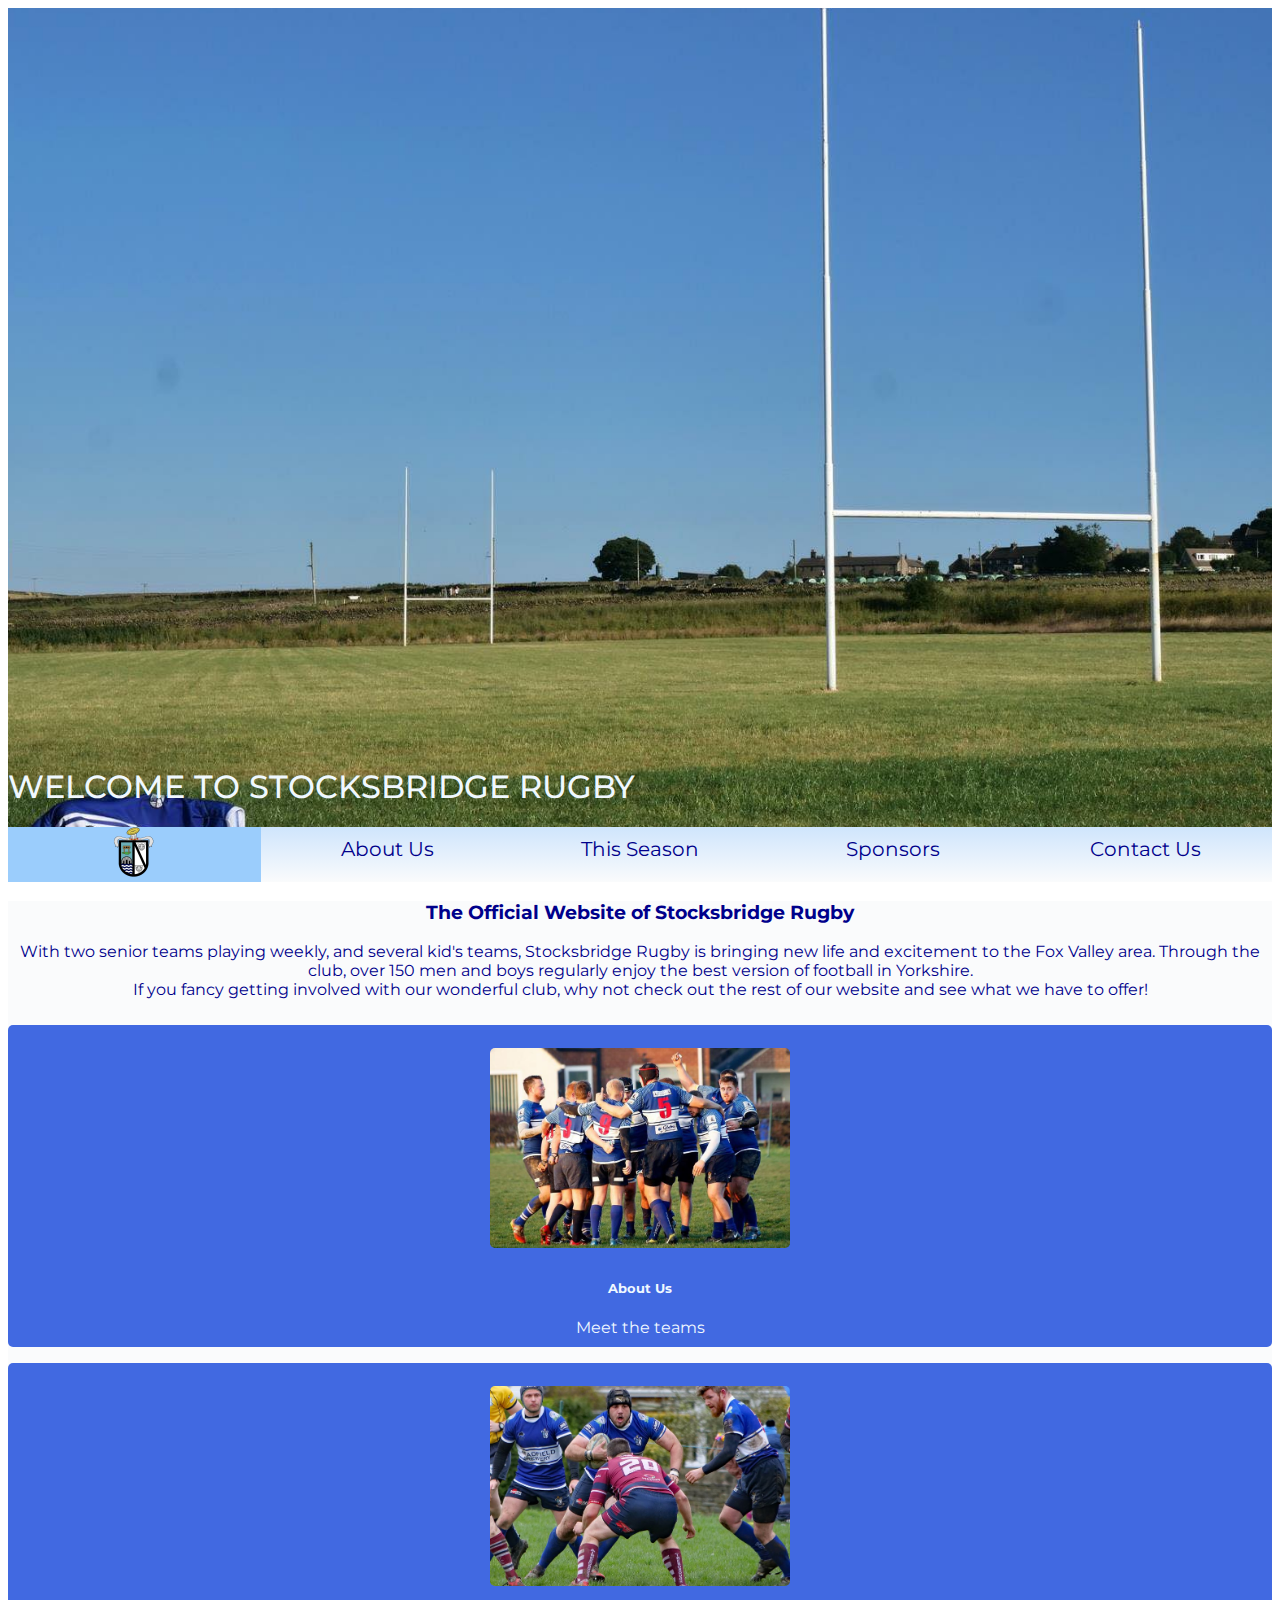
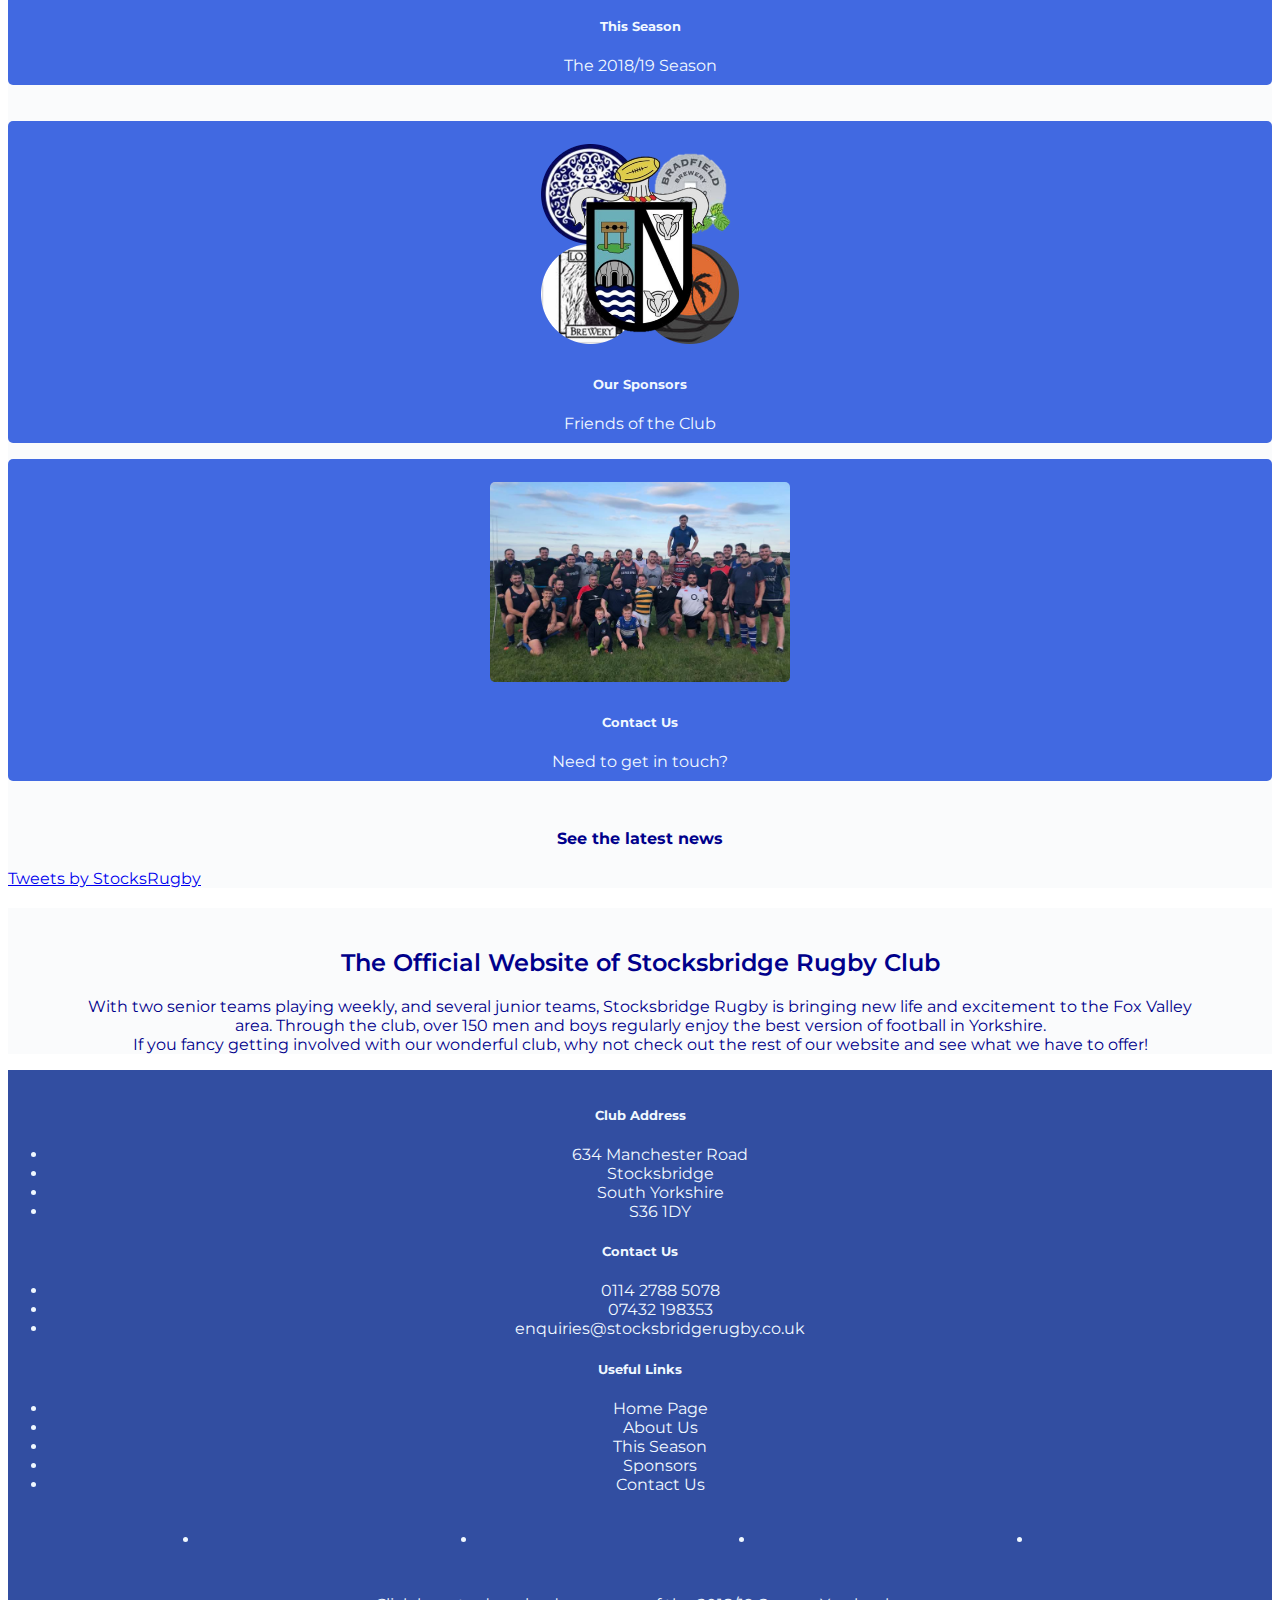
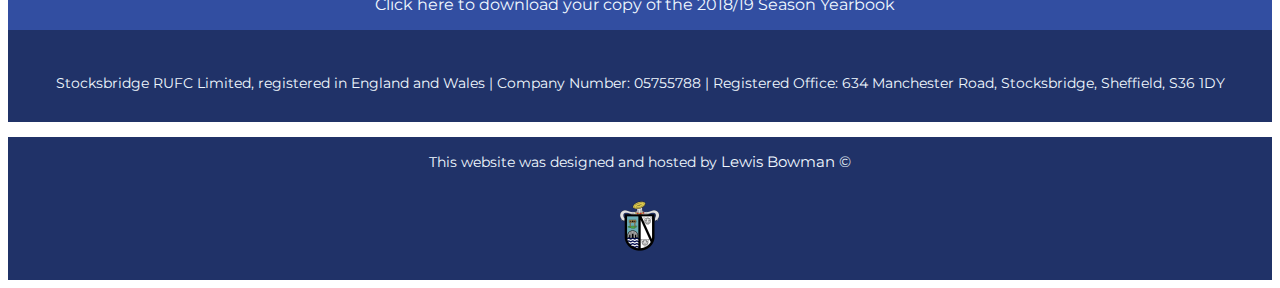
==== index.html @ b17599e6 "began work on changing style of index and season pages" ====
<!DOCTYPE html>
<html>
<head>
    <meta charset="utf-8">
    <meta http-equiv="X-UA-Compatible" content="IE=edge">
    <title>Stocksbridge Rugby | Welcome to Stocksbridge Rugby, Home of the Pigs!</title>
    <meta name="viewport" content="width=device-width, initial-scale=1">
    <link rel="shortcut icon" type="image/x-icon" href="assets/club-logo-no-bkgrnd.png" />
    <link rel="stylesheet" href="https://stackpath.bootstrapcdn.com/bootstrap/4.1.3/css/bootstrap.min.css" integrity="sha384-MCw98/SFnGE8fJT3GXwEOngsV7Zt27NXFoaoApmYm81iuXoPkFOJwJ8ERdknLPMO" crossorigin="anonymous">
    <link rel="stylesheet" href="https://use.fontawesome.com/releases/v5.7.2/css/all.css" integrity="sha384-fnmOCqbTlWIlj8LyTjo7mOUStjsKC4pOpQbqyi7RrhN7udi9RwhKkMHpvLbHG9Sr" crossorigin="anonymous">
    <link rel="stylesheet" type="text/css" media="screen" href="assets/style.css">
    <link href="https://fonts.googleapis.com/css?family=Montserrat:300,400,500,600&display=swap" rel="stylesheet">
</head>
<body>

    <!-- Title -->

    <section class="container-fluid">
        <div class="callout-container"> <!-- Title Image -->
            <div class="row">
                <div class="col-xs-12">
                    <section class="callout jumbotron"> <!-- Title -->
                        <h1>Welcome to Stocksbridge Rugby</h1>
                    </section>
                </div>
            </div>
        </div>
    </section>

    <!-- Navigation Bar -->

    <div class="navbar">
        <a href="#" class="active">
            <img class="club-logo" src="assets/club-logo-no-bkgrnd.png" alt="Club Logo">
        </a>
        <a href="about-us.html" class="nav-text">About Us</a>
        <a href="season.html" class="nav-text">This Season</a>
        <a href="sponsors.html" class="nav-text">Sponsors</a>
        <a href="contact-us.html" class="nav-text">Contact Us</a>
    </div>

    <!-- Home Page Section -->

    <section class="container-fluid">
        <div class="row index-page"> 
            <div class="col-xs-12 col-sm-6 col-md-8"> <!-- Page Title -->
                <h3>The Official Website of Stocksbridge Rugby</h3>
                <p>With two senior teams playing weekly, and several kid's teams, Stocksbridge Rugby is bringing new life and excitement to the Fox Valley area. Through the club, over 150 men and boys regularly enjoy the best version of football in Yorkshire.</br>If you fancy getting involved with our wonderful club, why not check out the rest of our website and see what we have to offer!</p>
                <div class="row index-cards"> <!-- Site Map Cards -->
                    <div class="col-xs-12 col-md-6 col-md-6">
                        <div class="index-page-card">
                            <a href="about-us.html">
                                <img src="assets/other/about-us-pic.png" alt="First XV huddle">
                                <h5>About Us</h5>
                                <p>Meet the teams</p>
                            </a>
                        </div>
                    </div>
                    <div class="col-xs-12 col-md-6 col-md-6">
                        <div class="index-page-card">
                            <a href="season.html">
                                <img src="assets/other/season-pic.png" alt="Browny on the offensive">
                                <h5>This Season</h5>
                                <p>The 2018/19 Season</p>
                            </a>
                        </div>
                    </div>
                </div>
                <div class="row index-cards"> <!-- Site Map Cards -->
                    <div class="col-xs-12 col-md-6 col-md-6">
                        <div class="index-page-card">
                            <a href="sponsors.html">
                                <img src="assets/other/sponsor-pic.png" alt="Sponsors with club logo">
                                <h5>Our Sponsors</h5>
                                <p>Friends of the Club</p>
                            </a>
                        </div>
                    </div>
                    <div class="col-xs-12 col-md-6 col-md-6">
                        <div class="index-page-card">
                            <a href="contact-us.html">
                                <img src="assets/other/contact-us-pic.png" alt="Pre Season Group Pic">
                                <h5>Contact Us</h5>
                                <p>Need to get in touch?</p>
                            </a>
                        </div>
                    </div>
                </div>
            </div>
            <div class="col-xs-12 col-sm-6 col-md-4 twitter d-none d-md-block"> <!-- Embedded Twitter Feed -->
                <h4>See the latest news</h4>
                <div class="text-center">
                    <a class="twitter-timeline tw-align-center" data-height="780px" data-width="95%" href="https://twitter.com/StocksRugby?ref_src=twsrc%5Etfw">Tweets by StocksRugby</a> <script async src="https://platform.twitter.com/widgets.js" charset="utf-8"></script> 
                </div>
            </div>
        </div>
    </section>
    <section class="container-fluid">
        <div class="col-xs-12 col-sm-12 col-md-12">
            <h2>The Official Website of Stocksbridge Rugby Club</h2>
            <p class="main-text">With two senior teams playing weekly, and several junior teams, Stocksbridge Rugby is bringing new life and excitement to the Fox Valley area. Through the club, over 150 men and boys regularly enjoy the best version of football in Yorkshire.</br>If you fancy getting involved with our wonderful club, why not check out the rest of our website and see what we have to offer!</p>
        </div>
        <div class="col-xs-12 col-sm-12 col-md-12">
            
        </div>
    </section>

    <!-- Footer Section -->

    <footer class="container-fluid all-footer">
            <div class="background-image-footer"> <!-- Main Footer -->
                <div class="row main-footer extra-padding"> <!-- Club Address -->
                    <div class="col-xs-12 col-sm-4 col-md-4">
                        <h5>Club Address</h5>
                        <ul class="list-inline">
                            <li>634 Manchester Road</li>
                            <li>Stocksbridge</li>
                            <li>South Yorkshire</li>
                            <li>S36 1DY</li>
                        </ul>
                    </div>
                    <div class="col-xs-12 col-sm-4 col-md-4"> <!-- Contact Information -->
                        <h5><a href="contact-us.html" id="inside-link">Contact Us</a></h5>
                        <ul class="list-inline">
                            <li><i class="fas fa-phone"></i>  0114 2788 5078</li>
                            <li><i class="fas fa-mobile"></i>  07432 198353</li>
                            <li><a href="mailto:enquiries@stocksbridgerugby.co.uk?Subject=General%20Enquiry" target="_top" id="inside-link"><i class="far fa-envelope"></i>  enquiries@stocksbridgerugby.co.uk</a></li>
                        </ul>
                    </div>
                    <div class="col-xs-12 col-sm-4 col-md-4"> <!-- Site Map -->
                        <h5>Useful Links</h5>
                        <ul class="list-inline">
                            <li><a href="index.html" id="inside-link">Home Page</a></li>
                            <li><a href="about-us.html" id="inside-link">About Us</a></li>
                            <li><a href="season.html" id="inside-link">This Season</a></li>
                            <li><a href="sponsors.html" id="inside-link">Sponsors</a></li>
                            <li><a href="contact-us.html" id="inside-link">Contact Us</a></li>
                        </ul>
                    </div>
                </div>
                <div class="row main-footer social-link"> <!-- Social Media Links -->
                    <ul class="list-inline row social-row">
                        <li><a target="_blank" href="https://www.facebook.com/StocksbridgeRugbyClub/"><i class="fab fa-facebook-square icon"></i></a></li>
                        <li><a target="_blank" href="https://twitter.com/stocksrugby"><i class="fab fa-twitter-square icon"></i></a></li>
                        <li><a target="_blank" href="https://www.instagram.com/stocksbridge_rugby/"><i class="fab fa-instagram icon"></i></a></li>
                        <li><a target="_blank" href="https://www.pitchero.com/clubs/stocksbridgerufc/"><i class="fab fa-product-hunt icon"></i></a></li>
                    </ul>
                </div>
                <div class ="row main-footer"> <!-- Yearbook Download -->
                    <div class="col-xs-12 col-sm-12 col-md-12">
                        <p>Click here to download your copy of the 2018/19 Season Yearbook <a target="_blank" href="assets/StockbridgeRugby2018-19Yearbook.pdf"><i class="fas fa-download icon"></i></a></p>
                    </div>
                </div>
            </div>
            <div class="col-xs-12 col-sm-12 col-md-12 sub-footer extra-padding"> <!-- Company Information -->
                <p>Stocksbridge RUFC Limited, registered in England and Wales | Company Number: 05755788 | Registered Office: 634 Manchester Road, Stocksbridge, Sheffield, S36 1DY</p>
            </div>
            <div class="col-xs-12 col-sm-12 col-md-12 sub-footer"> <!-- Website Credit -->
                <p>This website was designed and hosted by <a target="_blank" href="https://www.linkedin.com/in/lewis-bowman-79a2b5175/" id="outside-link">Lewis Bowman ©</a></p>
            </div>
            <div class="col-xs-12 col-sm-12 col-md-12 sub-footer"> <!-- Club Logo -->
                <img class="club-logo" src="assets/club-logo-no-bkgrnd.png" alt="Club Logo">
            </div>
        </footer>

</body>
</html>
---- assets/style.css ----
/**             Main Body           **/

body {
    font-family: 'Montserrat', sans-serif;
}

section.container-fluid {
    min-height: 120px;
    max-width: 100%;
    min-width: 100%;
    padding-left: 0;
    padding-right: 0;
    margin: 0;
    background-color: rgb(250, 251, 252);
}

h1, h2, h3, h4, h5 {
    text-align: center;
    color: darkblue;
}

h1 {
    color: aliceblue;
    font-weight: 500;
}

h2 {
    padding-top: 40px;
    font-weight: 600;
}

.container-fluid p {                /** Paragraph Formatting **/
    color: darkblue;
    text-align: center;
}

.main-text {
    margin-left: 5%;
    margin-right: 5%;
    margin-top: 20px;
}

.main-text a {
    color: darkblue;
    font-weight: 500;
}

.main-text a:hover {
    text-decoration: underline;
}

/**             Navigation Bar      **/

.club-logo {
    height: 50px;
    width: 50px;
}

.navbar {
    width: 100%;
    background-image: linear-gradient(to bottom, rgb(207, 229, 252), rgb(250, 251, 252));
    overflow: auto;
    padding: 0;
}

.navbar a {
    float: left;
    padding: 0;
    color: darkblue;
    text-decoration: none;
    font-size: 125%;
    width: 20%;
    text-align: center;
    transition: all 0.5s ease-in-out;
    -moz-transition: all 0.5s ease-in-out;
    -webkit-transition: all 0.5s ease-in-out;
    -o-transition: all 0.5s ease-in-out;
}

.navbar a.active {
    background-color: rgb(155, 205, 252);
}

.navbar a.nav-text {
    padding-top: 10px;
    padding-bottom: 10px;
}

.navbar a:hover {
    background-color: rgb(50, 78, 161);
    color: aliceblue;
}

@media screen and (max-width: 520px) {
    .navbar a {
        float: none;
        display: block;
        width: 100%;
        text-align: center;
    }
}

/**             Index               **/

/** Header Image **/

.callout-container {
    height: 91vh;
    background: url(pitches-cover.jpg) no-repeat center center fixed;
    -webkit-background-size: cover;
    -moz-background-size: cover;
    -o-background-size: cover;
    background-size: cover;
    display: flex;
    align-items: center;
    justify-content: center;
    position: relative;
    padding: 0;
}

.jumbotron {
    background-color: transparent;
    color: aliceblue;
    text-transform: uppercase;
    margin: 0;
    padding: 0;
    position: absolute;
    bottom: 0;
    left: 0;
}

/** Main Index Body **/

.index-page {
    max-width: 100%;
    min-width: 100%;
    margin: auto;
}

/** Index Page Cards **/

.index-cards {
    padding: 10px 0;
}

.index-page-card img {
    height: 200px;
    width: auto;
    border-radius: 5px;
    display: block;
    margin: auto;
    margin-top: 10px;
}

.index-page-card h5, .index-page-card p {
    text-align: center;
    color: aliceblue;
}

.index-page-card h5 {
    padding-top: 10px;
}

.index-page-card p {
    padding-bottom: 10px;
}

.index-page-card a {
    text-decoration: none;
}

.index-page-card {
    background-color: royalblue;
    text-align: center;
    border-radius: 5px;
    padding: 1% 1% 0 1%;
    position: relative;
    transition: all 0.5s ease-in-out;
    -moz-transition: all 0.5s ease-in-out;
    -webkit-transition: all 0.5s ease-in-out;
    -o-transition: all 0.5s ease-in-out;
}

.index-page-card:hover {
    background-color: darkblue;
    top: -10px;
}

/** Embedded Twitter Feed **/

.twitter {
    padding: 0;
    margin: 0;
    align-content: center;  
}

.twitter-timeline {
    position: relative;
    overflow: auto;
    margin: auto;
}

/**             About Us             **/

.about-teams {
    margin: 0;
    align-content: center;
}

.about-section {
    text-align: center;
    padding: 0;
    margin: 0;
    padding-top: 15px;
    width: 100%;
    overflow: auto;
}

.image-container-1 {
    background-color: red;
    height: 250px;
    width: 250px;
    border-radius: 50%;
    overflow: hidden;
    background-size: cover;
    background-position: left;
    background-image: url(/assets/about/adam.jpg);
    margin: auto;
}

.image-container-1 {
    background-color: red;
    height: 250px;
    width: 250px;
    border-radius: 50%;
    overflow: hidden;
    background-size: cover;
    background-position: left;
    background-image: url(/assets/about/adam.jpg);
    margin: auto;
    -webkit-filter: grayscale(0%);
    filter: grayscale(0%);
    transition: all 0.5s ease-in-out;
    -moz-transition: all 0.5s ease-in-out;
    -webkit-transition: all 0.5s ease-in-out;
    -o-transition: all 0.5s ease-in-out;
}

.image-container-1:hover {
    -webkit-filter: grayscale(100%);
    filter: grayscale(100%);
}

.image-container-2 {
    background-color: red;
    height: 250px;
    width: 250px;
    border-radius: 50%;
    overflow: hidden;
    background-size: cover;
    background-position: right;
    background-image: url(/assets/about/conversion.jpg);
    margin: auto;
    -webkit-filter: grayscale(0%);
    filter: grayscale(0%);
    transition: all 0.5s ease-in-out;
    -moz-transition: all 0.5s ease-in-out;
    -webkit-transition: all 0.5s ease-in-out;
    -o-transition: all 0.5s ease-in-out;
}

.image-container-2:hover {
    -webkit-filter: grayscale(100%);
    filter: grayscale(100%);
}
.image-container-3 {
    background-color: red;
    height: 250px;
    width: 250px;
    border-radius: 50%;
    overflow: hidden;
    background-size: cover;
    background-position: center;
    background-image: url(/assets/about/fend.jpg);
    margin: auto;
    -webkit-filter: grayscale(0%);
    filter: grayscale(0%);
    transition: all 0.5s ease-in-out;
    -moz-transition: all 0.5s ease-in-out;
    -webkit-transition: all 0.5s ease-in-out;
    -o-transition: all 0.5s ease-in-out;
}

.image-container-3:hover {
    -webkit-filter: grayscale(100%);
    filter: grayscale(100%);
}

.image-container-4 {
    background-color: red;
    height: 250px;
    width: 250px;
    border-radius: 50%;
    overflow: hidden;
    background-size: cover;
    background-position: center;
    background-image: url(/assets/about/try-time.jpg);
    margin: auto;
    -webkit-filter: grayscale(0%);
    filter: grayscale(0%);
    transition: all 0.5s ease-in-out;
    -moz-transition: all 0.5s ease-in-out;
    -webkit-transition: all 0.5s ease-in-out;
    -o-transition: all 0.5s ease-in-out;
}

.image-container-4:hover {
    -webkit-filter: grayscale(100%);
    filter: grayscale(100%);
}

.team-divider {
    height: 3px;
    width: 125px;
    background-color: darkblue;
    border: 0;
    margin-top: 25px;
    margin-bottom: 30px;
}

.team-divider-bottom {
    height: 3px;
    width: 125px;
    border: 0;
    margin-top: 25px;
    margin-bottom: 30px;
}

/**             Season              **/

/** Table **/

.my-custom-scrollbar {
    position: relative;
    height: 424px;
    overflow: auto;
  }

.table-wrapper-scroll-y {
    display: block;
  }

.table td, .table th {
    border-top: 1px solid darkblue;
}

.table thead th {
    border-bottom: 1.5px solid black;
    color: aliceblue;
    background-color: darkblue;
    text-align: left;
    padding: 5px 0;
}

.table-hover>tbody>tr:hover {
    background-color: royalblue;
    color: aliceblue;
}

/**             Sponsors            **/

.our-sponsors p {
    padding-top: 10px;
    padding-bottom: 15px;
}

.sponsor-row {
    padding: 0;
    margin: 0;
    width: 100%;
    overflow: auto;
}

.sponsor-card {
    padding: 0;
}

.sponsor-row img {
    height: 100%;
    width: 100%;
}

.sponsor-row h3 {
    position: absolute;
    top: 35%;
    left: 50%;
    transform: translate(-50%, -50%);
    font-weight: 500;
}

.sponsor-row p {
    position: absolute;
    top: 55%;
    left: 50%;
    transform: translate(-50%, -50%);
    font-weight: 500;
}

.overlay {
    position: absolute;
    top: 0;
    bottom: 0;
    left: 0;
    right: 0;
    height: 100%;
    width: 100%;
    opacity: 0;
    transition: all 0.5s ease-in-out;
    -moz-transition: all 0.5s ease-in-out;
    -webkit-transition: all 0.5s ease-in-out;
    -o-transition: all 0.5s ease-in-out;
}

.overlay:hover {
    opacity: 1;
    background-color: rgb(189, 222, 252, 0.4);
}

.our-sponsors h4 {
    padding-top: 35px;
    padding-bottom: 20px;
}

.our-sponsors h5 {
    margin-bottom: 0;
    padding-bottom: 45px;
}

.our-sponsors h5 a {
    color: rgb(62, 96, 197);
    font-weight: 600;
    transition: all 0.5s ease-in-out;
    -moz-transition: all 0.5s ease-in-out;
    -webkit-transition: all 0.5s ease-in-out;
    -o-transition: all 0.5s ease-in-out;
}

.our-sponsors h5 a:hover {
    text-decoration: none;
    color: darkblue;
}

/**             Contact Us            **/

/** Forms **/

.contact-form {
    display: block;
    text-align: center;
}

.contact-form-form {
    display: inline-block;
    width: 33%;
}

.form-label {
    text-align: left;
    color: darkblue;
    font-size: 1.3em;
    font-weight: 500;
    padding-top: 20px;
    padding-bottom: 2px;
}

.form-control {
    height: 50px;
}

.btn {
    width: 100%;
    height: 50px;
    margin-top: 20px;
    margin-bottom: 25px;
    background-color: rgb(50, 78, 161);
    border-color: rgb(50, 78, 161);
    color: aliceblue;
    font-weight: 500;
    font-size: 1.2em;
    transition: all 0.5s ease-in-out;
    -moz-transition: all 0.5s ease-in-out;
    -webkit-transition: all 0.5s ease-in-out;
    -o-transition: all 0.5s ease-in-out;
}

.btn:hover {
    background-color: darkblue;
    border-color: darkblue;
}

.required {
    color: red;
}

/**             Footer              **/

footer {
    color: aliceblue;
    min-height: 120px;
    max-width: 100%;
    min-width: 100%;
    padding-left: 0;
    padding-right: 0;
    margin: 0;
}

.container-fluid {
    padding-right: 0;
}

.main-footer {
    background-color: rgb(50, 78, 161);
    text-align: center;
    padding: 0;
    margin: 0;
    padding-top: 15px;
    width: 100%;
    overflow: auto;
}

.main-footer p {
    color: aliceblue;
}

.main-footer h5 {
    color: aliceblue;
}

.sub-footer {
    background-color: rgb(32, 50, 104);
    text-align: center;
    font-size: 0.9em;
}

.sub-footer p {
    color: aliceblue;
    margin-bottom: 0;
    padding-top: 15px;
    padding-bottom: 30px;
}

.all-footer {
    padding-left: 0;
}

.social-row {
    display: flex;
    align-items: center;
    justify-content: space-evenly;
    flex-basis: 50%;
}

.icon {
    width: 60px;
    height: 60px;
    padding: 25px 0px;
    border-radius: 50%;
    font-size: 40px;
    line-height: 12px;
    text-align: center;
    position: relative;
    color: aliceblue;
    background-color: rgb(32, 50, 104);
    transition: all 0.5s ease-in-out;
    -moz-transition: all 0.5s ease-in-out;
    -webkit-transition: all 0.5s ease-in-out;
    -o-transition: all 0.5s ease-in-out;
}

.fa-download {
    width: 35px;
    height: 35px;
    padding: 12.5px 0px;
    font-size: 20px;
    margin-left: 10px;
}

.icon:hover {
    color: rgb(32, 50, 104);
    background-color: aliceblue;
}

.social-links ul {
    width: 100%;
    margin: 0 auto;
}

.social-links li {
    float: left;
    text-align: center;
    width: 25%;
    margin-bottom: 15px;
}

.social-link ul {
    width: 100%;
    margin: 0 auto;
}

.social-link li {
    float: left;
    text-align: center;
    width: 10%;
    margin-bottom: 15px;
}

#inside-link {
    text-decoration: none;
    color: aliceblue;
    transition: all 0.5s ease-in-out;
    -moz-transition: all 0.5s ease-in-out;
    -webkit-transition: all 0.5s ease-in-out;
    -o-transition: all 0.5s ease-in-out;
}

#inside-link:hover {
    text-decoration: underline overline;
}

#outside-link {
    text-decoration: none;
    color: aliceblue;
    font-size: 105%;
    transition: all 0.5s ease-in-out;
    -moz-transition: all 0.5s ease-in-out;
    -webkit-transition: all 0.5s ease-in-out;
    -o-transition: all 0.5s ease-in-out;
}

#outside-link:hover {
    color: darkblue;
}

.extra-padding {
    padding-top: 15px;
}

.background-image-footer {
    background-image: url(club-logo-no-bkgrnd.png);
}

.sub-footer img {
    margin-bottom: 25px;
}

/**             Media Queries              **/

@media (max-width: 768px) {
    .overlay {
        opacity: 1;
        background-color: rgb(189, 222, 252, 0.4);
    }
}
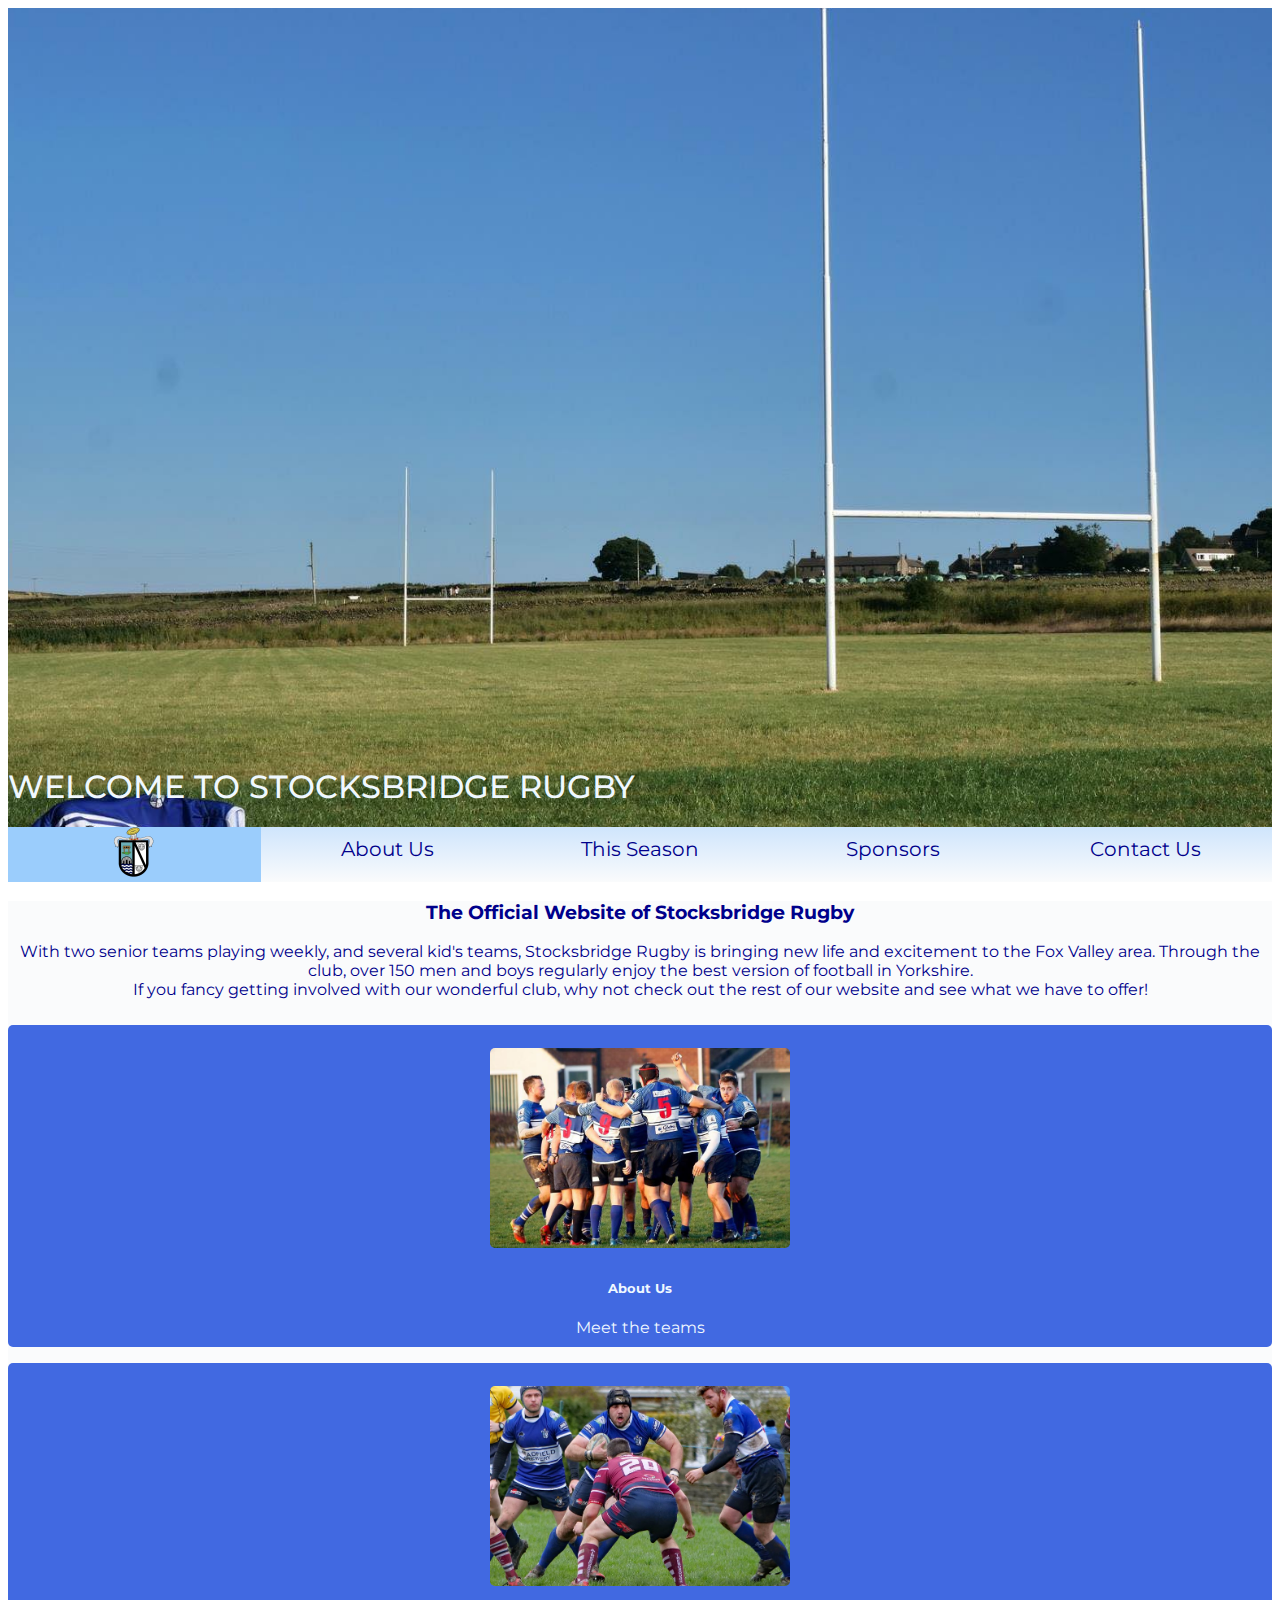
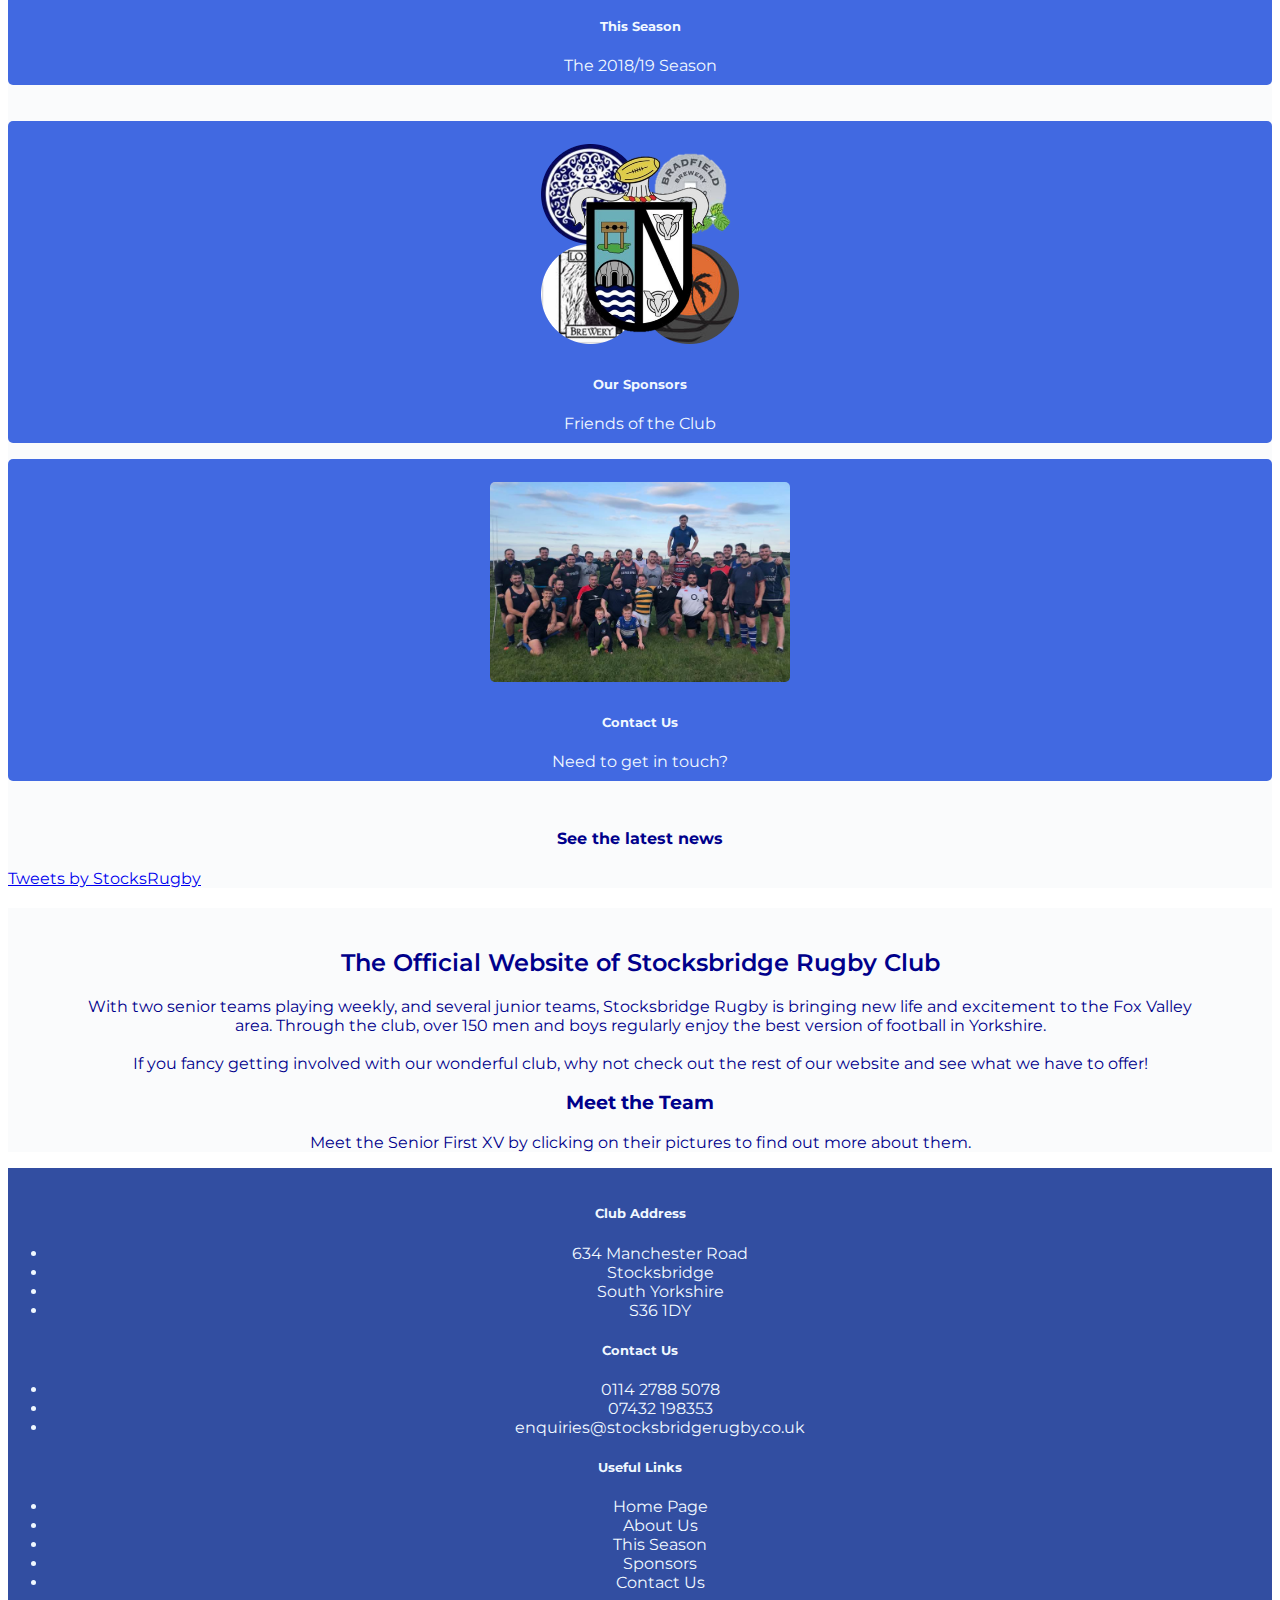
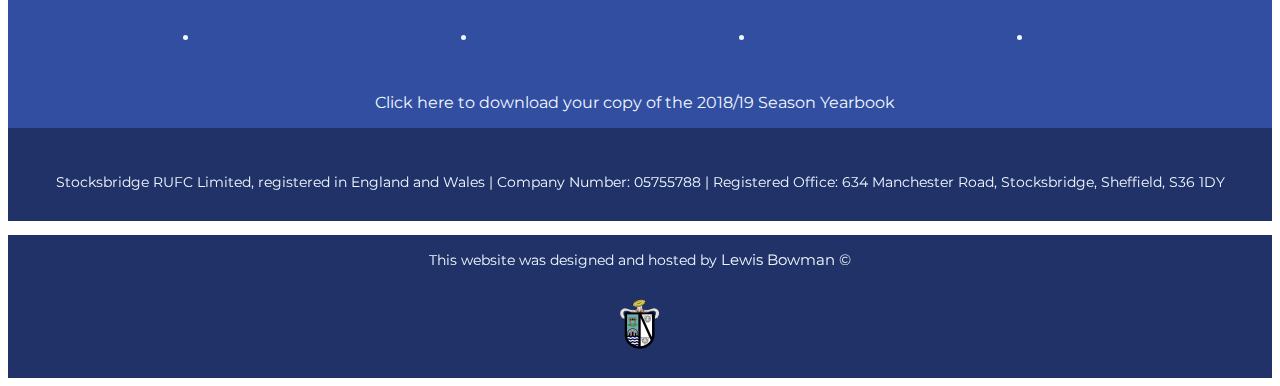
==== commit 92dc2bb1: "created test page created player profile images and modals" ====
--- a/index.html
+++ b/index.html
@@ -1,25 +1,31 @@
 <!DOCTYPE html>
 <html>
+
 <head>
     <meta charset="utf-8">
     <meta http-equiv="X-UA-Compatible" content="IE=edge">
     <title>Stocksbridge Rugby | Welcome to Stocksbridge Rugby, Home of the Pigs!</title>
     <meta name="viewport" content="width=device-width, initial-scale=1">
     <link rel="shortcut icon" type="image/x-icon" href="assets/club-logo-no-bkgrnd.png" />
-    <link rel="stylesheet" href="https://stackpath.bootstrapcdn.com/bootstrap/4.1.3/css/bootstrap.min.css" integrity="sha384-MCw98/SFnGE8fJT3GXwEOngsV7Zt27NXFoaoApmYm81iuXoPkFOJwJ8ERdknLPMO" crossorigin="anonymous">
-    <link rel="stylesheet" href="https://use.fontawesome.com/releases/v5.7.2/css/all.css" integrity="sha384-fnmOCqbTlWIlj8LyTjo7mOUStjsKC4pOpQbqyi7RrhN7udi9RwhKkMHpvLbHG9Sr" crossorigin="anonymous">
+    <link rel="stylesheet" href="https://stackpath.bootstrapcdn.com/bootstrap/4.1.3/css/bootstrap.min.css"
+        integrity="sha384-MCw98/SFnGE8fJT3GXwEOngsV7Zt27NXFoaoApmYm81iuXoPkFOJwJ8ERdknLPMO" crossorigin="anonymous">
+    <link rel="stylesheet" href="https://use.fontawesome.com/releases/v5.7.2/css/all.css"
+        integrity="sha384-fnmOCqbTlWIlj8LyTjo7mOUStjsKC4pOpQbqyi7RrhN7udi9RwhKkMHpvLbHG9Sr" crossorigin="anonymous">
     <link rel="stylesheet" type="text/css" media="screen" href="assets/style.css">
     <link href="https://fonts.googleapis.com/css?family=Montserrat:300,400,500,600&display=swap" rel="stylesheet">
 </head>
+
 <body>
 
     <!-- Title -->
 
     <section class="container-fluid">
-        <div class="callout-container"> <!-- Title Image -->
+        <div class="callout-container">
+            <!-- Title Image -->
             <div class="row">
                 <div class="col-xs-12">
-                    <section class="callout jumbotron"> <!-- Title -->
+                    <section class="callout jumbotron">
+                        <!-- Title -->
                         <h1>Welcome to Stocksbridge Rugby</h1>
                     </section>
                 </div>
@@ -42,11 +48,16 @@
     <!-- Home Page Section -->
 
     <section class="container-fluid">
-        <div class="row index-page"> 
-            <div class="col-xs-12 col-sm-6 col-md-8"> <!-- Page Title -->
+        <div class="row index-page">
+            <div class="col-xs-12 col-sm-6 col-md-8">
+                <!-- Page Title -->
                 <h3>The Official Website of Stocksbridge Rugby</h3>
-                <p>With two senior teams playing weekly, and several kid's teams, Stocksbridge Rugby is bringing new life and excitement to the Fox Valley area. Through the club, over 150 men and boys regularly enjoy the best version of football in Yorkshire.</br>If you fancy getting involved with our wonderful club, why not check out the rest of our website and see what we have to offer!</p>
-                <div class="row index-cards"> <!-- Site Map Cards -->
+                <p>With two senior teams playing weekly, and several kid's teams, Stocksbridge Rugby is bringing new
+                    life and excitement to the Fox Valley area. Through the club, over 150 men and boys regularly enjoy
+                    the best version of football in Yorkshire.</br>If you fancy getting involved with our wonderful
+                    club, why not check out the rest of our website and see what we have to offer!</p>
+                <div class="row index-cards">
+                    <!-- Site Map Cards -->
                     <div class="col-xs-12 col-md-6 col-md-6">
                         <div class="index-page-card">
                             <a href="about-us.html">
@@ -66,7 +77,8 @@
                         </div>
                     </div>
                 </div>
-                <div class="row index-cards"> <!-- Site Map Cards -->
+                <div class="row index-cards">
+                    <!-- Site Map Cards -->
                     <div class="col-xs-12 col-md-6 col-md-6">
                         <div class="index-page-card">
                             <a href="sponsors.html">
@@ -87,10 +99,13 @@
                     </div>
                 </div>
             </div>
-            <div class="col-xs-12 col-sm-6 col-md-4 twitter d-none d-md-block"> <!-- Embedded Twitter Feed -->
+            <div class="col-xs-12 col-sm-6 col-md-4 twitter d-none d-md-block">
+                <!-- Embedded Twitter Feed -->
                 <h4>See the latest news</h4>
                 <div class="text-center">
-                    <a class="twitter-timeline tw-align-center" data-height="780px" data-width="95%" href="https://twitter.com/StocksRugby?ref_src=twsrc%5Etfw">Tweets by StocksRugby</a> <script async src="https://platform.twitter.com/widgets.js" charset="utf-8"></script> 
+                    <a class="twitter-timeline tw-align-center" data-height="780px" data-width="95%"
+                        href="https://twitter.com/StocksRugby?ref_src=twsrc%5Etfw">Tweets by StocksRugby</a>
+                    <script async src="https://platform.twitter.com/widgets.js" charset="utf-8"></script>
                 </div>
             </div>
         </div>
@@ -98,9 +113,14 @@
     <section class="container-fluid">
         <div class="col-xs-12 col-sm-12 col-md-12">
             <h2>The Official Website of Stocksbridge Rugby Club</h2>
-            <p class="main-text">With two senior teams playing weekly, and several junior teams, Stocksbridge Rugby is bringing new life and excitement to the Fox Valley area. Through the club, over 150 men and boys regularly enjoy the best version of football in Yorkshire.</br>If you fancy getting involved with our wonderful club, why not check out the rest of our website and see what we have to offer!</p>
-        </div>
-        <div class="col-xs-12 col-sm-12 col-md-12">
+            <p class="main-text">With two senior teams playing weekly, and several junior teams, Stocksbridge Rugby is
+                bringing new life and excitement to the Fox Valley area. Through the club, over 150 men and boys
+                regularly enjoy the best version of football in Yorkshire.</br></br>If you fancy getting involved with
+                our wonderful club, why not check out the rest of our website and see what we have to offer!</p>
+        </div>
+        <div class="col-xs-12 col-sm-12 col-md-6">
+            <h3>Meet the Team</h3>
+            <p>Meet the Senior First XV by clicking on their pictures to find out more about them.</p>
             
         </div>
     </section>
@@ -108,60 +128,90 @@
     <!-- Footer Section -->
 
     <footer class="container-fluid all-footer">
-            <div class="background-image-footer"> <!-- Main Footer -->
-                <div class="row main-footer extra-padding"> <!-- Club Address -->
-                    <div class="col-xs-12 col-sm-4 col-md-4">
-                        <h5>Club Address</h5>
-                        <ul class="list-inline">
-                            <li>634 Manchester Road</li>
-                            <li>Stocksbridge</li>
-                            <li>South Yorkshire</li>
-                            <li>S36 1DY</li>
-                        </ul>
-                    </div>
-                    <div class="col-xs-12 col-sm-4 col-md-4"> <!-- Contact Information -->
-                        <h5><a href="contact-us.html" id="inside-link">Contact Us</a></h5>
-                        <ul class="list-inline">
-                            <li><i class="fas fa-phone"></i>  0114 2788 5078</li>
-                            <li><i class="fas fa-mobile"></i>  07432 198353</li>
-                            <li><a href="mailto:enquiries@stocksbridgerugby.co.uk?Subject=General%20Enquiry" target="_top" id="inside-link"><i class="far fa-envelope"></i>  enquiries@stocksbridgerugby.co.uk</a></li>
-                        </ul>
-                    </div>
-                    <div class="col-xs-12 col-sm-4 col-md-4"> <!-- Site Map -->
-                        <h5>Useful Links</h5>
-                        <ul class="list-inline">
-                            <li><a href="index.html" id="inside-link">Home Page</a></li>
-                            <li><a href="about-us.html" id="inside-link">About Us</a></li>
-                            <li><a href="season.html" id="inside-link">This Season</a></li>
-                            <li><a href="sponsors.html" id="inside-link">Sponsors</a></li>
-                            <li><a href="contact-us.html" id="inside-link">Contact Us</a></li>
-                        </ul>
-                    </div>
-                </div>
-                <div class="row main-footer social-link"> <!-- Social Media Links -->
-                    <ul class="list-inline row social-row">
-                        <li><a target="_blank" href="https://www.facebook.com/StocksbridgeRugbyClub/"><i class="fab fa-facebook-square icon"></i></a></li>
-                        <li><a target="_blank" href="https://twitter.com/stocksrugby"><i class="fab fa-twitter-square icon"></i></a></li>
-                        <li><a target="_blank" href="https://www.instagram.com/stocksbridge_rugby/"><i class="fab fa-instagram icon"></i></a></li>
-                        <li><a target="_blank" href="https://www.pitchero.com/clubs/stocksbridgerufc/"><i class="fab fa-product-hunt icon"></i></a></li>
+        <div class="background-image-footer">
+            <!-- Main Footer -->
+            <div class="row main-footer extra-padding">
+                <!-- Club Address -->
+                <div class="col-xs-12 col-sm-4 col-md-4">
+                    <h5>Club Address</h5>
+                    <ul class="list-inline">
+                        <li>634 Manchester Road</li>
+                        <li>Stocksbridge</li>
+                        <li>South Yorkshire</li>
+                        <li>S36 1DY</li>
                     </ul>
                 </div>
-                <div class ="row main-footer"> <!-- Yearbook Download -->
-                    <div class="col-xs-12 col-sm-12 col-md-12">
-                        <p>Click here to download your copy of the 2018/19 Season Yearbook <a target="_blank" href="assets/StockbridgeRugby2018-19Yearbook.pdf"><i class="fas fa-download icon"></i></a></p>
-                    </div>
-                </div>
-            </div>
-            <div class="col-xs-12 col-sm-12 col-md-12 sub-footer extra-padding"> <!-- Company Information -->
-                <p>Stocksbridge RUFC Limited, registered in England and Wales | Company Number: 05755788 | Registered Office: 634 Manchester Road, Stocksbridge, Sheffield, S36 1DY</p>
-            </div>
-            <div class="col-xs-12 col-sm-12 col-md-12 sub-footer"> <!-- Website Credit -->
-                <p>This website was designed and hosted by <a target="_blank" href="https://www.linkedin.com/in/lewis-bowman-79a2b5175/" id="outside-link">Lewis Bowman ©</a></p>
-            </div>
-            <div class="col-xs-12 col-sm-12 col-md-12 sub-footer"> <!-- Club Logo -->
-                <img class="club-logo" src="assets/club-logo-no-bkgrnd.png" alt="Club Logo">
-            </div>
-        </footer>
+                <div class="col-xs-12 col-sm-4 col-md-4">
+                    <!-- Contact Information -->
+                    <h5><a href="contact-us.html" id="inside-link">Contact Us</a></h5>
+                    <ul class="list-inline">
+                        <li><i class="fas fa-phone"></i> 0114 2788 5078</li>
+                        <li><i class="fas fa-mobile"></i> 07432 198353</li>
+                        <li><a href="mailto:enquiries@stocksbridgerugby.co.uk?Subject=General%20Enquiry" target="_top"
+                                id="inside-link"><i class="far fa-envelope"></i> enquiries@stocksbridgerugby.co.uk</a>
+                        </li>
+                    </ul>
+                </div>
+                <div class="col-xs-12 col-sm-4 col-md-4">
+                    <!-- Site Map -->
+                    <h5>Useful Links</h5>
+                    <ul class="list-inline">
+                        <li><a href="index.html" id="inside-link">Home Page</a></li>
+                        <li><a href="about-us.html" id="inside-link">About Us</a></li>
+                        <li><a href="season.html" id="inside-link">This Season</a></li>
+                        <li><a href="sponsors.html" id="inside-link">Sponsors</a></li>
+                        <li><a href="contact-us.html" id="inside-link">Contact Us</a></li>
+                    </ul>
+                </div>
+            </div>
+            <div class="row main-footer social-link">
+                <!-- Social Media Links -->
+                <ul class="list-inline row social-row">
+                    <li><a target="_blank" href="https://www.facebook.com/StocksbridgeRugbyClub/"><i
+                                class="fab fa-facebook-square icon"></i></a></li>
+                    <li><a target="_blank" href="https://twitter.com/stocksrugby"><i
+                                class="fab fa-twitter-square icon"></i></a></li>
+                    <li><a target="_blank" href="https://www.instagram.com/stocksbridge_rugby/"><i
+                                class="fab fa-instagram icon"></i></a></li>
+                    <li><a target="_blank" href="https://www.pitchero.com/clubs/stocksbridgerufc/"><i
+                                class="fab fa-product-hunt icon"></i></a></li>
+                </ul>
+            </div>
+            <div class="row main-footer">
+                <!-- Yearbook Download -->
+                <div class="col-xs-12 col-sm-12 col-md-12">
+                    <p>Click here to download your copy of the 2018/19 Season Yearbook <a target="_blank"
+                            href="assets/StockbridgeRugby2018-19Yearbook.pdf"><i class="fas fa-download icon"></i></a>
+                    </p>
+                </div>
+            </div>
+        </div>
+        <div class="col-xs-12 col-sm-12 col-md-12 sub-footer extra-padding">
+            <!-- Company Information -->
+            <p>Stocksbridge RUFC Limited, registered in England and Wales | Company Number: 05755788 | Registered
+                Office: 634 Manchester Road, Stocksbridge, Sheffield, S36 1DY</p>
+        </div>
+        <div class="col-xs-12 col-sm-12 col-md-12 sub-footer">
+            <!-- Website Credit -->
+            <p>This website was designed and hosted by <a target="_blank"
+                    href="https://www.linkedin.com/in/lewis-bowman-79a2b5175/" id="outside-link">Lewis Bowman ©</a></p>
+        </div>
+        <div class="col-xs-12 col-sm-12 col-md-12 sub-footer">
+            <!-- Club Logo -->
+            <img class="club-logo" src="assets/club-logo-no-bkgrnd.png" alt="Club Logo">
+        </div>
+    </footer>
+
+    <script src="https://code.jquery.com/jquery-3.3.1.slim.min.js"
+        integrity="sha384-q8i/X+965DzO0rT7abK41JStQIAqVgRVzpbzo5smXKp4YfRvH+8abtTE1Pi6jizo"
+        crossorigin="anonymous"></script>
+    <script src="https://cdnjs.cloudflare.com/ajax/libs/popper.js/1.14.7/umd/popper.min.js"
+        integrity="sha384-UO2eT0CpHqdSJQ6hJty5KVphtPhzWj9WO1clHTMGa3JDZwrnQq4sF86dIHNDz0W1"
+        crossorigin="anonymous"></script>
+    <script src="https://stackpath.bootstrapcdn.com/bootstrap/4.3.1/js/bootstrap.min.js"
+        integrity="sha384-JjSmVgyd0p3pXB1rRibZUAYoIIy6OrQ6VrjIEaFf/nJGzIxFDsf4x0xIM+B07jRM"
+        crossorigin="anonymous"></script>
 
 </body>
+
 </html>--- a/assets/style.css
+++ b/assets/style.css
@@ -200,6 +200,83 @@
     margin: auto;
 }
 
+/** Carousel **/
+
+.left-side {
+    background-color: darkblue;
+}
+
+.left-side-text {
+    color: aliceblue;
+}
+
+.player {
+    height: 250px;
+    width: 250px;
+    border-radius: 50%;
+    overflow: hidden;
+    background-size: cover;
+    margin: auto;
+    -webkit-filter: grayscale(0%);
+    filter: grayscale(0%);
+    transition: all 0.5s ease-in-out;
+    -moz-transition: all 0.5s ease-in-out;
+    -webkit-transition: all 0.5s ease-in-out;
+    -o-transition: all 0.5s ease-in-out;
+}
+
+.player:hover {
+    -webkit-filter: grayscale(100%);
+    filter: grayscale(100%);
+}
+
+.player-modal {
+    height: 150px;
+    width: 150px;
+    border-radius: 50%;
+    overflow: hidden;
+    background-size: cover;
+    margin: auto;
+}
+
+.player-1 {
+    background-image: url(/assets/team/abeal.jpg);
+}
+
+.player-2 {
+    background-image: url(/assets/team/afrith.jpg);
+}
+
+.player-3 {
+    background-image: url(/assets/team/bwestby.jpg);
+}
+
+.player-4 {
+    background-image: url(/assets/team/cprice.jpg);
+}
+
+.player-5 {
+    background-image: url(/assets/team/cwood.jpg);
+}
+
+.jessica {
+    height: 100px;
+    width: 100px;
+    background-color: orange;
+}
+
+.lewis {
+    height: 100px;
+    width: 100px;
+    background-color: blue;
+}
+
+.ross {
+    height: 100px;
+    width: 100px;
+    background-color: red;
+}
+
 /**             About Us             **/
 
 .about-teams {
@@ -217,7 +294,6 @@
 }
 
 .image-container-1 {
-    background-color: red;
     height: 250px;
     width: 250px;
     border-radius: 50%;
@@ -226,18 +302,6 @@
     background-position: left;
     background-image: url(/assets/about/adam.jpg);
     margin: auto;
-}
-
-.image-container-1 {
-    background-color: red;
-    height: 250px;
-    width: 250px;
-    border-radius: 50%;
-    overflow: hidden;
-    background-size: cover;
-    background-position: left;
-    background-image: url(/assets/about/adam.jpg);
-    margin: auto;
     -webkit-filter: grayscale(0%);
     filter: grayscale(0%);
     transition: all 0.5s ease-in-out;
@@ -252,7 +316,6 @@
 }
 
 .image-container-2 {
-    background-color: red;
     height: 250px;
     width: 250px;
     border-radius: 50%;
@@ -274,7 +337,6 @@
     filter: grayscale(100%);
 }
 .image-container-3 {
-    background-color: red;
     height: 250px;
     width: 250px;
     border-radius: 50%;
@@ -297,7 +359,6 @@
 }
 
 .image-container-4 {
-    background-color: red;
     height: 250px;
     width: 250px;
     border-radius: 50%;
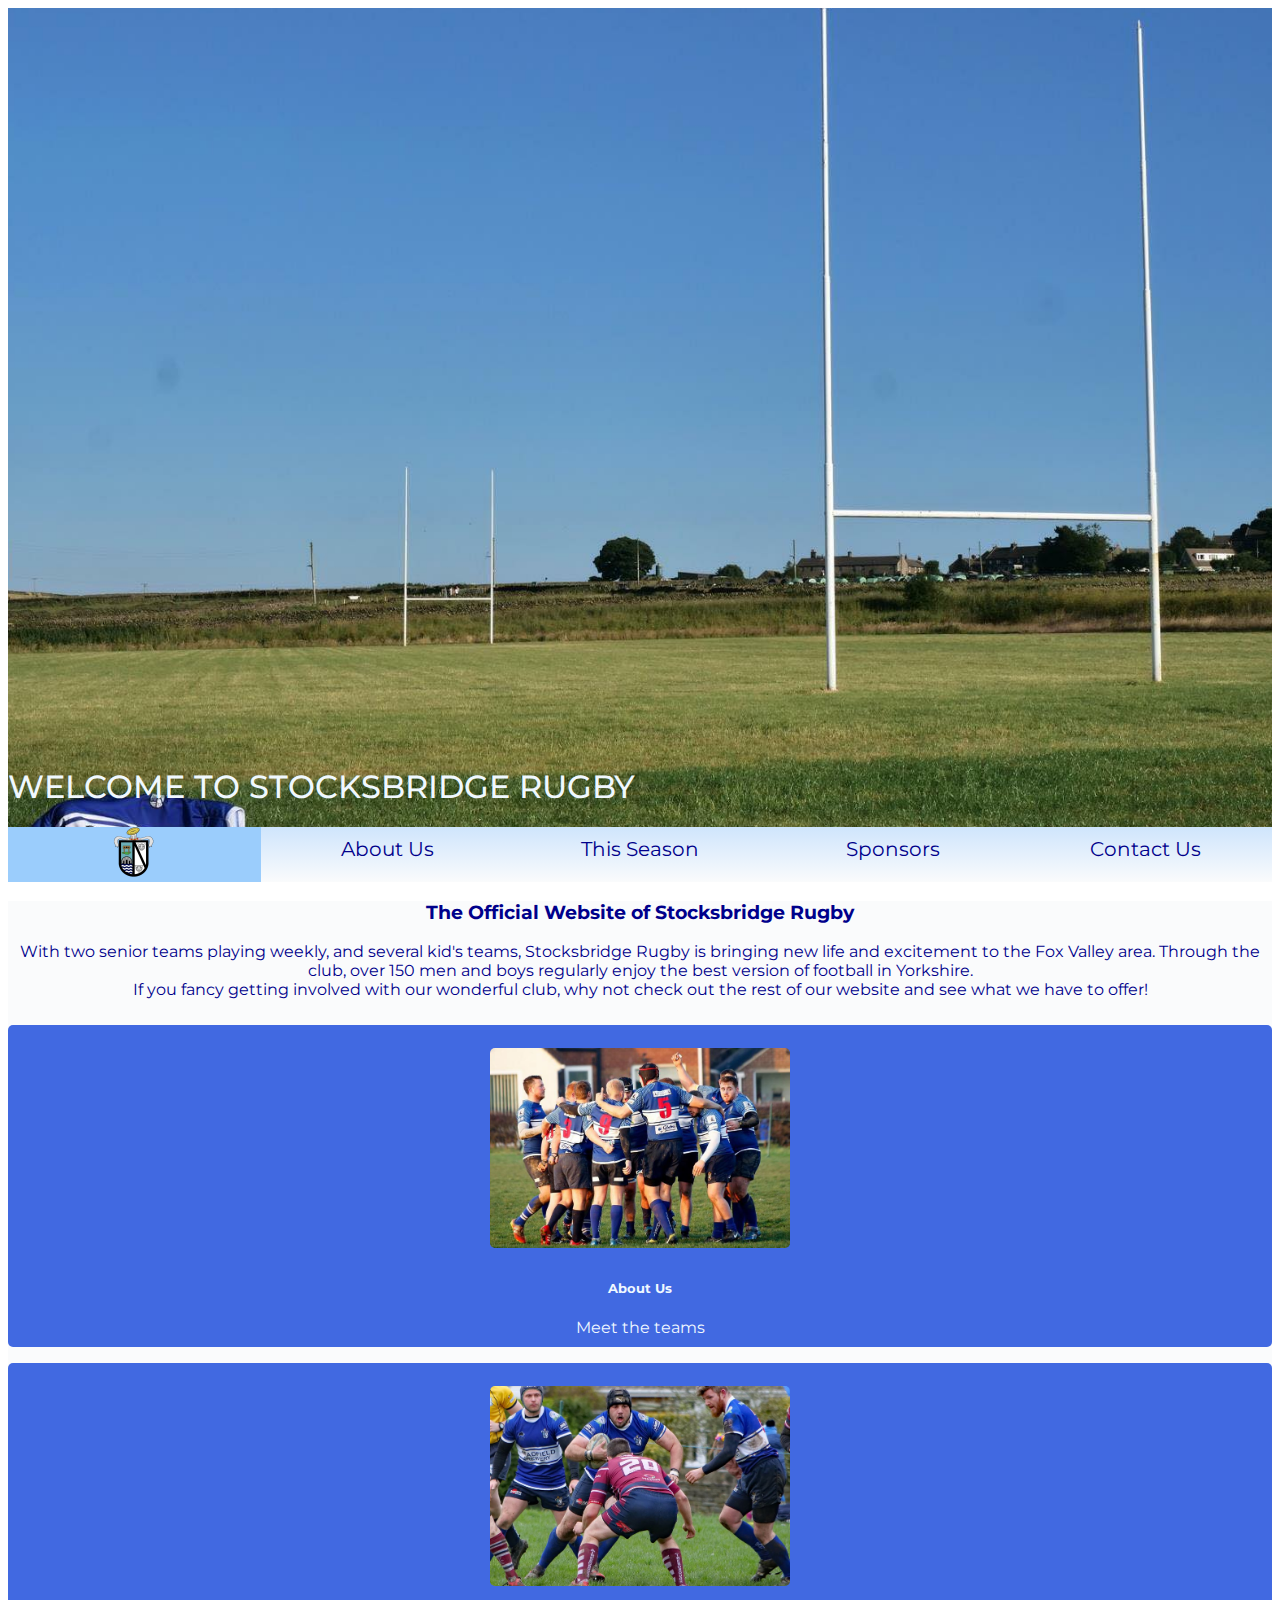
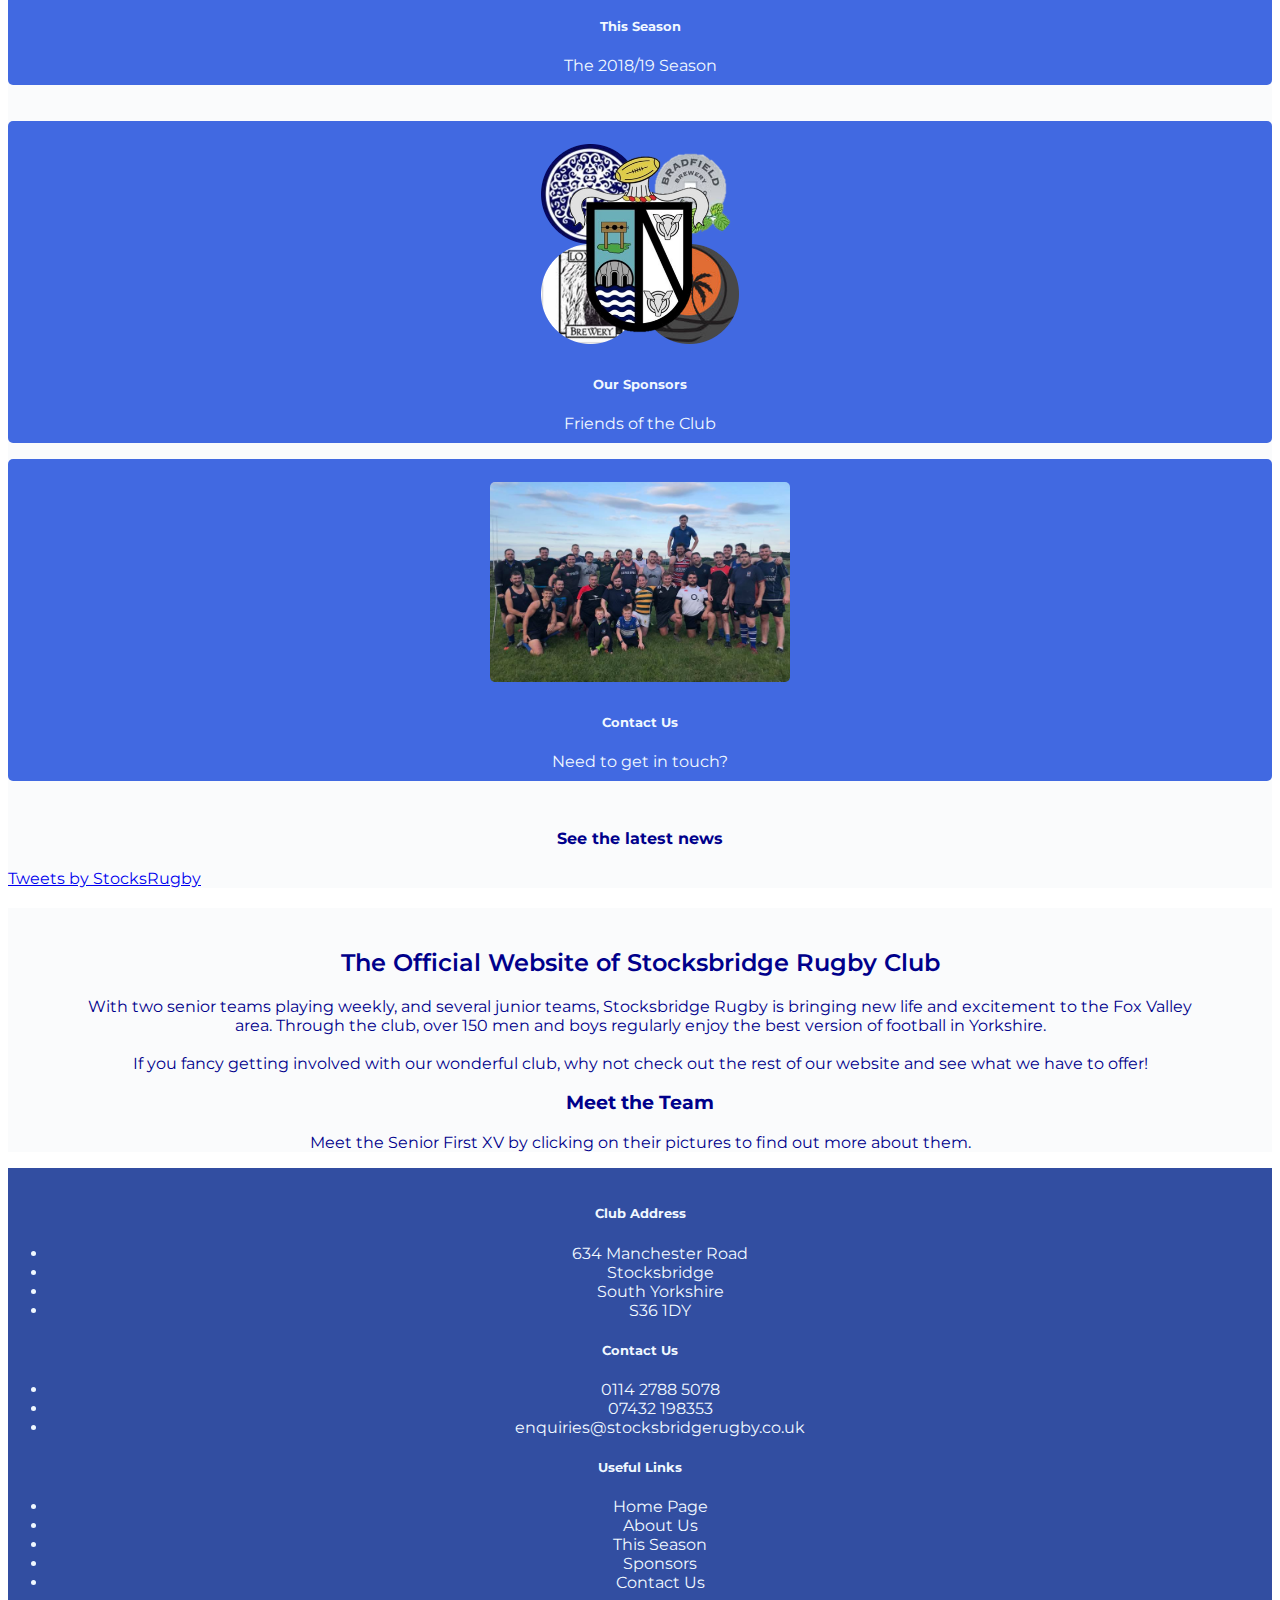
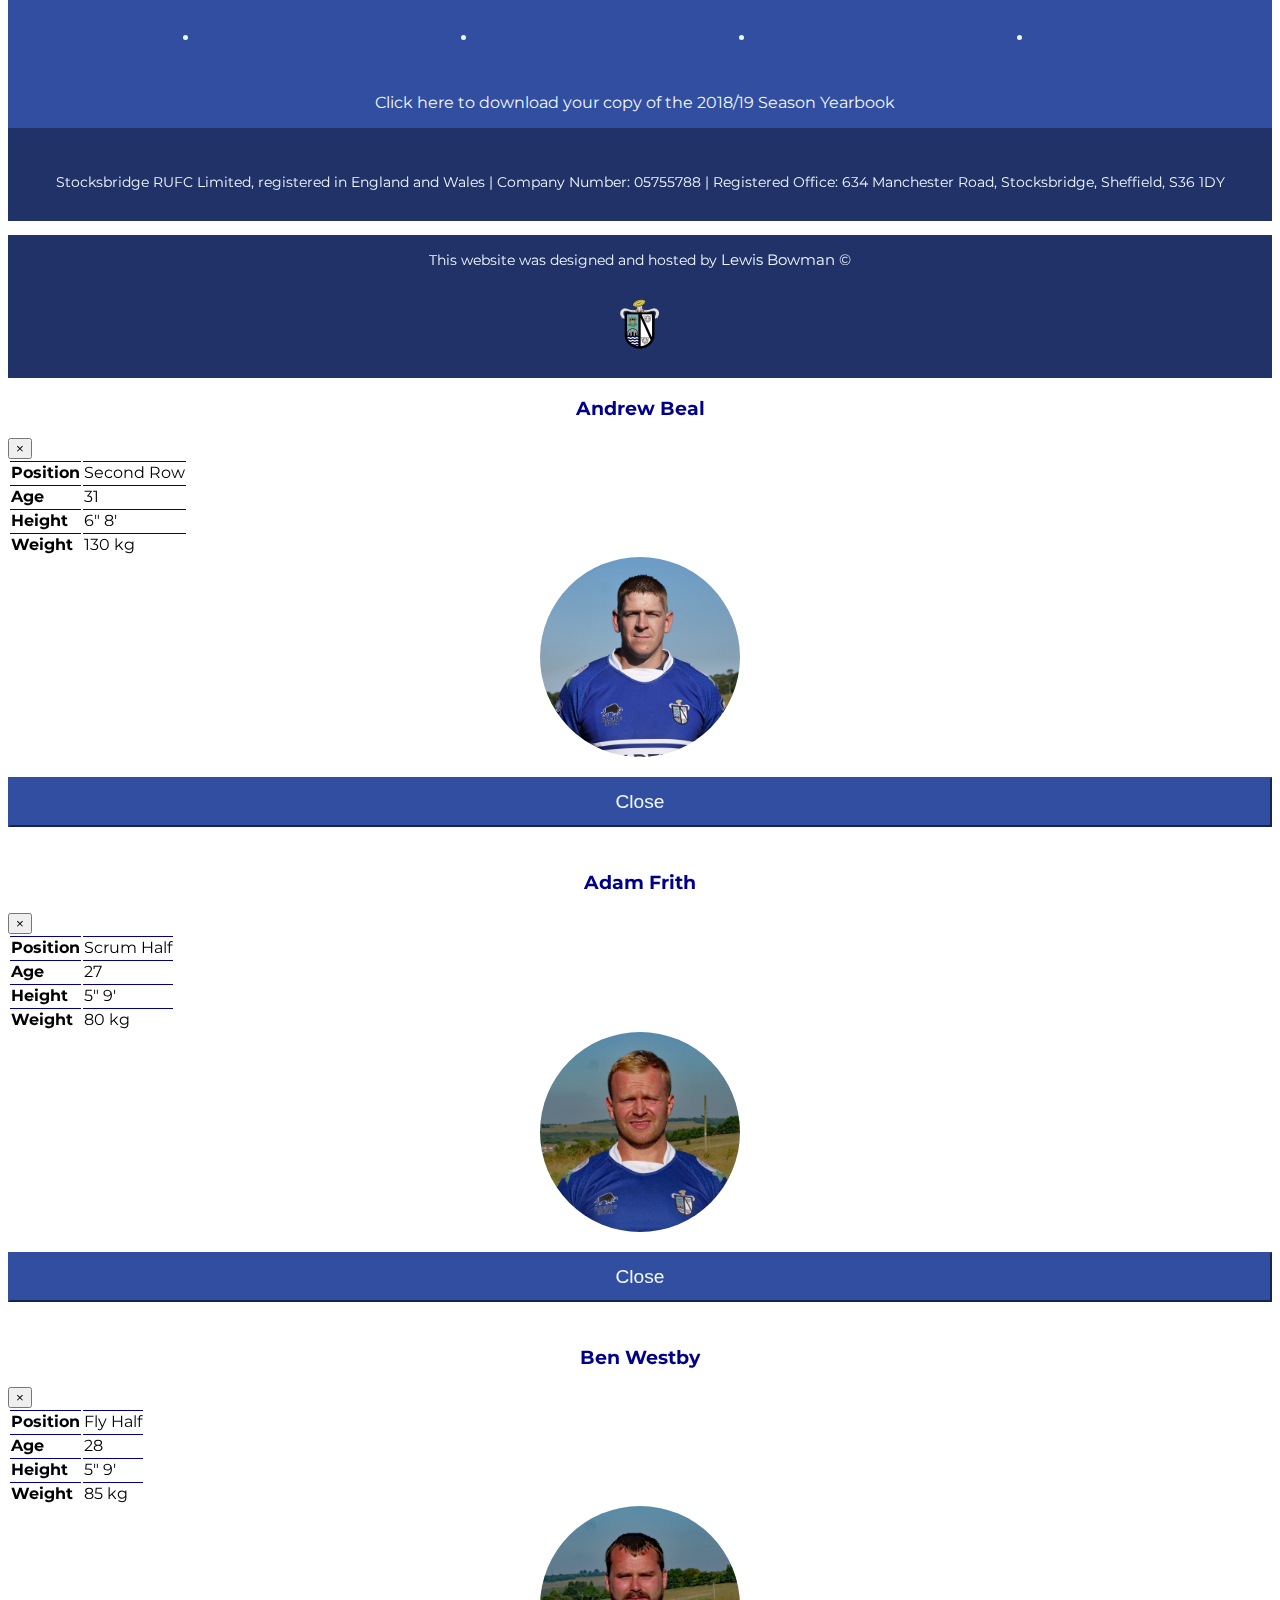
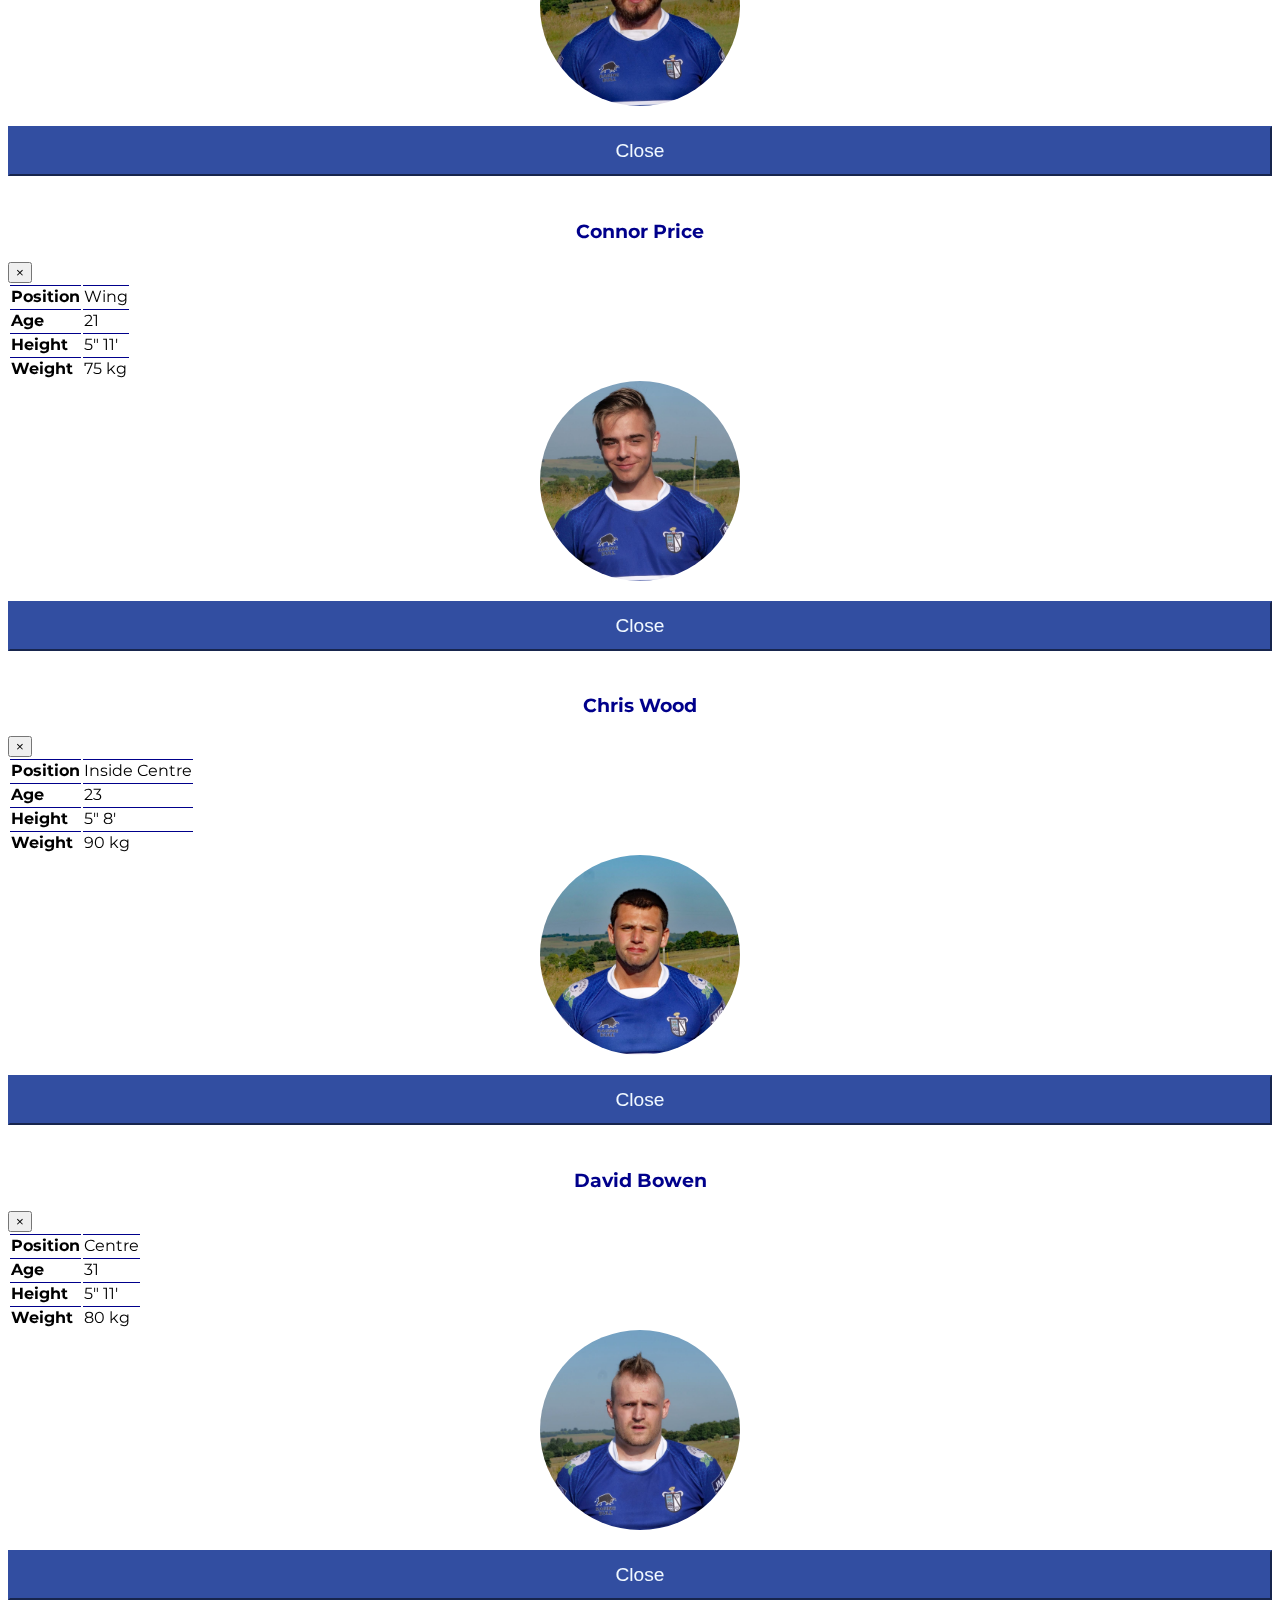
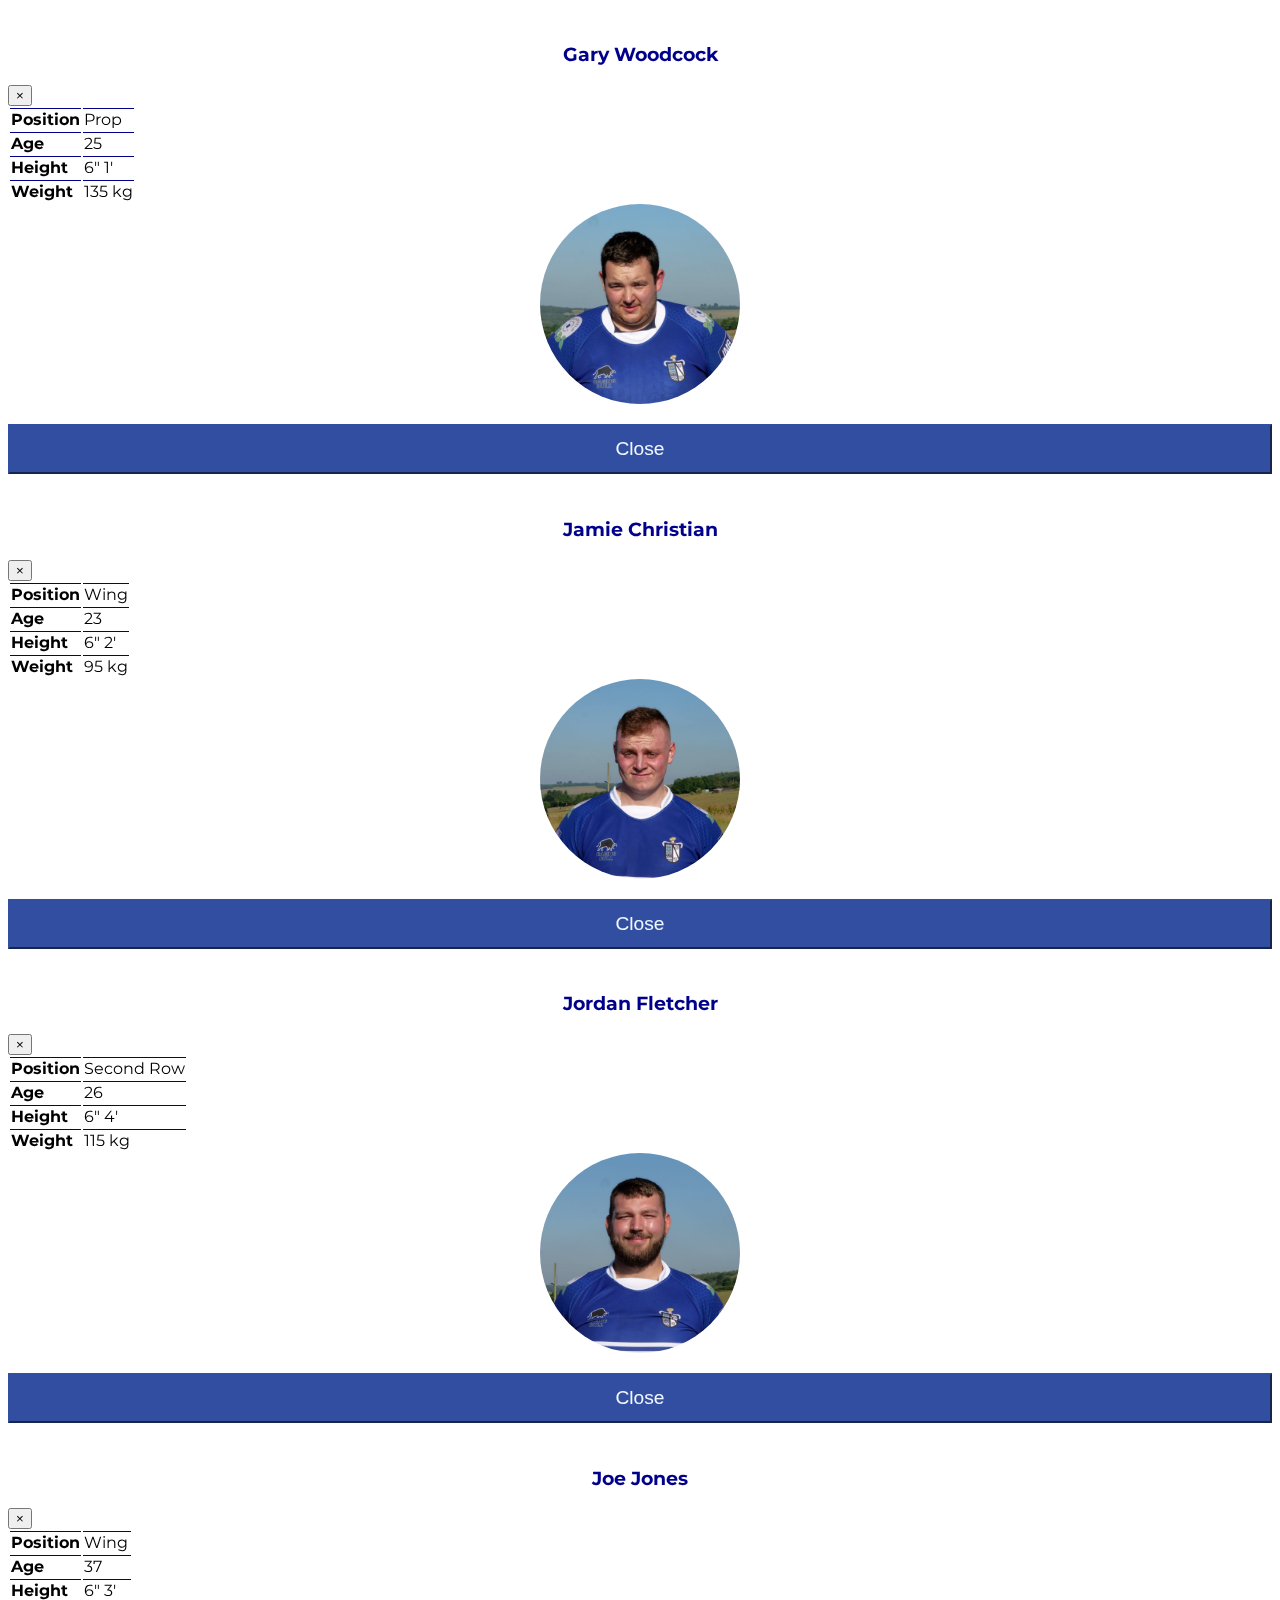
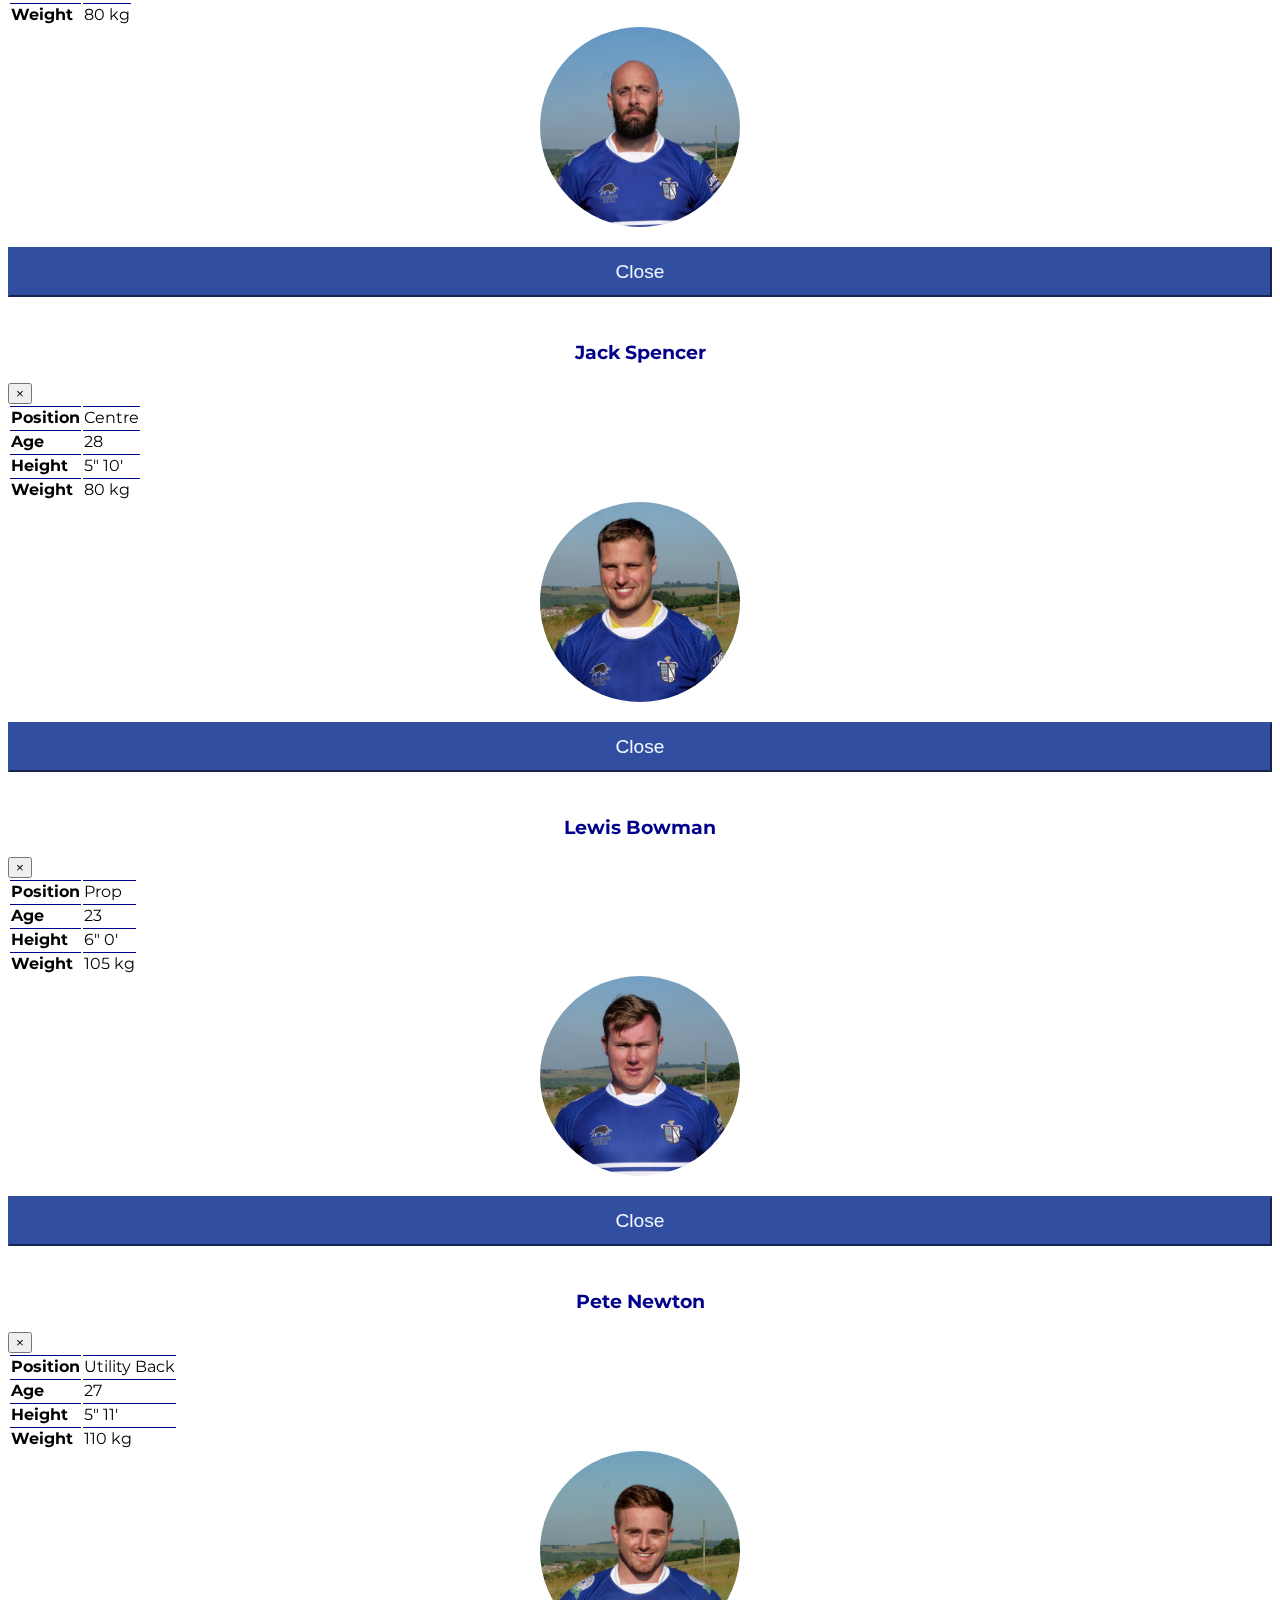
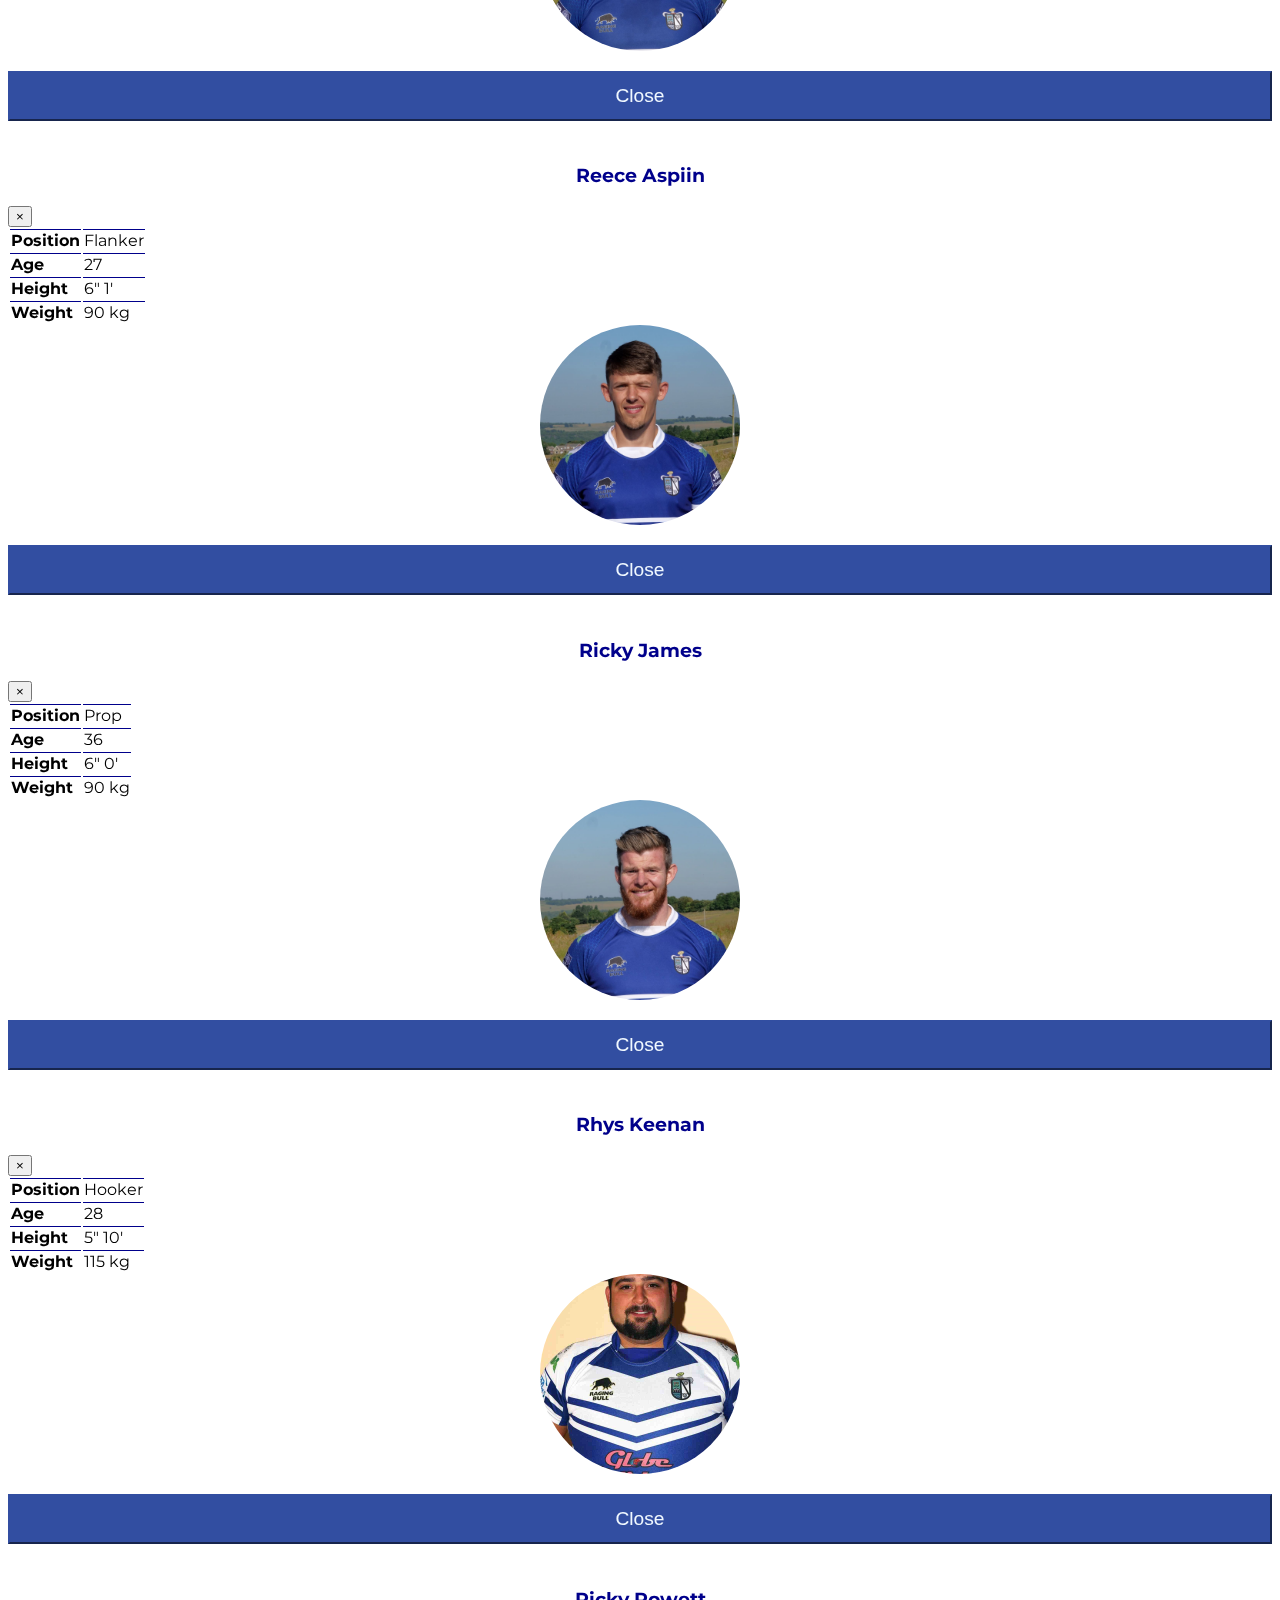
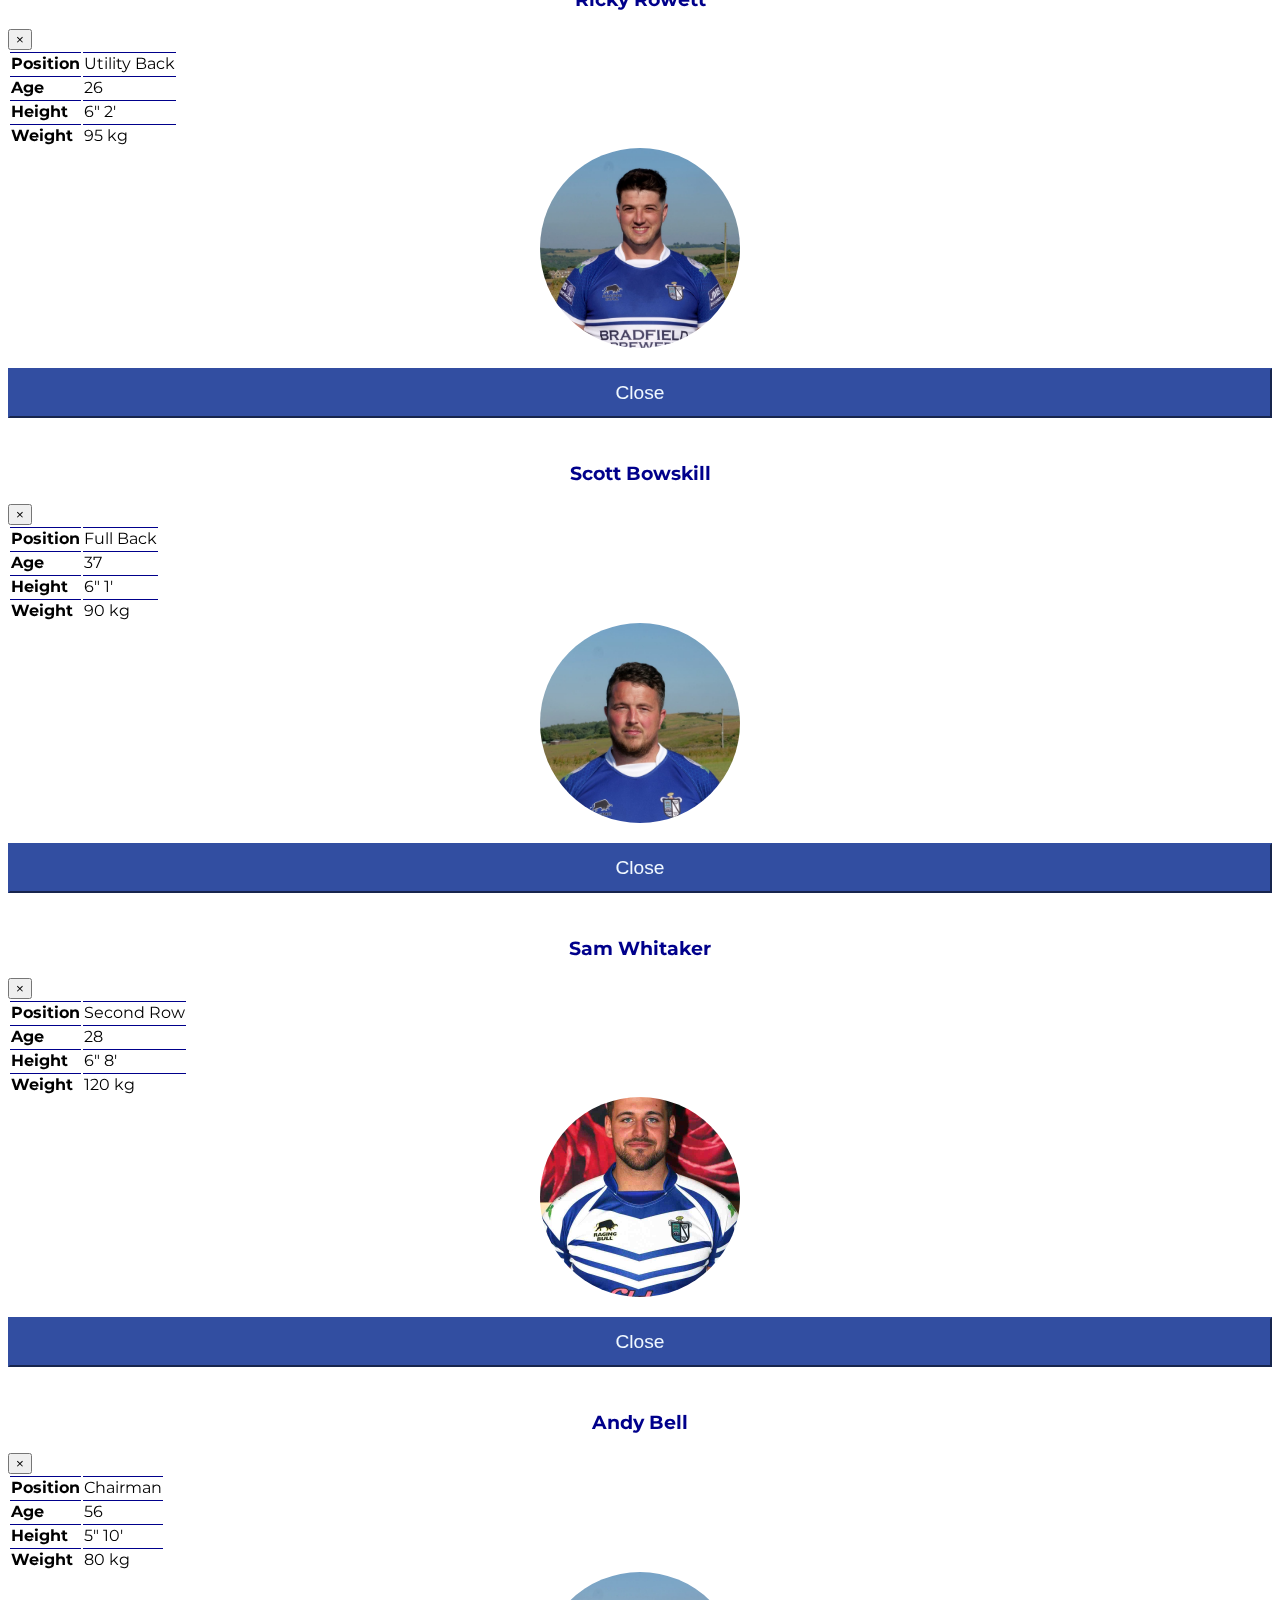
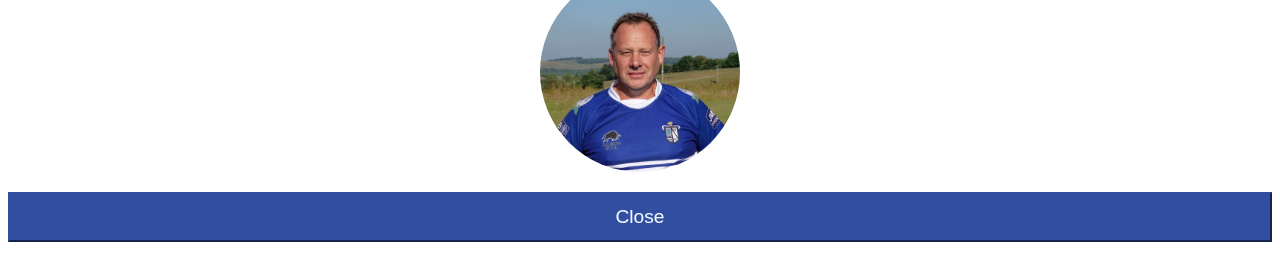
==== commit 2d434e46: "changes to carousel and fiddling with padding" ====
--- a/index.html
+++ b/index.html
@@ -118,10 +118,12 @@
                 regularly enjoy the best version of football in Yorkshire.</br></br>If you fancy getting involved with
                 our wonderful club, why not check out the rest of our website and see what we have to offer!</p>
         </div>
-        <div class="col-xs-12 col-sm-12 col-md-6">
-            <h3>Meet the Team</h3>
-            <p>Meet the Senior First XV by clicking on their pictures to find out more about them.</p>
-            
+        <div class="row">
+            <div class="col-xs-12 col-sm-12 col-md-12">
+                <h3>Meet the Team</h3>
+                <p>Meet the Senior First XV by clicking on their pictures to find out more about them.</p>
+            </div>
+        </div>
         </div>
     </section>
 
@@ -202,6 +204,788 @@
         </div>
     </footer>
 
+    <!-- Modals & JS -->
+
+    <div id="modal-player-1" class="modal fade" role="dialog">
+        <div class="modal-dialog">
+            <div class="modal-content">
+                <div class="modal-header">
+                    <h3 class="modal-title">Andrew Beal</h3>
+                    <button type="button" class="close" data-dismiss="modal">&times;</button>
+                </div>
+                <div class="modal-body row">
+                    <div class="col-xs-12 col-sm-12 col-md-6">
+                        <table class="table">
+                            <tr>
+                                <td><b>Position</b></td>
+                                <td>Second Row</td>
+                            </tr>
+                            <tr>
+                                <td><b>Age</b></td>
+                                <td>31</td>
+                            </tr>
+                            <tr>
+                                <td><b>Height</b></td>
+                                <td>6" 8'</td>
+                            </tr>
+                            <tr>
+                                <td><b>Weight</b></td>
+                                <td>130 kg</td>
+                            </tr>
+                        </table>
+                    </div>
+                    <div class="col-xs-12 col-sm-12 col-md-6">
+                        <div class="player-modal player-1"></div>
+                    </div>
+                </div>
+                <div class="modal-footer">
+                    <button type="button" class="btn btn-default" data-dismiss="modal">Close</button>
+                </div>
+            </div>
+        </div>
+    </div>
+
+    <div id="modal-player-2" class="modal fade" role="dialog">
+        <div class="modal-dialog">
+            <div class="modal-content">
+                <div class="modal-header">
+                    <h3 class="modal-title">Adam Frith</h3>
+                    <button type="button" class="close" data-dismiss="modal">&times;</button>
+                </div>
+                <div class="modal-body row">
+                    <div class="col-xs-12 col-sm-12 col-md-6">
+                        <table class="table">
+                            <tr>
+                                <td><b>Position</b></td>
+                                <td>Scrum Half</td>
+                            </tr>
+                            <tr>
+                                <td><b>Age</b></td>
+                                <td>27</td>
+                            </tr>
+                            <tr>
+                                <td><b>Height</b></td>
+                                <td>5" 9'</td>
+                            </tr>
+                            <tr>
+                                <td><b>Weight</b></td>
+                                <td>80 kg</td>
+                            </tr>
+                        </table>
+                    </div>
+                    <div class="col-xs-12 col-sm-12 col-md-6">
+                        <div class="player-modal player-2"></div>
+                    </div>
+                </div>
+                <div class="modal-footer">
+                    <button type="button" class="btn btn-default" data-dismiss="modal">Close</button>
+                </div>
+            </div>
+        </div>
+    </div>
+
+    <div id="modal-player-3" class="modal fade" role="dialog">
+        <div class="modal-dialog">
+            <div class="modal-content">
+                <div class="modal-header">
+                    <h3 class="modal-title">Ben Westby</h3>
+                    <button type="button" class="close" data-dismiss="modal">&times;</button>
+                </div>
+                <div class="modal-body row">
+                    <div class="col-xs-12 col-sm-12 col-md-6">
+                        <table class="table">
+                            <tr>
+                                <td><b>Position</b></td>
+                                <td>Fly Half</td>
+                            </tr>
+                            <tr>
+                                <td><b>Age</b></td>
+                                <td>28</td>
+                            </tr>
+                            <tr>
+                                <td><b>Height</b></td>
+                                <td>5" 9'</td>
+                            </tr>
+                            <tr>
+                                <td><b>Weight</b></td>
+                                <td>85 kg</td>
+                            </tr>
+                        </table>
+                    </div>
+                    <div class="col-xs-12 col-sm-12 col-md-6">
+                        <div class="player-modal player-3"></div>
+                    </div>
+                </div>
+                <div class="modal-footer">
+                    <button type="button" class="btn btn-default" data-dismiss="modal">Close</button>
+                </div>
+            </div>
+        </div>
+    </div>
+
+    <div id="modal-player-4" class="modal fade" role="dialog">
+        <div class="modal-dialog">
+            <div class="modal-content">
+                <div class="modal-header">
+                    <h3 class="modal-title">Connor Price</h3>
+                    <button type="button" class="close" data-dismiss="modal">&times;</button>
+                </div>
+                <div class="modal-body row">
+                    <div class="col-xs-12 col-sm-12 col-md-6">
+                        <table class="table">
+                            <tr>
+                                <td><b>Position</b></td>
+                                <td>Wing</td>
+                            </tr>
+                            <tr>
+                                <td><b>Age</b></td>
+                                <td>21</td>
+                            </tr>
+                            <tr>
+                                <td><b>Height</b></td>
+                                <td>5" 11'</td>
+                            </tr>
+                            <tr>
+                                <td><b>Weight</b></td>
+                                <td>75 kg</td>
+                            </tr>
+                        </table>
+                    </div>
+                    <div class="col-xs-12 col-sm-12 col-md-6">
+                        <div class="player-modal player-4"></div>
+                    </div>
+                </div>
+                <div class="modal-footer">
+                    <button type="button" class="btn btn-default" data-dismiss="modal">Close</button>
+                </div>
+            </div>
+        </div>
+    </div>
+
+    <div id="modal-player-5" class="modal fade" role="dialog">
+        <div class="modal-dialog">
+            <div class="modal-content">
+                <div class="modal-header">
+                    <h3 class="modal-title">Chris Wood</h3>
+                    <button type="button" class="close" data-dismiss="modal">&times;</button>
+                </div>
+                <div class="modal-body row">
+                    <div class="col-xs-12 col-sm-12 col-md-6">
+                        <table class="table">
+                            <tr>
+                                <td><b>Position</b></td>
+                                <td>Inside Centre</td>
+                            </tr>
+                            <tr>
+                                <td><b>Age</b></td>
+                                <td>23</td>
+                            </tr>
+                            <tr>
+                                <td><b>Height</b></td>
+                                <td>5" 8'</td>
+                            </tr>
+                            <tr>
+                                <td><b>Weight</b></td>
+                                <td>90 kg</td>
+                            </tr>
+                        </table>
+                    </div>
+                    <div class="col-xs-12 col-sm-12 col-md-6">
+                        <div class="player-modal player-5"></div>
+                    </div>
+                </div>
+                <div class="modal-footer">
+                    <button type="button" class="btn btn-default" data-dismiss="modal">Close</button>
+                </div>
+            </div>
+        </div>
+    </div>
+
+    <div id="modal-player-6" class="modal fade" role="dialog">
+        <div class="modal-dialog">
+            <div class="modal-content">
+                <div class="modal-header">
+                    <h3 class="modal-title">David Bowen</h3>
+                    <button type="button" class="close" data-dismiss="modal">&times;</button>
+                </div>
+                <div class="modal-body row">
+                    <div class="col-xs-12 col-sm-12 col-md-6">
+                        <table class="table">
+                            <tr>
+                                <td><b>Position</b></td>
+                                <td>Centre</td>
+                            </tr>
+                            <tr>
+                                <td><b>Age</b></td>
+                                <td>31</td>
+                            </tr>
+                            <tr>
+                                <td><b>Height</b></td>
+                                <td>5" 11'</td>
+                            </tr>
+                            <tr>
+                                <td><b>Weight</b></td>
+                                <td>80 kg</td>
+                            </tr>
+                        </table>
+                    </div>
+                    <div class="col-xs-12 col-sm-12 col-md-6">
+                        <div class="player-modal player-6"></div>
+                    </div>
+                </div>
+                <div class="modal-footer">
+                    <button type="button" class="btn btn-default" data-dismiss="modal">Close</button>
+                </div>
+            </div>
+        </div>
+    </div>
+
+    <div id="modal-player-7" class="modal fade" role="dialog">
+        <div class="modal-dialog">
+            <div class="modal-content">
+                <div class="modal-header">
+                    <h3 class="modal-title">Gary Woodcock</h3>
+                    <button type="button" class="close" data-dismiss="modal">&times;</button>
+                </div>
+                <div class="modal-body row">
+                    <div class="col-xs-12 col-sm-12 col-md-6">
+                        <table class="table">
+                            <tr>
+                                <td><b>Position</b></td>
+                                <td>Prop</td>
+                            </tr>
+                            <tr>
+                                <td><b>Age</b></td>
+                                <td>25</td>
+                            </tr>
+                            <tr>
+                                <td><b>Height</b></td>
+                                <td>6" 1'</td>
+                            </tr>
+                            <tr>
+                                <td><b>Weight</b></td>
+                                <td>135 kg</td>
+                            </tr>
+                        </table>
+                    </div>
+                    <div class="col-xs-12 col-sm-12 col-md-6">
+                        <div class="player-modal player-7"></div>
+                    </div>
+                </div>
+                <div class="modal-footer">
+                    <button type="button" class="btn btn-default" data-dismiss="modal">Close</button>
+                </div>
+            </div>
+        </div>
+    </div>
+
+    <div id="modal-player-8" class="modal fade" role="dialog">
+        <div class="modal-dialog">
+            <div class="modal-content">
+                <div class="modal-header">
+                    <h3 class="modal-title">Jamie Christian</h3>
+                    <button type="button" class="close" data-dismiss="modal">&times;</button>
+                </div>
+                <div class="modal-body row">
+                    <div class="col-xs-12 col-sm-12 col-md-6">
+                        <table class="table">
+                            <tr>
+                                <td><b>Position</b></td>
+                                <td>Wing</td>
+                            </tr>
+                            <tr>
+                                <td><b>Age</b></td>
+                                <td>23</td>
+                            </tr>
+                            <tr>
+                                <td><b>Height</b></td>
+                                <td>6" 2'</td>
+                            </tr>
+                            <tr>
+                                <td><b>Weight</b></td>
+                                <td>95 kg</td>
+                            </tr>
+                        </table>
+                    </div>
+                    <div class="col-xs-12 col-sm-12 col-md-6">
+                        <div class="player-modal player-8"></div>
+                    </div>
+                </div>
+                <div class="modal-footer">
+                    <button type="button" class="btn btn-default" data-dismiss="modal">Close</button>
+                </div>
+            </div>
+        </div>
+    </div>
+
+    <div id="modal-player-9" class="modal fade" role="dialog">
+        <div class="modal-dialog">
+            <div class="modal-content">
+                <div class="modal-header">
+                    <h3 class="modal-title">Jordan Fletcher</h3>
+                    <button type="button" class="close" data-dismiss="modal">&times;</button>
+                </div>
+                <div class="modal-body row">
+                    <div class="col-xs-12 col-sm-12 col-md-6">
+                        <table class="table">
+                            <tr>
+                                <td><b>Position</b></td>
+                                <td>Second Row</td>
+                            </tr>
+                            <tr>
+                                <td><b>Age</b></td>
+                                <td>26</td>
+                            </tr>
+                            <tr>
+                                <td><b>Height</b></td>
+                                <td>6" 4'</td>
+                            </tr>
+                            <tr>
+                                <td><b>Weight</b></td>
+                                <td>115 kg</td>
+                            </tr>
+                        </table>
+                    </div>
+                    <div class="col-xs-12 col-sm-12 col-md-6">
+                        <div class="player-modal player-9"></div>
+                    </div>
+                </div>
+                <div class="modal-footer">
+                    <button type="button" class="btn btn-default" data-dismiss="modal">Close</button>
+                </div>
+            </div>
+        </div>
+    </div>
+
+    <div id="modal-player-10" class="modal fade" role="dialog">
+        <div class="modal-dialog">
+            <div class="modal-content">
+                <div class="modal-header">
+                    <h3 class="modal-title">Joe Jones</h3>
+                    <button type="button" class="close" data-dismiss="modal">&times;</button>
+                </div>
+                <div class="modal-body row">
+                    <div class="col-xs-12 col-sm-12 col-md-6">
+                        <table class="table">
+                            <tr>
+                                <td><b>Position</b></td>
+                                <td>Wing</td>
+                            </tr>
+                            <tr>
+                                <td><b>Age</b></td>
+                                <td>37</td>
+                            </tr>
+                            <tr>
+                                <td><b>Height</b></td>
+                                <td>6" 3'</td>
+                            </tr>
+                            <tr>
+                                <td><b>Weight</b></td>
+                                <td>80 kg</td>
+                            </tr>
+                        </table>
+                    </div>
+                    <div class="col-xs-12 col-sm-12 col-md-6">
+                        <div class="player-modal player-10"></div>
+                    </div>
+                </div>
+                <div class="modal-footer">
+                    <button type="button" class="btn btn-default" data-dismiss="modal">Close</button>
+                </div>
+            </div>
+        </div>
+    </div>
+
+    <div id="modal-player-11" class="modal fade" role="dialog">
+        <div class="modal-dialog">
+            <div class="modal-content">
+                <div class="modal-header">
+                    <h3 class="modal-title">Jack Spencer</h3>
+                    <button type="button" class="close" data-dismiss="modal">&times;</button>
+                </div>
+                <div class="modal-body row">
+                    <div class="col-xs-12 col-sm-12 col-md-6">
+                        <table class="table">
+                            <tr>
+                                <td><b>Position</b></td>
+                                <td>Centre</td>
+                            </tr>
+                            <tr>
+                                <td><b>Age</b></td>
+                                <td>28</td>
+                            </tr>
+                            <tr>
+                                <td><b>Height</b></td>
+                                <td>5" 10'</td>
+                            </tr>
+                            <tr>
+                                <td><b>Weight</b></td>
+                                <td>80 kg</td>
+                            </tr>
+                        </table>
+                    </div>
+                    <div class="col-xs-12 col-sm-12 col-md-6">
+                        <div class="player-modal player-11"></div>
+                    </div>
+                </div>
+                <div class="modal-footer">
+                    <button type="button" class="btn btn-default" data-dismiss="modal">Close</button>
+                </div>
+            </div>
+        </div>
+    </div>
+
+    <div id="modal-player-12" class="modal fade" role="dialog">
+        <div class="modal-dialog">
+            <div class="modal-content">
+                <div class="modal-header">
+                    <h3 class="modal-title">Lewis Bowman</h3>
+                    <button type="button" class="close" data-dismiss="modal">&times;</button>
+                </div>
+                <div class="modal-body row">
+                    <div class="col-xs-12 col-sm-12 col-md-6">
+                        <table class="table">
+                            <tr>
+                                <td><b>Position</b></td>
+                                <td>Prop</td>
+                            </tr>
+                            <tr>
+                                <td><b>Age</b></td>
+                                <td>23</td>
+                            </tr>
+                            <tr>
+                                <td><b>Height</b></td>
+                                <td>6" 0'</td>
+                            </tr>
+                            <tr>
+                                <td><b>Weight</b></td>
+                                <td>105 kg</td>
+                            </tr>
+                        </table>
+                    </div>
+                    <div class="col-xs-12 col-sm-12 col-md-6">
+                        <div class="player-modal player-12"></div>
+                    </div>
+                </div>
+                <div class="modal-footer">
+                    <button type="button" class="btn btn-default" data-dismiss="modal">Close</button>
+                </div>
+            </div>
+        </div>
+    </div>
+
+    <div id="modal-player-13" class="modal fade" role="dialog">
+        <div class="modal-dialog">
+            <div class="modal-content">
+                <div class="modal-header">
+                    <h3 class="modal-title">Pete Newton</h3>
+                    <button type="button" class="close" data-dismiss="modal">&times;</button>
+                </div>
+                <div class="modal-body row">
+                    <div class="col-xs-12 col-sm-12 col-md-6">
+                        <table class="table">
+                            <tr>
+                                <td><b>Position</b></td>
+                                <td>Utility Back</td>
+                            </tr>
+                            <tr>
+                                <td><b>Age</b></td>
+                                <td>27</td>
+                            </tr>
+                            <tr>
+                                <td><b>Height</b></td>
+                                <td>5" 11'</td>
+                            </tr>
+                            <tr>
+                                <td><b>Weight</b></td>
+                                <td>110 kg</td>
+                            </tr>
+                        </table>
+                    </div>
+                    <div class="col-xs-12 col-sm-12 col-md-6">
+                        <div class="player-modal player-13"></div>
+                    </div>
+                </div>
+                <div class="modal-footer">
+                    <button type="button" class="btn btn-default" data-dismiss="modal">Close</button>
+                </div>
+            </div>
+        </div>
+    </div>
+
+    <div id="modal-player-14" class="modal fade" role="dialog">
+        <div class="modal-dialog">
+            <div class="modal-content">
+                <div class="modal-header">
+                    <h3 class="modal-title">Reece Aspiin</h3>
+                    <button type="button" class="close" data-dismiss="modal">&times;</button>
+                </div>
+                <div class="modal-body row">
+                    <div class="col-xs-12 col-sm-12 col-md-6">
+                        <table class="table">
+                            <tr>
+                                <td><b>Position</b></td>
+                                <td>Flanker</td>
+                            </tr>
+                            <tr>
+                                <td><b>Age</b></td>
+                                <td>27</td>
+                            </tr>
+                            <tr>
+                                <td><b>Height</b></td>
+                                <td>6" 1'</td>
+                            </tr>
+                            <tr>
+                                <td><b>Weight</b></td>
+                                <td>90 kg</td>
+                            </tr>
+                        </table>
+                    </div>
+                    <div class="col-xs-12 col-sm-12 col-md-6">
+                        <div class="player-modal player-14"></div>
+                    </div>
+                </div>
+                <div class="modal-footer">
+                    <button type="button" class="btn btn-default" data-dismiss="modal">Close</button>
+                </div>
+            </div>
+        </div>
+    </div>
+
+    <div id="modal-player-15" class="modal fade" role="dialog">
+        <div class="modal-dialog">
+            <div class="modal-content">
+                <div class="modal-header">
+                    <h3 class="modal-title">Ricky James</h3>
+                    <button type="button" class="close" data-dismiss="modal">&times;</button>
+                </div>
+                <div class="modal-body row">
+                    <div class="col-xs-12 col-sm-12 col-md-6">
+                        <table class="table">
+                            <tr>
+                                <td><b>Position</b></td>
+                                <td>Prop</td>
+                            </tr>
+                            <tr>
+                                <td><b>Age</b></td>
+                                <td>36</td>
+                            </tr>
+                            <tr>
+                                <td><b>Height</b></td>
+                                <td>6" 0'</td>
+                            </tr>
+                            <tr>
+                                <td><b>Weight</b></td>
+                                <td>90 kg</td>
+                            </tr>
+                        </table>
+                    </div>
+                    <div class="col-xs-12 col-sm-12 col-md-6">
+                        <div class="player-modal player-15"></div>
+                    </div>
+                </div>
+                <div class="modal-footer">
+                    <button type="button" class="btn btn-default" data-dismiss="modal">Close</button>
+                </div>
+            </div>
+        </div>
+    </div>
+
+    <div id="modal-player-16" class="modal fade" role="dialog">
+        <div class="modal-dialog">
+            <div class="modal-content">
+                <div class="modal-header">
+                    <h3 class="modal-title">Rhys Keenan</h3>
+                    <button type="button" class="close" data-dismiss="modal">&times;</button>
+                </div>
+                <div class="modal-body row">
+                    <div class="col-xs-12 col-sm-12 col-md-6">
+                        <table class="table">
+                            <tr>
+                                <td><b>Position</b></td>
+                                <td>Hooker</td>
+                            </tr>
+                            <tr>
+                                <td><b>Age</b></td>
+                                <td>28</td>
+                            </tr>
+                            <tr>
+                                <td><b>Height</b></td>
+                                <td>5" 10'</td>
+                            </tr>
+                            <tr>
+                                <td><b>Weight</b></td>
+                                <td>115 kg</td>
+                            </tr>
+                        </table>
+                    </div>
+                    <div class="col-xs-12 col-sm-12 col-md-6">
+                        <div class="player-modal player-16"></div>
+                    </div>
+                </div>
+                <div class="modal-footer">
+                    <button type="button" class="btn btn-default" data-dismiss="modal">Close</button>
+                </div>
+            </div>
+        </div>
+    </div>
+
+    <div id="modal-player-17" class="modal fade" role="dialog">
+        <div class="modal-dialog">
+            <div class="modal-content">
+                <div class="modal-header">
+                    <h3 class="modal-title">Ricky Rowett</h3>
+                    <button type="button" class="close" data-dismiss="modal">&times;</button>
+                </div>
+                <div class="modal-body row">
+                    <div class="col-xs-12 col-sm-12 col-md-6">
+                        <table class="table">
+                            <tr>
+                                <td><b>Position</b></td>
+                                <td>Utility Back</td>
+                            </tr>
+                            <tr>
+                                <td><b>Age</b></td>
+                                <td>26</td>
+                            </tr>
+                            <tr>
+                                <td><b>Height</b></td>
+                                <td>6" 2'</td>
+                            </tr>
+                            <tr>
+                                <td><b>Weight</b></td>
+                                <td>95 kg</td>
+                            </tr>
+                        </table>
+                    </div>
+                    <div class="col-xs-12 col-sm-12 col-md-6">
+                        <div class="player-modal player-17"></div>
+                    </div>
+                </div>
+                <div class="modal-footer">
+                    <button type="button" class="btn btn-default" data-dismiss="modal">Close</button>
+                </div>
+            </div>
+        </div>
+    </div>
+
+    <div id="modal-player-18" class="modal fade" role="dialog">
+        <div class="modal-dialog">
+            <div class="modal-content">
+                <div class="modal-header">
+                    <h3 class="modal-title">Scott Bowskill</h3>
+                    <button type="button" class="close" data-dismiss="modal">&times;</button>
+                </div>
+                <div class="modal-body row">
+                    <div class="col-xs-12 col-sm-12 col-md-6">
+                        <table class="table">
+                            <tr>
+                                <td><b>Position</b></td>
+                                <td>Full Back</td>
+                            </tr>
+                            <tr>
+                                <td><b>Age</b></td>
+                                <td>37</td>
+                            </tr>
+                            <tr>
+                                <td><b>Height</b></td>
+                                <td>6" 1'</td>
+                            </tr>
+                            <tr>
+                                <td><b>Weight</b></td>
+                                <td>90 kg</td>
+                            </tr>
+                        </table>
+                    </div>
+                    <div class="col-xs-12 col-sm-12 col-md-6">
+                        <div class="player-modal player-18"></div>
+                    </div>
+                </div>
+                <div class="modal-footer">
+                    <button type="button" class="btn btn-default" data-dismiss="modal">Close</button>
+                </div>
+            </div>
+        </div>
+    </div>
+
+    <div id="modal-player-19" class="modal fade" role="dialog">
+        <div class="modal-dialog">
+            <div class="modal-content">
+                <div class="modal-header">
+                    <h3 class="modal-title">Sam Whitaker</h3>
+                    <button type="button" class="close" data-dismiss="modal">&times;</button>
+                </div>
+                <div class="modal-body row">
+                    <div class="col-xs-12 col-sm-12 col-md-6">
+                        <table class="table">
+                            <tr>
+                                <td><b>Position</b></td>
+                                <td>Second Row</td>
+                            </tr>
+                            <tr>
+                                <td><b>Age</b></td>
+                                <td>28</td>
+                            </tr>
+                            <tr>
+                                <td><b>Height</b></td>
+                                <td>6" 8'</td>
+                            </tr>
+                            <tr>
+                                <td><b>Weight</b></td>
+                                <td>120 kg</td>
+                            </tr>
+                        </table>
+                    </div>
+                    <div class="col-xs-12 col-sm-12 col-md-6">
+                        <div class="player-modal player-19"></div>
+                    </div>
+                </div>
+                <div class="modal-footer">
+                    <button type="button" class="btn btn-default" data-dismiss="modal">Close</button>
+                </div>
+            </div>
+        </div>
+    </div>
+
+    <div id="modal-player-20" class="modal fade" role="dialog">
+        <div class="modal-dialog">
+            <div class="modal-content">
+                <div class="modal-header">
+                    <h3 class="modal-title">Andy Bell</h3>
+                    <button type="button" class="close" data-dismiss="modal">&times;</button>
+                </div>
+                <div class="modal-body row">
+                    <div class="col-xs-12 col-sm-12 col-md-6">
+                        <table class="table">
+                            <tr>
+                                <td><b>Position</b></td>
+                                <td>Chairman</td>
+                            </tr>
+                            <tr>
+                                <td><b>Age</b></td>
+                                <td>56</td>
+                            </tr>
+                            <tr>
+                                <td><b>Height</b></td>
+                                <td>5" 10'</td>
+                            </tr>
+                            <tr>
+                                <td><b>Weight</b></td>
+                                <td>80 kg</td>
+                            </tr>
+                        </table>
+                    </div>
+                    <div class="col-xs-12 col-sm-12 col-md-6">
+                        <div class="player-modal player-20"></div>
+                    </div>
+                </div>
+                <div class="modal-footer">
+                    <button type="button" class="btn btn-default" data-dismiss="modal">Close</button>
+                </div>
+            </div>
+        </div>
+    </div>
+
     <script src="https://code.jquery.com/jquery-3.3.1.slim.min.js"
         integrity="sha384-q8i/X+965DzO0rT7abK41JStQIAqVgRVzpbzo5smXKp4YfRvH+8abtTE1Pi6jizo"
         crossorigin="anonymous"></script>
--- a/assets/style.css
+++ b/assets/style.css
@@ -204,6 +204,17 @@
 
 .left-side {
     background-color: darkblue;
+    padding: 0;
+    margin: 0;
+    width: 100%;
+    overflow: auto;    
+}
+
+.right-side {
+    padding: 0;
+    margin: 0;
+    width: 100%;
+    overflow: hidden;
 }
 
 .left-side-text {
@@ -211,11 +222,13 @@
 }
 
 .player {
-    height: 250px;
-    width: 250px;
+    height: 210px;
+    width: 210px;
     border-radius: 50%;
     overflow: hidden;
     background-size: cover;
+    padding: 0;
+    border: 0;
     margin: auto;
     -webkit-filter: grayscale(0%);
     filter: grayscale(0%);
@@ -230,13 +243,19 @@
     filter: grayscale(100%);
 }
 
+.player-padding {
+    padding: 0;
+    border: 0;
+}
+
 .player-modal {
-    height: 150px;
-    width: 150px;
+    height: 200px;
+    width: 200px;
     border-radius: 50%;
     overflow: hidden;
     background-size: cover;
     margin: auto;
+    border: 0;
 }
 
 .player-1 {
@@ -259,22 +278,74 @@
     background-image: url(/assets/team/cwood.jpg);
 }
 
-.jessica {
-    height: 100px;
-    width: 100px;
-    background-color: orange;
-}
-
-.lewis {
-    height: 100px;
-    width: 100px;
-    background-color: blue;
-}
-
-.ross {
-    height: 100px;
-    width: 100px;
-    background-color: red;
+.player-6 {
+    background-image: url(/assets/team/dbowen.jpg);
+}
+
+.player-7 {
+    background-image: url(/assets/team/gwoodcock.jpg);
+}
+
+.player-8 {
+    background-image: url(/assets/team/jchristian.jpg);
+}
+
+.player-9 {
+    background-image: url(/assets/team/jfletcher.jpg);
+}
+
+.player-10 {
+    background-image: url(/assets/team/jjones.jpg);
+}
+
+.player-11 {
+    background-image: url(/assets/team/jspencer.jpg);
+}
+
+.player-12 {
+    background-image: url(/assets/team/lbowman.jpg);
+}
+
+.player-13 {
+    background-image: url(/assets/team/pnewton.jpg);
+}
+
+.player-14 {
+    background-image: url(/assets/team/raspin.jpg);
+}
+
+.player-15 {
+    background-image: url(/assets/team/rjames.jpg);
+}
+
+.player-16 {
+    background-image: url(/assets/team/rkeenan.jpg);
+}
+
+.player-17 {
+    background-image: url(/assets/team/rrowett.jpg);
+}
+
+.player-18 {
+    background-image: url(/assets/team/sbowskill.jpg);
+}
+
+.player-19 {
+    background-image: url(/assets/team/swhitaker.jpg);
+}
+
+.player-20 {
+    background-image: url(/assets/team/abell.jpg);
+}
+
+.modal-footer button:hover {
+    background-color: darkblue;
+    border-color: darkblue;
+    color: aliceblue;
+}
+
+.carousel-indicators li {
+    background-color: darkblue;
 }
 
 /**             About Us             **/
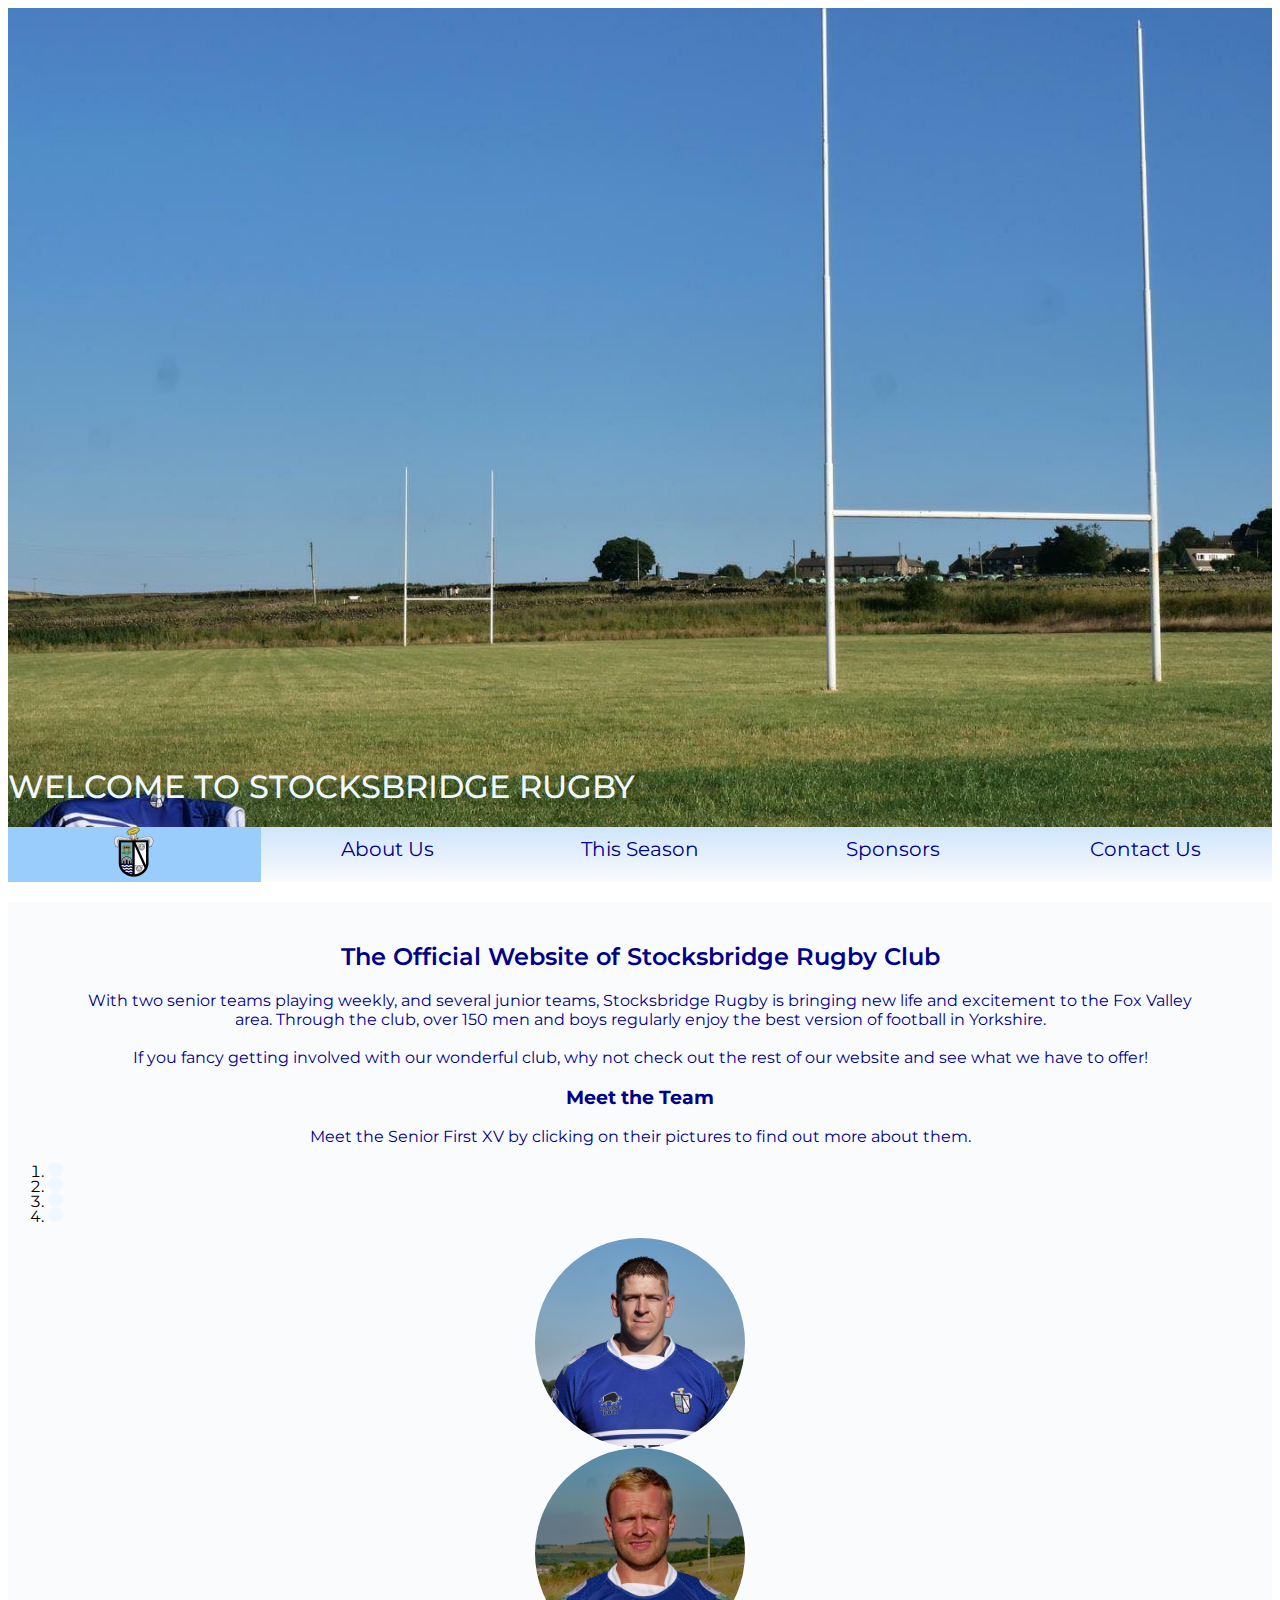
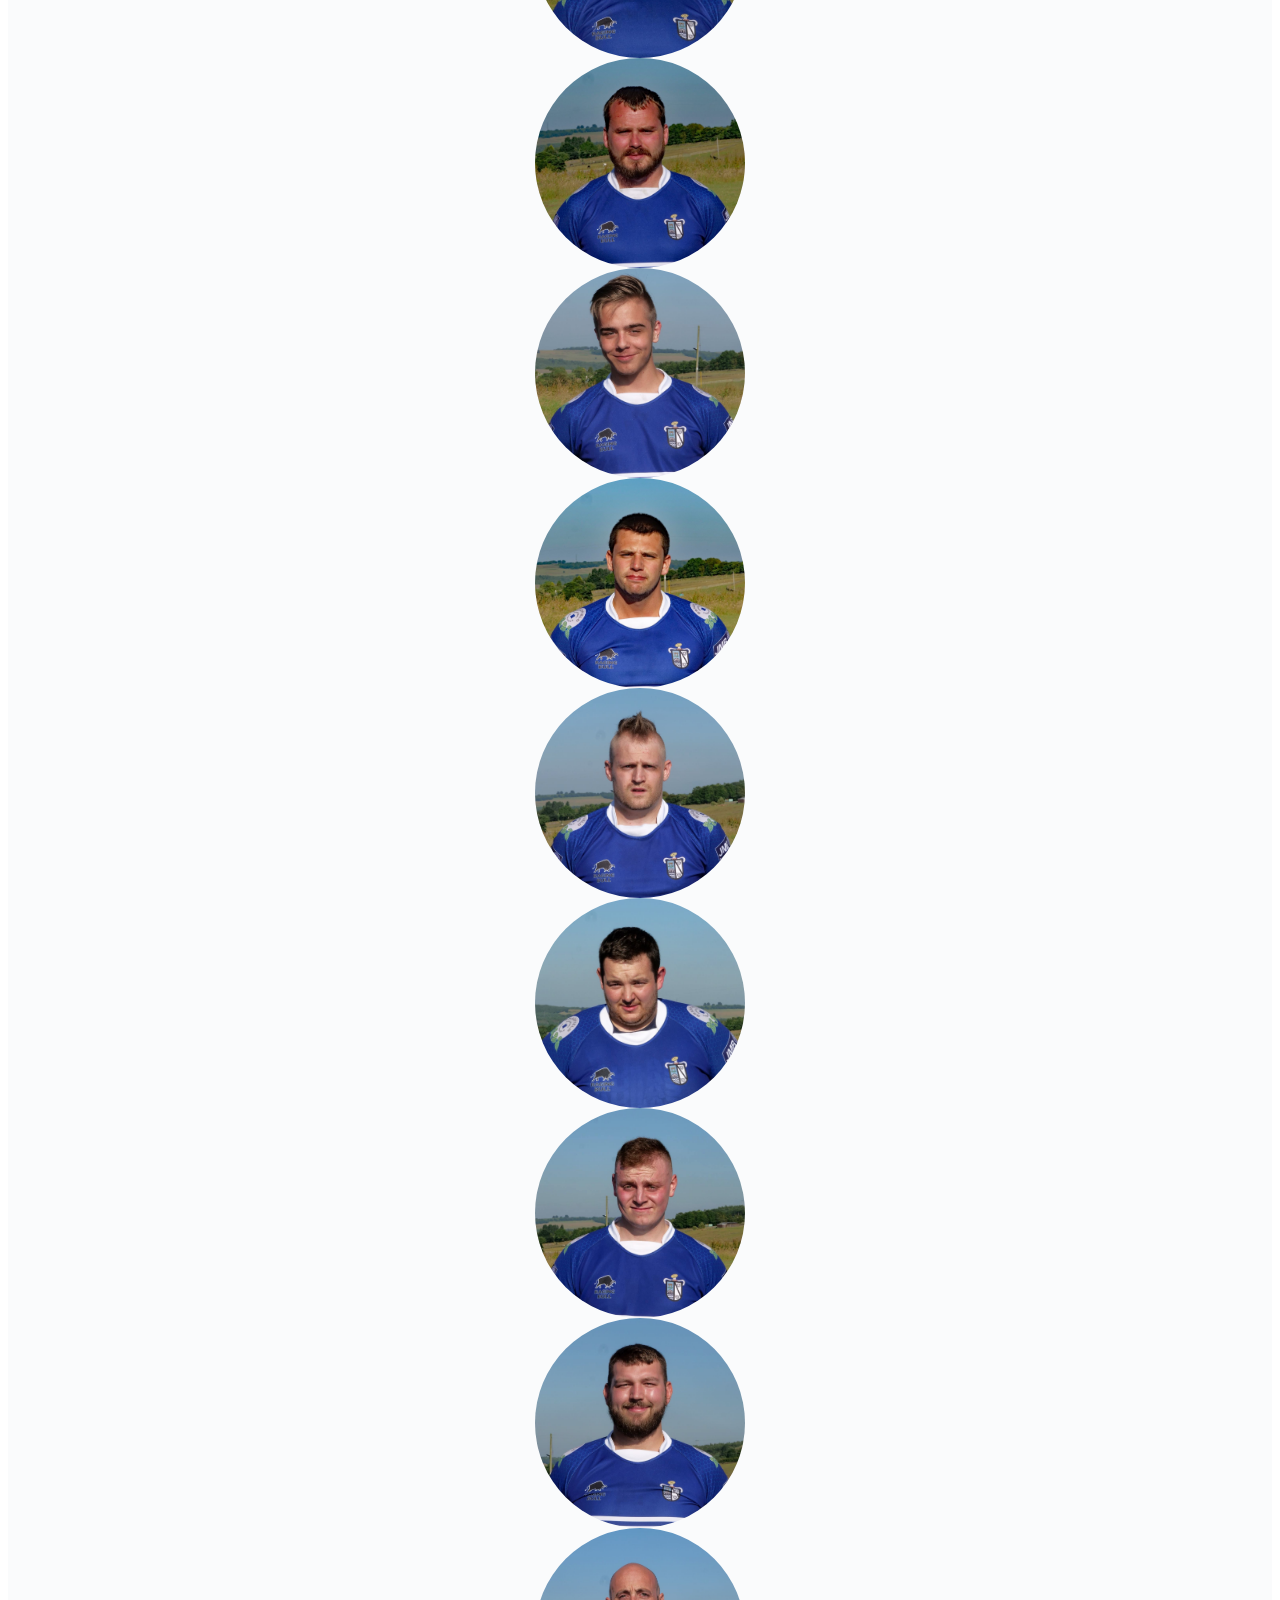
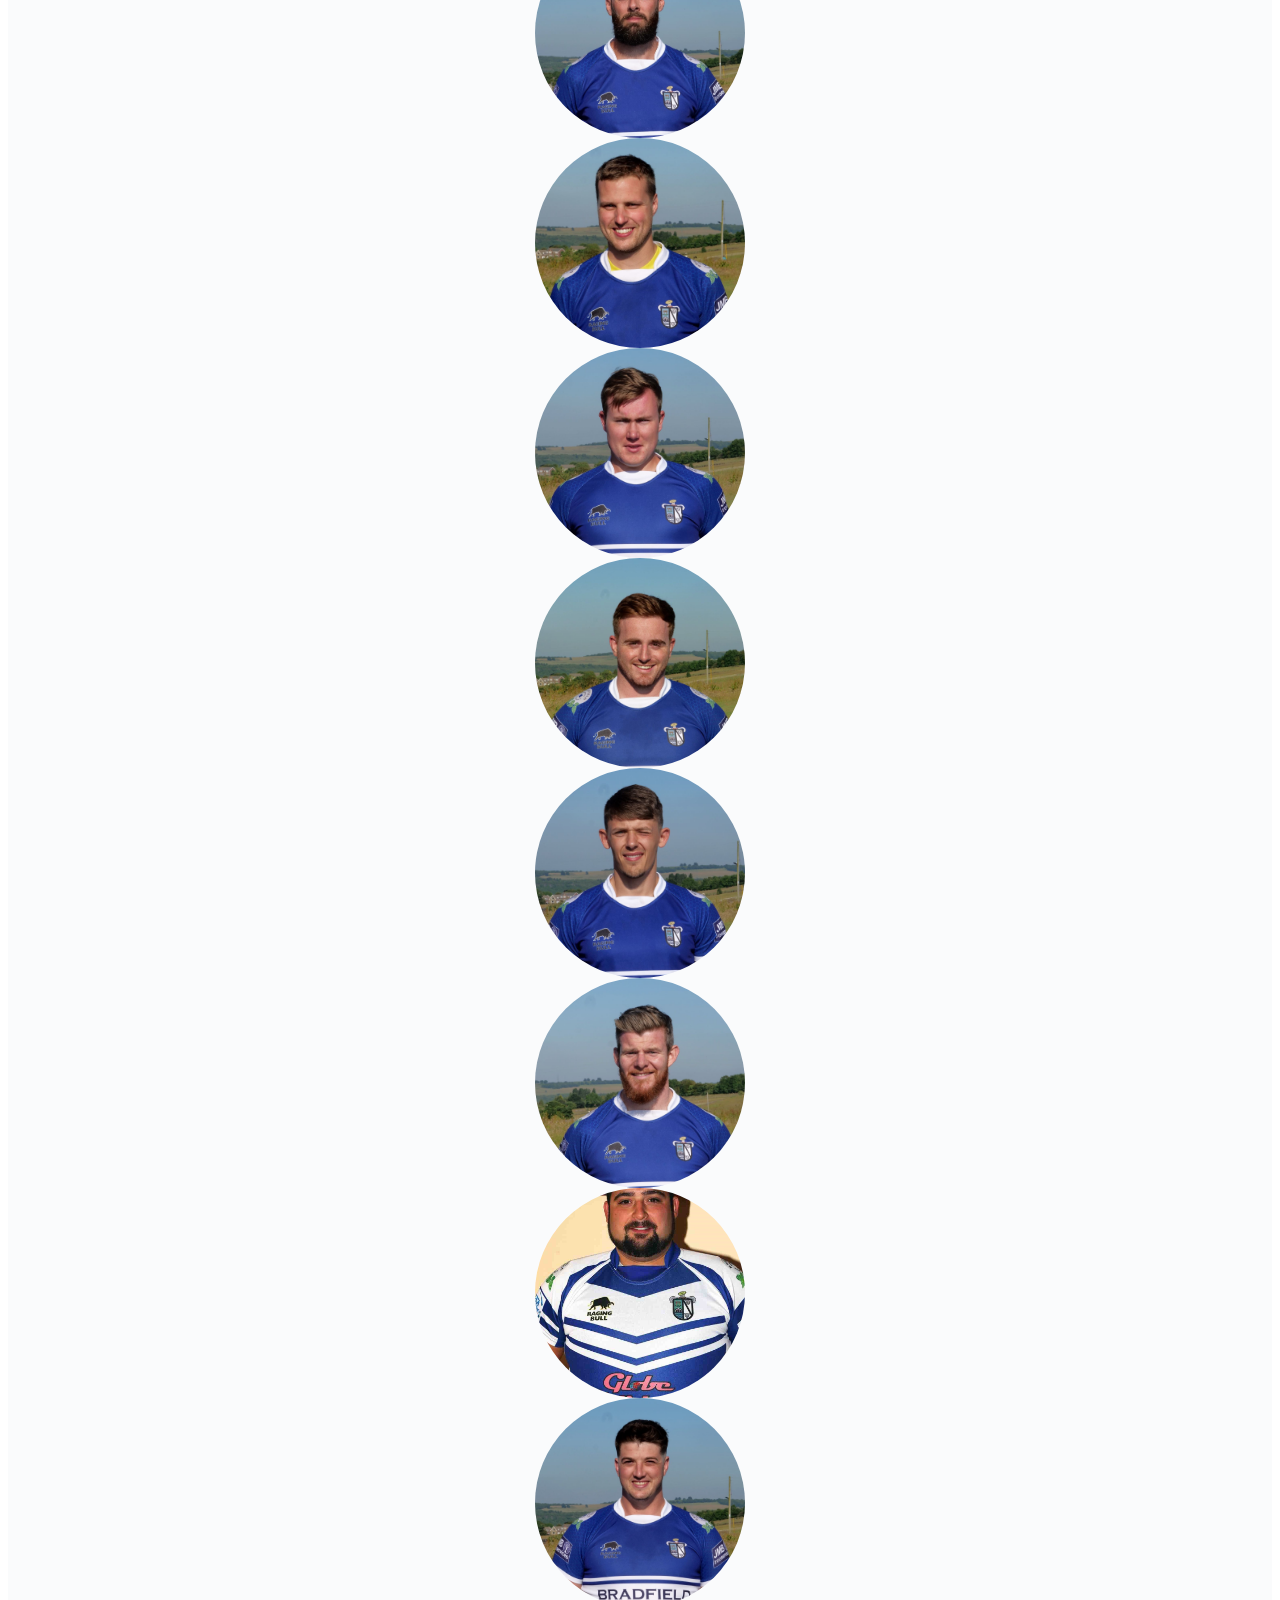
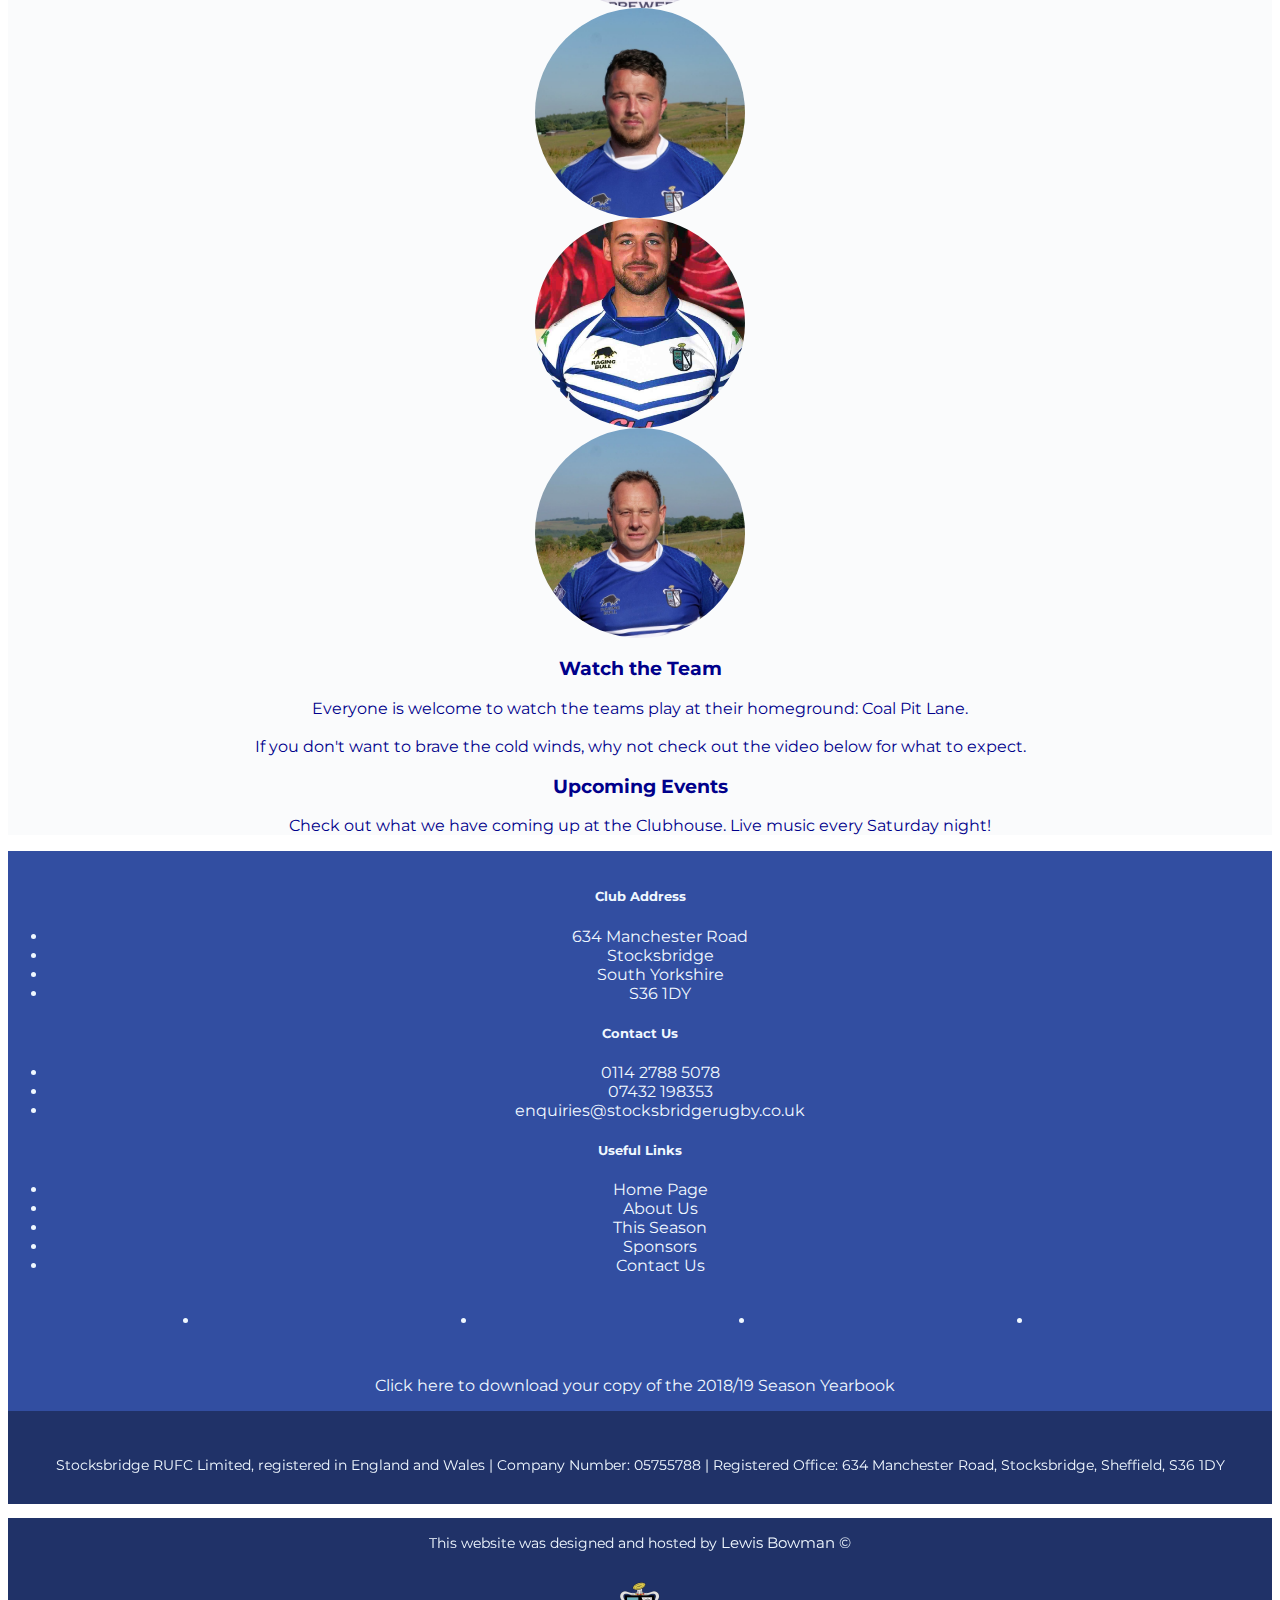
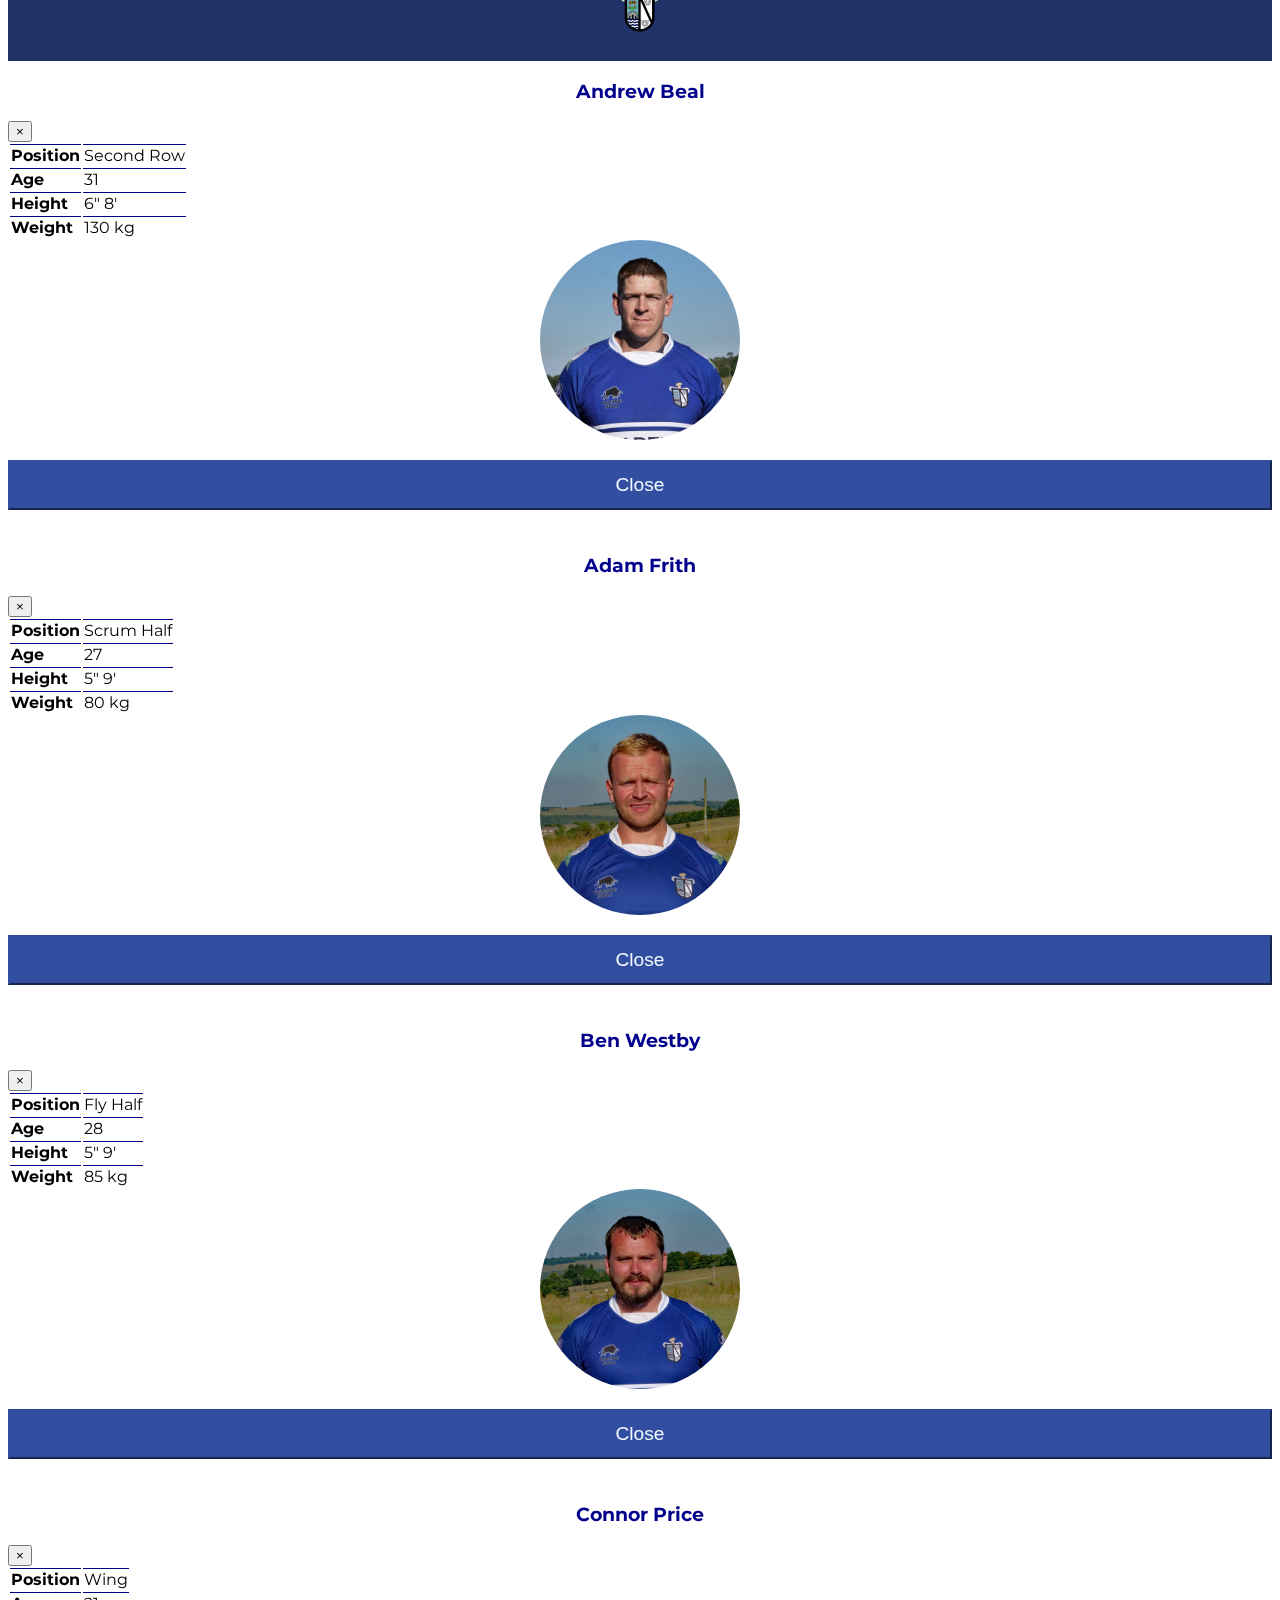
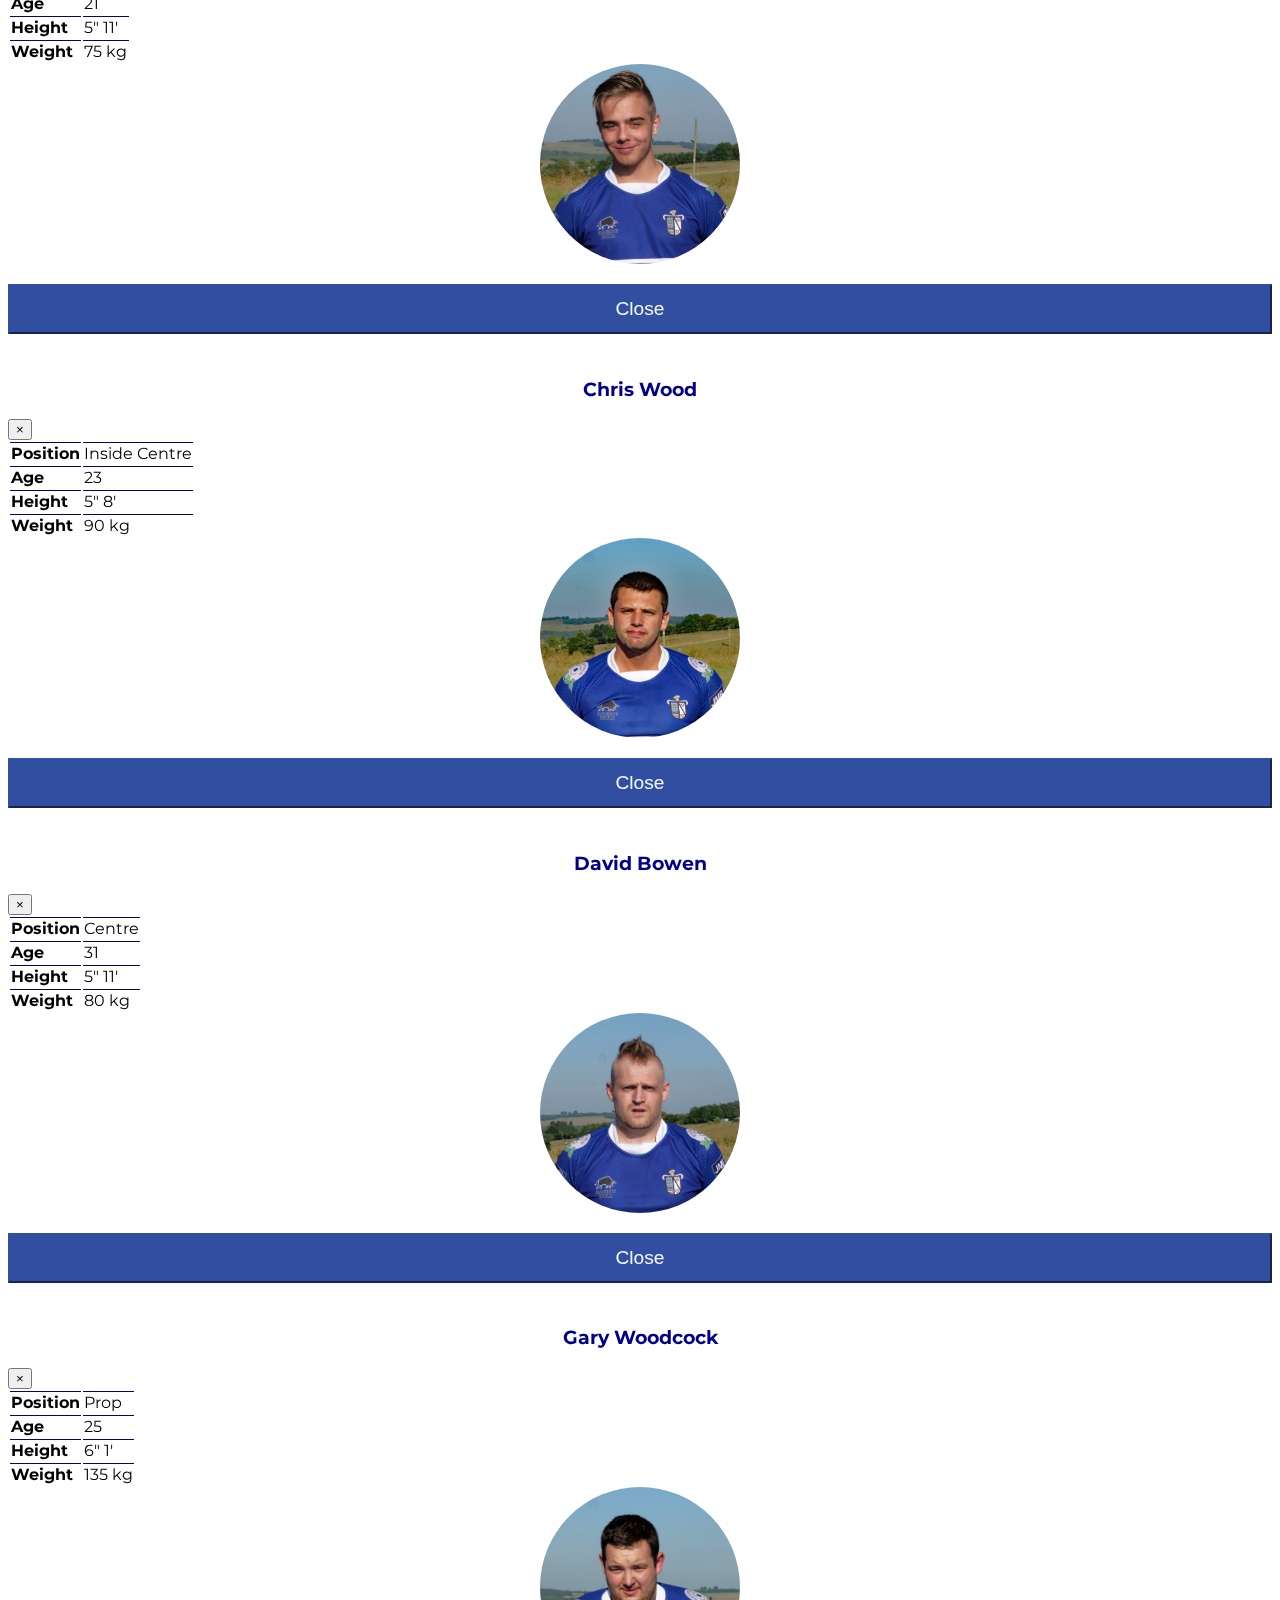
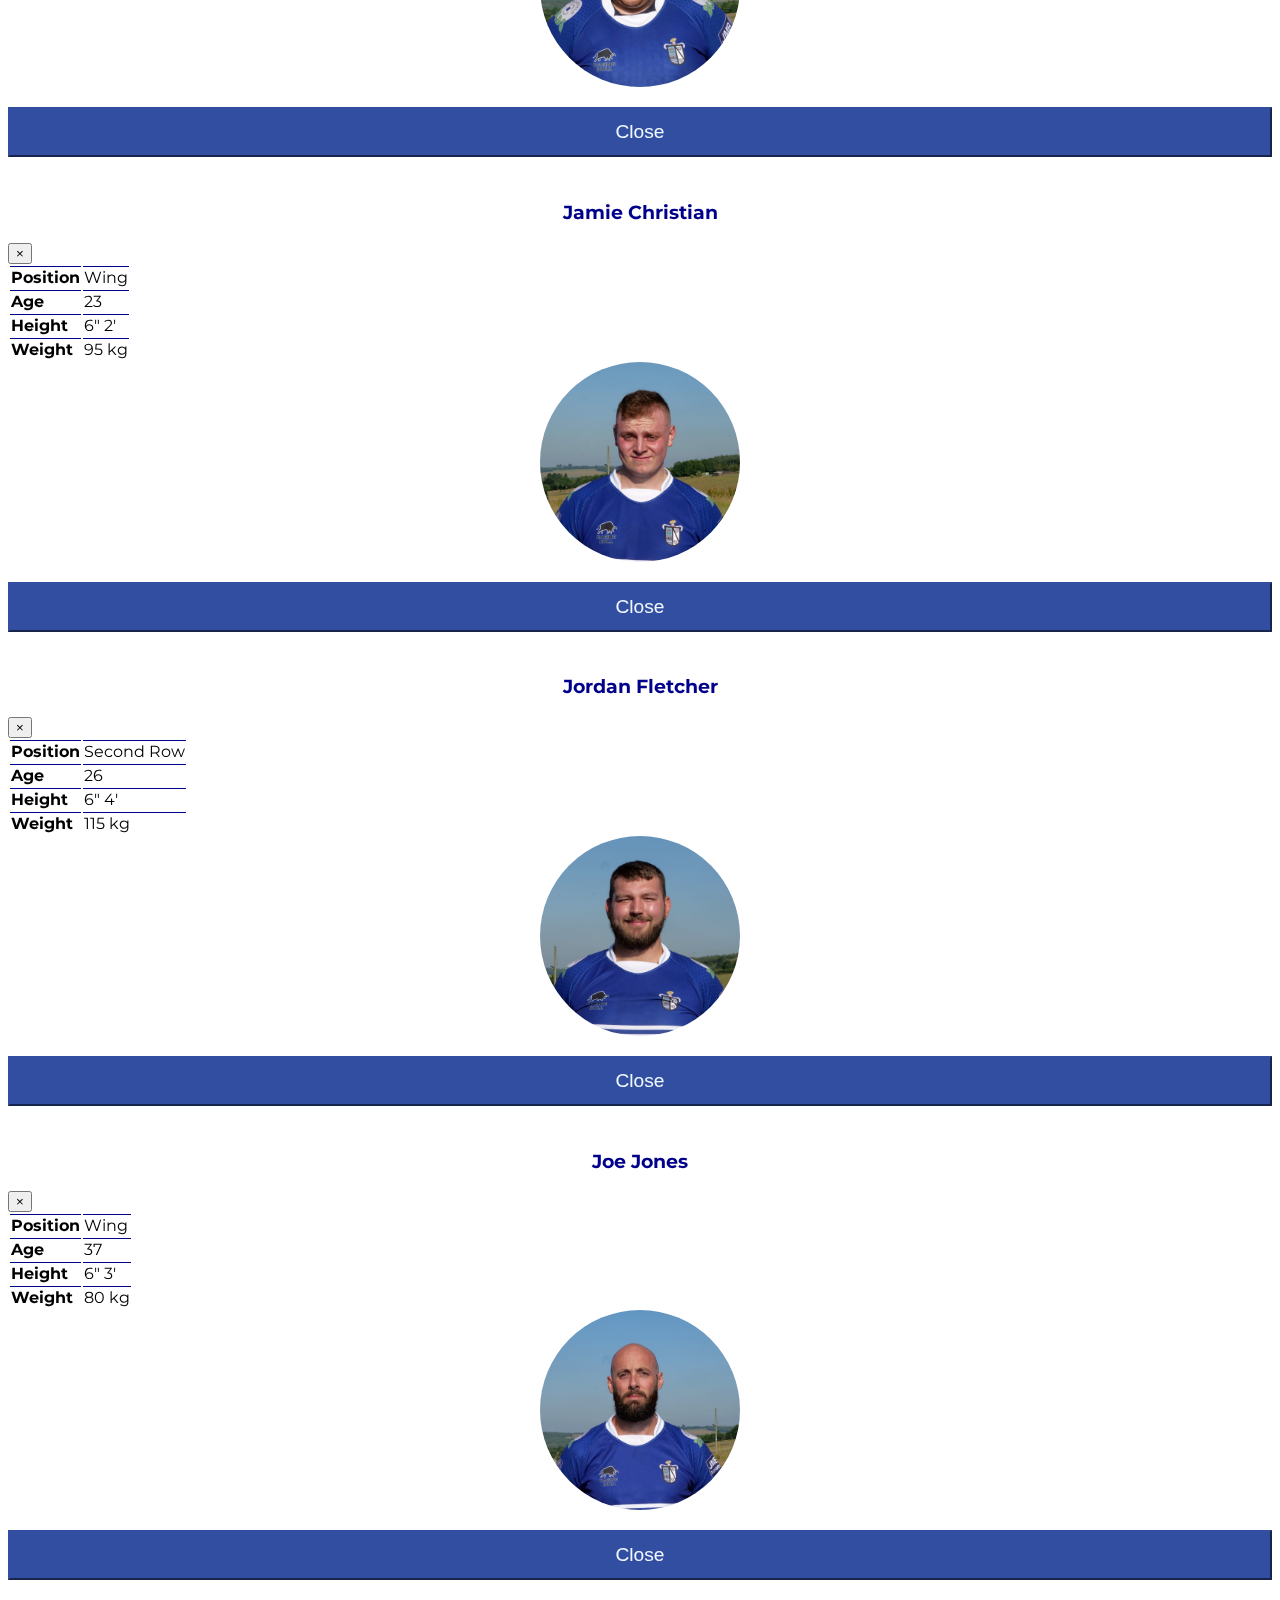
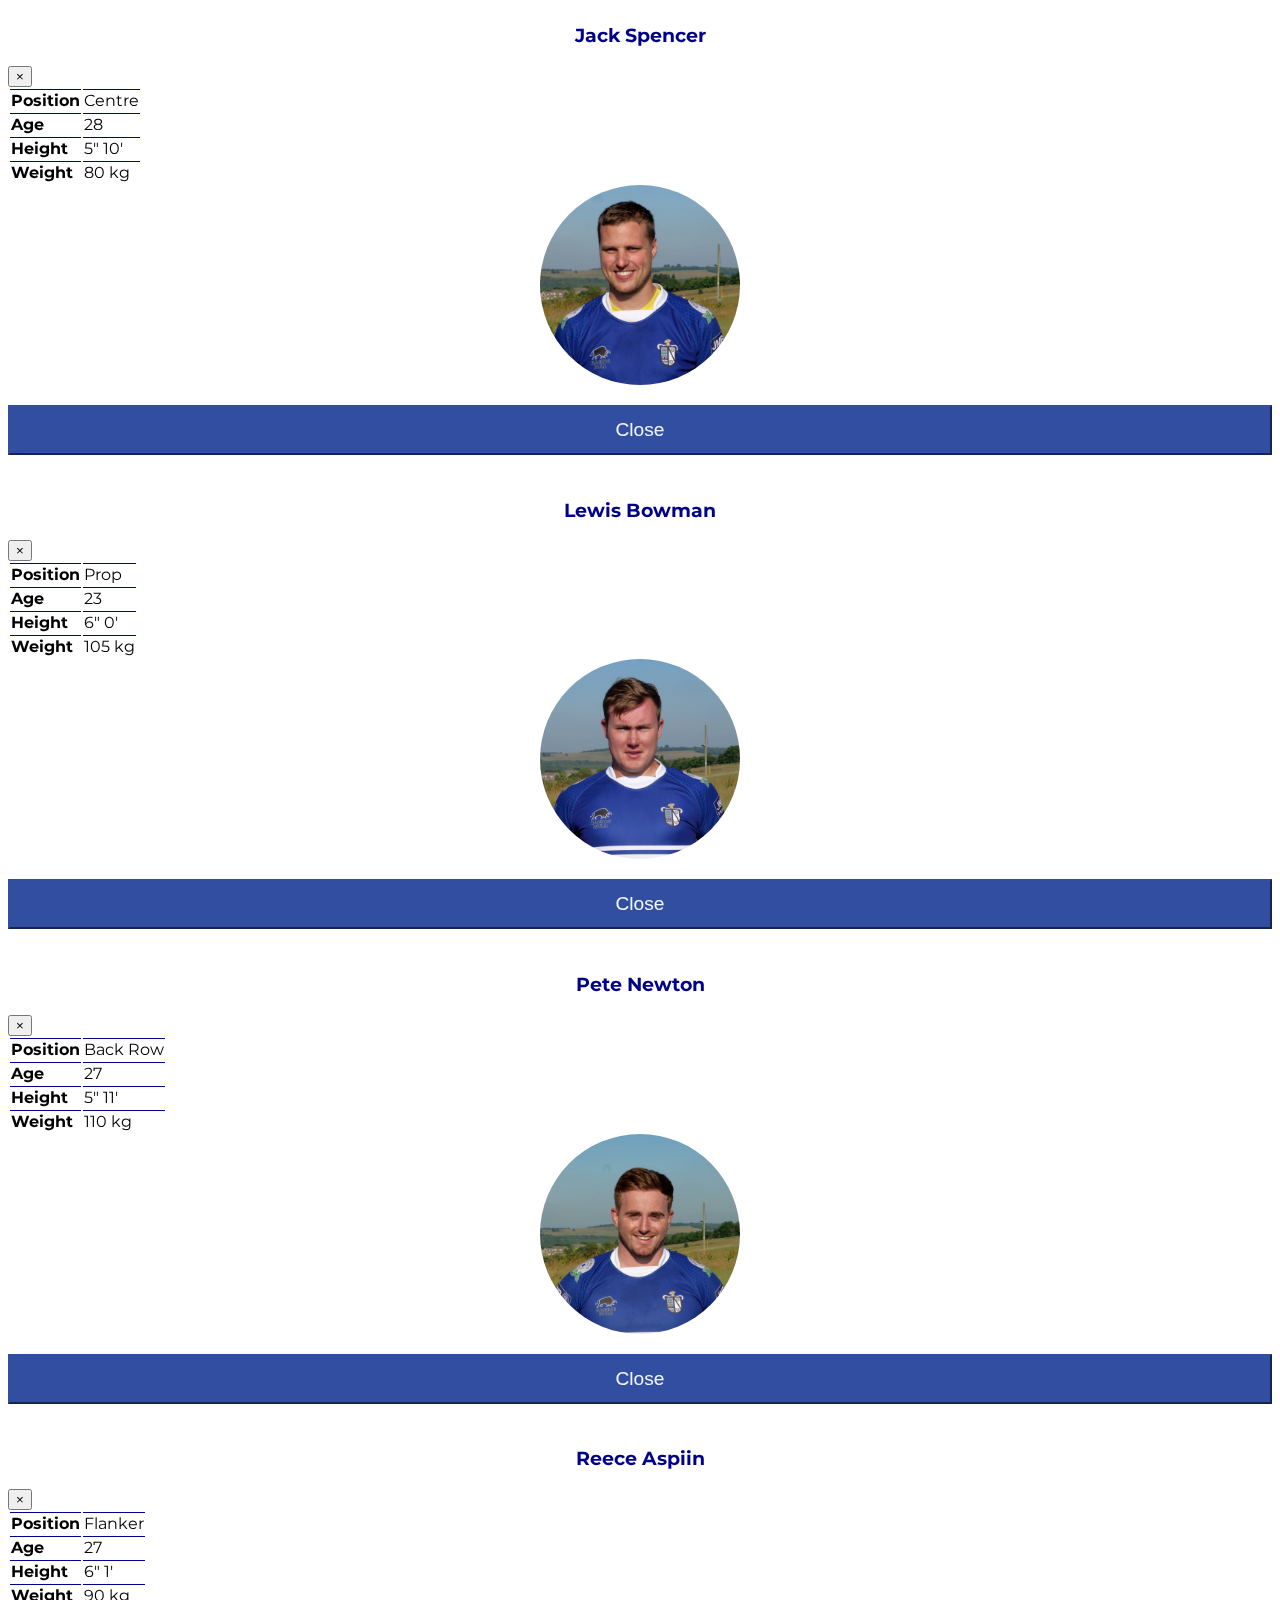
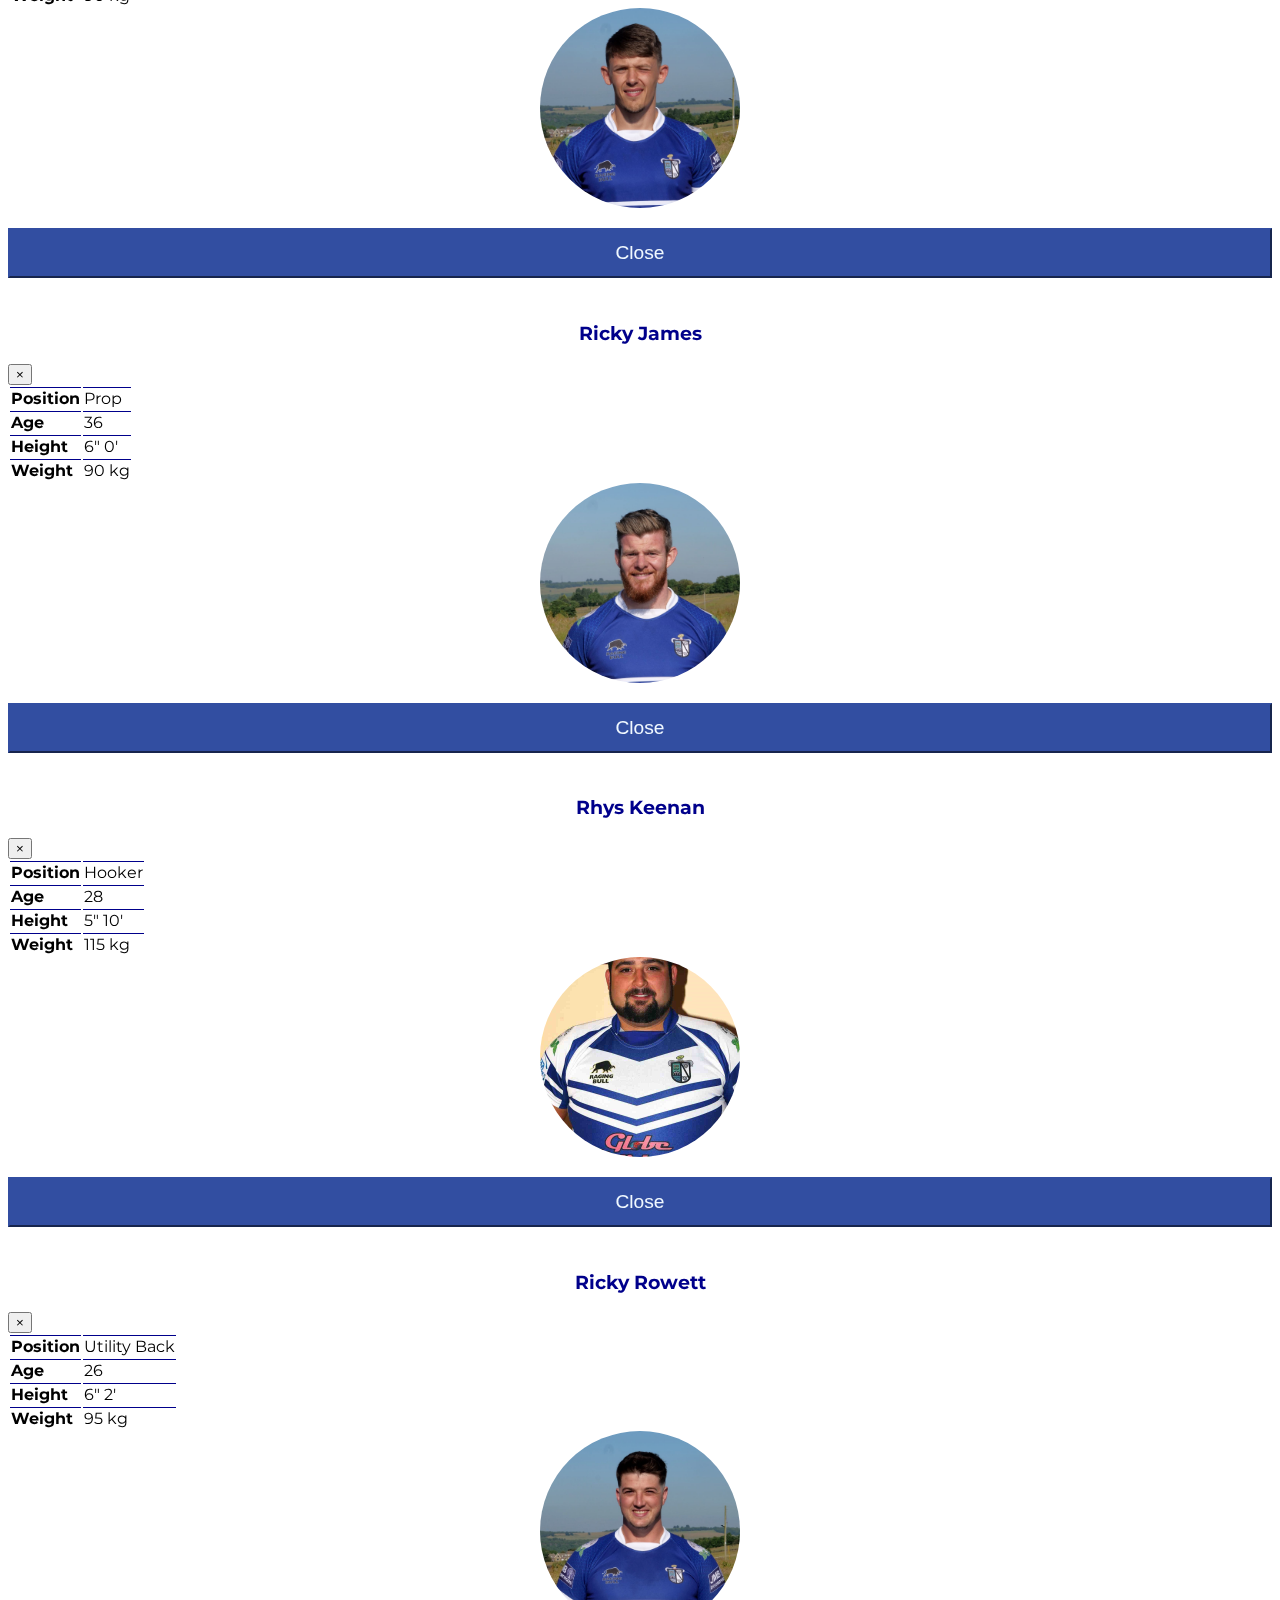
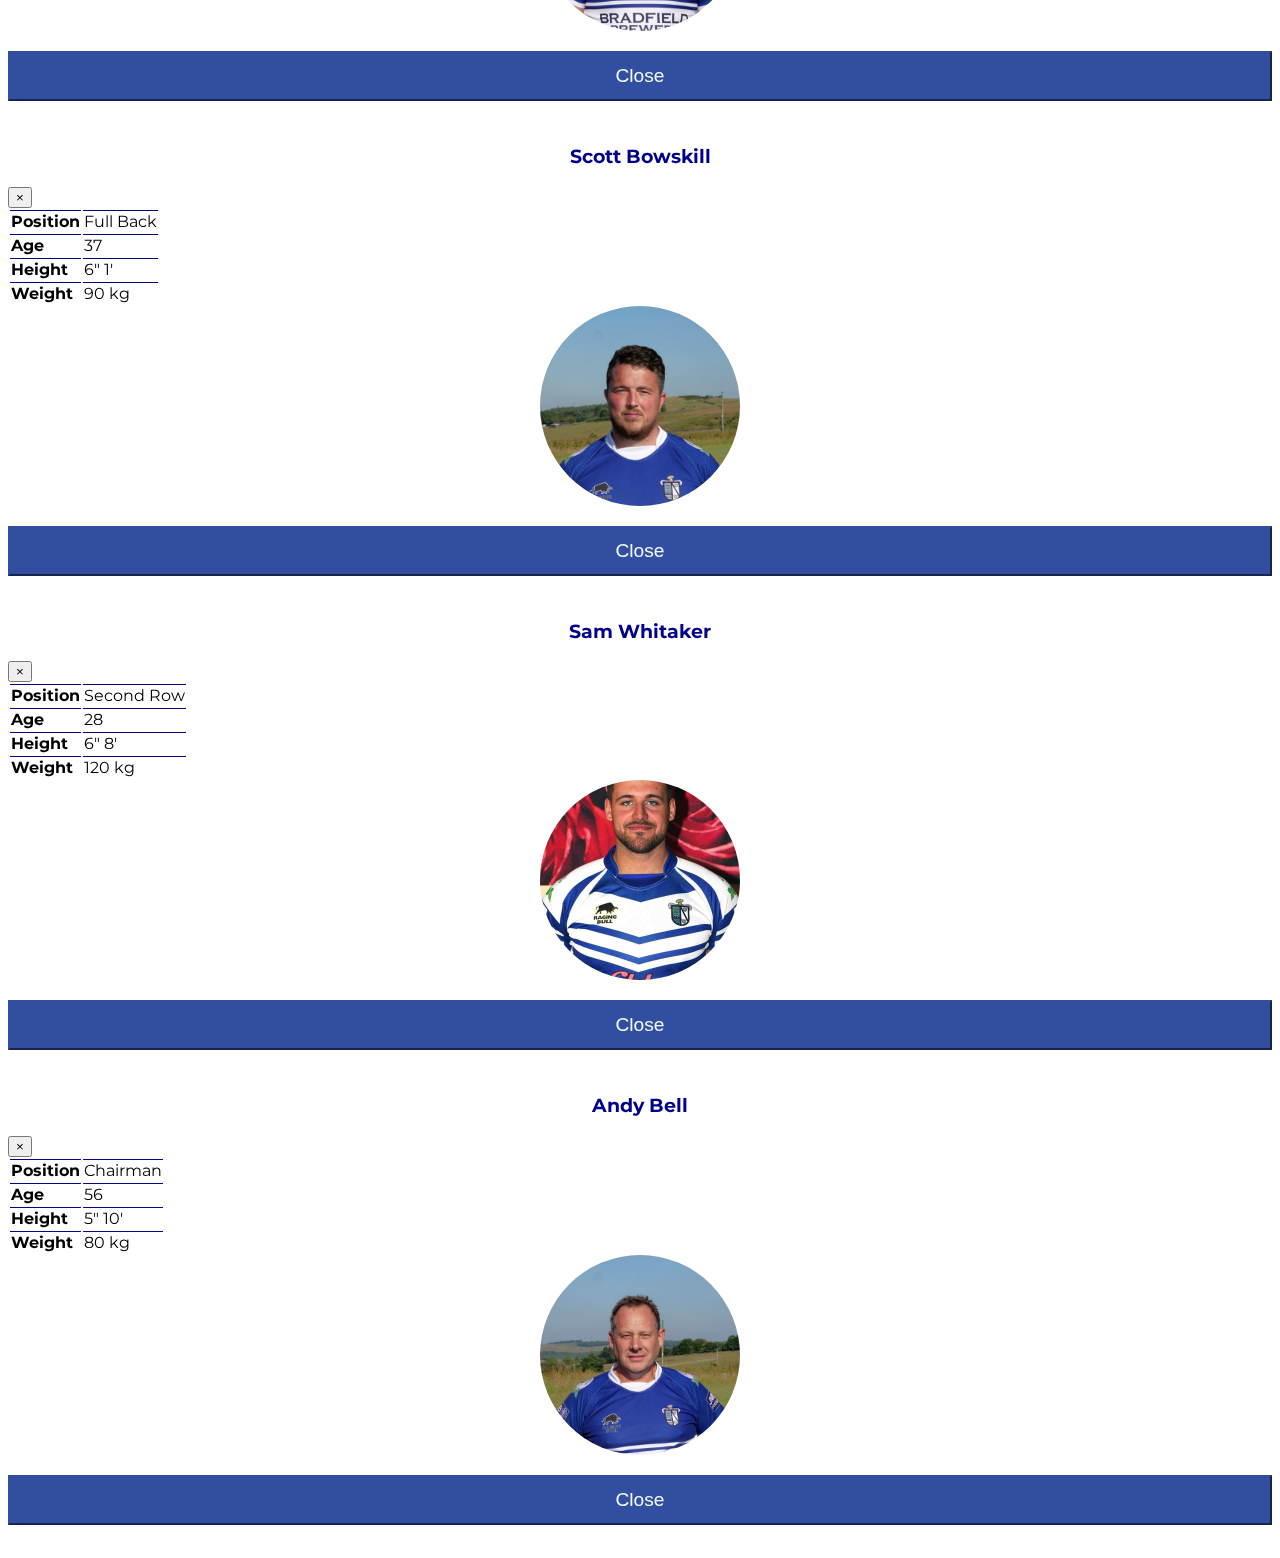
==== commit b2192ac0: "updated index page, solved team card issue" ====
--- a/index.html
+++ b/index.html
@@ -48,69 +48,6 @@
     <!-- Home Page Section -->
 
     <section class="container-fluid">
-        <div class="row index-page">
-            <div class="col-xs-12 col-sm-6 col-md-8">
-                <!-- Page Title -->
-                <h3>The Official Website of Stocksbridge Rugby</h3>
-                <p>With two senior teams playing weekly, and several kid's teams, Stocksbridge Rugby is bringing new
-                    life and excitement to the Fox Valley area. Through the club, over 150 men and boys regularly enjoy
-                    the best version of football in Yorkshire.</br>If you fancy getting involved with our wonderful
-                    club, why not check out the rest of our website and see what we have to offer!</p>
-                <div class="row index-cards">
-                    <!-- Site Map Cards -->
-                    <div class="col-xs-12 col-md-6 col-md-6">
-                        <div class="index-page-card">
-                            <a href="about-us.html">
-                                <img src="assets/other/about-us-pic.png" alt="First XV huddle">
-                                <h5>About Us</h5>
-                                <p>Meet the teams</p>
-                            </a>
-                        </div>
-                    </div>
-                    <div class="col-xs-12 col-md-6 col-md-6">
-                        <div class="index-page-card">
-                            <a href="season.html">
-                                <img src="assets/other/season-pic.png" alt="Browny on the offensive">
-                                <h5>This Season</h5>
-                                <p>The 2018/19 Season</p>
-                            </a>
-                        </div>
-                    </div>
-                </div>
-                <div class="row index-cards">
-                    <!-- Site Map Cards -->
-                    <div class="col-xs-12 col-md-6 col-md-6">
-                        <div class="index-page-card">
-                            <a href="sponsors.html">
-                                <img src="assets/other/sponsor-pic.png" alt="Sponsors with club logo">
-                                <h5>Our Sponsors</h5>
-                                <p>Friends of the Club</p>
-                            </a>
-                        </div>
-                    </div>
-                    <div class="col-xs-12 col-md-6 col-md-6">
-                        <div class="index-page-card">
-                            <a href="contact-us.html">
-                                <img src="assets/other/contact-us-pic.png" alt="Pre Season Group Pic">
-                                <h5>Contact Us</h5>
-                                <p>Need to get in touch?</p>
-                            </a>
-                        </div>
-                    </div>
-                </div>
-            </div>
-            <div class="col-xs-12 col-sm-6 col-md-4 twitter d-none d-md-block">
-                <!-- Embedded Twitter Feed -->
-                <h4>See the latest news</h4>
-                <div class="text-center">
-                    <a class="twitter-timeline tw-align-center" data-height="780px" data-width="95%"
-                        href="https://twitter.com/StocksRugby?ref_src=twsrc%5Etfw">Tweets by StocksRugby</a>
-                    <script async src="https://platform.twitter.com/widgets.js" charset="utf-8"></script>
-                </div>
-            </div>
-        </div>
-    </section>
-    <section class="container-fluid">
         <div class="col-xs-12 col-sm-12 col-md-12">
             <h2>The Official Website of Stocksbridge Rugby Club</h2>
             <p class="main-text">With two senior teams playing weekly, and several junior teams, Stocksbridge Rugby is
@@ -123,7 +60,87 @@
                 <h3>Meet the Team</h3>
                 <p>Meet the Senior First XV by clicking on their pictures to find out more about them.</p>
             </div>
-        </div>
+            <div class="col-xs-12 col-sm-12 col-md-12">
+                <div class="team-carousel">
+                    <div id="carouselSlides" class="carousel slide" data-ride="carousel">
+                        <ol class="carousel-indicators">
+                            <li data-target="#carouselSlides" data-slide-to="0" class="active"></li>
+                            <li data-target="#carouselSlides" data-slide-to="1"></li>
+                            <li data-target="#carouselSlides" data-slide-to="2"></li>
+                            <li data-target="#carouselSlides" data-slide-to="3"></li>
+                        </ol>
+                        <div class="carousel-inner">
+                            <div class="carousel-item active">
+                                <div class="row carousel-row">
+                                    <div class="player player-1" data-toggle="modal" data-target="#modal-player-1">
+                                    </div>
+                                    <div class="player player-2" data-toggle="modal" data-target="#modal-player-2">
+                                    </div>
+                                    <div class="player player-3" data-toggle="modal" data-target="#modal-player-3">
+                                    </div>
+                                    <div class="player player-4" data-toggle="modal" data-target="#modal-player-4">
+                                    </div>
+                                    <div class="player player-5" data-toggle="modal" data-target="#modal-player-5">
+                                    </div>
+                                </div>
+                            </div>
+                            <div class="carousel-item">
+                                <div class="row carousel-row">
+                                    <div class="player player-6" data-toggle="modal" data-target="#modal-player-6">
+                                    </div>
+                                    <div class="player player-7" data-toggle="modal" data-target="#modal-player-7">
+                                    </div>
+                                    <div class="player player-8" data-toggle="modal" data-target="#modal-player-8">
+                                    </div>
+                                    <div class="player player-9" data-toggle="modal" data-target="#modal-player-9">
+                                    </div>
+                                    <div class="player player-10" data-toggle="modal" data-target="#modal-player-10">
+                                    </div>
+                                </div>
+                            </div>
+                            <div class="carousel-item">
+                                <div class="row carousel-row">
+                                    <div class="player player-11" data-toggle="modal" data-target="#modal-player-11">
+                                    </div>
+                                    <div class="player player-12" data-toggle="modal" data-target="#modal-player-12">
+                                    </div>
+                                    <div class="player player-13" data-toggle="modal" data-target="#modal-player-13">
+                                    </div>
+                                    <div class="player player-14" data-toggle="modal" data-target="#modal-player-14">
+                                    </div>
+                                    <div class="player player-15" data-toggle="modal" data-target="#modal-player-15">
+                                    </div>
+                                </div>
+                            </div>
+                            <div class="carousel-item">
+                                <div class="row carousel-row">
+                                    <div class="player player-16" data-toggle="modal" data-target="#modal-player-16">
+                                    </div>
+                                    <div class="player player-17" data-toggle="modal" data-target="#modal-player-17">
+                                    </div>
+                                    <div class="player player-18" data-toggle="modal" data-target="#modal-player-18">
+                                    </div>
+                                    <div class="player player-19" data-toggle="modal" data-target="#modal-player-19">
+                                    </div>
+                                    <div class="player player-20" data-toggle="modal" data-target="#modal-player-20">
+                                    </div>
+                                </div>
+                            </div>
+                        </div>
+                    </div>
+                </div>
+            </div>
+        </div>
+        <div class="row">
+            <div class="col-xs-12 col-sm-12 col-md-8">
+                <h3>Watch the Team</h3>
+                <p>Everyone is welcome to watch the teams play at their homeground: Coal Pit Lane.</br></br>If you don't want
+                    to brave the cold winds, why not check out the video below for what to expect.</p>
+            </div>
+            <div class="col-xs-12 col-sm-12 col-md-4">
+                <h3>Upcoming Events</h3>
+                <p>Check out what we have coming up at the Clubhouse. Live music every Saturday night!</p>
+            </div>
         </div>
     </section>
 
@@ -686,7 +703,7 @@
                         <table class="table">
                             <tr>
                                 <td><b>Position</b></td>
-                                <td>Utility Back</td>
+                                <td>Back Row</td>
                             </tr>
                             <tr>
                                 <td><b>Age</b></td>
--- a/assets/style.css
+++ b/assets/style.css
@@ -27,6 +27,10 @@
 h2 {
     padding-top: 40px;
     font-weight: 600;
+}
+
+.row {
+    margin: 0;
 }
 
 .container-fluid p {                /** Paragraph Formatting **/
@@ -137,89 +141,7 @@
     margin: auto;
 }
 
-/** Index Page Cards **/
-
-.index-cards {
-    padding: 10px 0;
-}
-
-.index-page-card img {
-    height: 200px;
-    width: auto;
-    border-radius: 5px;
-    display: block;
-    margin: auto;
-    margin-top: 10px;
-}
-
-.index-page-card h5, .index-page-card p {
-    text-align: center;
-    color: aliceblue;
-}
-
-.index-page-card h5 {
-    padding-top: 10px;
-}
-
-.index-page-card p {
-    padding-bottom: 10px;
-}
-
-.index-page-card a {
-    text-decoration: none;
-}
-
-.index-page-card {
-    background-color: royalblue;
-    text-align: center;
-    border-radius: 5px;
-    padding: 1% 1% 0 1%;
-    position: relative;
-    transition: all 0.5s ease-in-out;
-    -moz-transition: all 0.5s ease-in-out;
-    -webkit-transition: all 0.5s ease-in-out;
-    -o-transition: all 0.5s ease-in-out;
-}
-
-.index-page-card:hover {
-    background-color: darkblue;
-    top: -10px;
-}
-
-/** Embedded Twitter Feed **/
-
-.twitter {
-    padding: 0;
-    margin: 0;
-    align-content: center;  
-}
-
-.twitter-timeline {
-    position: relative;
-    overflow: auto;
-    margin: auto;
-}
-
 /** Carousel **/
-
-.left-side {
-    background-color: darkblue;
-    padding: 0;
-    margin: 0;
-    width: 100%;
-    overflow: auto;    
-}
-
-.right-side {
-    padding: 0;
-    margin: 0;
-    width: 100%;
-    overflow: hidden;
-}
-
-.left-side-text {
-    color: aliceblue;
-}
 
 .player {
     height: 210px;
@@ -345,7 +267,10 @@
 }
 
 .carousel-indicators li {
-    background-color: darkblue;
+    background-color: aliceblue;
+    height: 15px;
+    width: 15px;
+    border-radius: 50%;
 }
 
 /**             About Us             **/
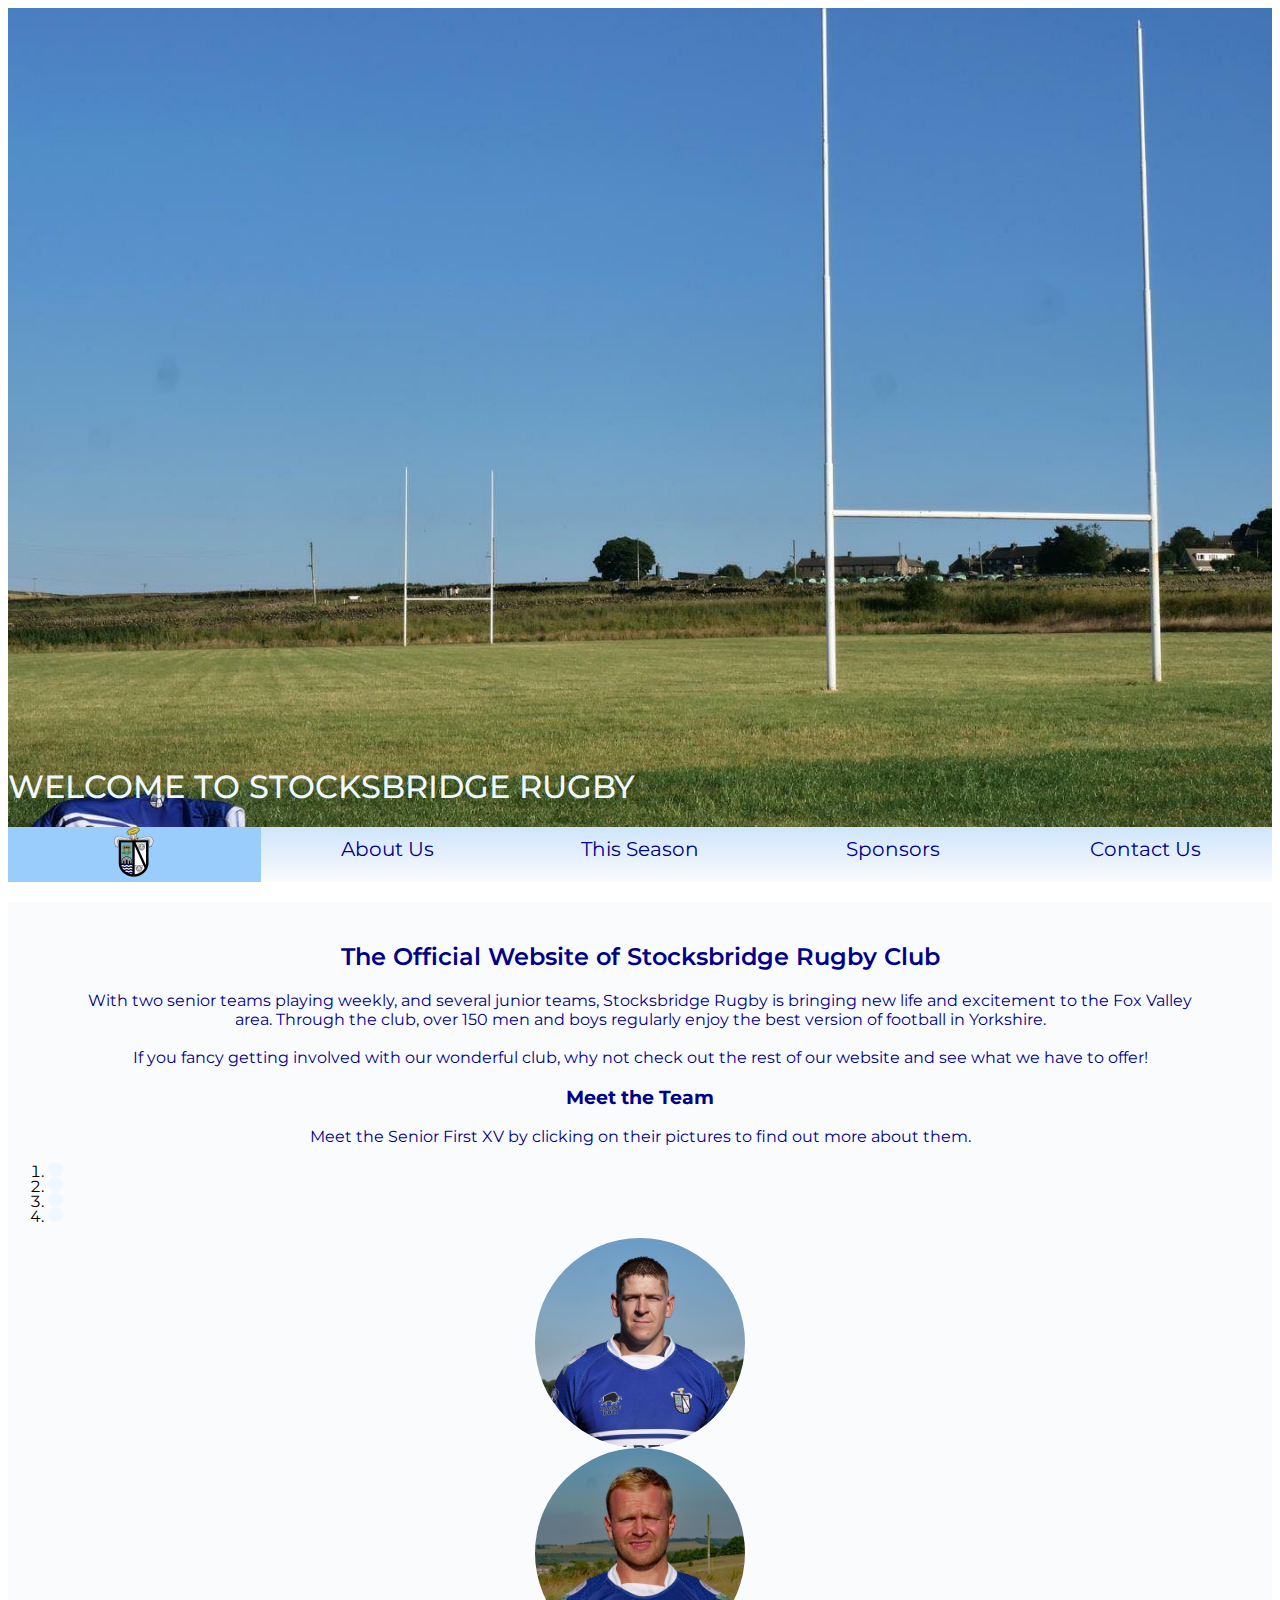
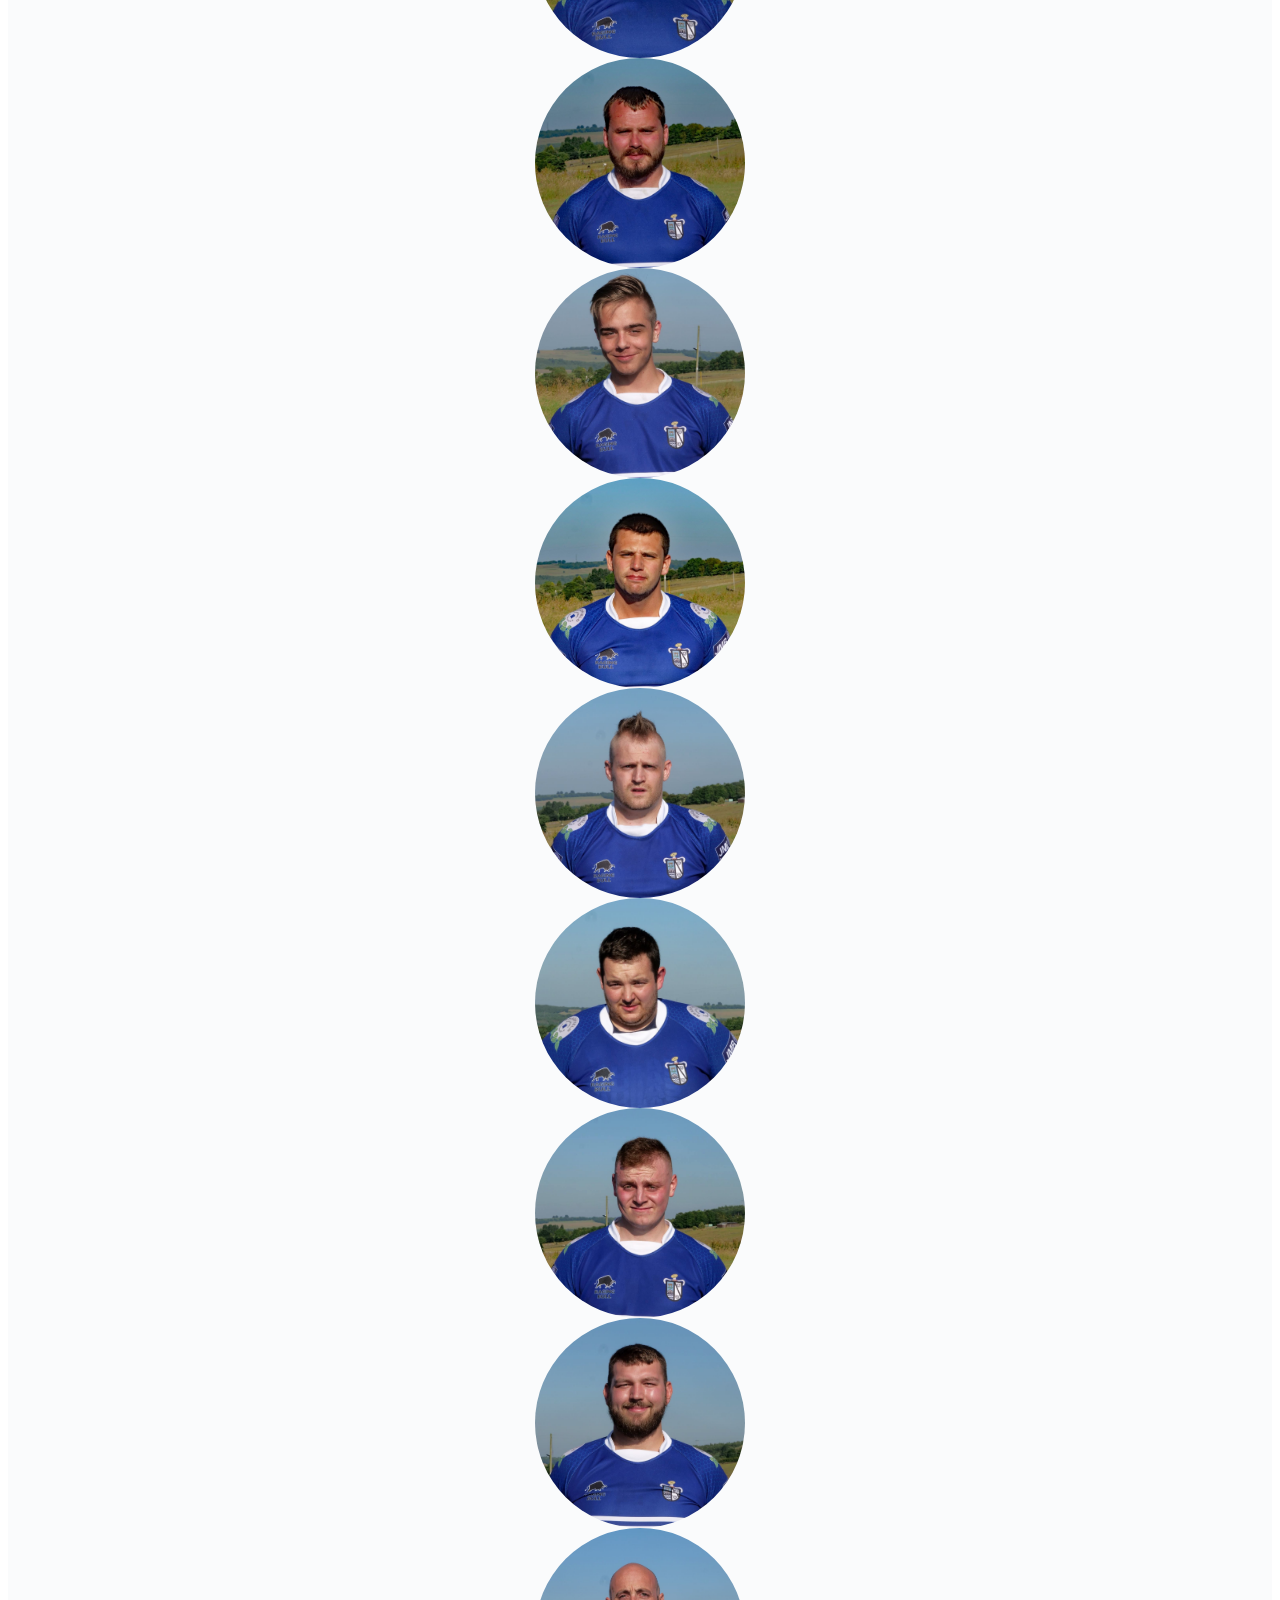
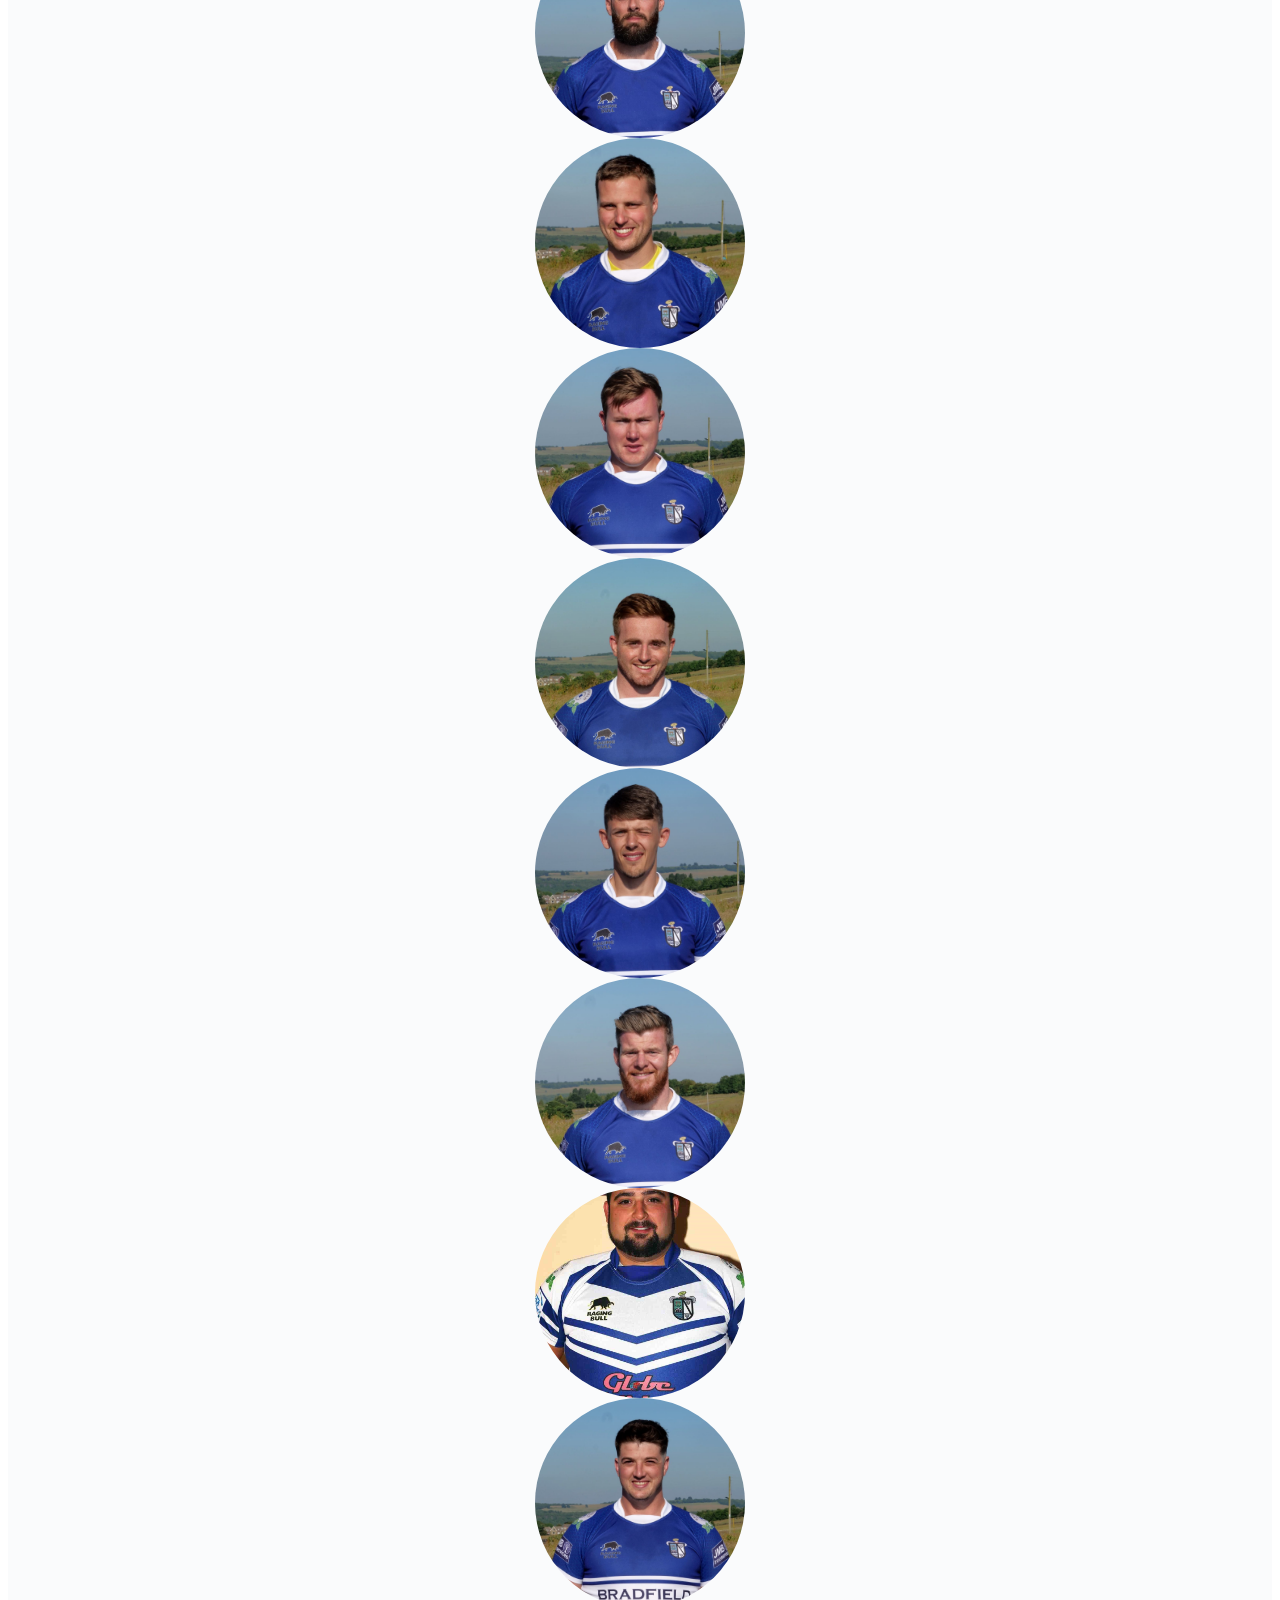
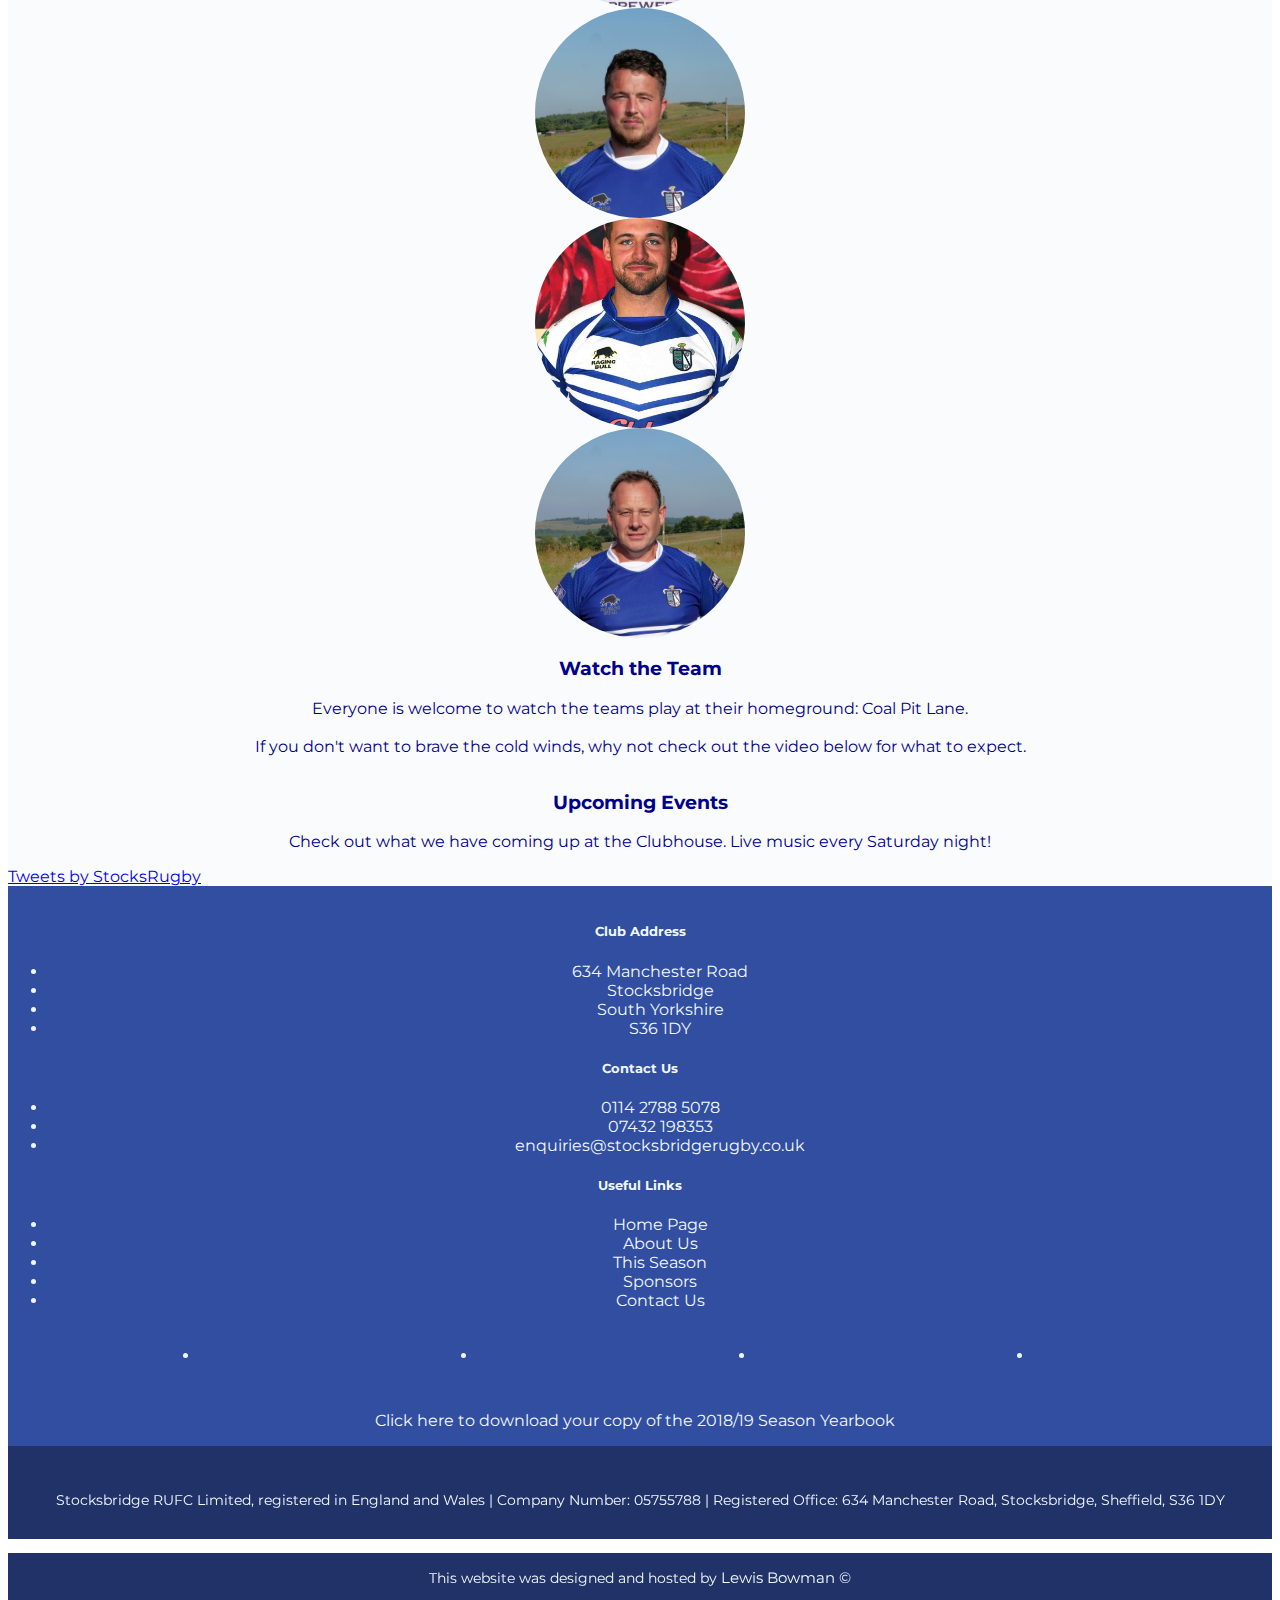
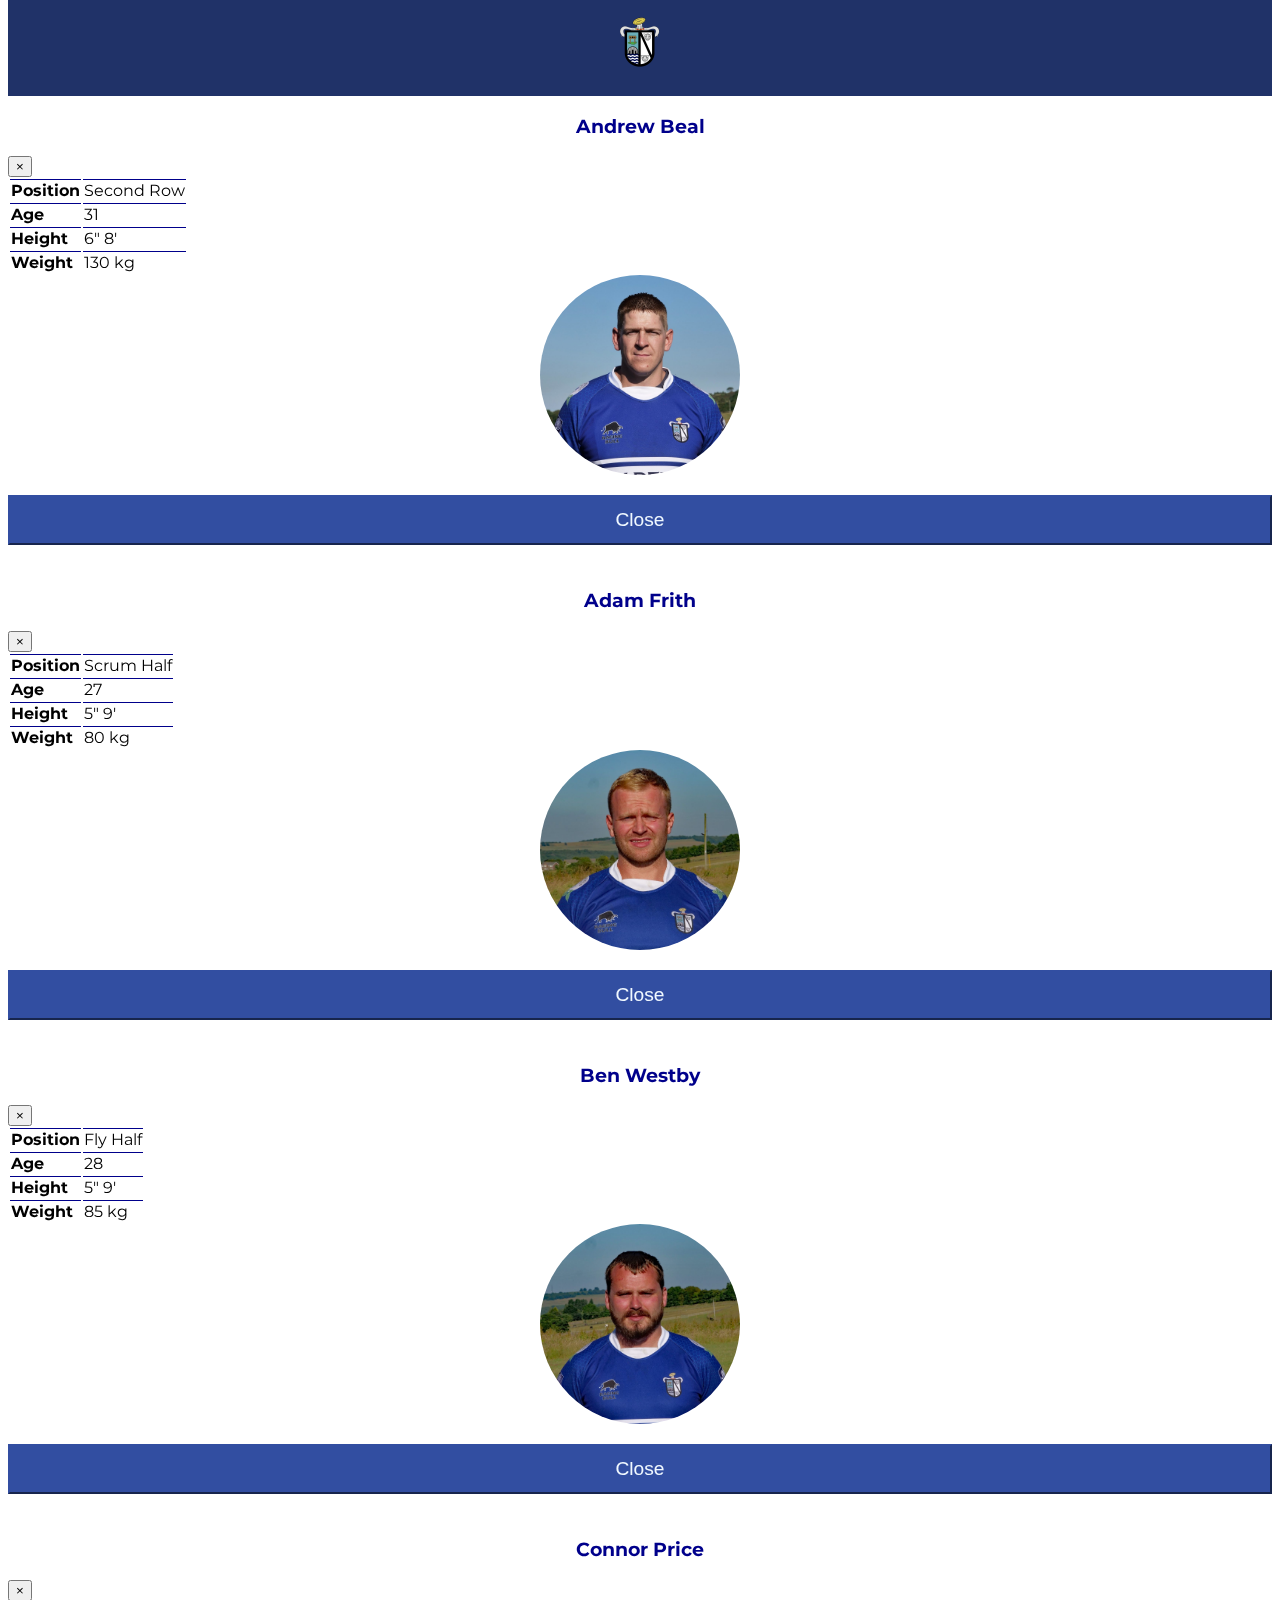
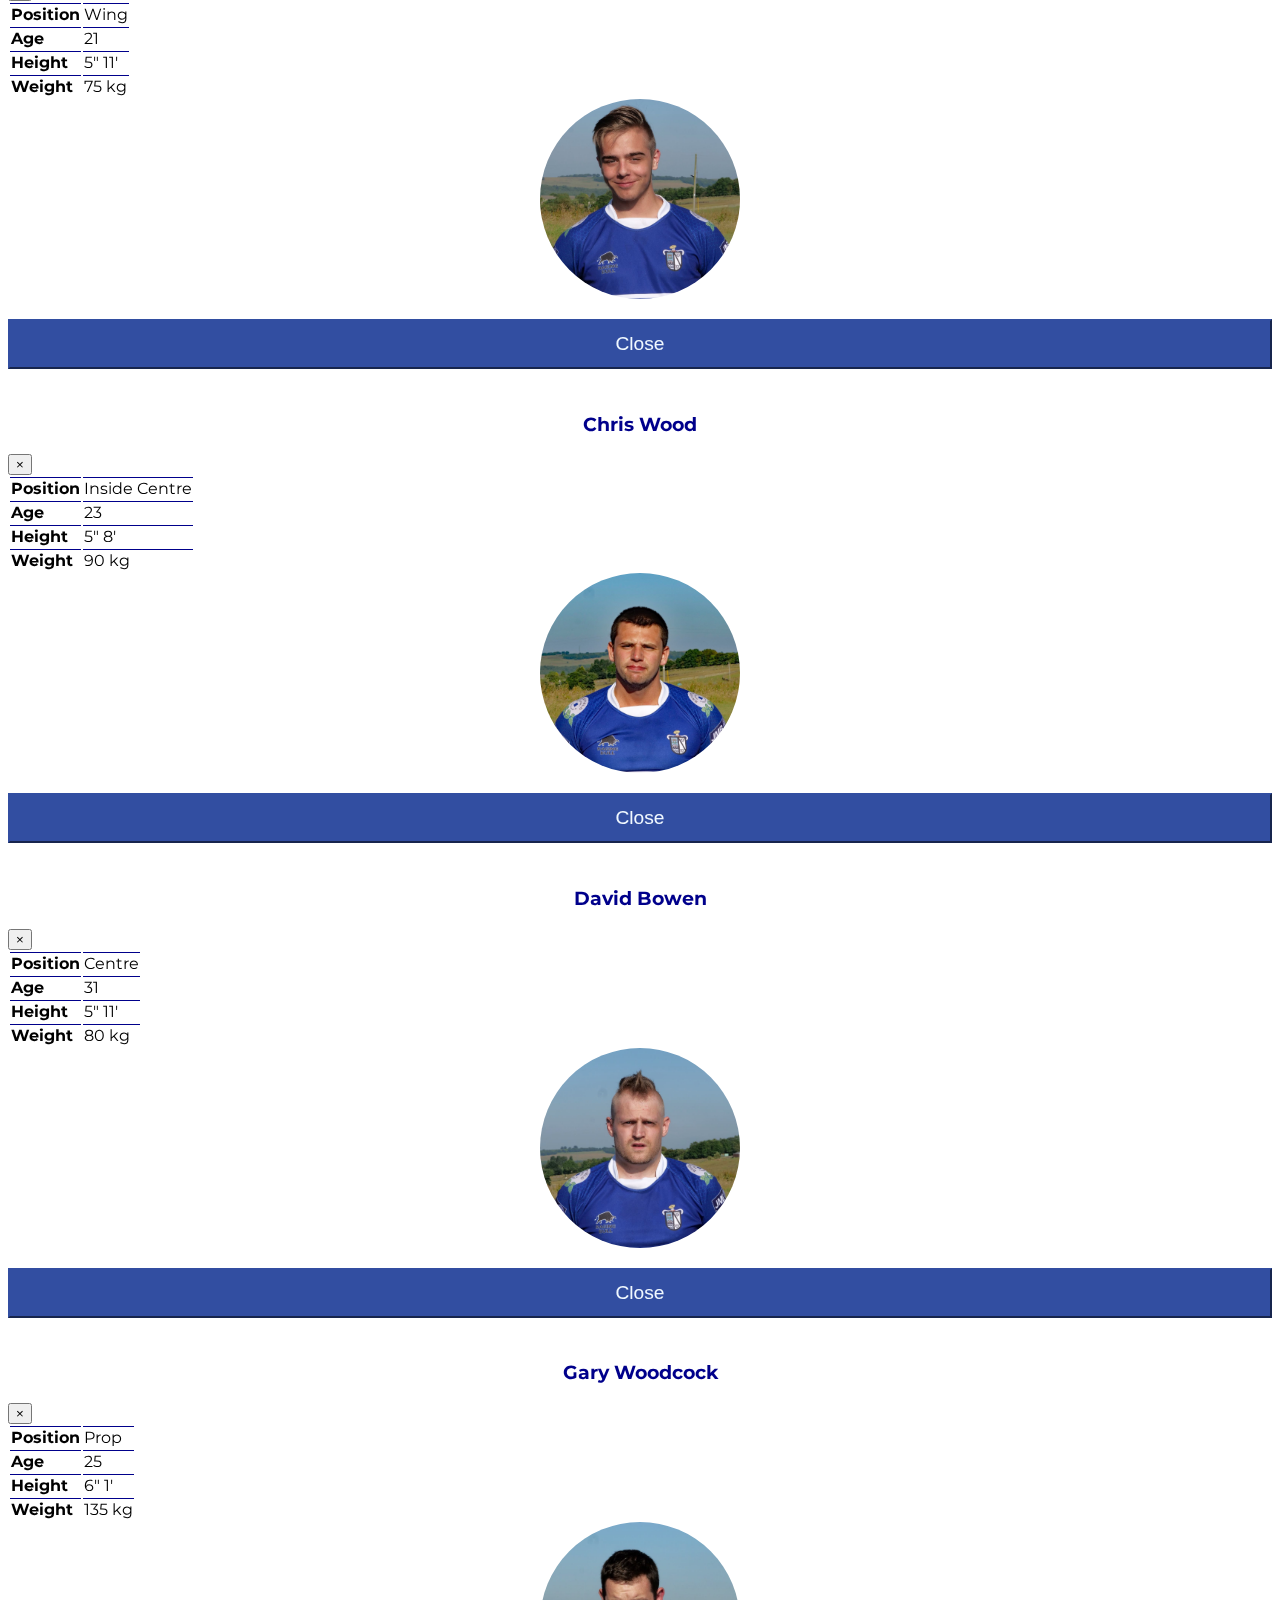
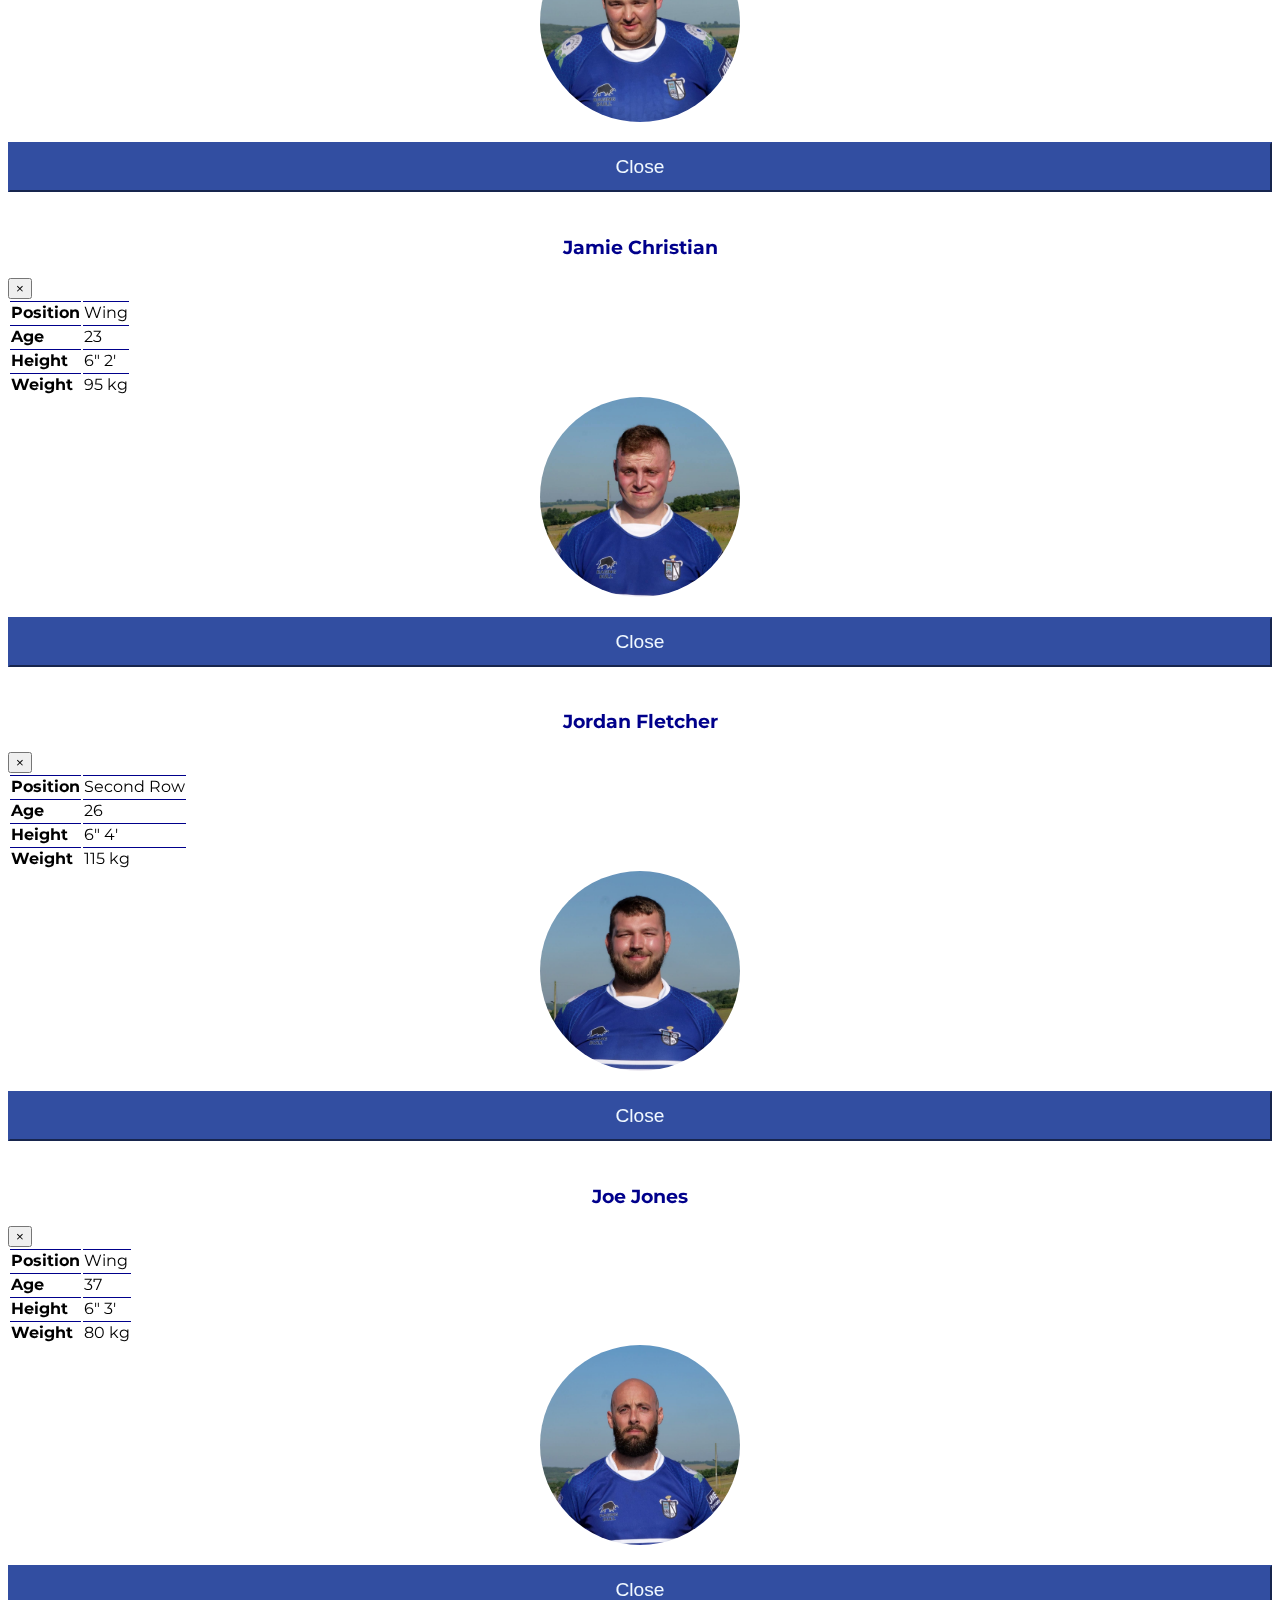
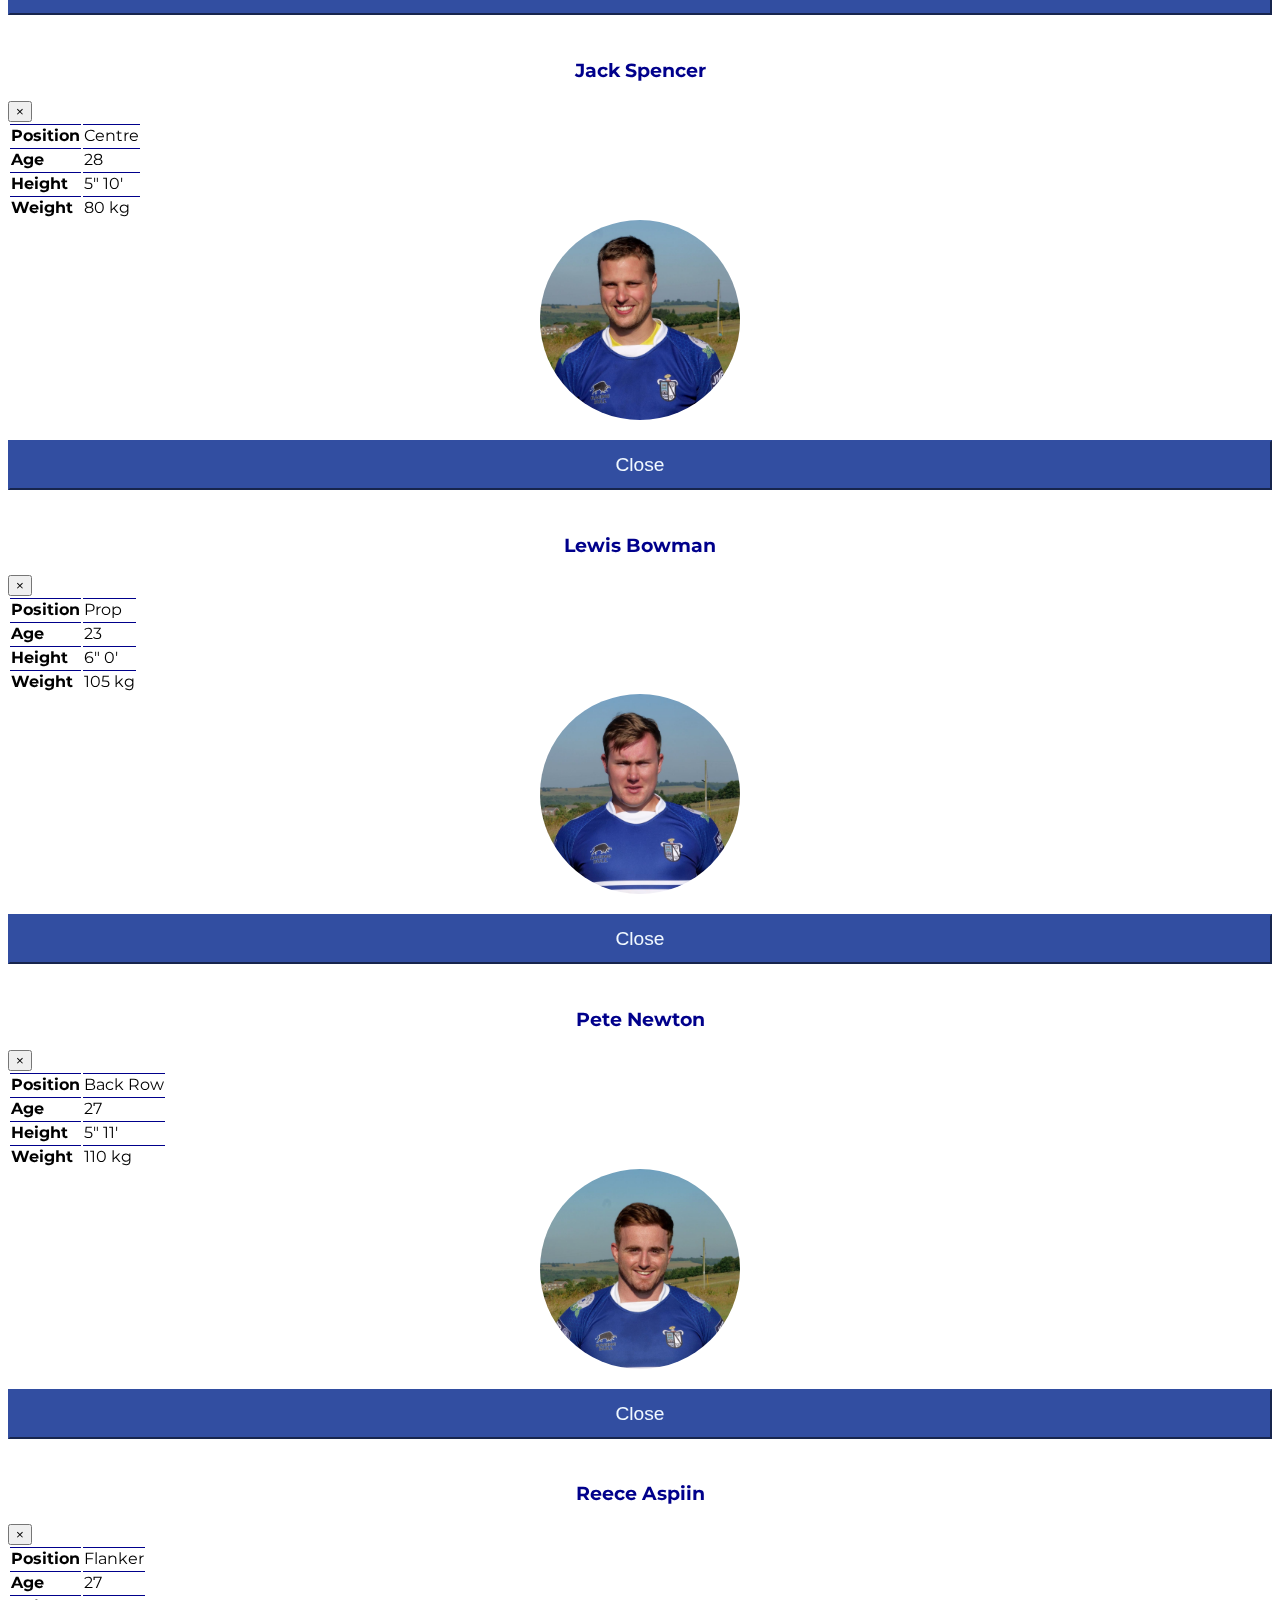
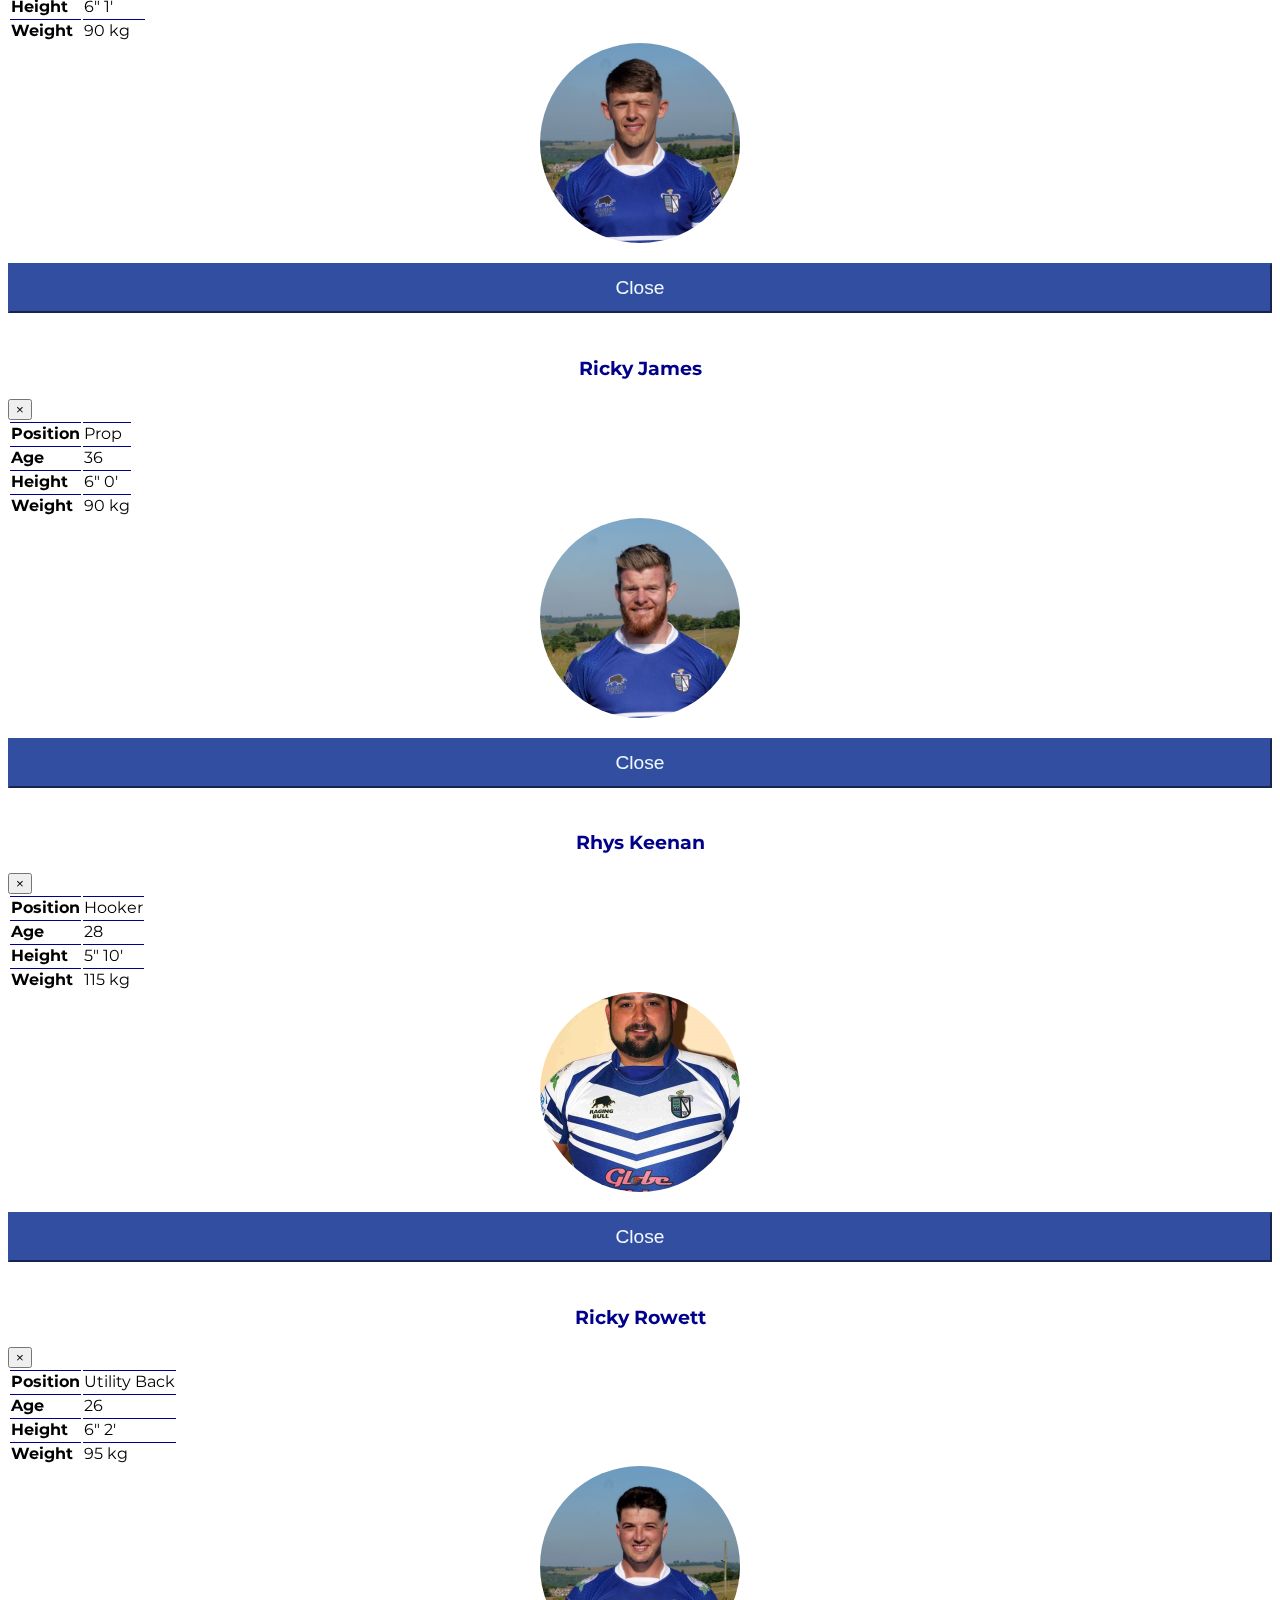
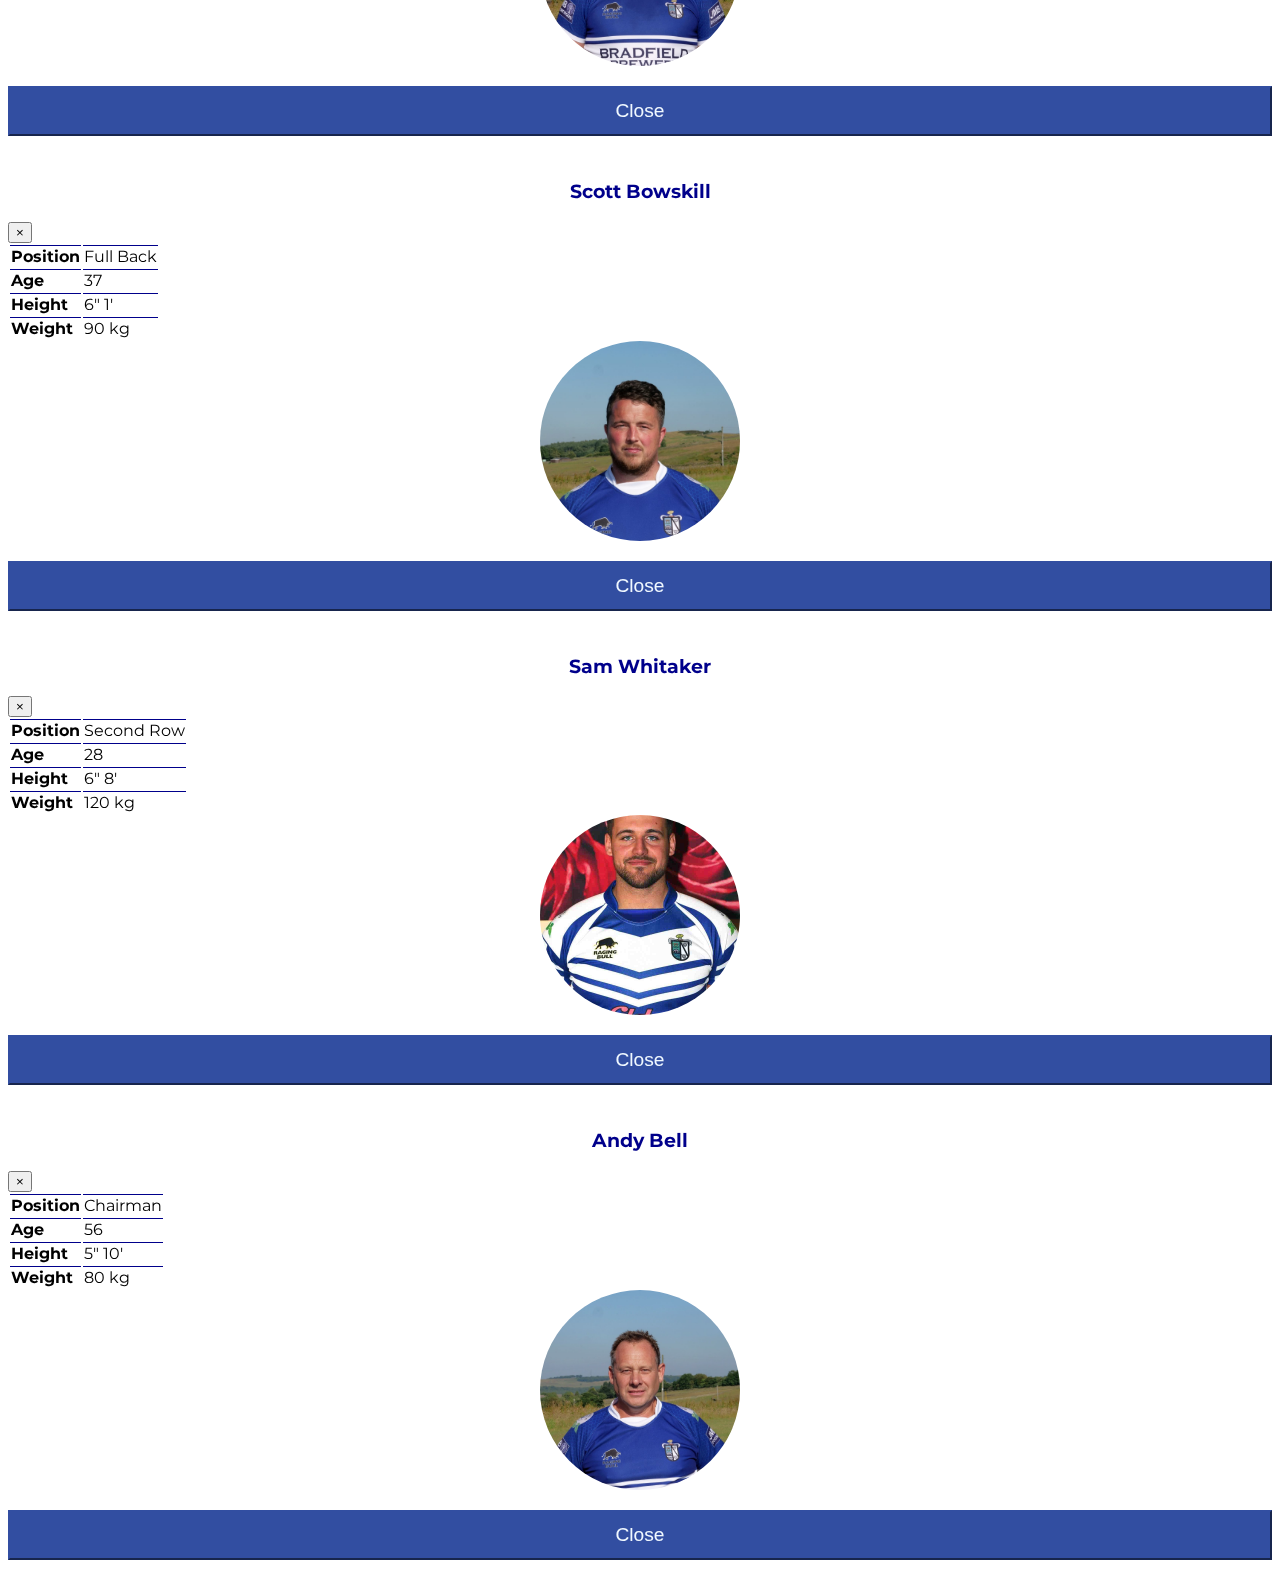
==== commit 40c19713: "embedded twitter feed again" ====
--- a/index.html
+++ b/index.html
@@ -134,12 +134,19 @@
         <div class="row">
             <div class="col-xs-12 col-sm-12 col-md-8">
                 <h3>Watch the Team</h3>
-                <p>Everyone is welcome to watch the teams play at their homeground: Coal Pit Lane.</br></br>If you don't want
+                <p>Everyone is welcome to watch the teams play at their homeground: Coal Pit Lane.</br></br>If you don't
+                    want
                     to brave the cold winds, why not check out the video below for what to expect.</p>
             </div>
-            <div class="col-xs-12 col-sm-12 col-md-4">
+            <div class="col-xs-12 col-sm-12 col-md-4 twitter">
                 <h3>Upcoming Events</h3>
                 <p>Check out what we have coming up at the Clubhouse. Live music every Saturday night!</p>
+                <div class="text-center">
+                    <a class="twitter-timeline" data-lang="en" data-width="90%" data-height="350" data-theme="light"
+                        data-link-color="#00008B" href="https://twitter.com/StocksRugby?ref_src=twsrc%5Etfw">Tweets by
+                        StocksRugby</a>
+                    <script async src="https://platform.twitter.com/widgets.js" charset="utf-8"></script>
+                </div>
             </div>
         </div>
     </section>
--- a/assets/style.css
+++ b/assets/style.css
@@ -273,6 +273,20 @@
     border-radius: 50%;
 }
 
+/** Embedded Twitter Feed **/
+
+.twitter {
+    padding: 0;
+    margin: 0;
+    align-content: center;  
+}
+
+.twitter-timeline {
+    position: relative;
+    overflow: auto;
+    margin: auto;
+}
+
 /**             About Us             **/
 
 .about-teams {
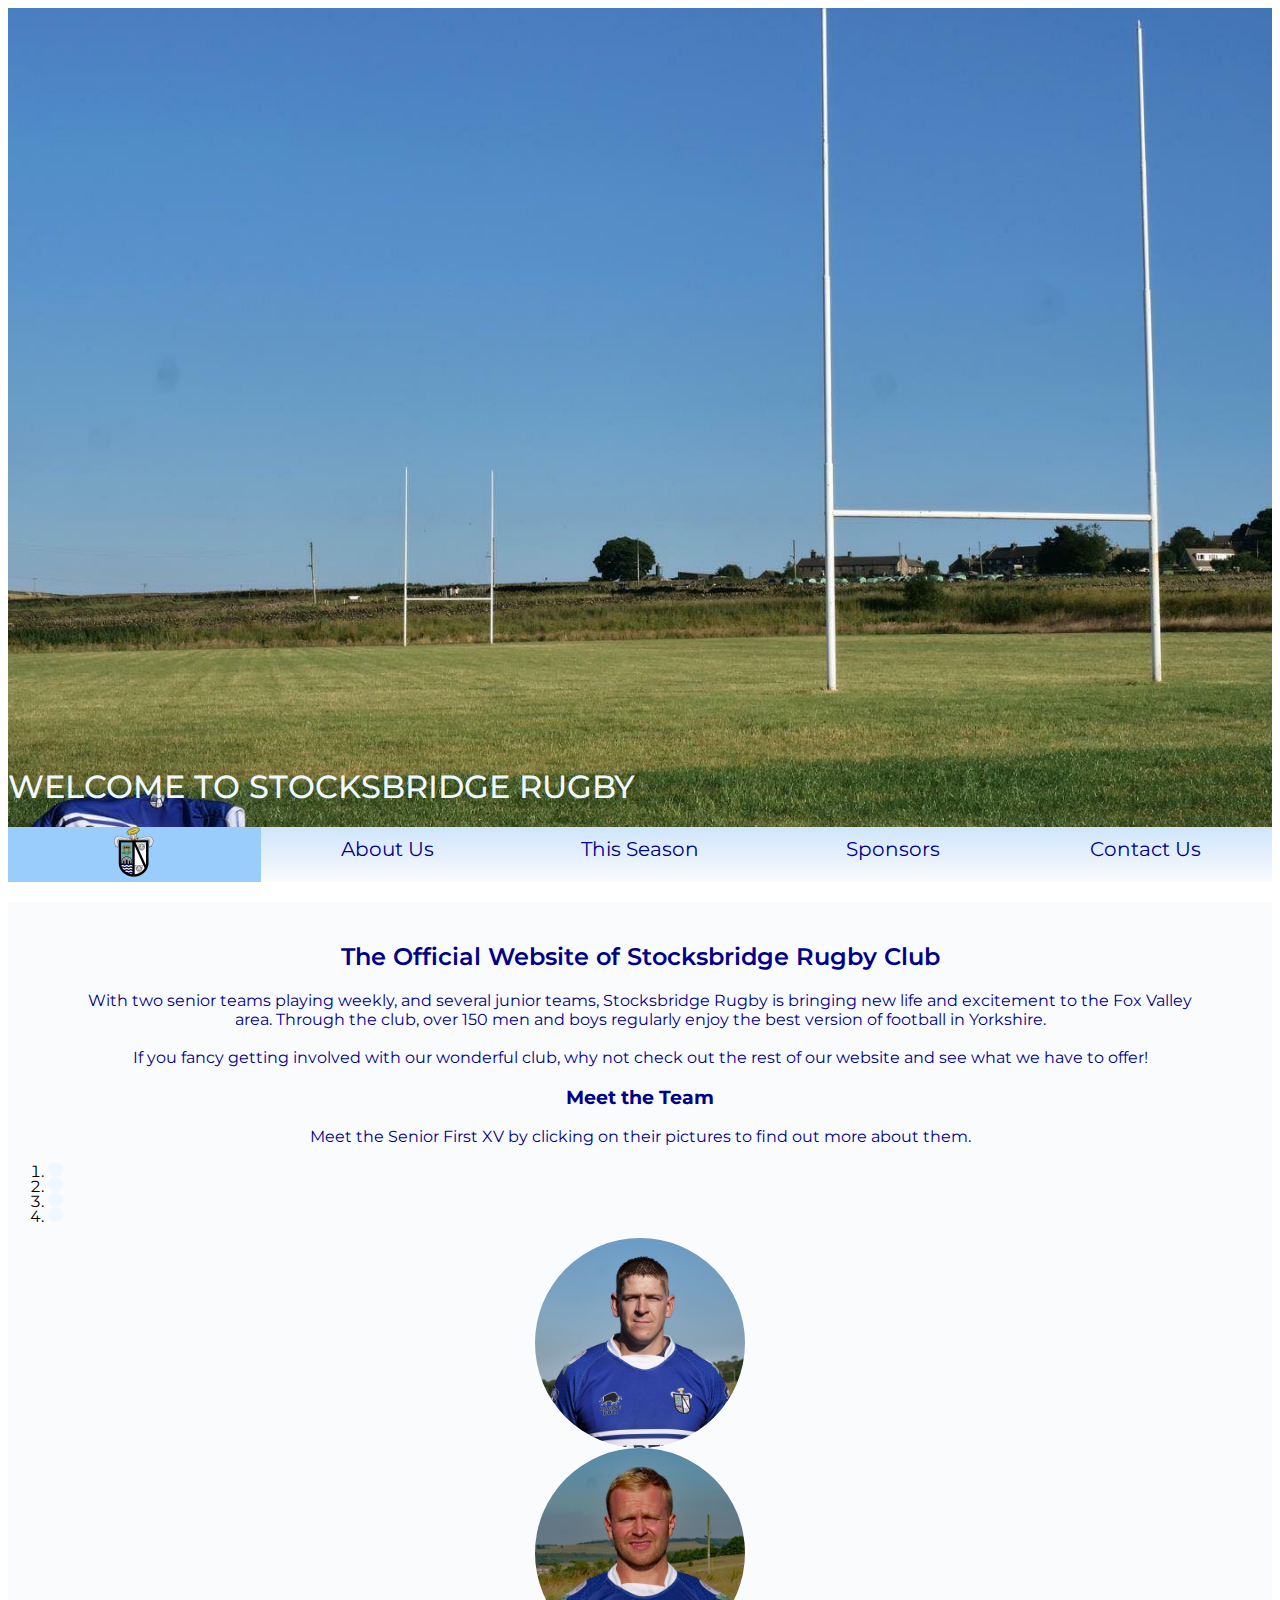
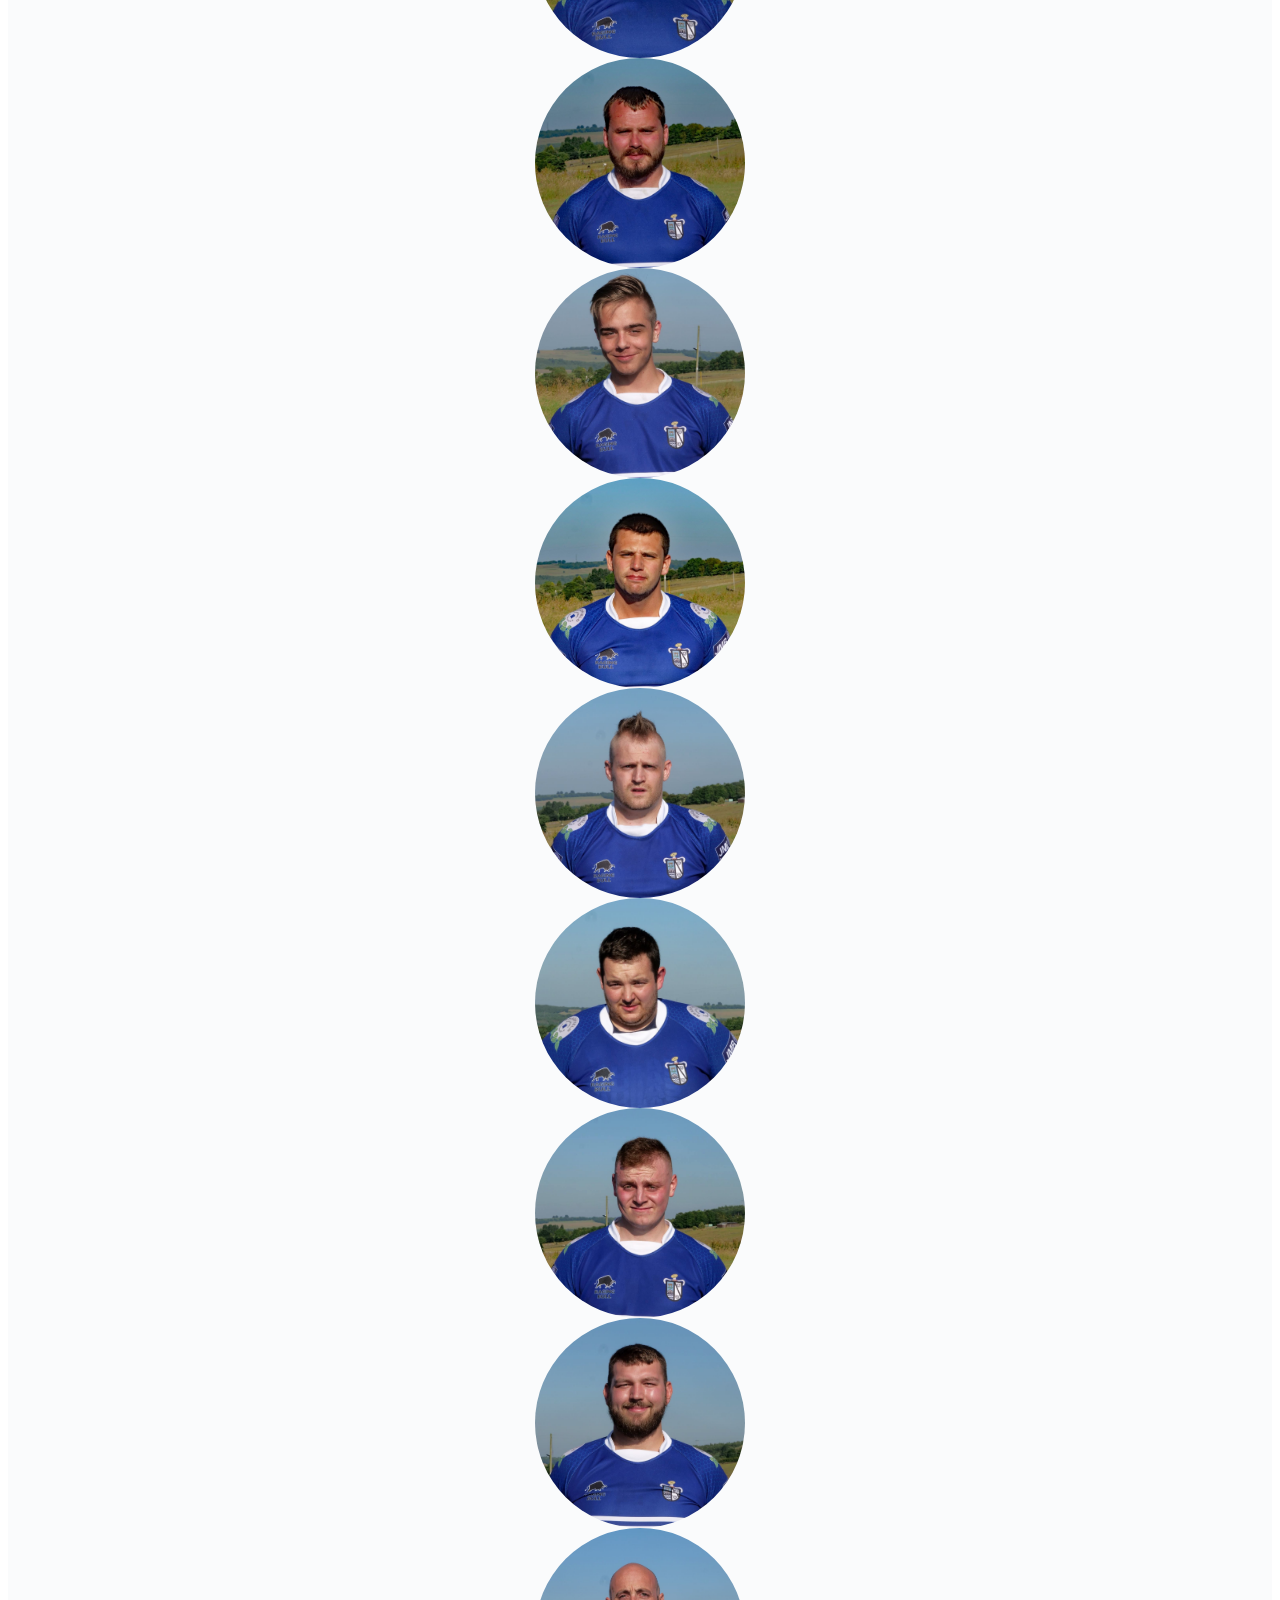
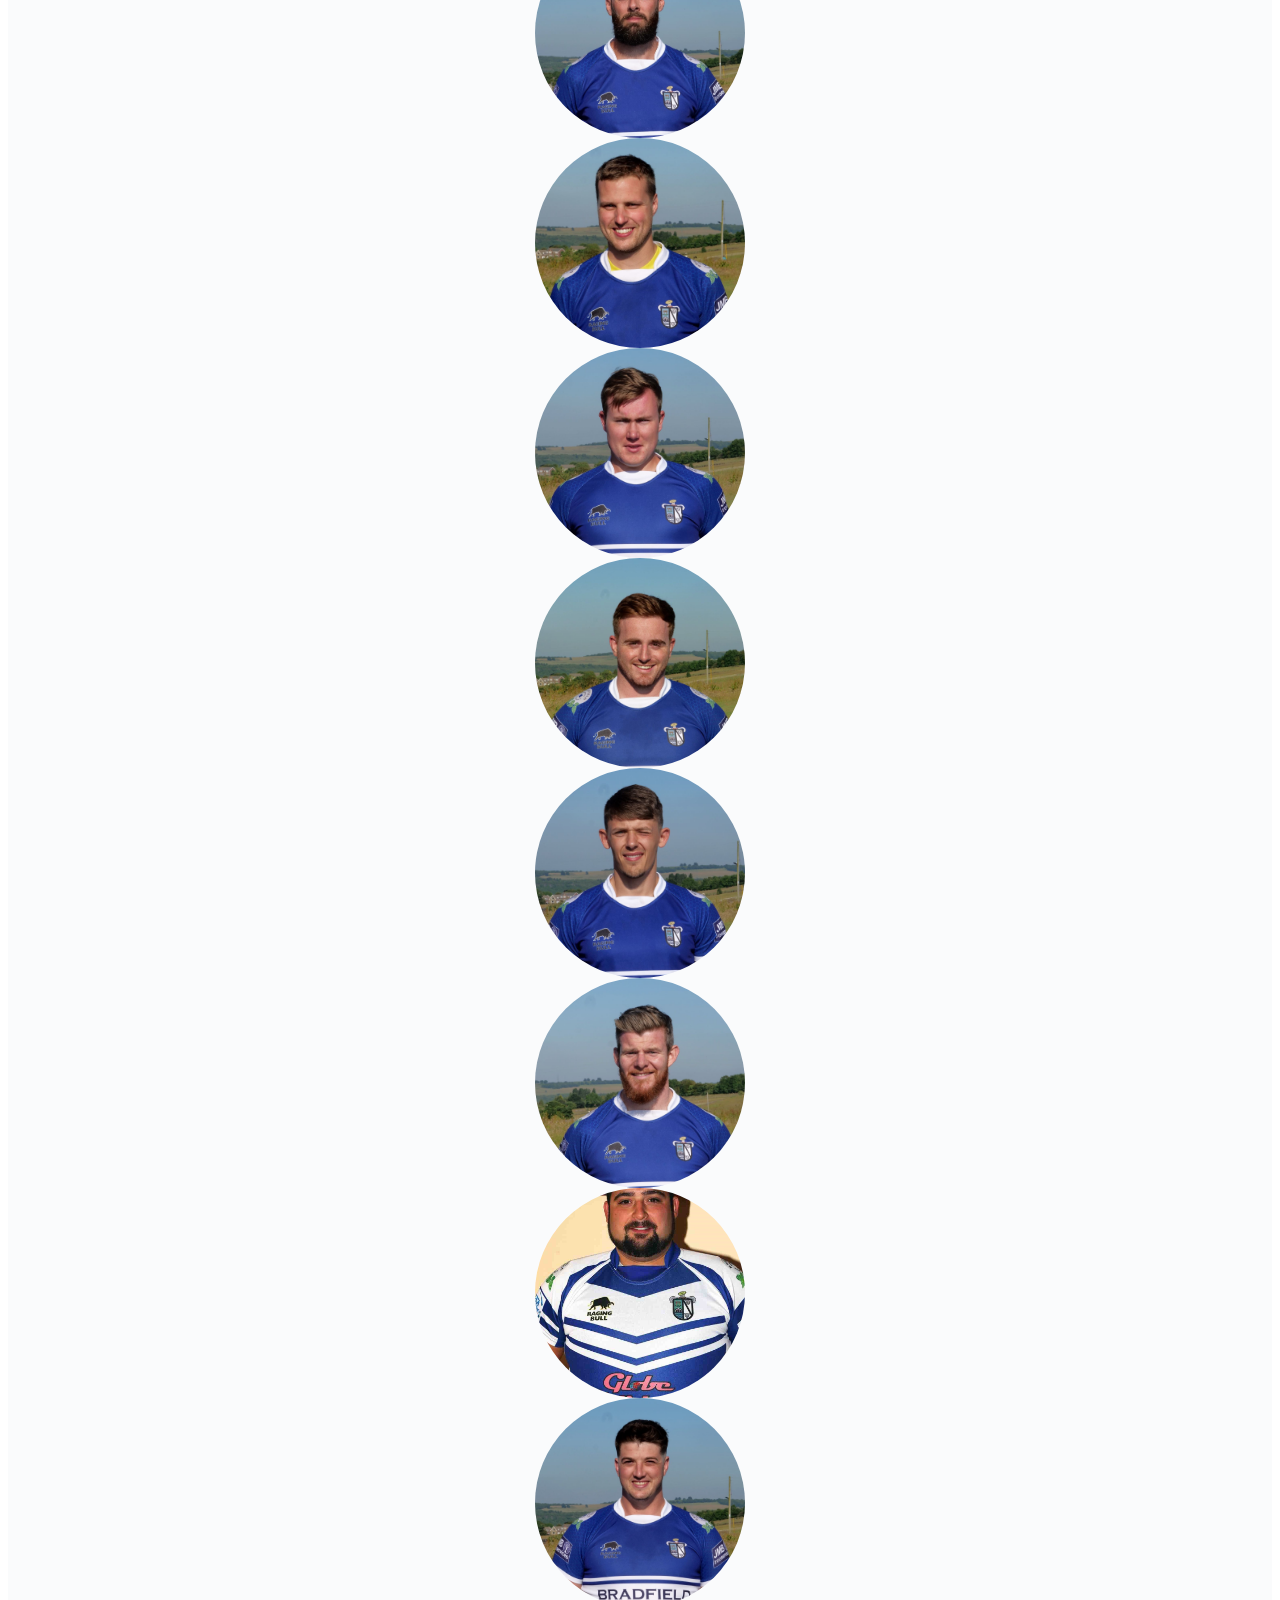
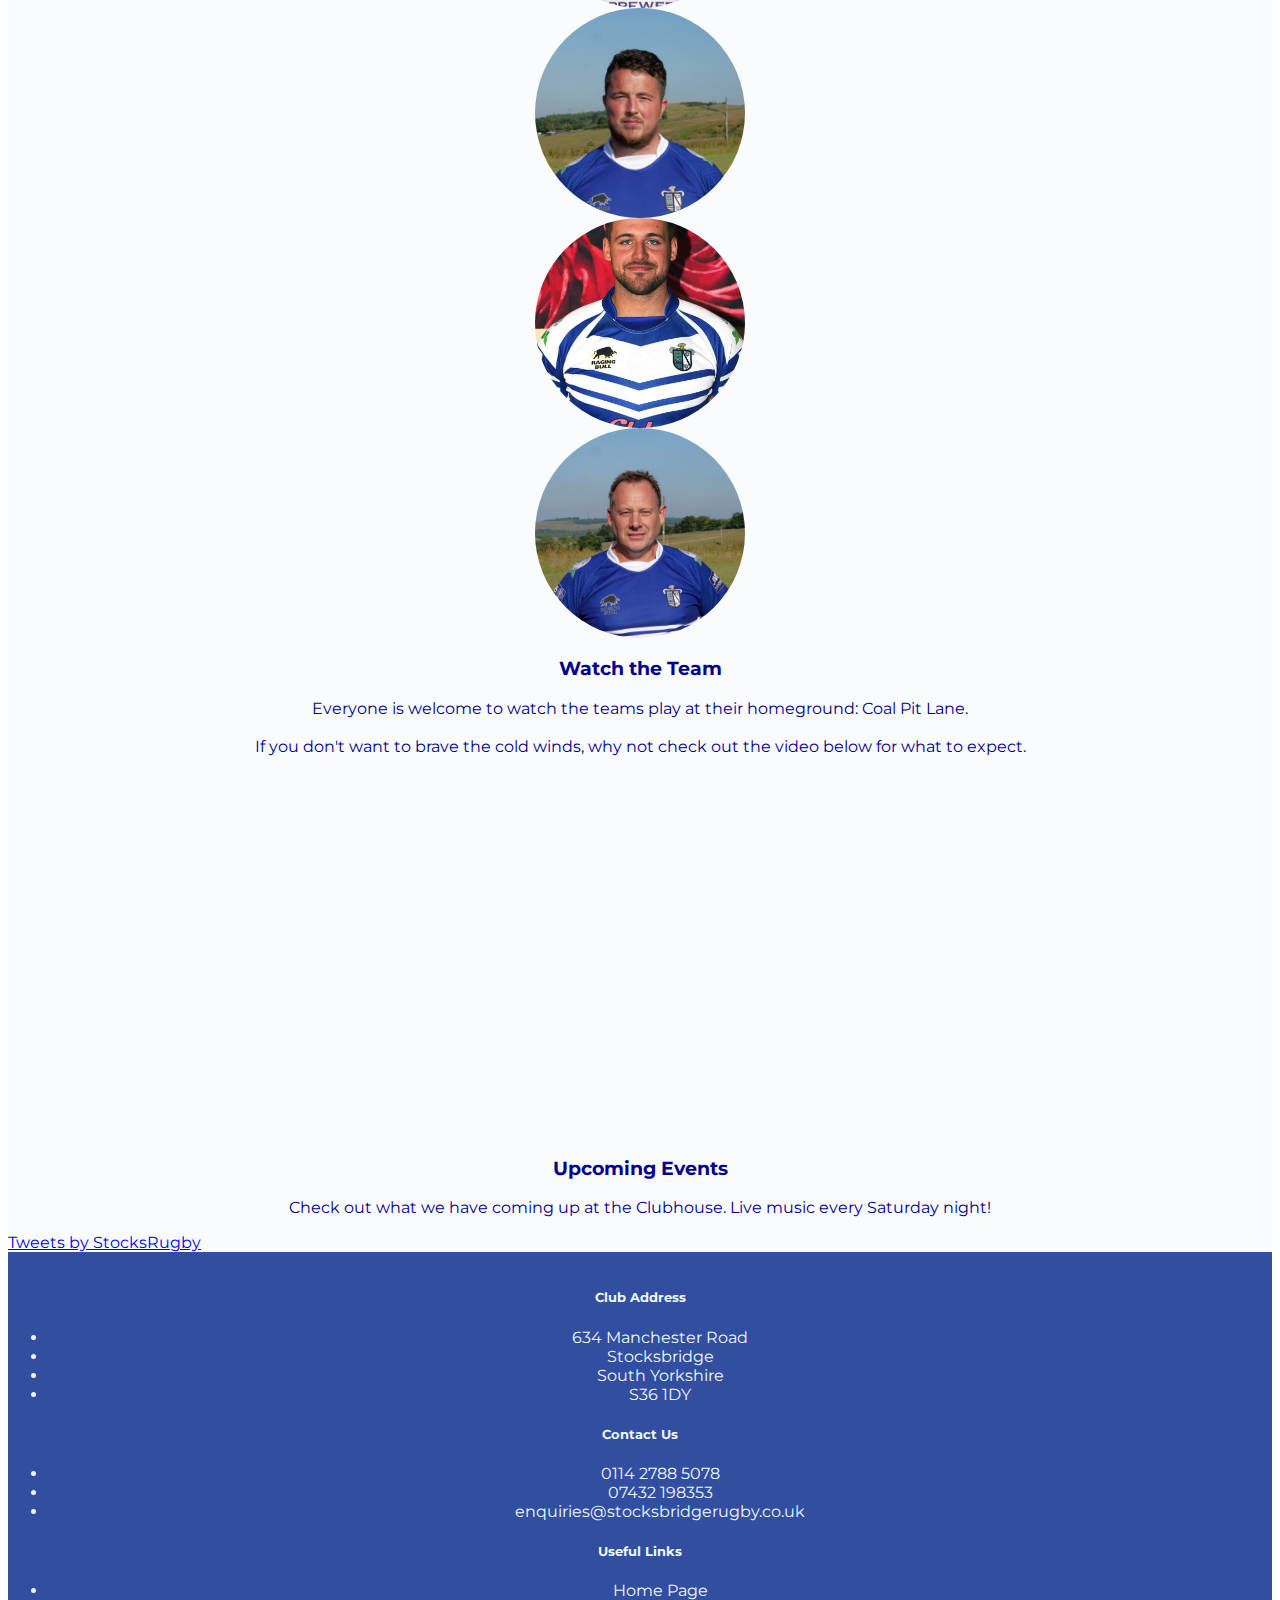
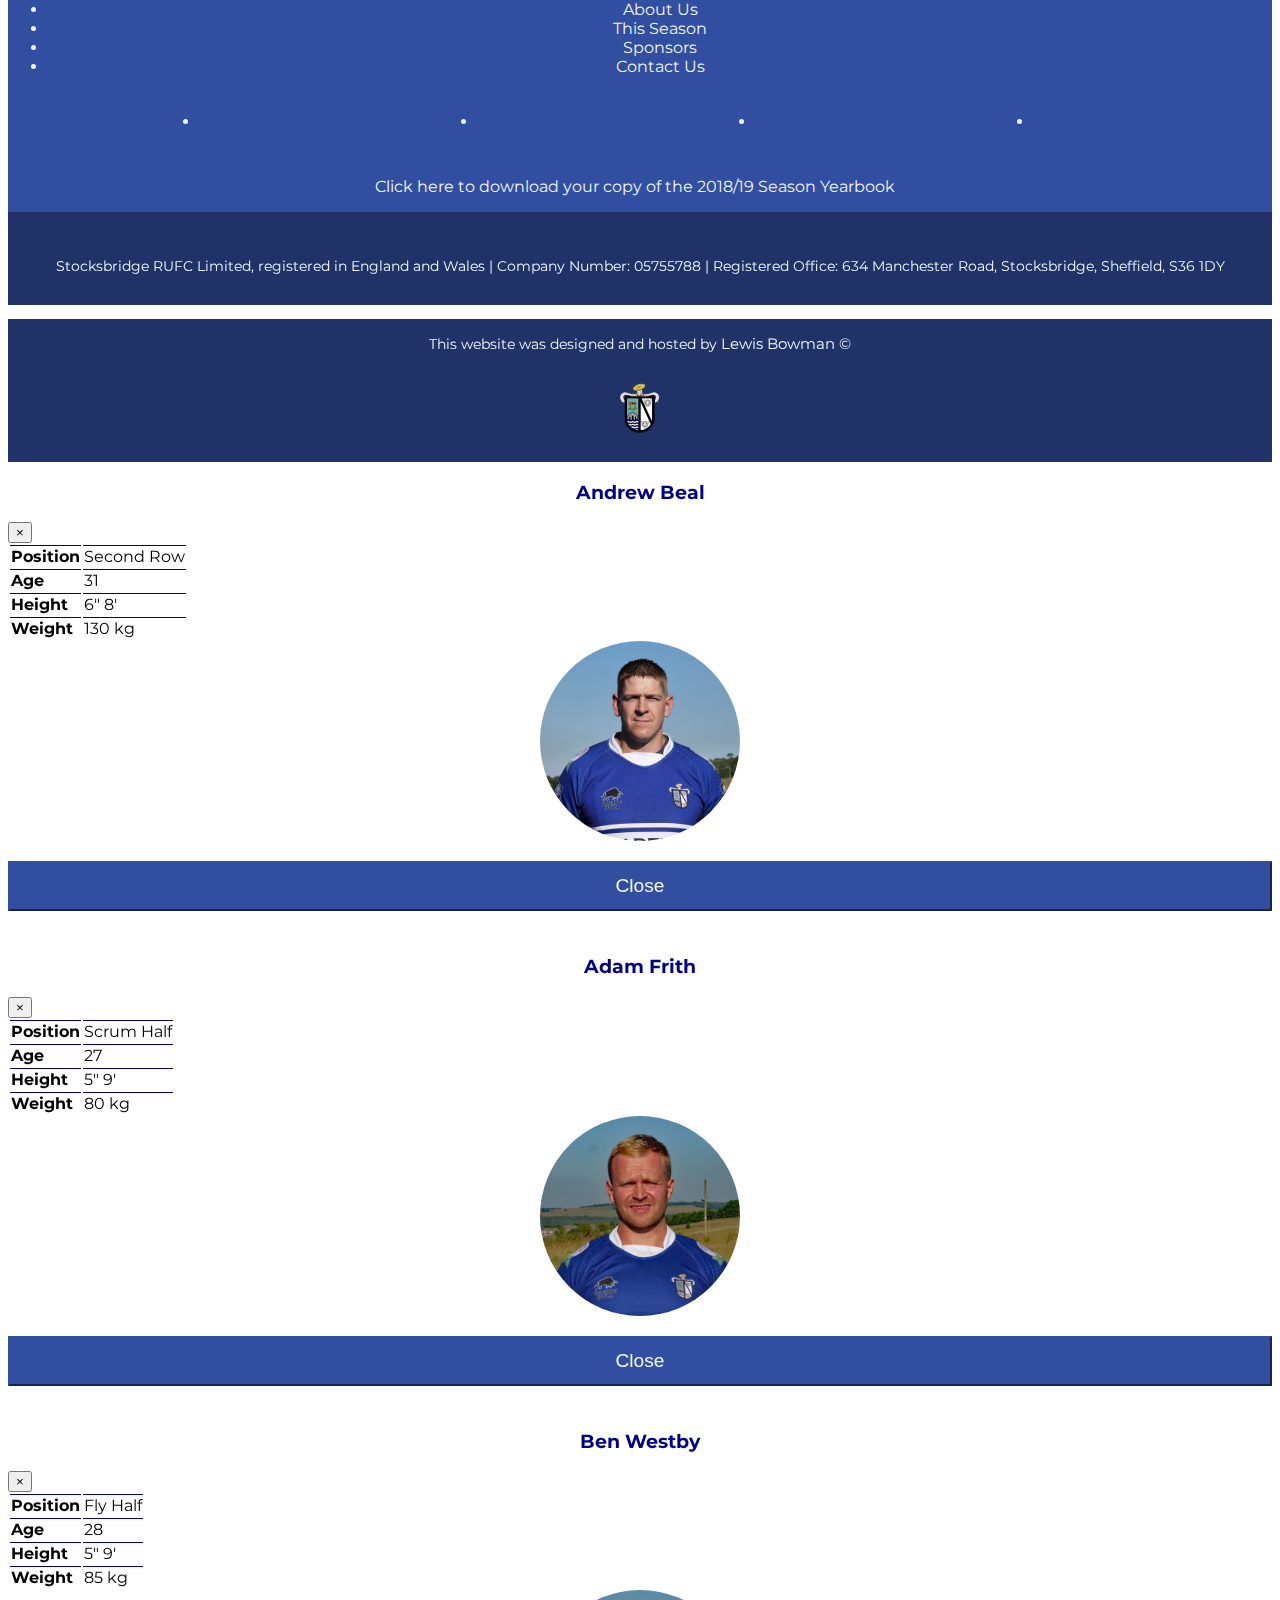
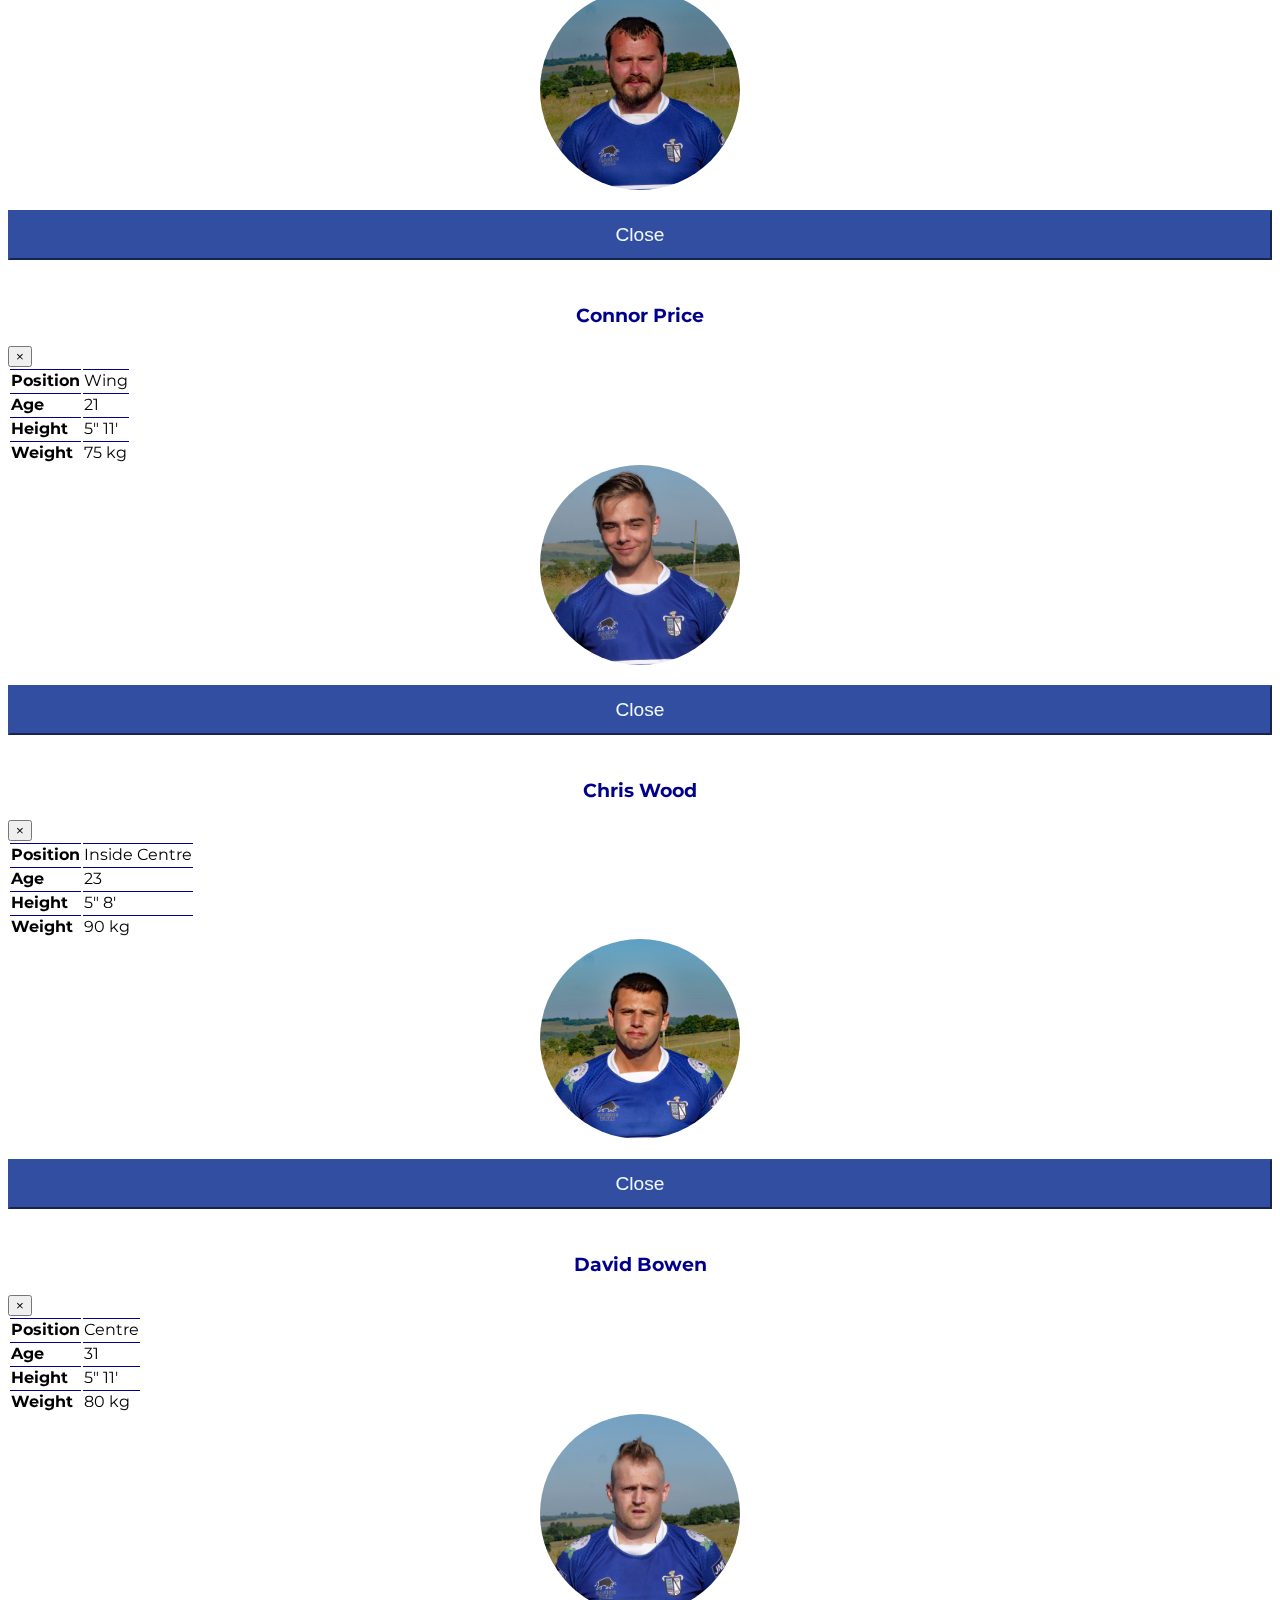
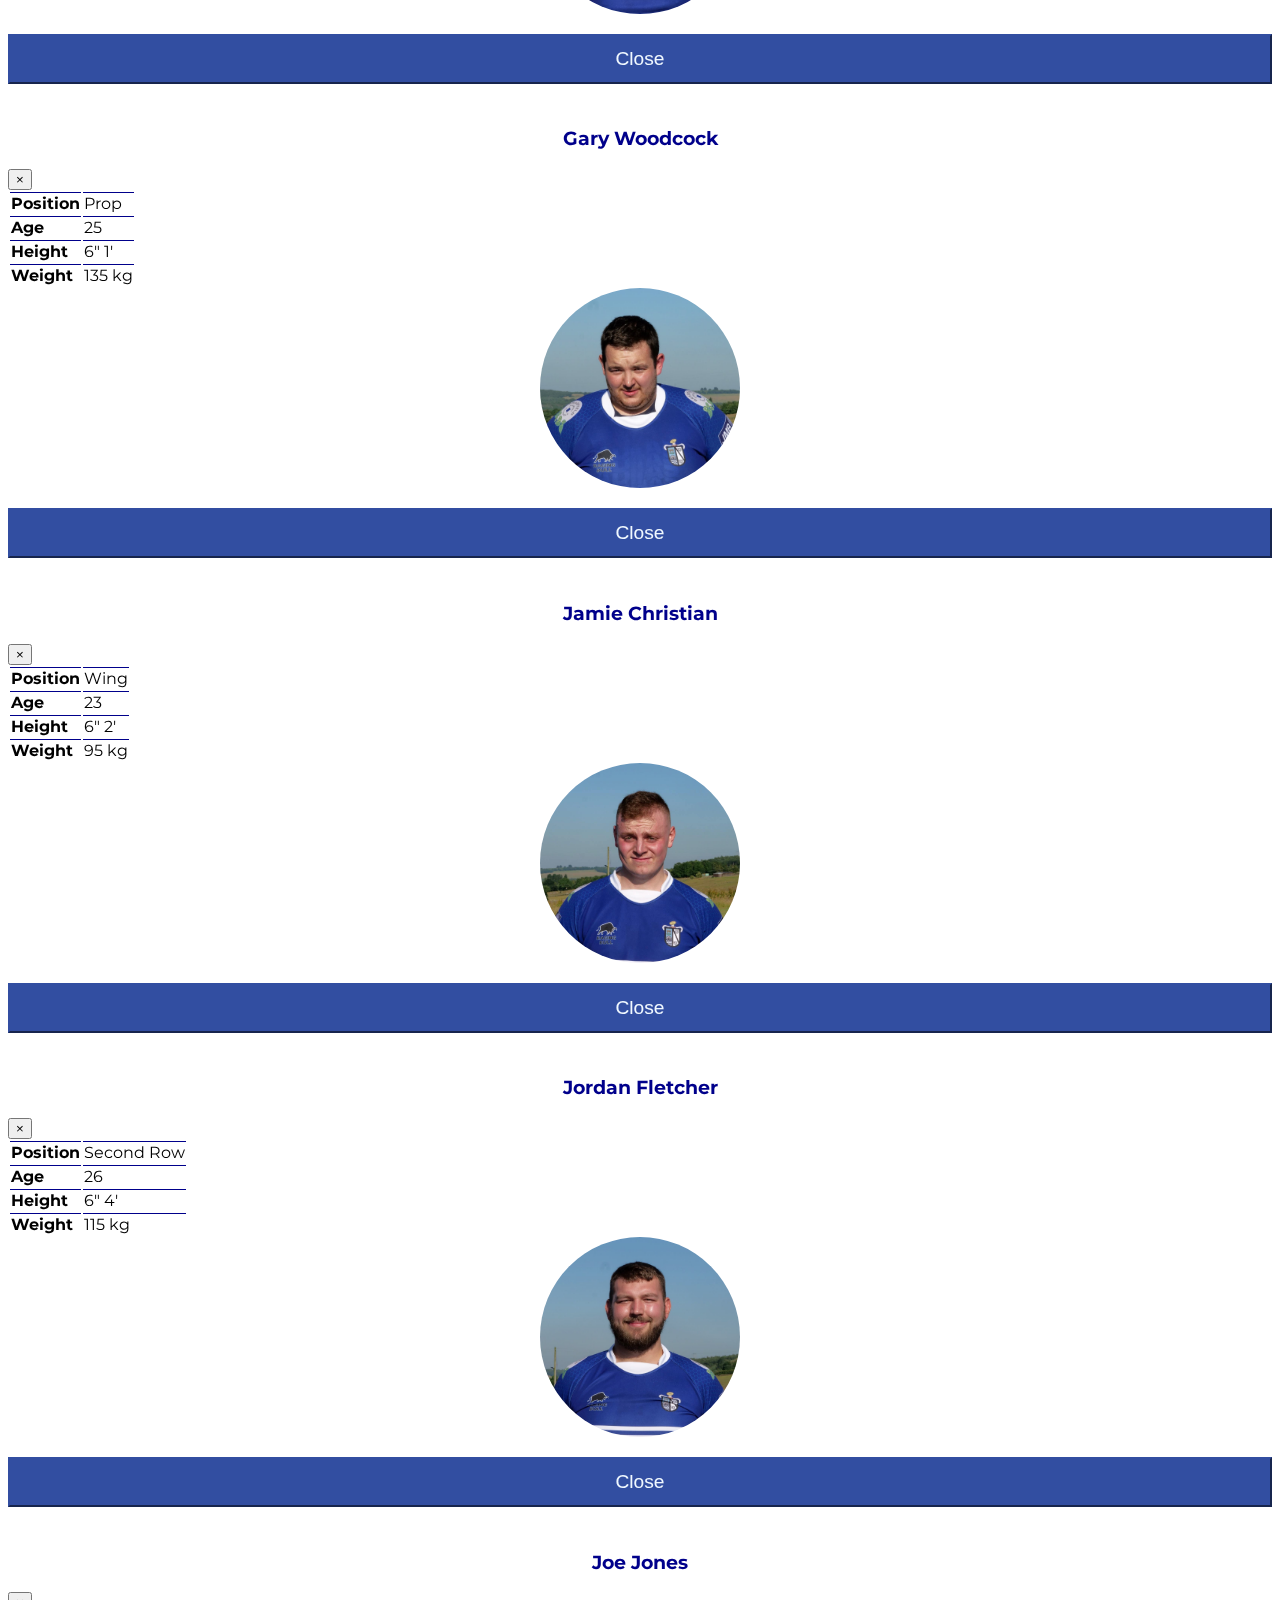
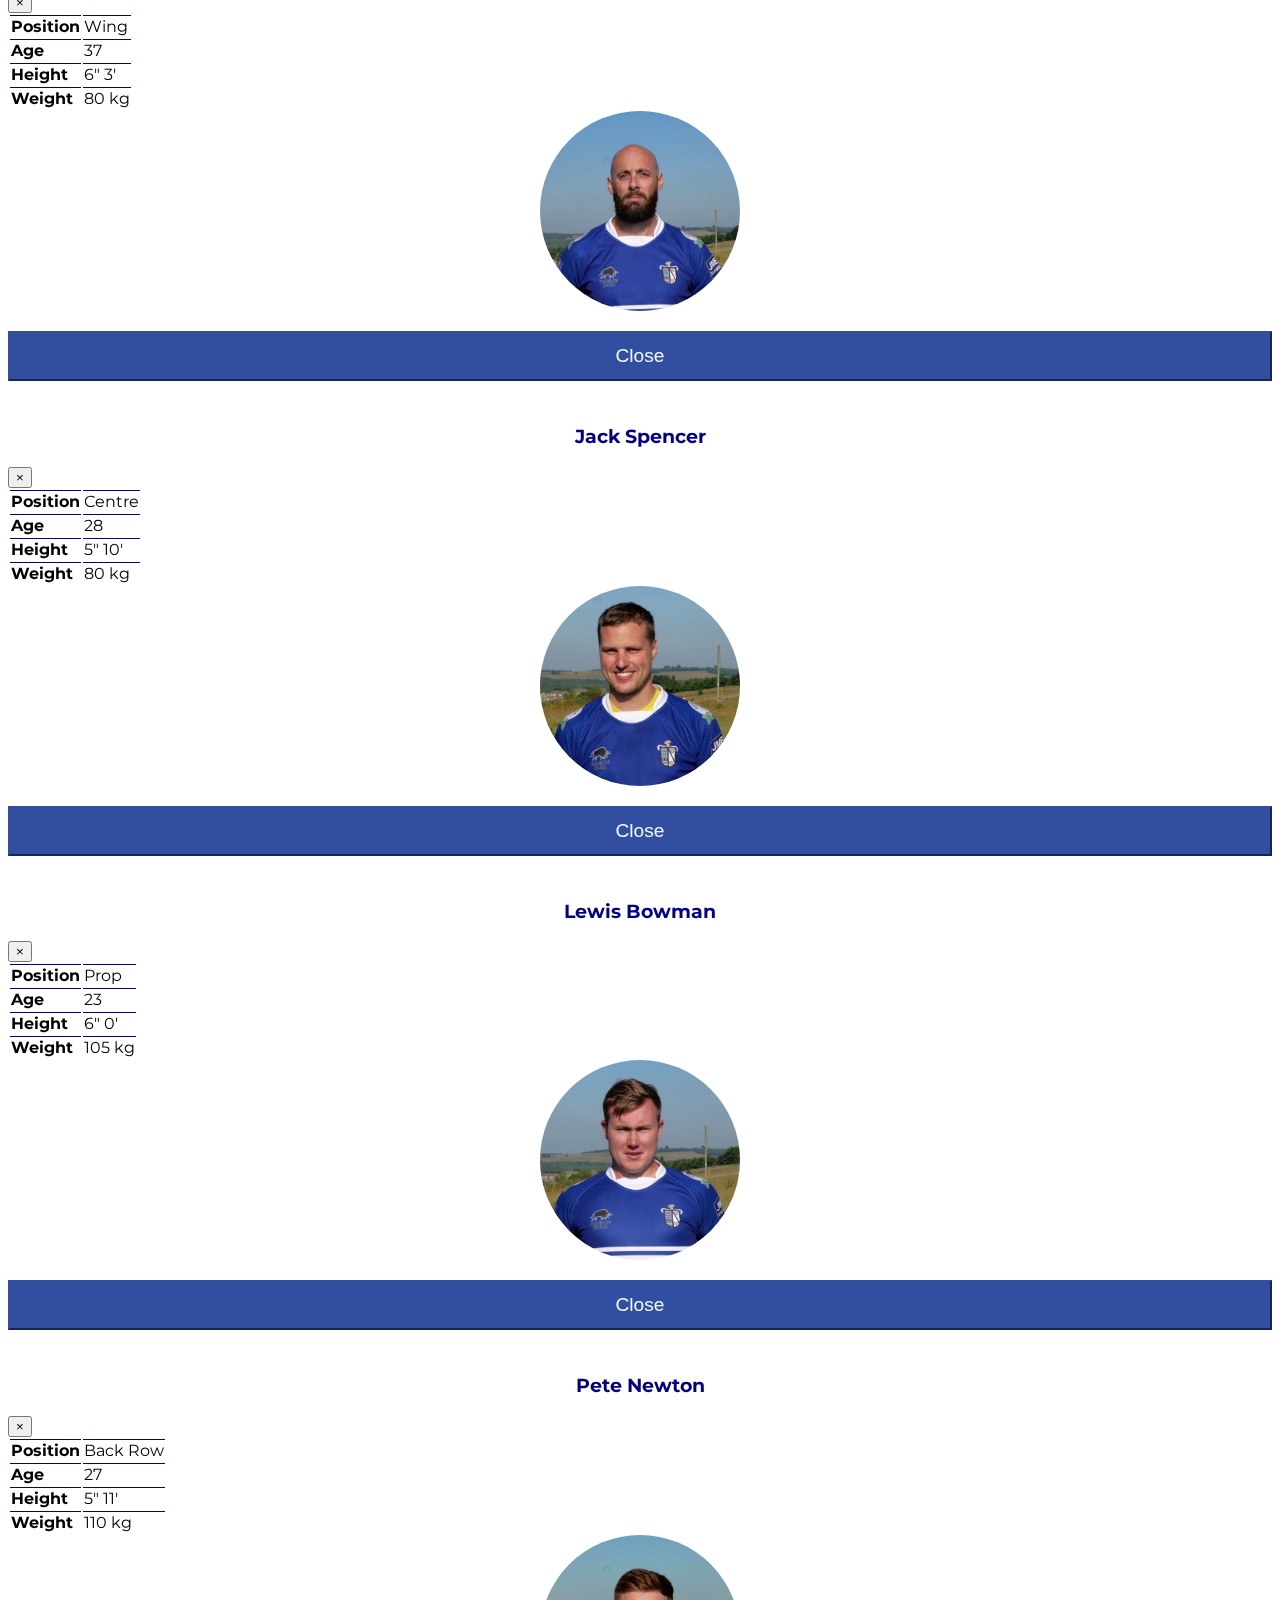
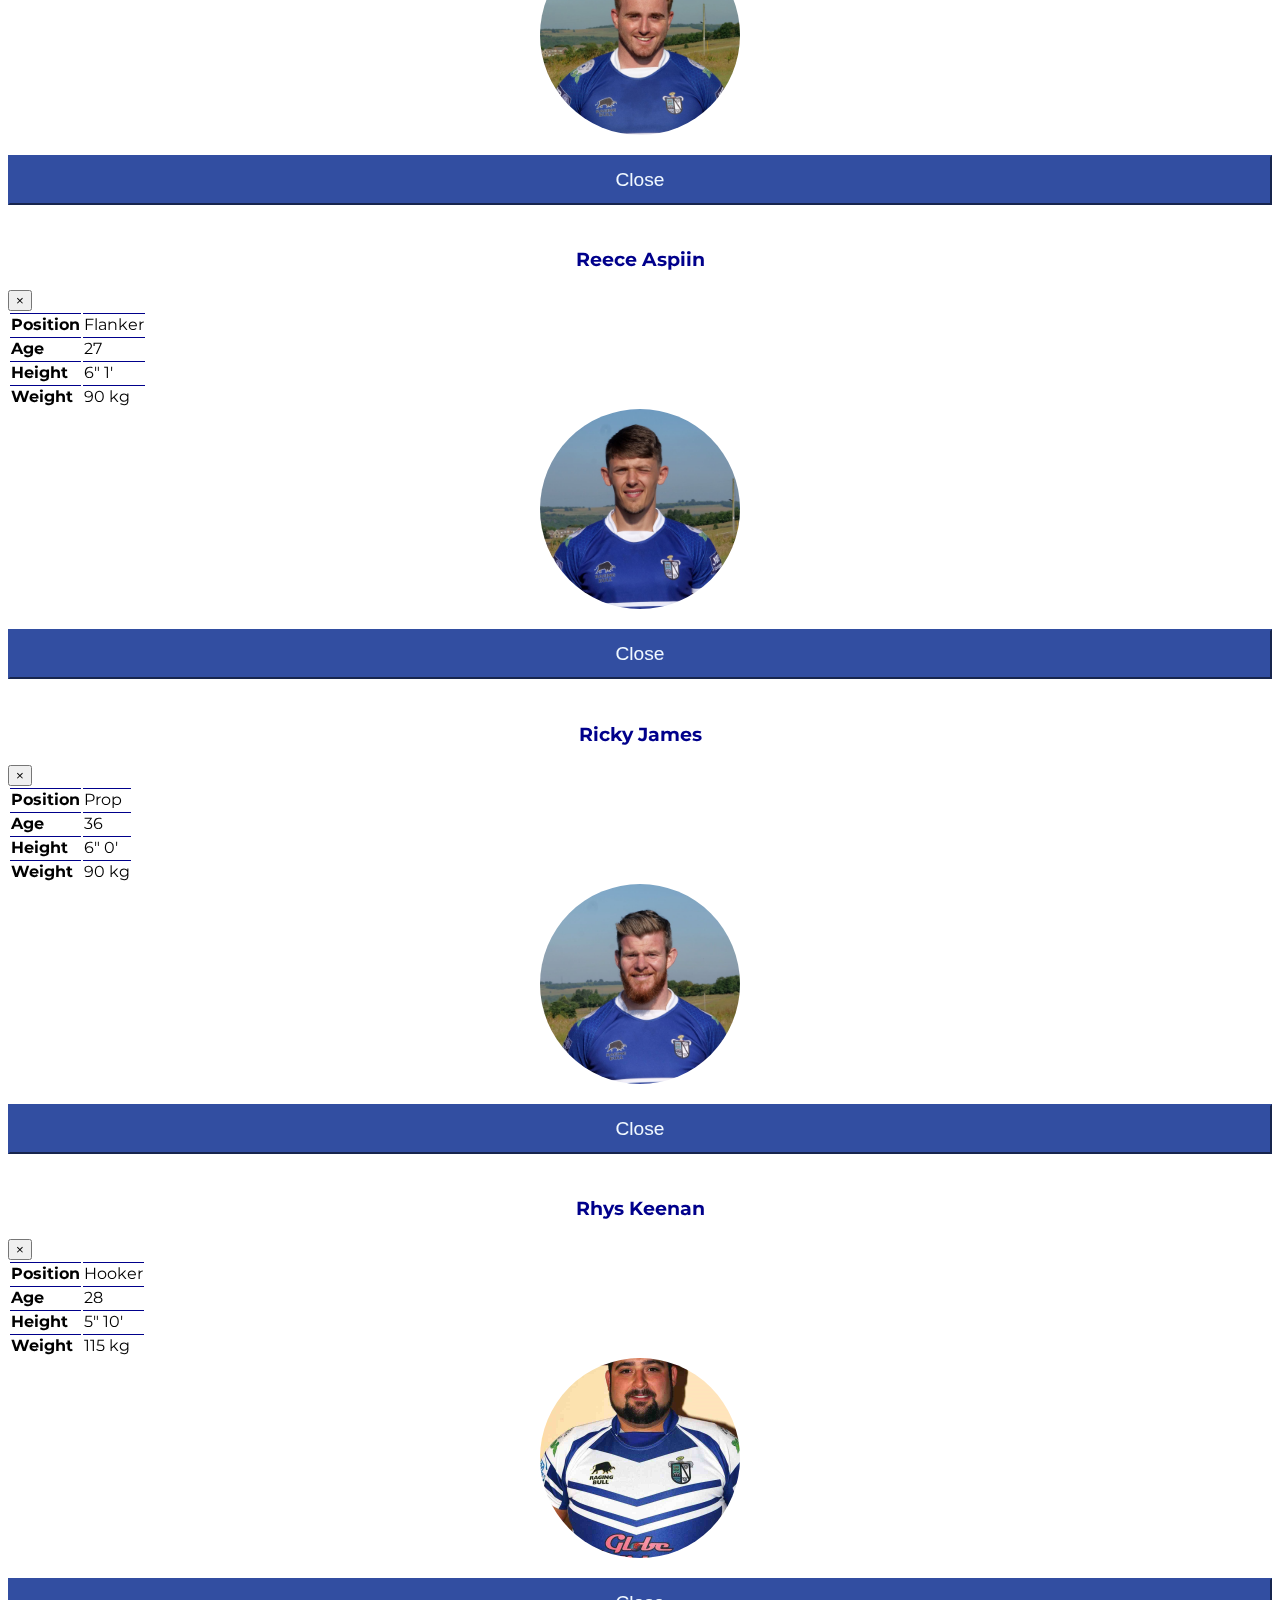
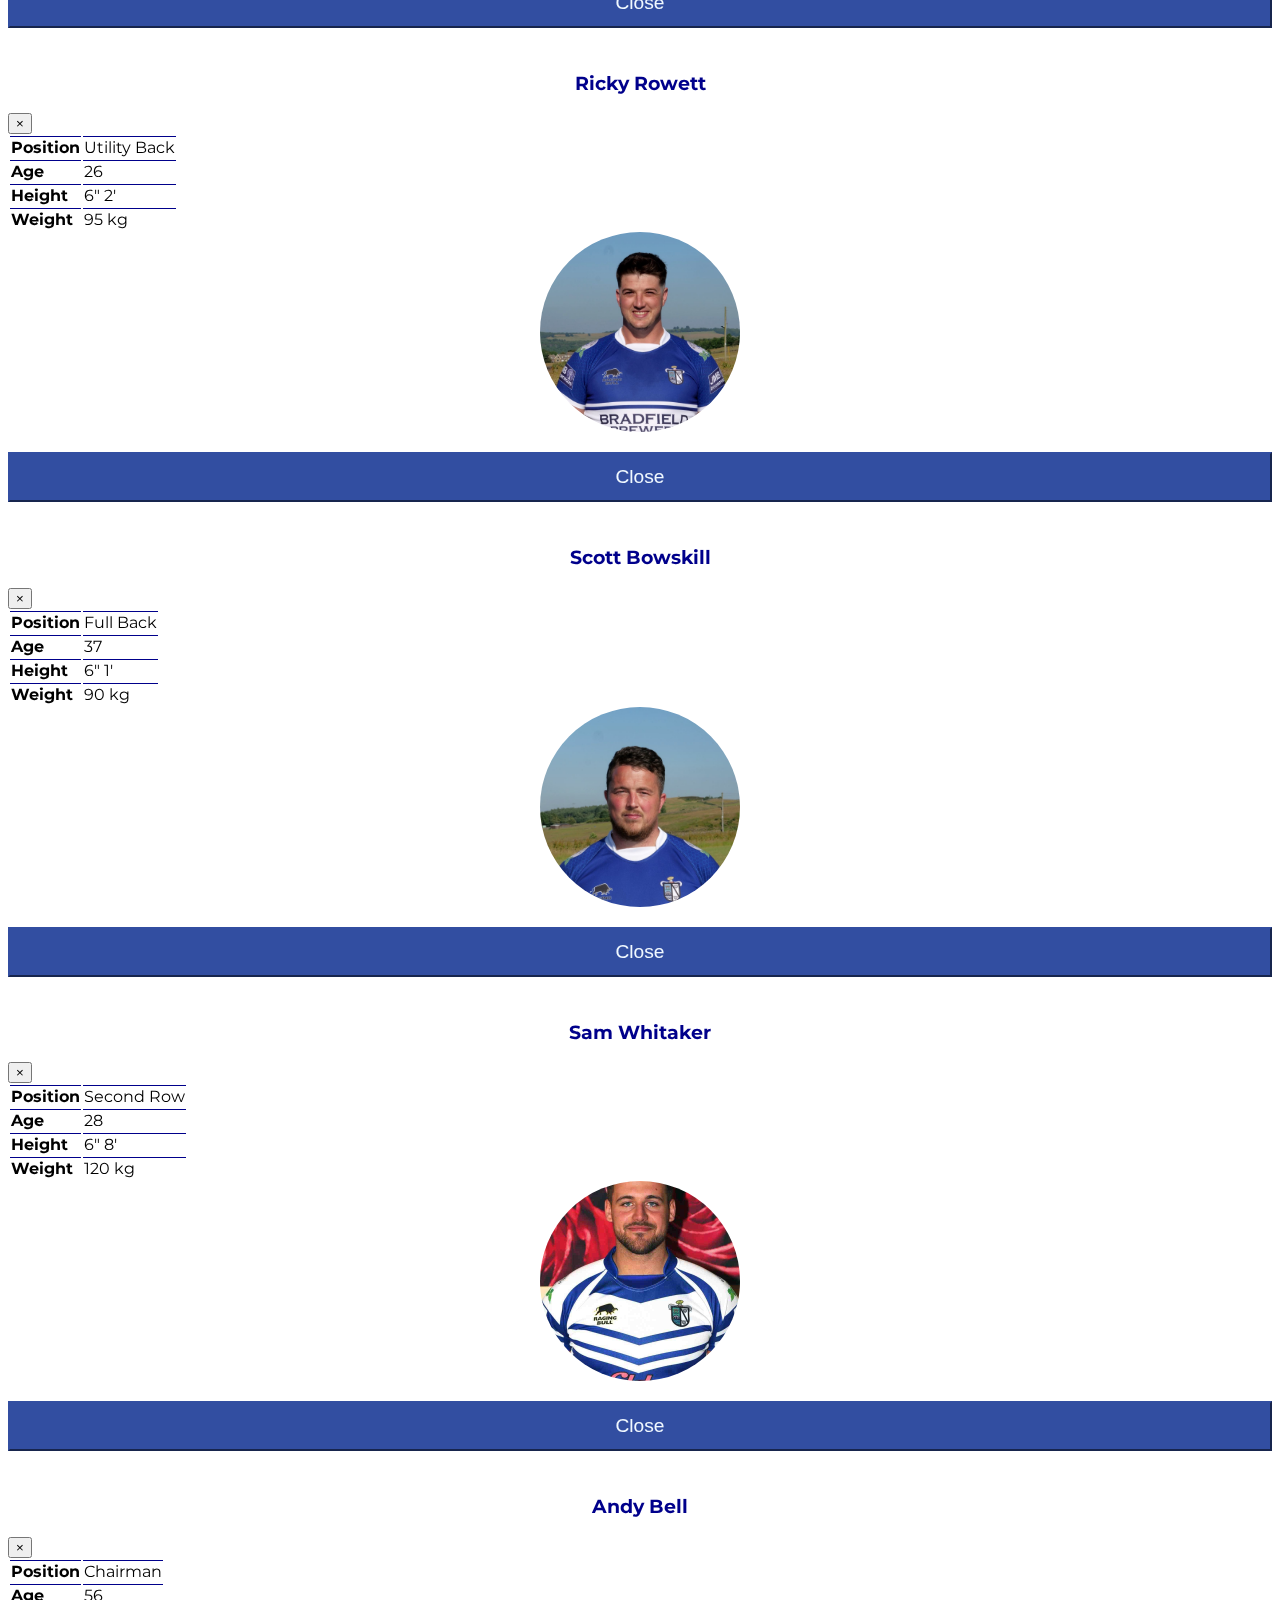
==== commit 490409ad: "added youtube video styling needed" ====
--- a/index.html
+++ b/index.html
@@ -132,11 +132,14 @@
             </div>
         </div>
         <div class="row">
-            <div class="col-xs-12 col-sm-12 col-md-8">
+            <div class="col-xs-12 col-sm-12 col-md-8 video">
                 <h3>Watch the Team</h3>
                 <p>Everyone is welcome to watch the teams play at their homeground: Coal Pit Lane.</br></br>If you don't
                     want
                     to brave the cold winds, why not check out the video below for what to expect.</p>
+                <iframe width="644" height="362" src="https://www.youtube.com/embed/Ca1U2SEimIk?" frameborder="0"
+                    allow="accelerometer; autoplay; encrypted-media; gyroscope; picture-in-picture"
+                    allowfullscreen></iframe>
             </div>
             <div class="col-xs-12 col-sm-12 col-md-4 twitter">
                 <h3>Upcoming Events</h3>
--- a/assets/style.css
+++ b/assets/style.css
@@ -273,6 +273,18 @@
     border-radius: 50%;
 }
 
+/** Embedded Youtube Video **/
+
+.video {
+    align-content: center;
+}
+
+iframe {
+    position: relative;
+    overflow: auto;
+    margin: auto;
+}
+
 /** Embedded Twitter Feed **/
 
 .twitter {
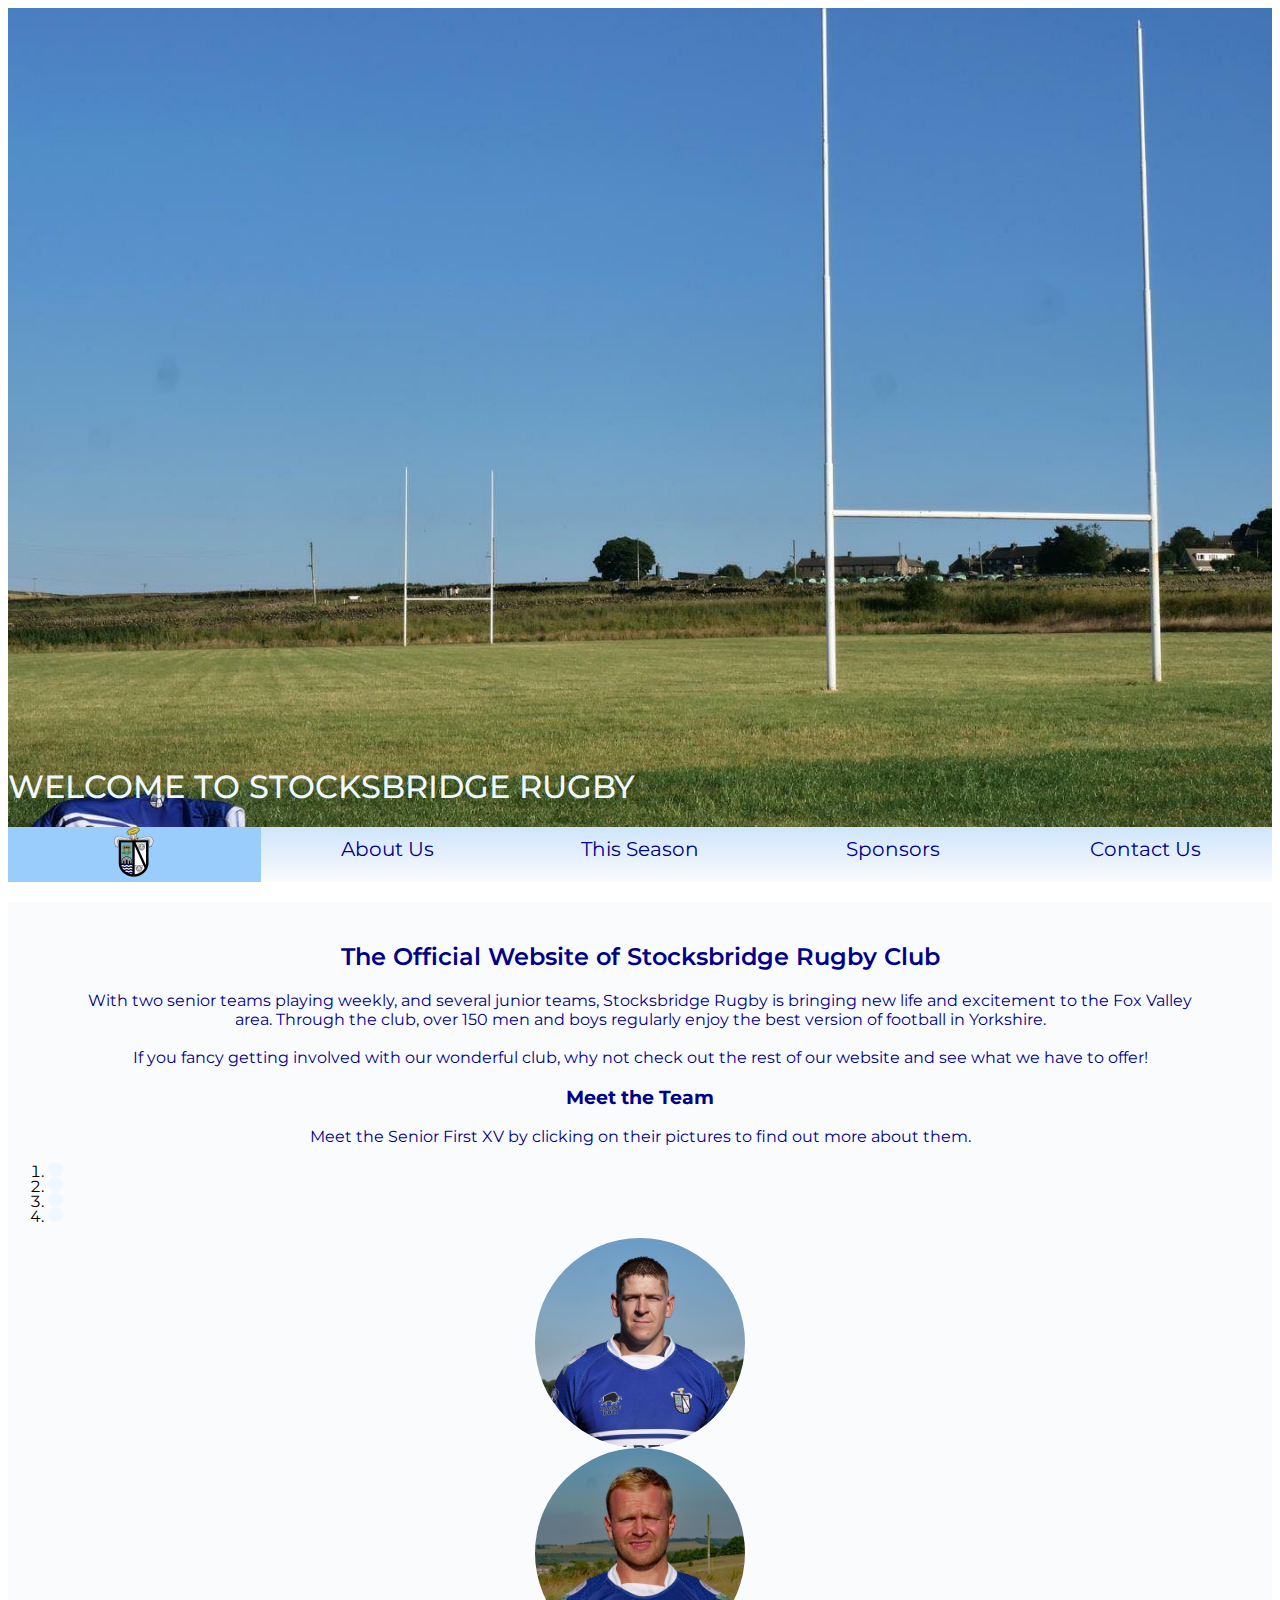
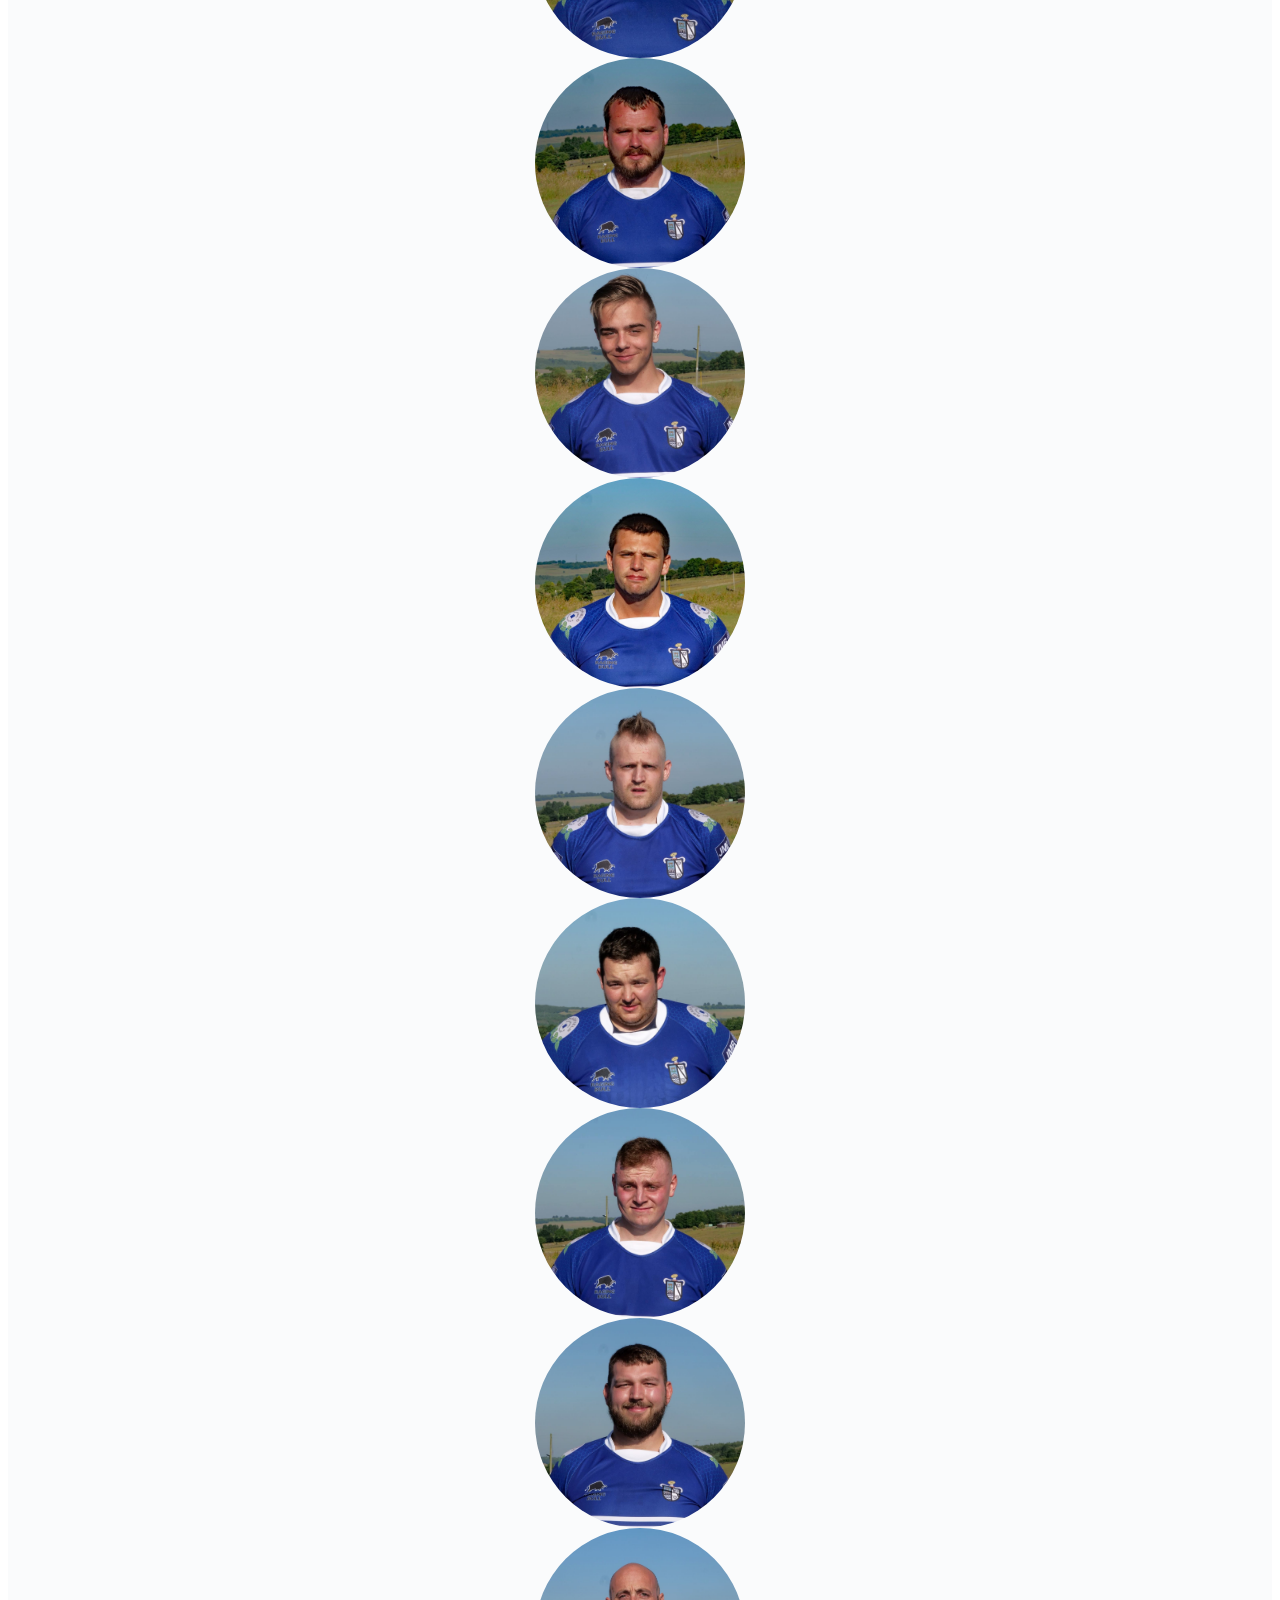
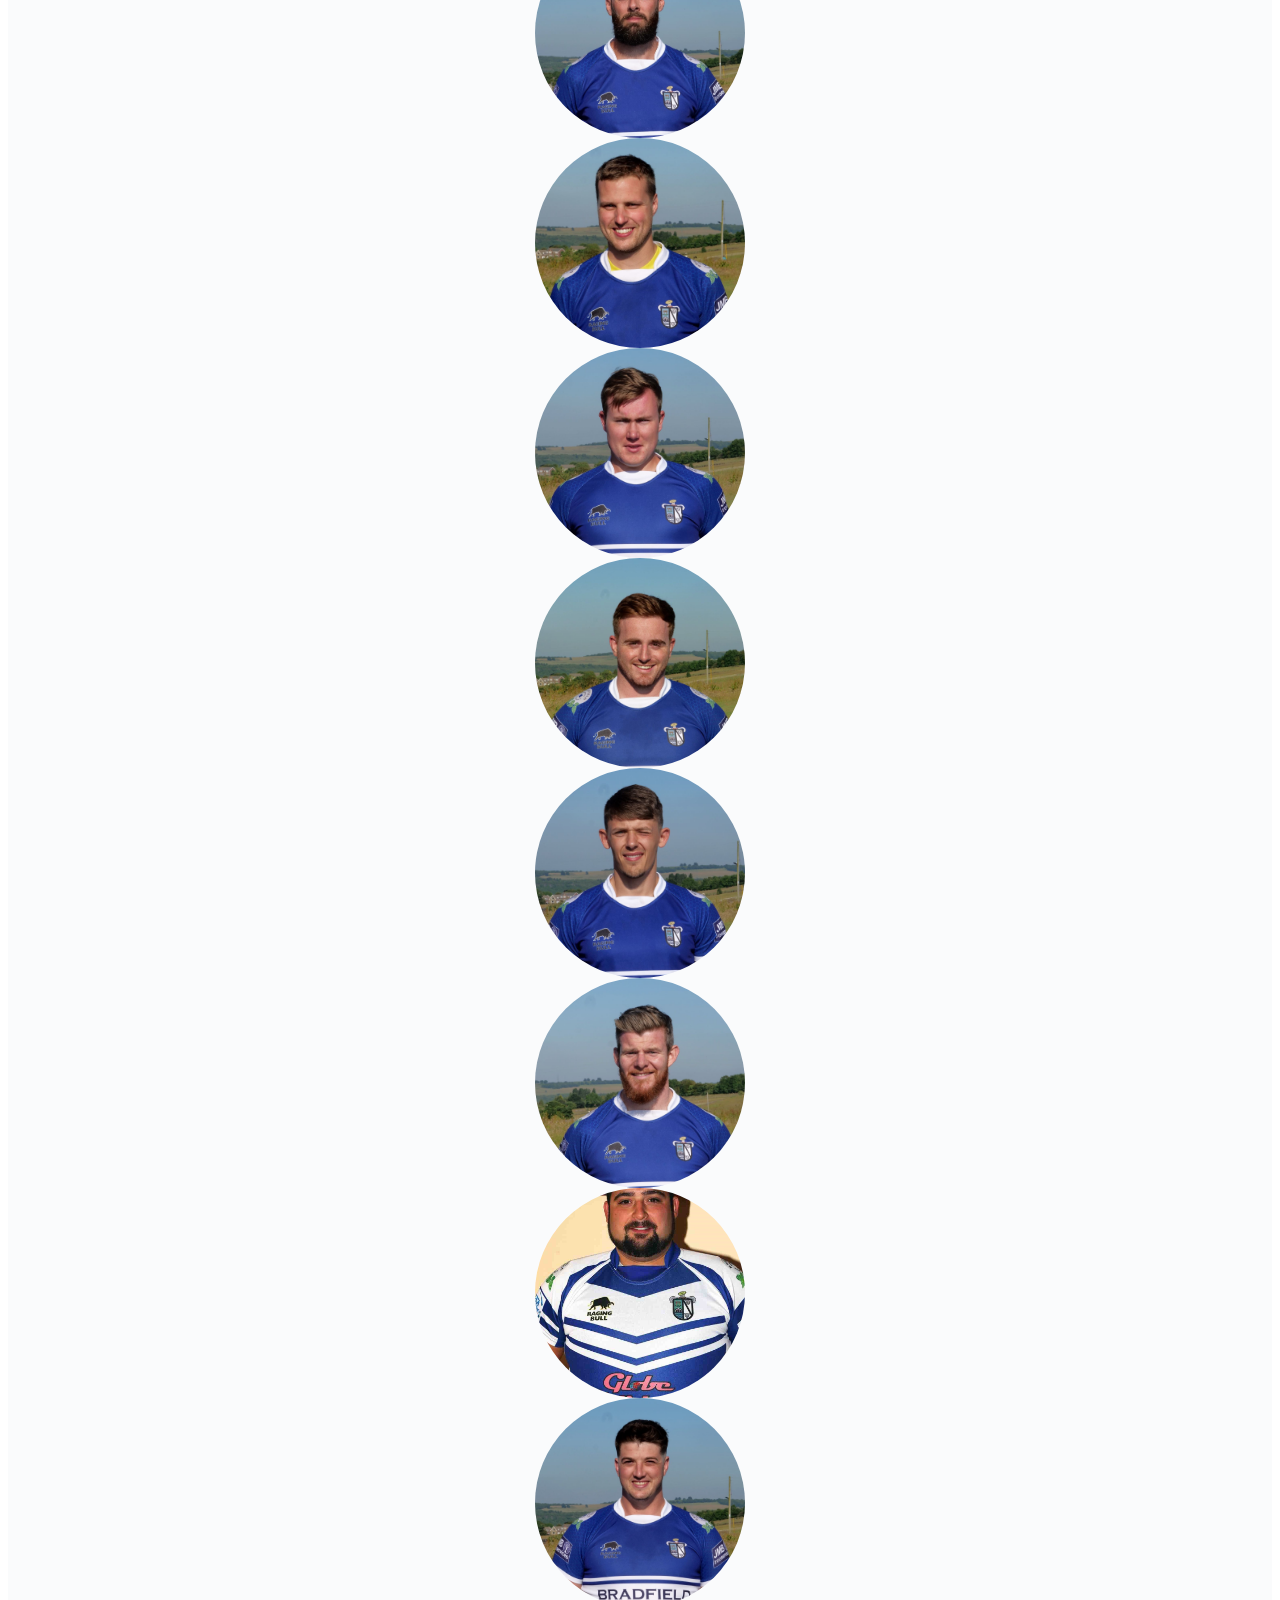
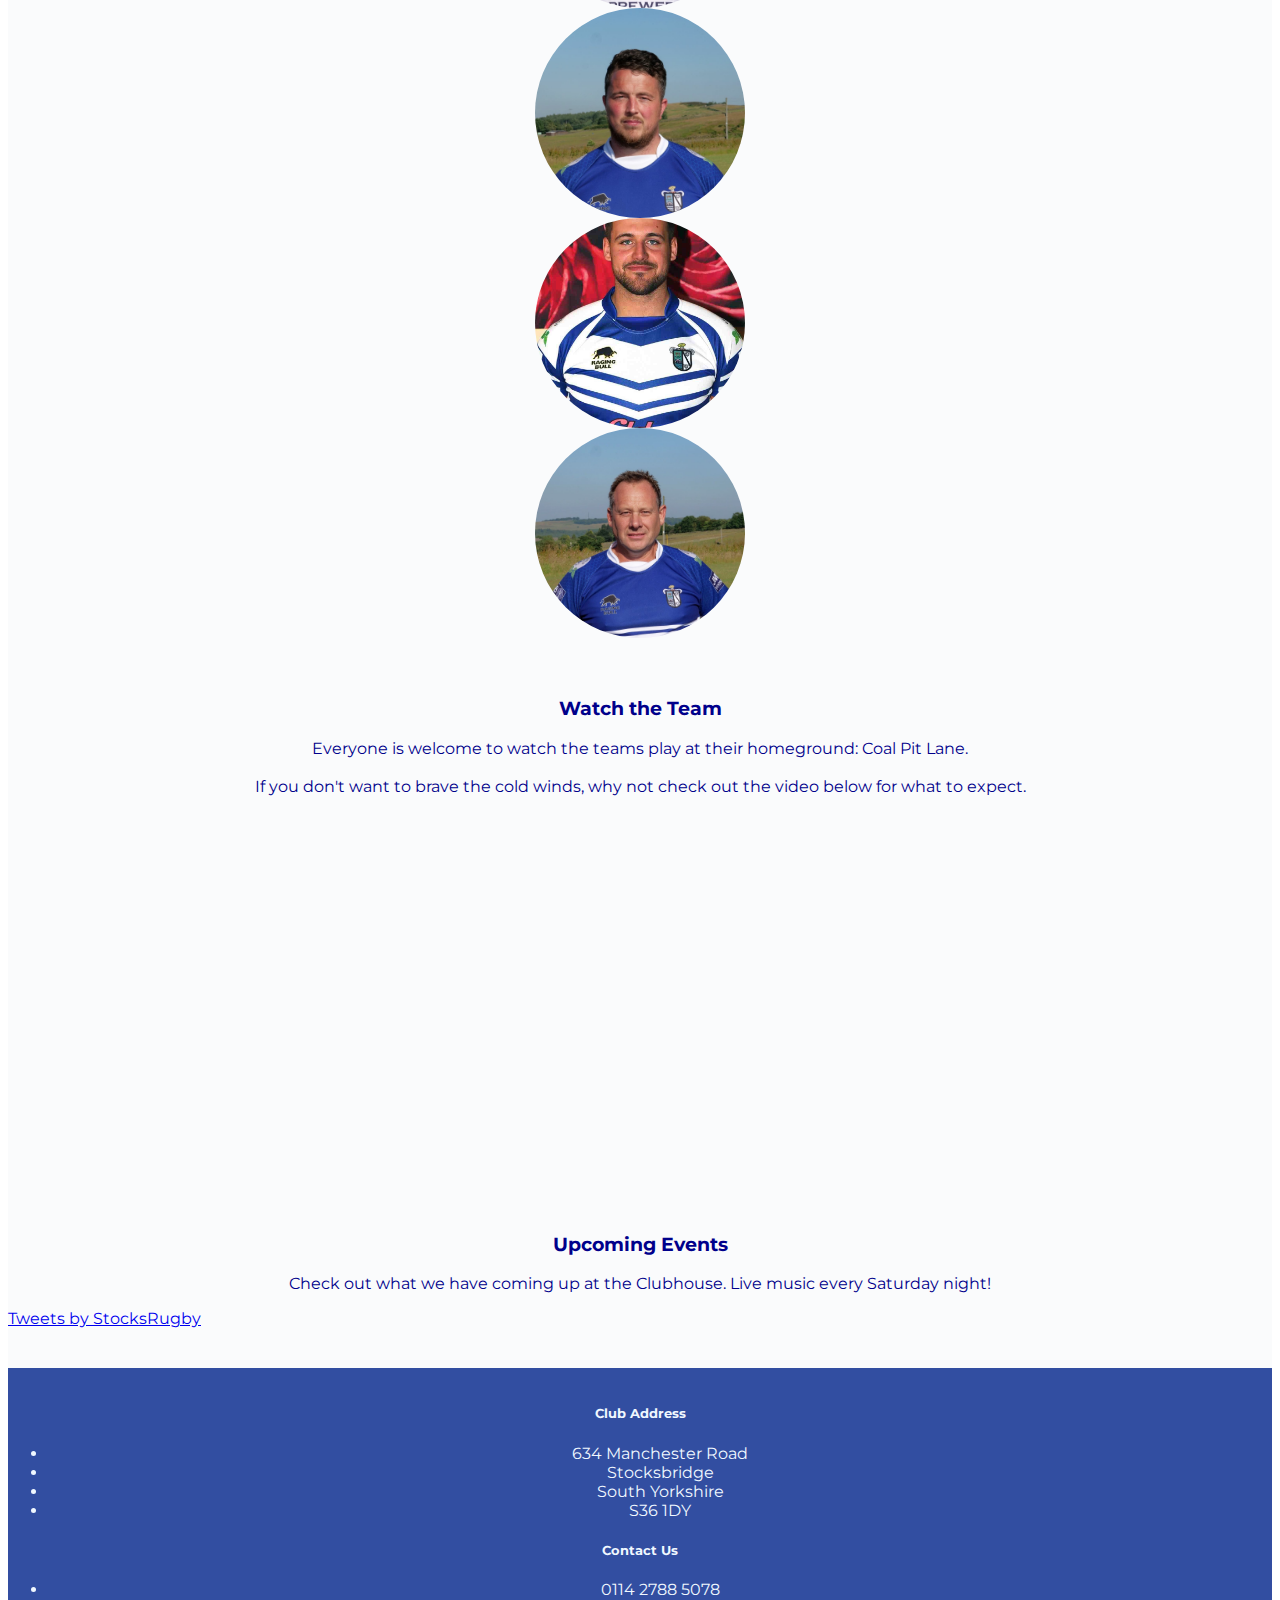
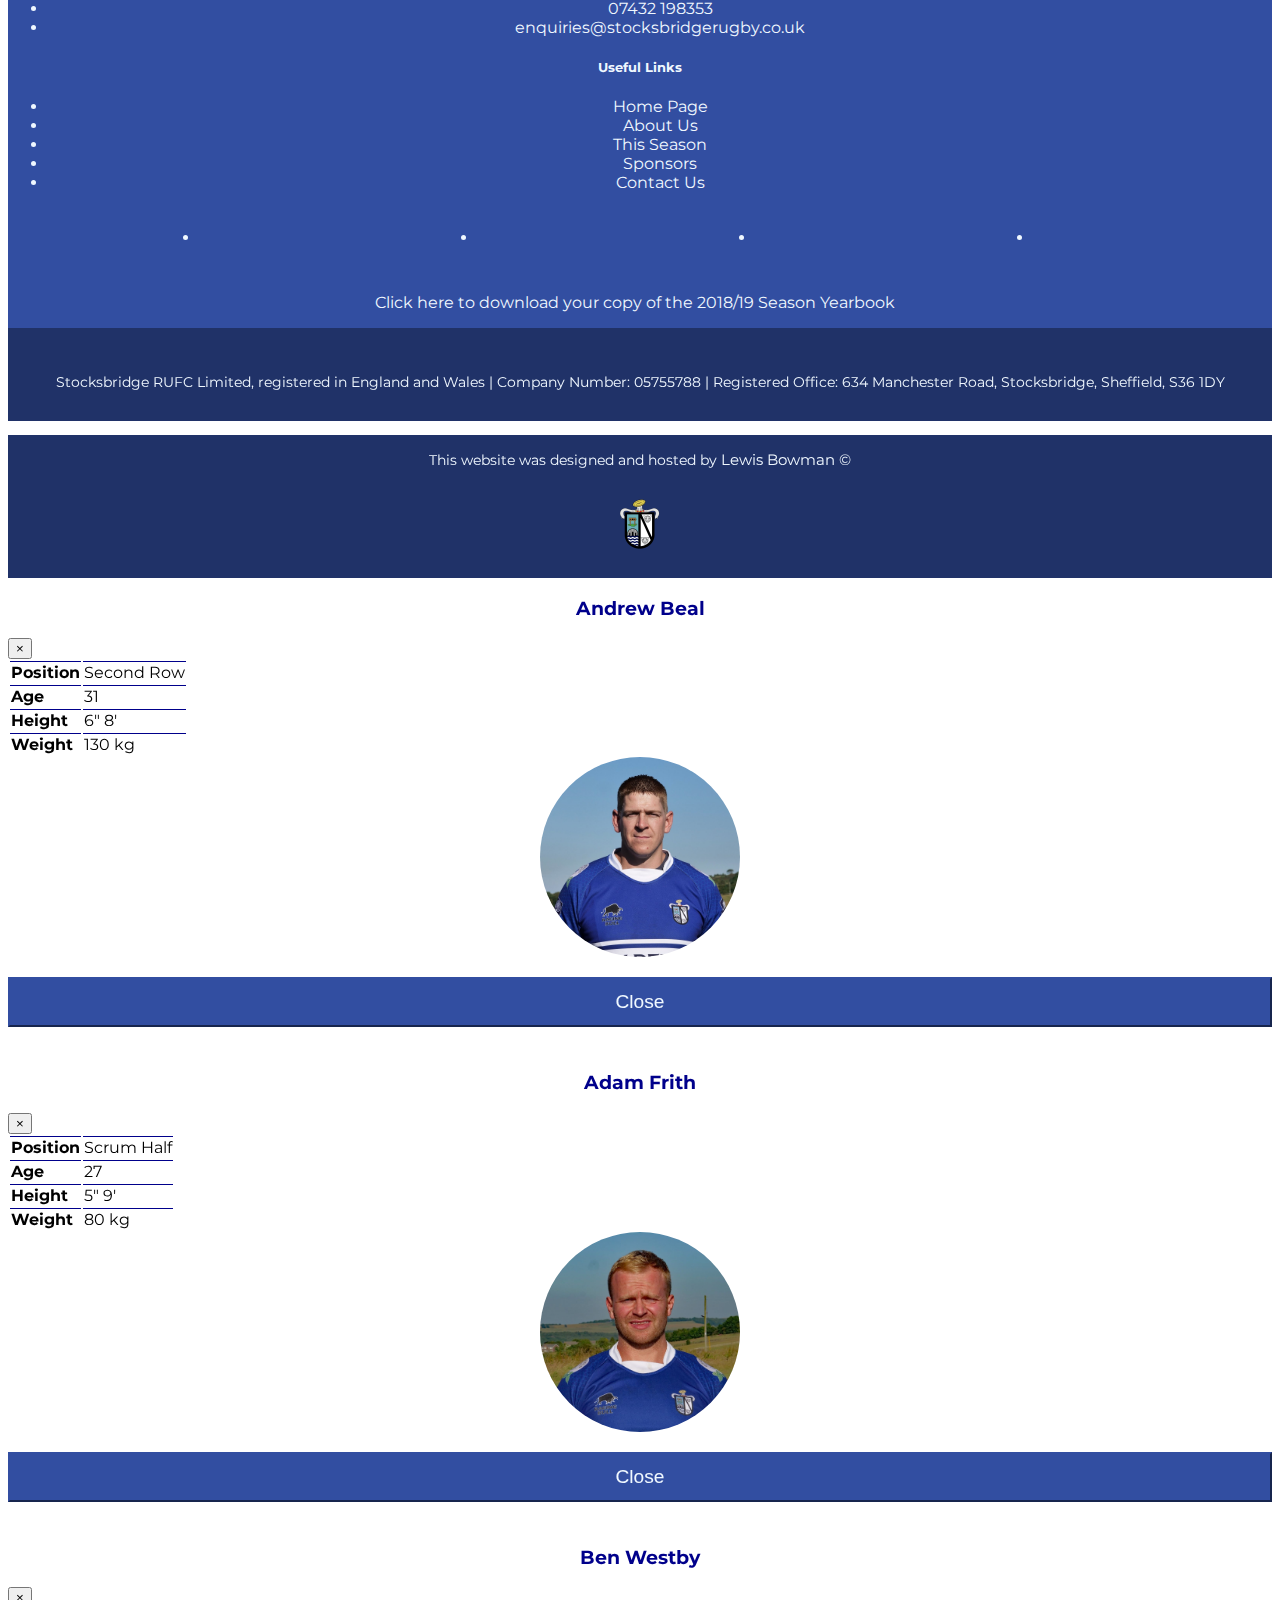
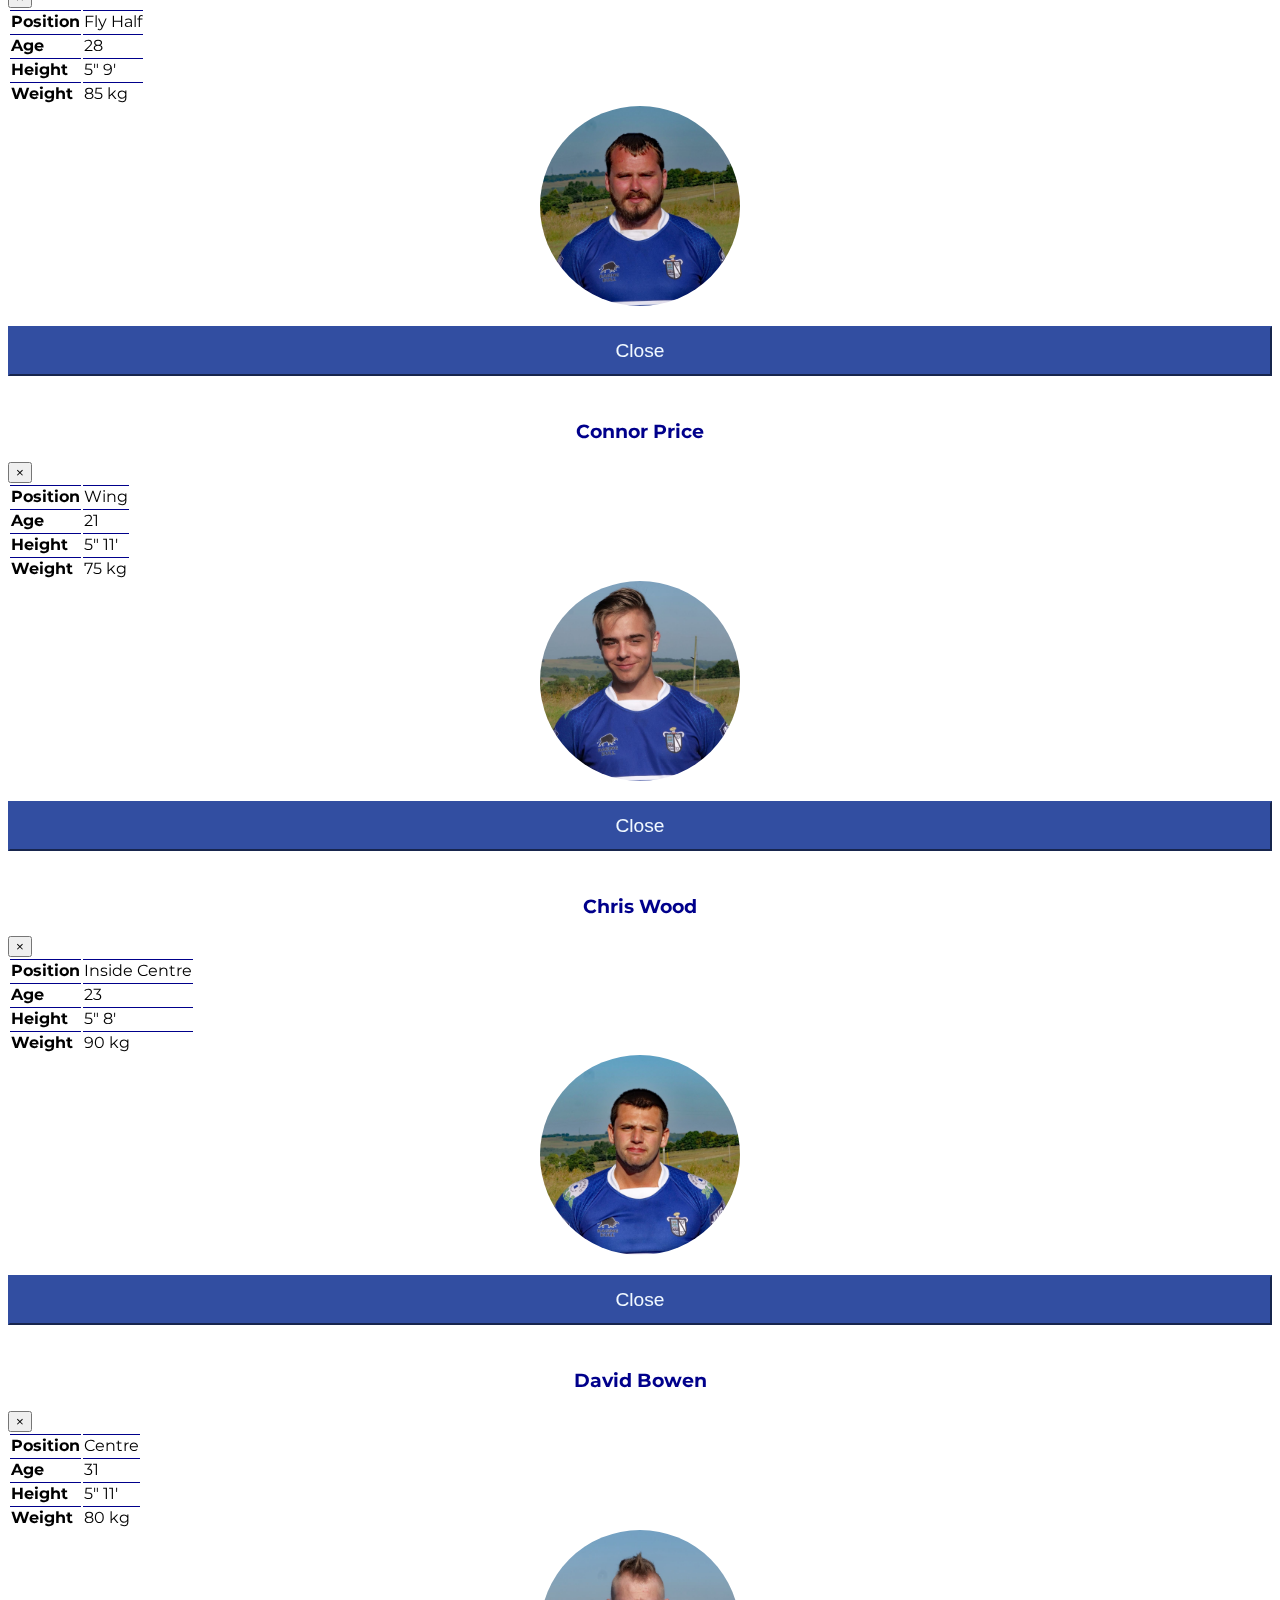
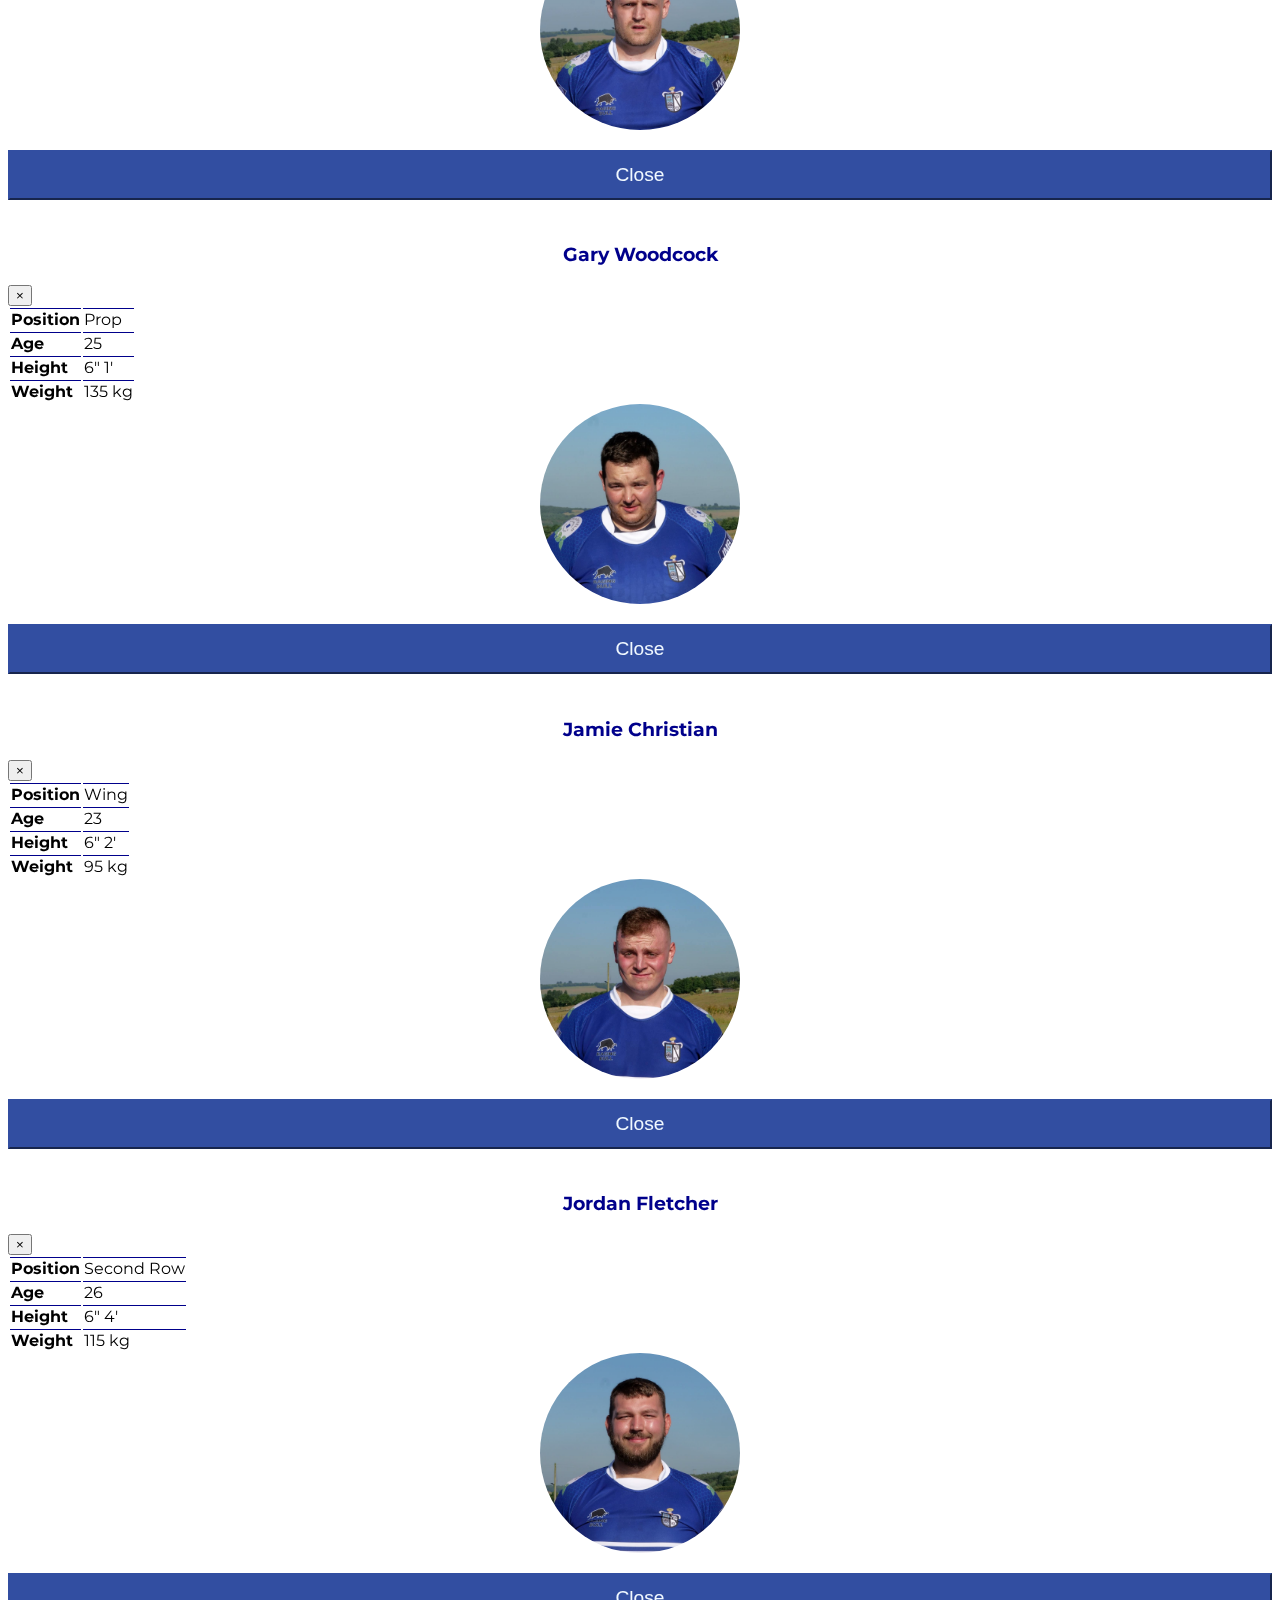
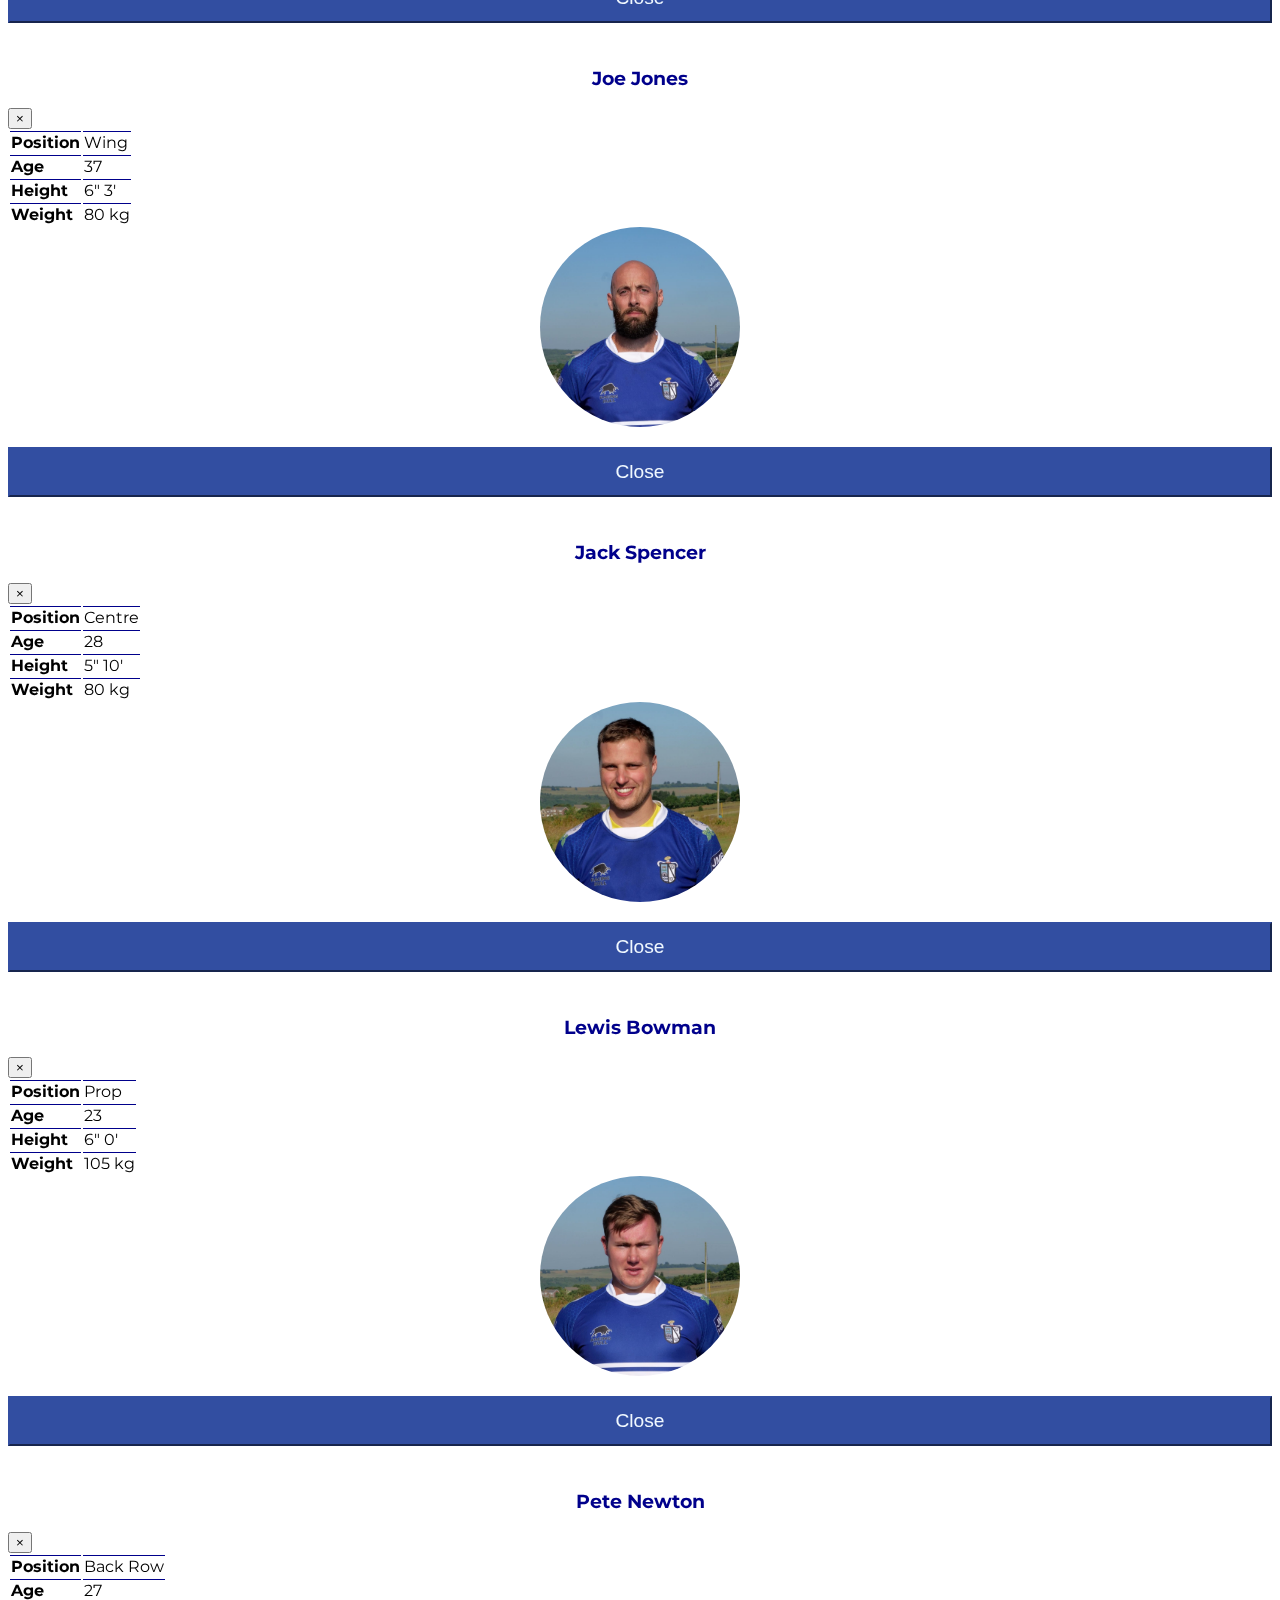
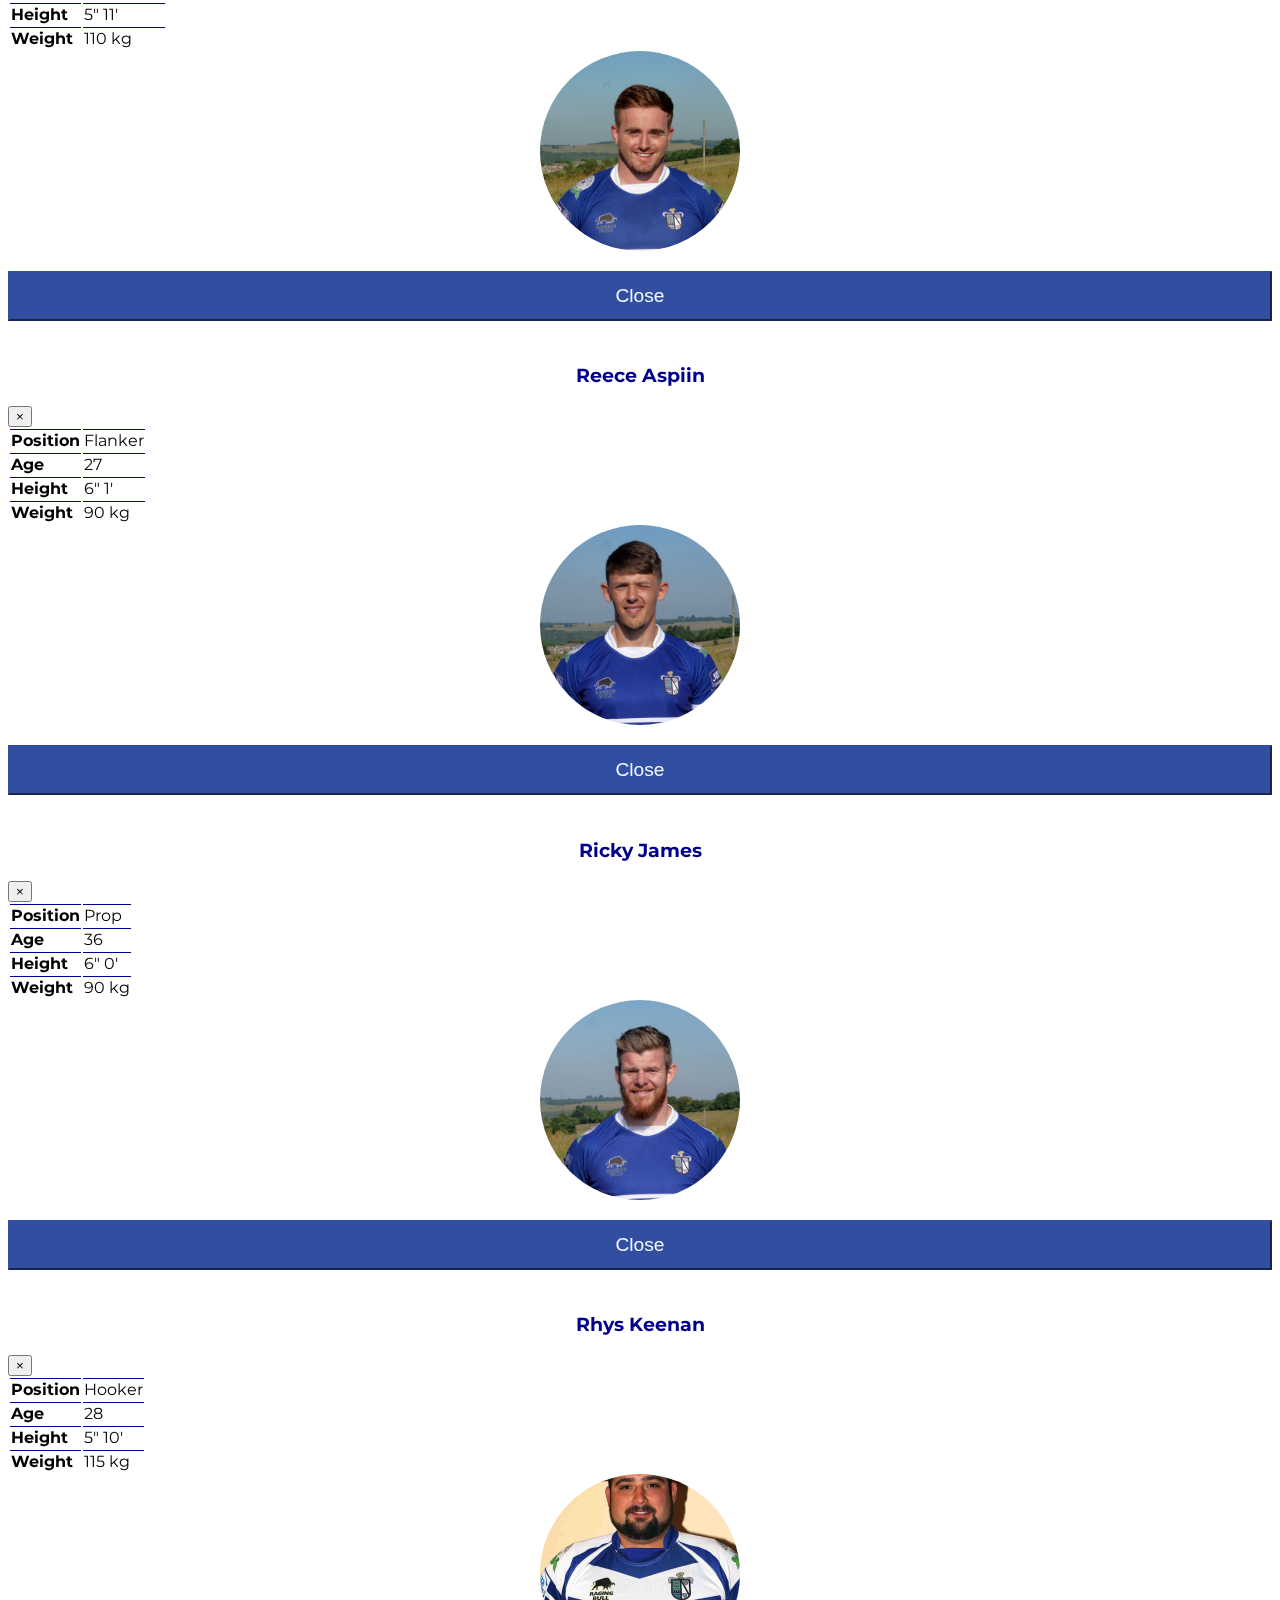
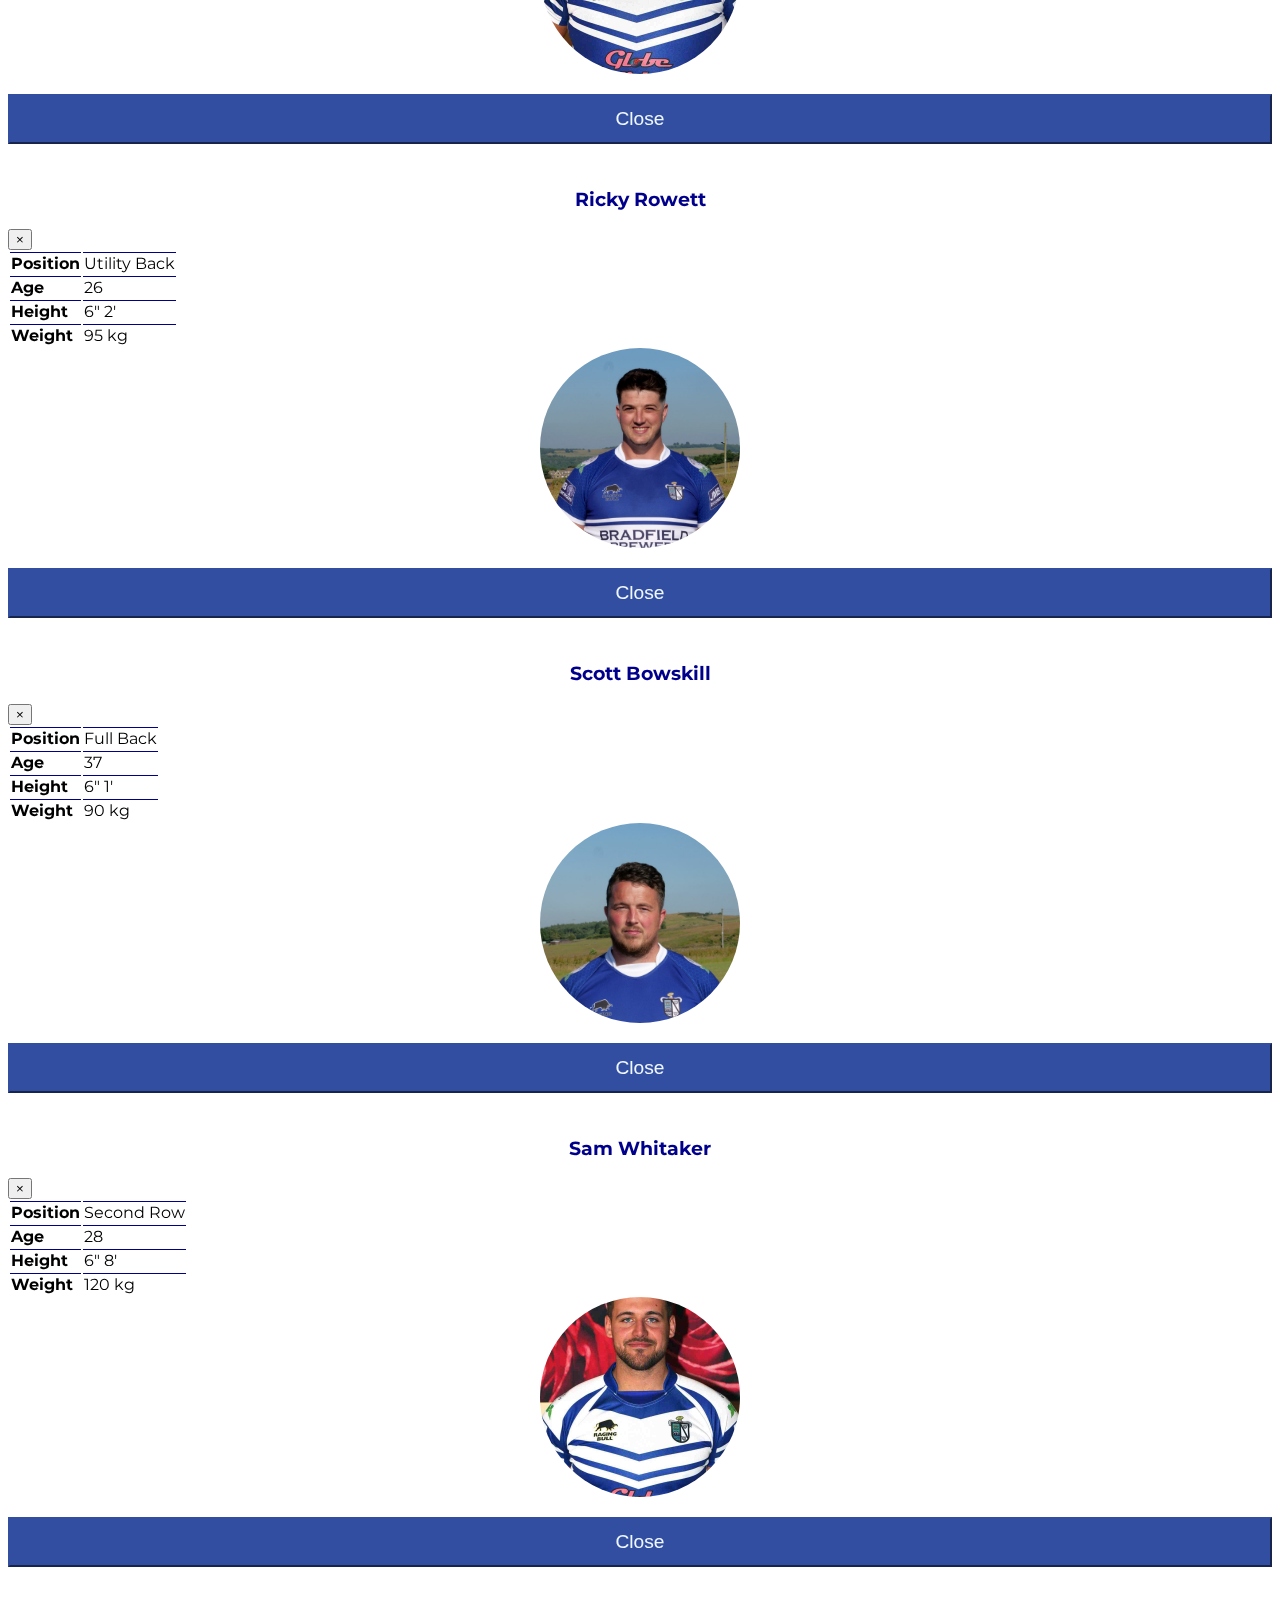
==== commit 09f08c87: "finalised info for display on index additional styling" ====
--- a/index.html
+++ b/index.html
@@ -137,20 +137,26 @@
                 <p>Everyone is welcome to watch the teams play at their homeground: Coal Pit Lane.</br></br>If you don't
                     want
                     to brave the cold winds, why not check out the video below for what to expect.</p>
-                <iframe width="644" height="362" src="https://www.youtube.com/embed/Ca1U2SEimIk?" frameborder="0"
-                    allow="accelerometer; autoplay; encrypted-media; gyroscope; picture-in-picture"
-                    allowfullscreen></iframe>
+                <div class="media-player">
+                    <iframe width="644" height="362" src="https://www.youtube.com/embed/Ca1U2SEimIk?"
+                        frameborder="0" allow="accelerometer; autoplay; encrypted-media; gyroscope; picture-in-picture"
+                        allowfullscreen>
+                    </iframe>
+                </div>
             </div>
             <div class="col-xs-12 col-sm-12 col-md-4 twitter">
                 <h3>Upcoming Events</h3>
                 <p>Check out what we have coming up at the Clubhouse. Live music every Saturday night!</p>
                 <div class="text-center">
-                    <a class="twitter-timeline" data-lang="en" data-width="90%" data-height="350" data-theme="light"
+                    <a class="twitter-timeline" data-lang="en" data-width="90%" data-height="390px" data-theme="light"
                         data-link-color="#00008B" href="https://twitter.com/StocksRugby?ref_src=twsrc%5Etfw">Tweets by
                         StocksRugby</a>
                     <script async src="https://platform.twitter.com/widgets.js" charset="utf-8"></script>
                 </div>
             </div>
+        </div>
+        <div class="row">
+            <div style="height: 40px;"></div>
         </div>
     </section>
 
--- a/assets/style.css
+++ b/assets/style.css
@@ -277,18 +277,25 @@
 
 .video {
     align-content: center;
-}
-
-iframe {
-    position: relative;
-    overflow: auto;
-    margin: auto;
+    padding-top: 40px;
+}
+
+.media-player {
+    align-content: center;
+    display: flex;
+}
+
+.media-player iframe {
+    margin-left: auto;
+    margin-right: auto;
+    border-radius: 5px;
 }
 
 /** Embedded Twitter Feed **/
 
 .twitter {
     padding: 0;
+    padding-top: 40px;
     margin: 0;
     align-content: center;  
 }
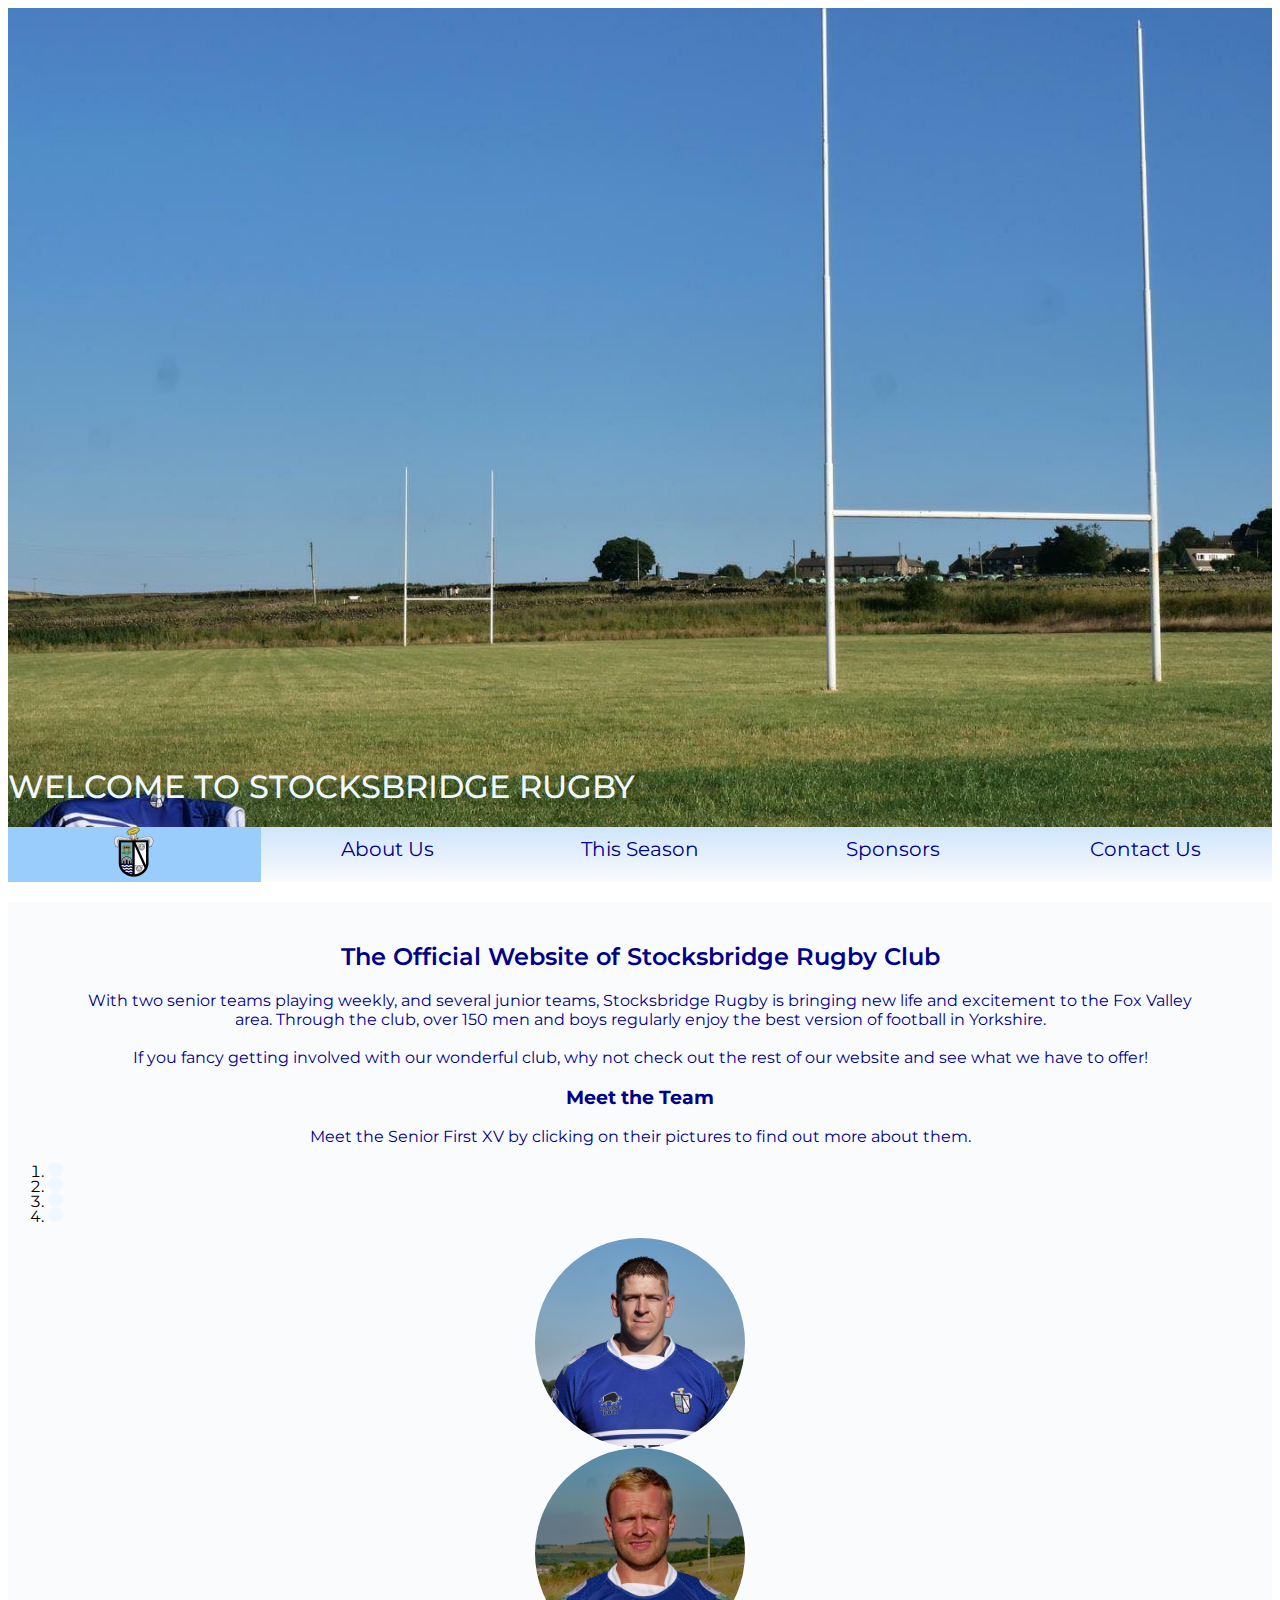
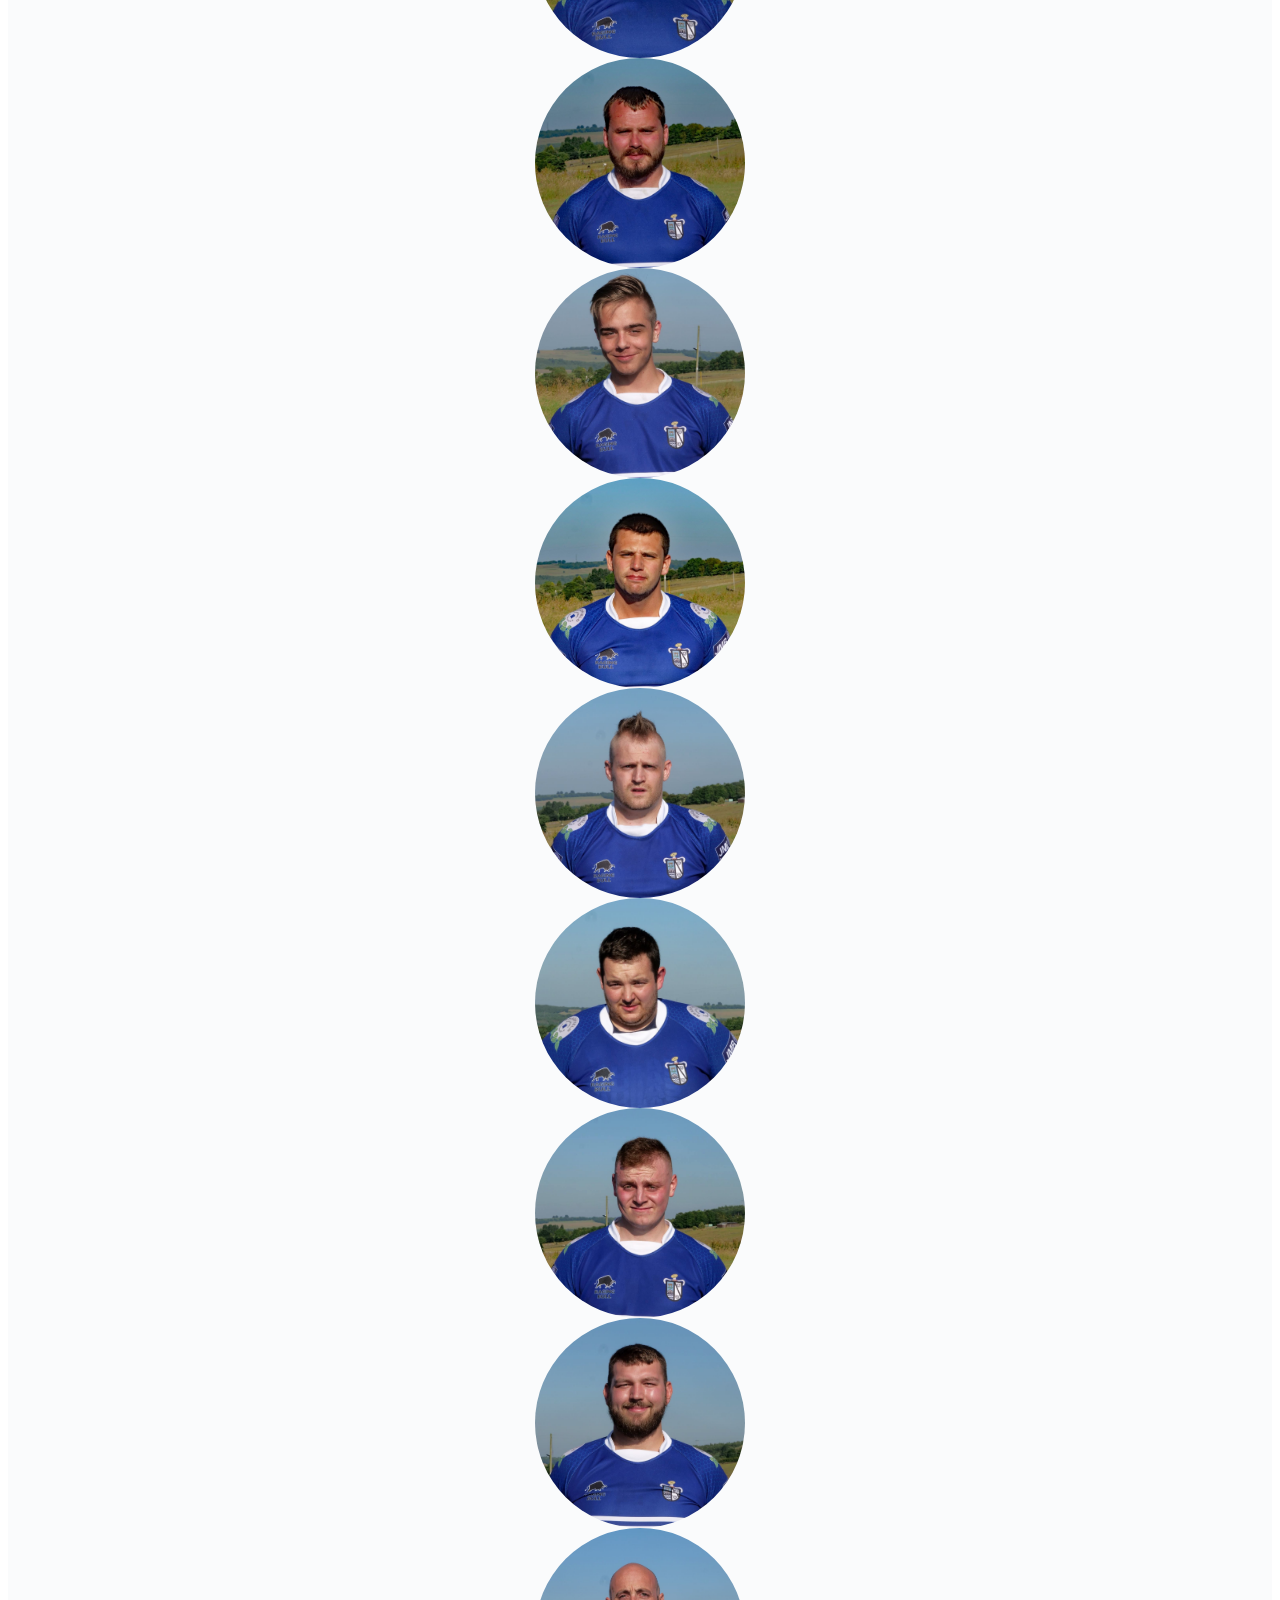
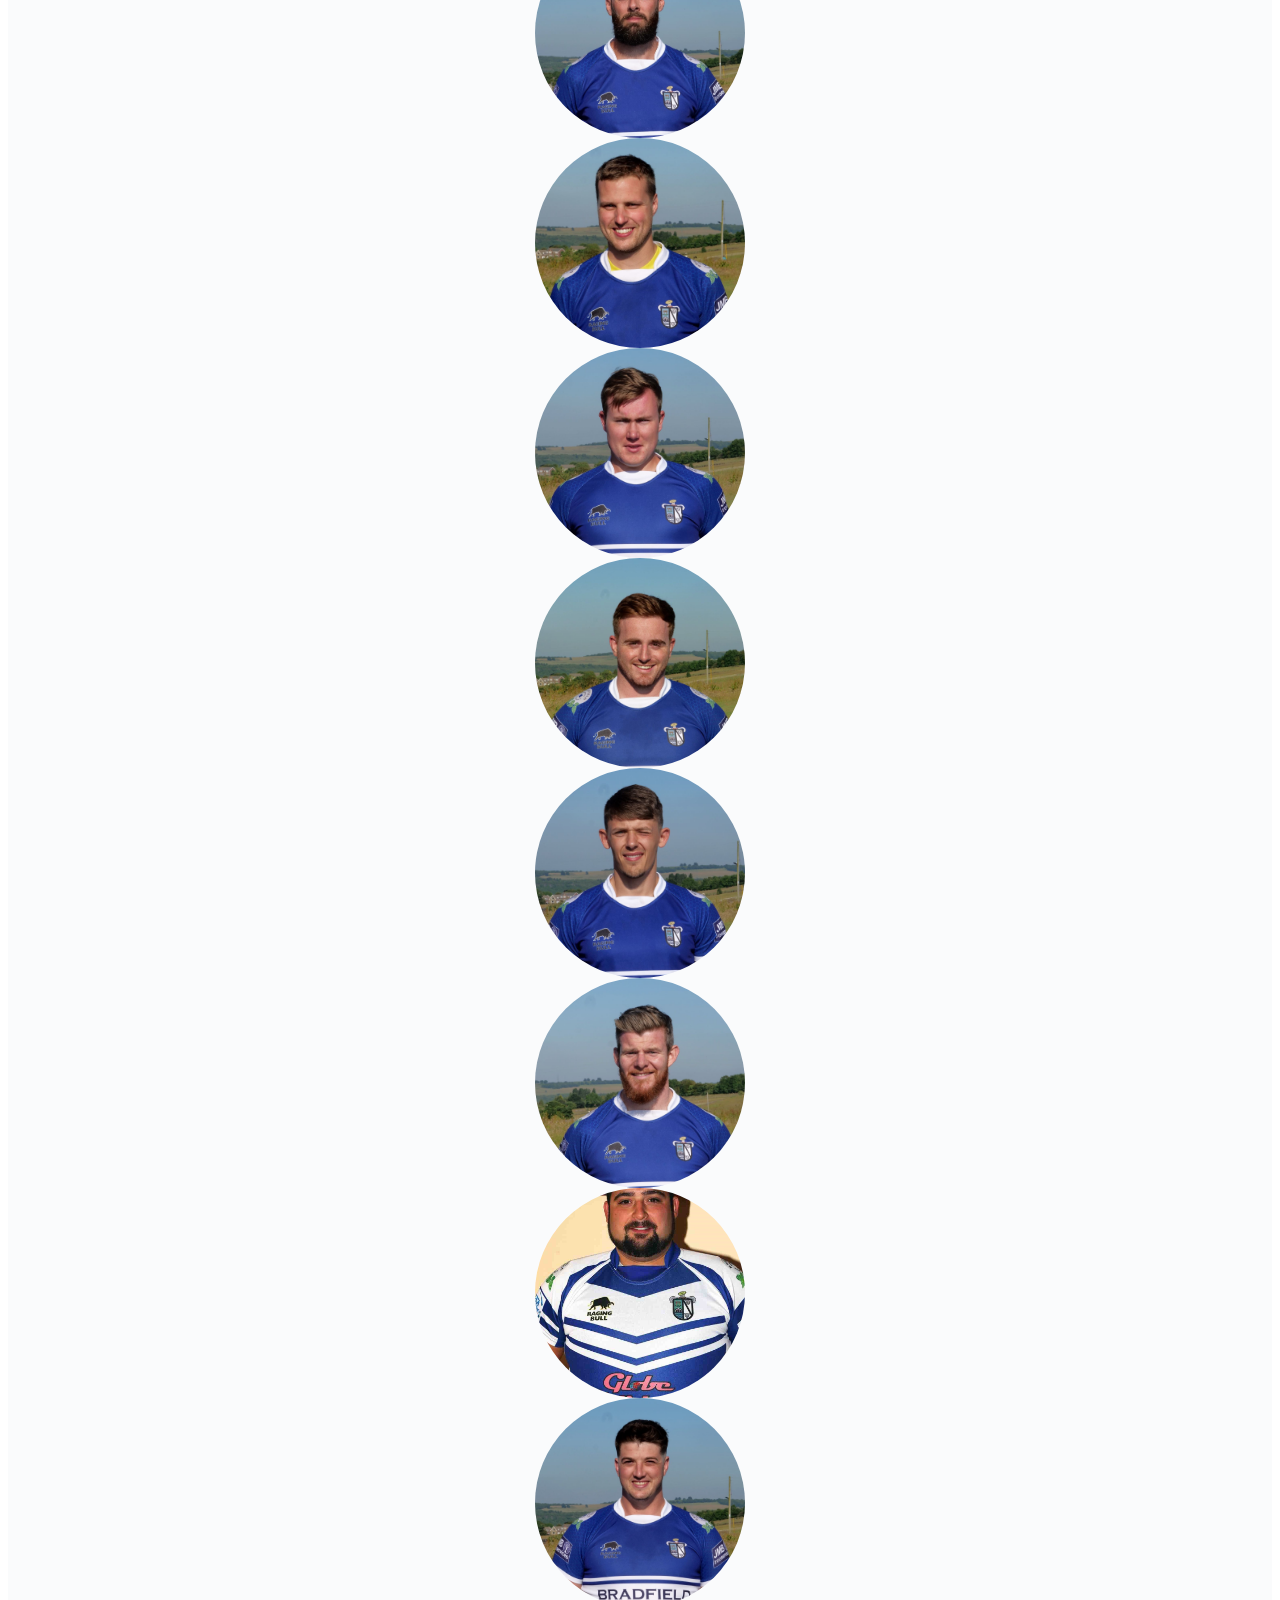
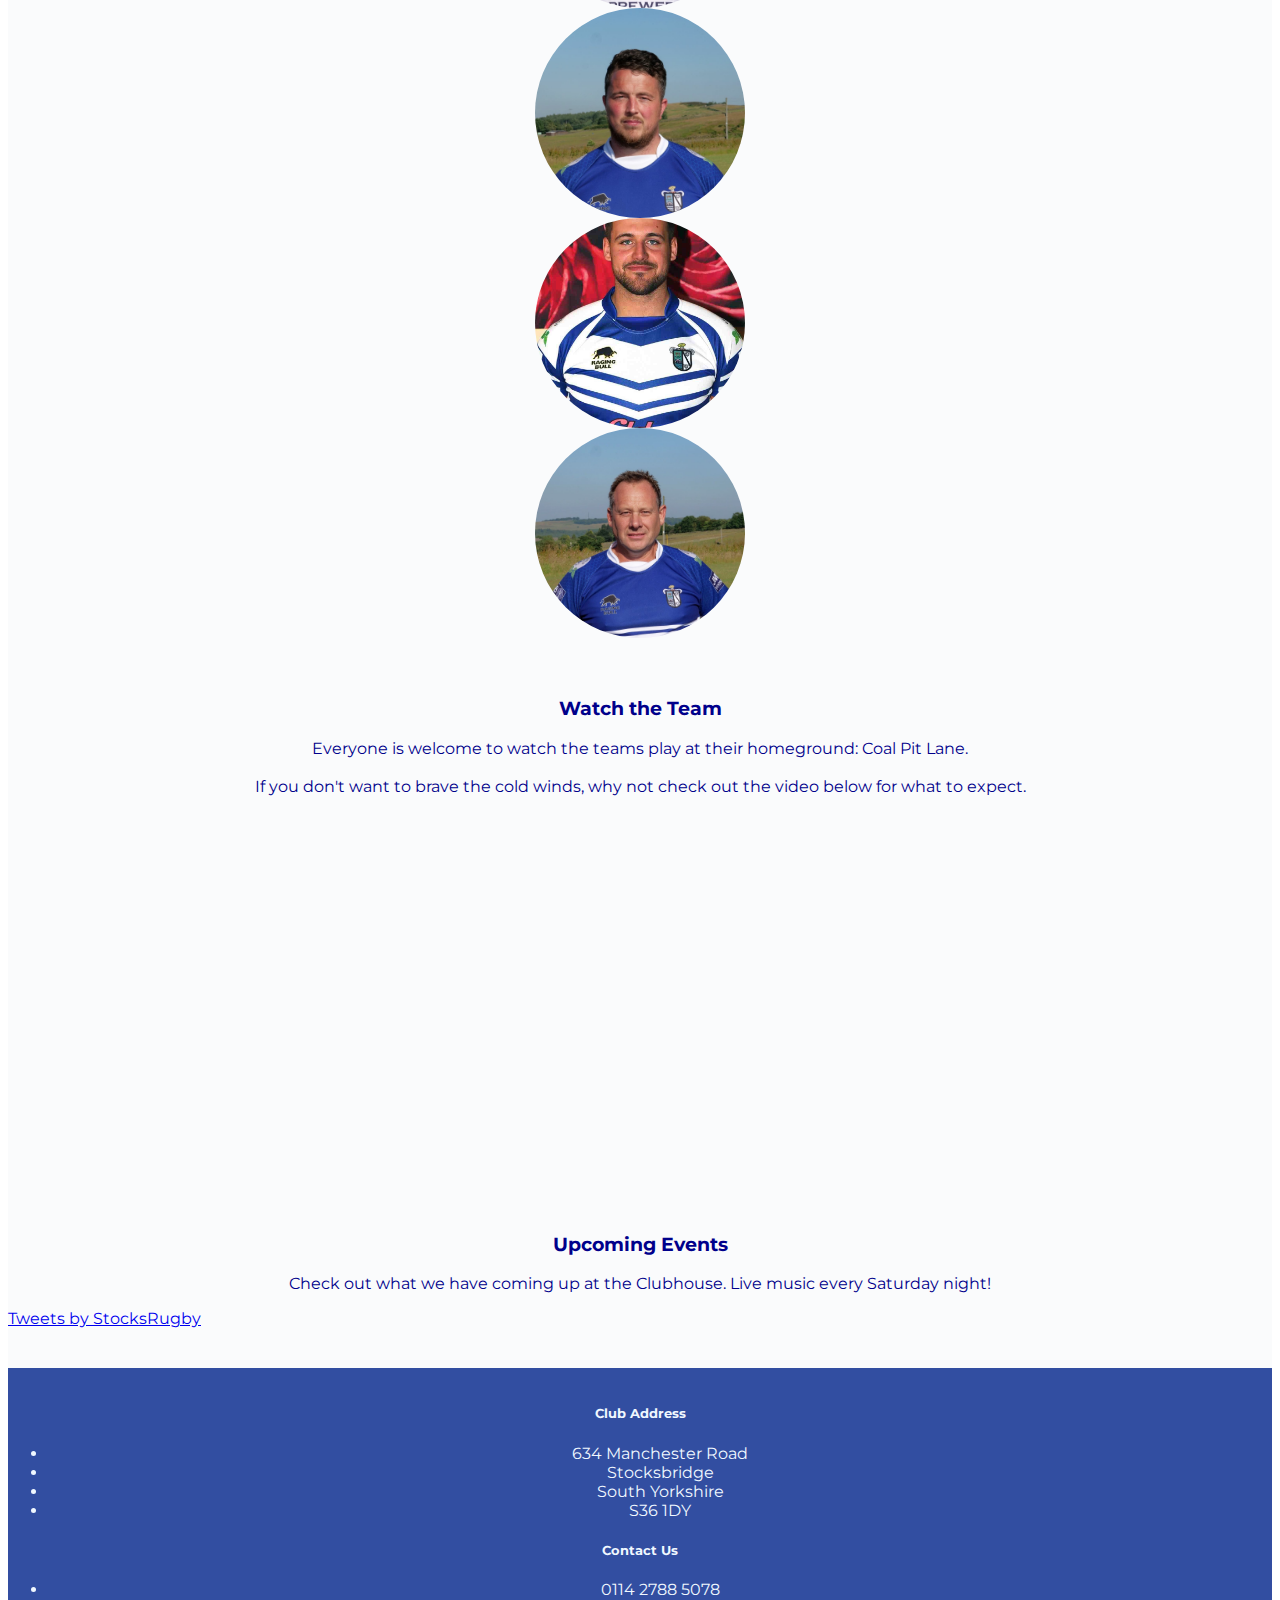
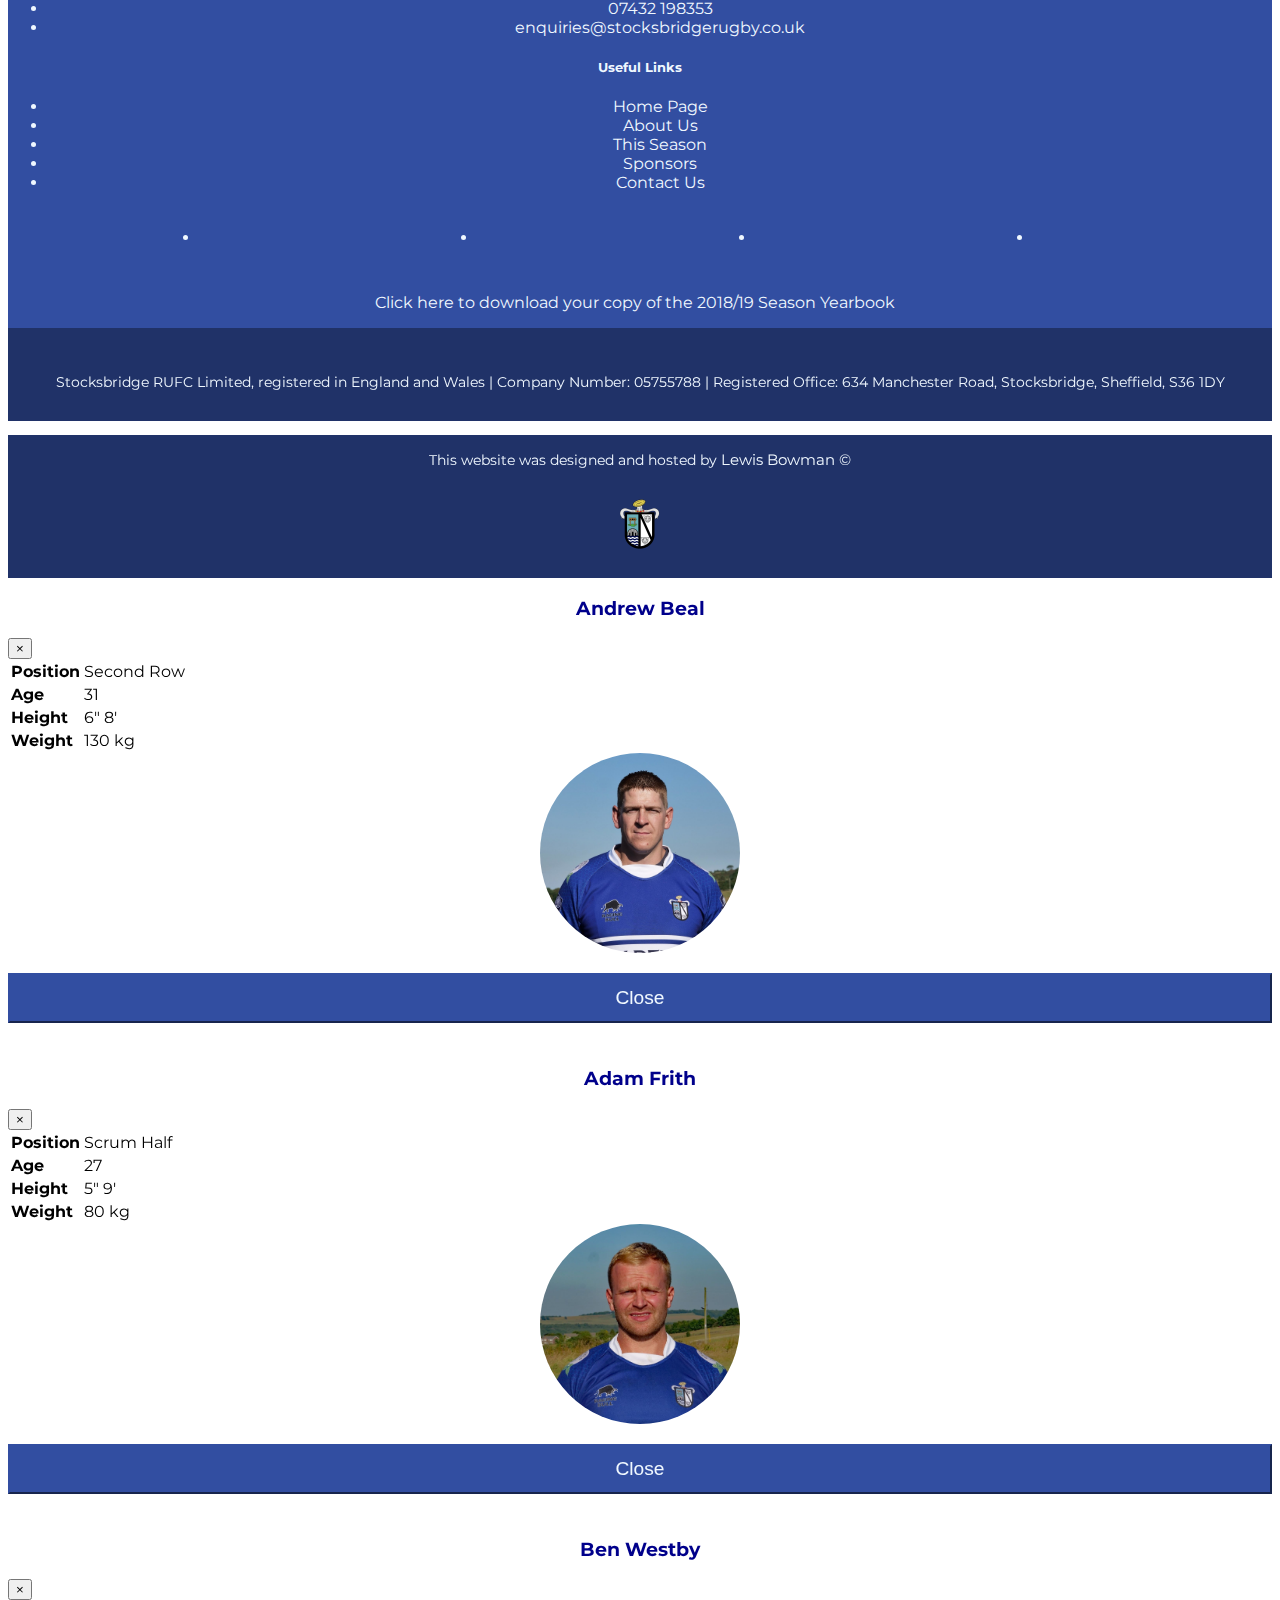
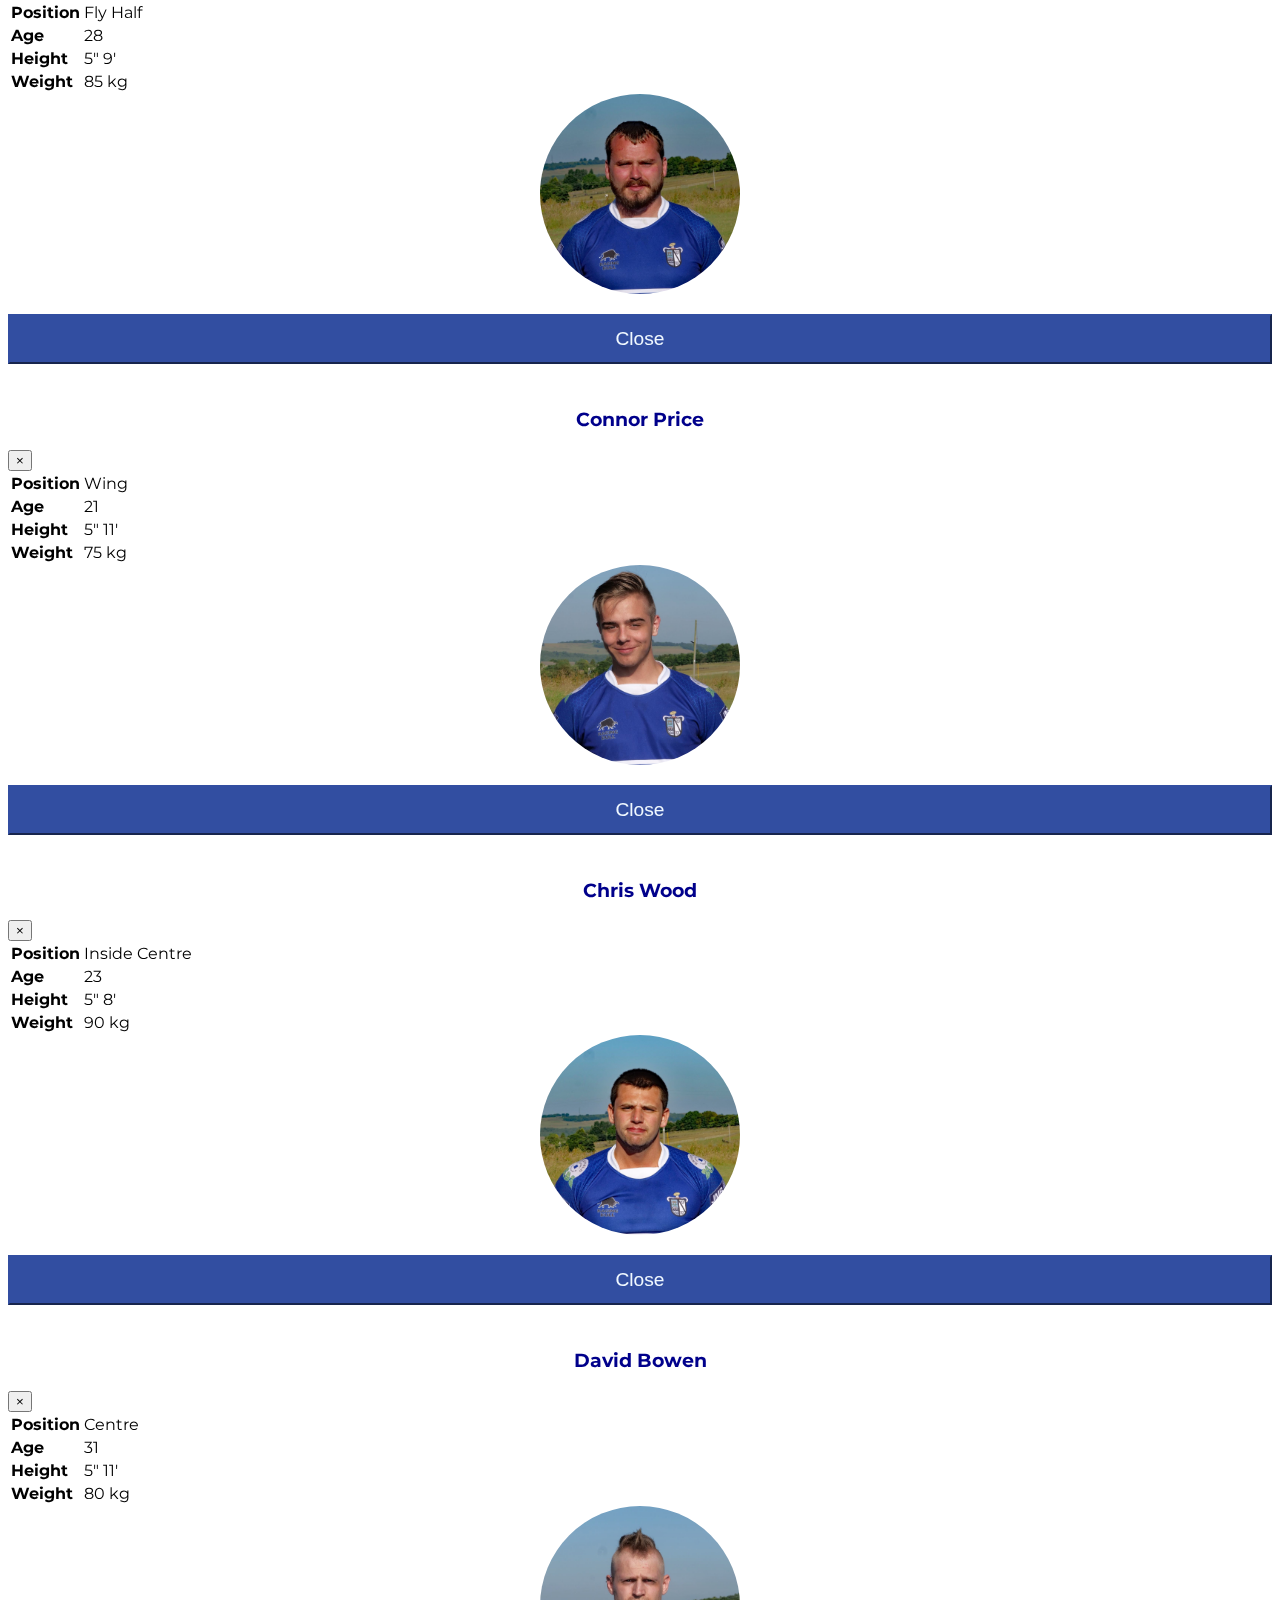
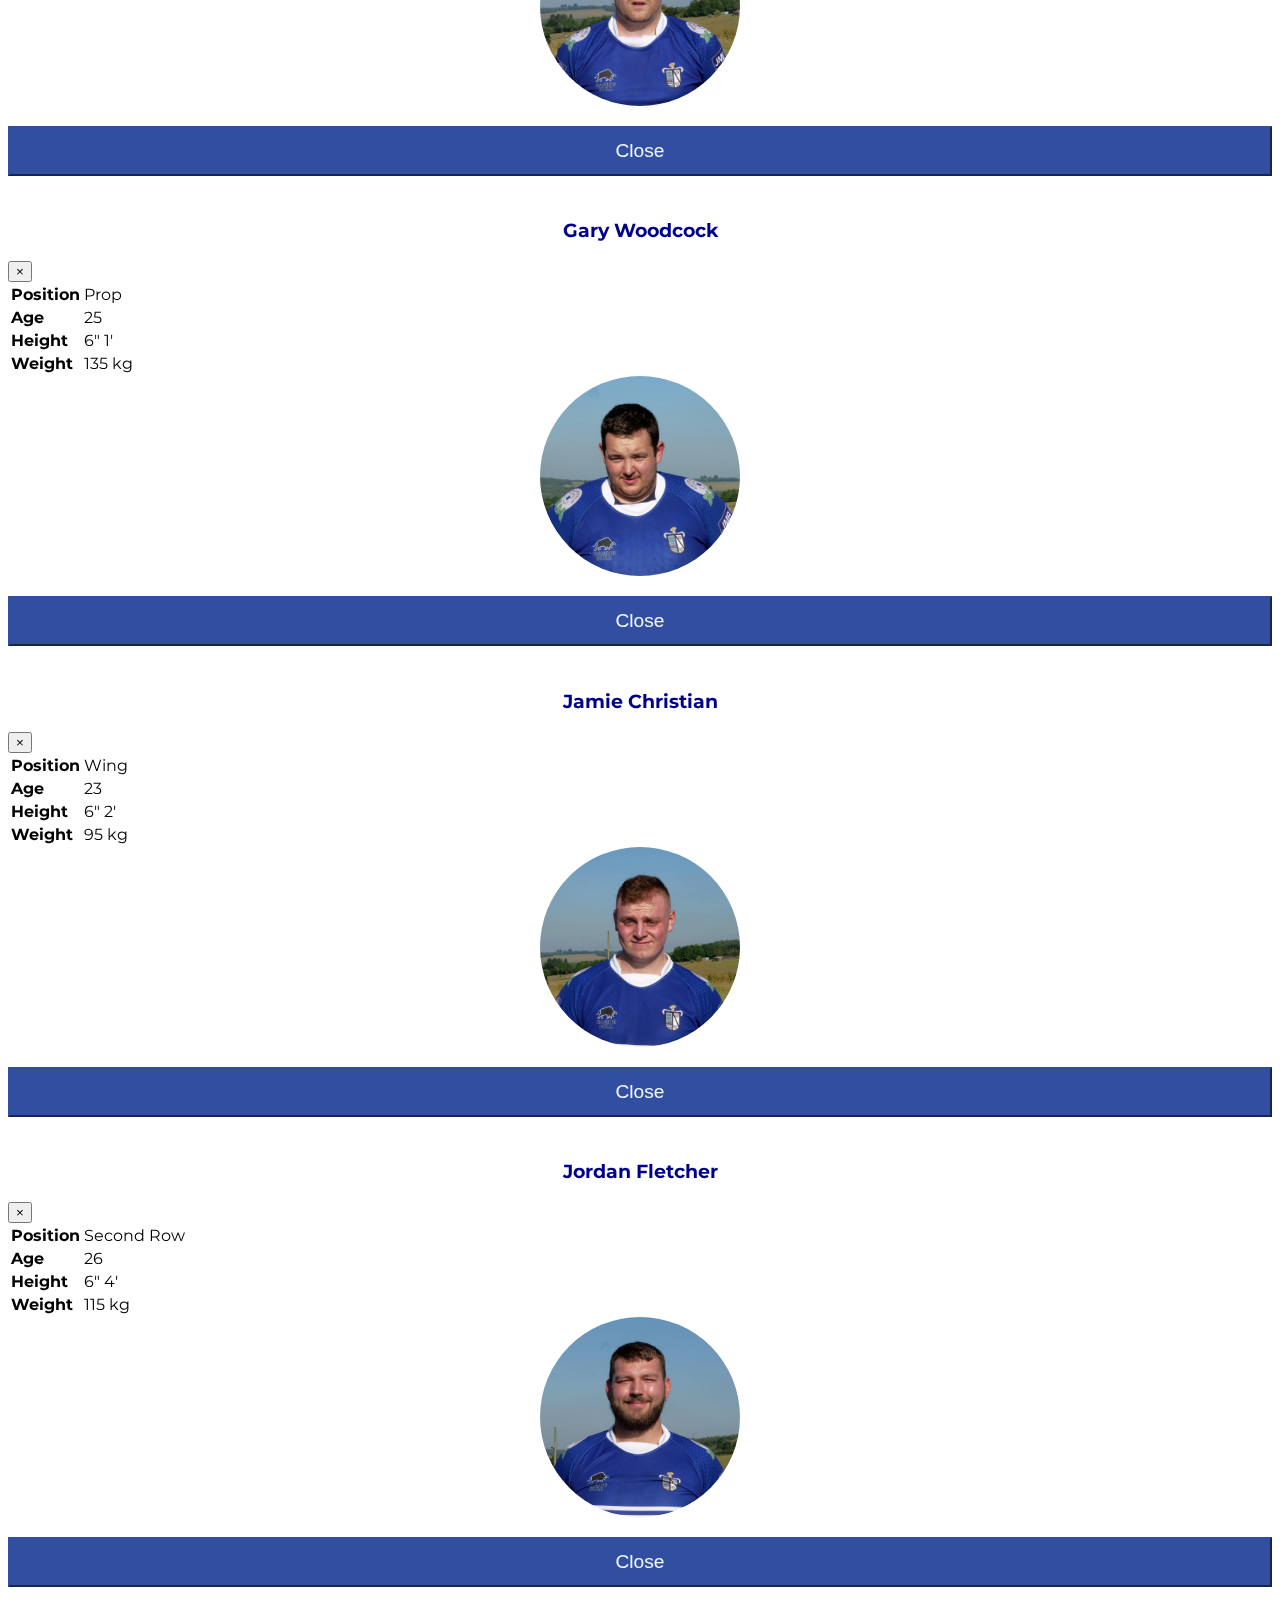
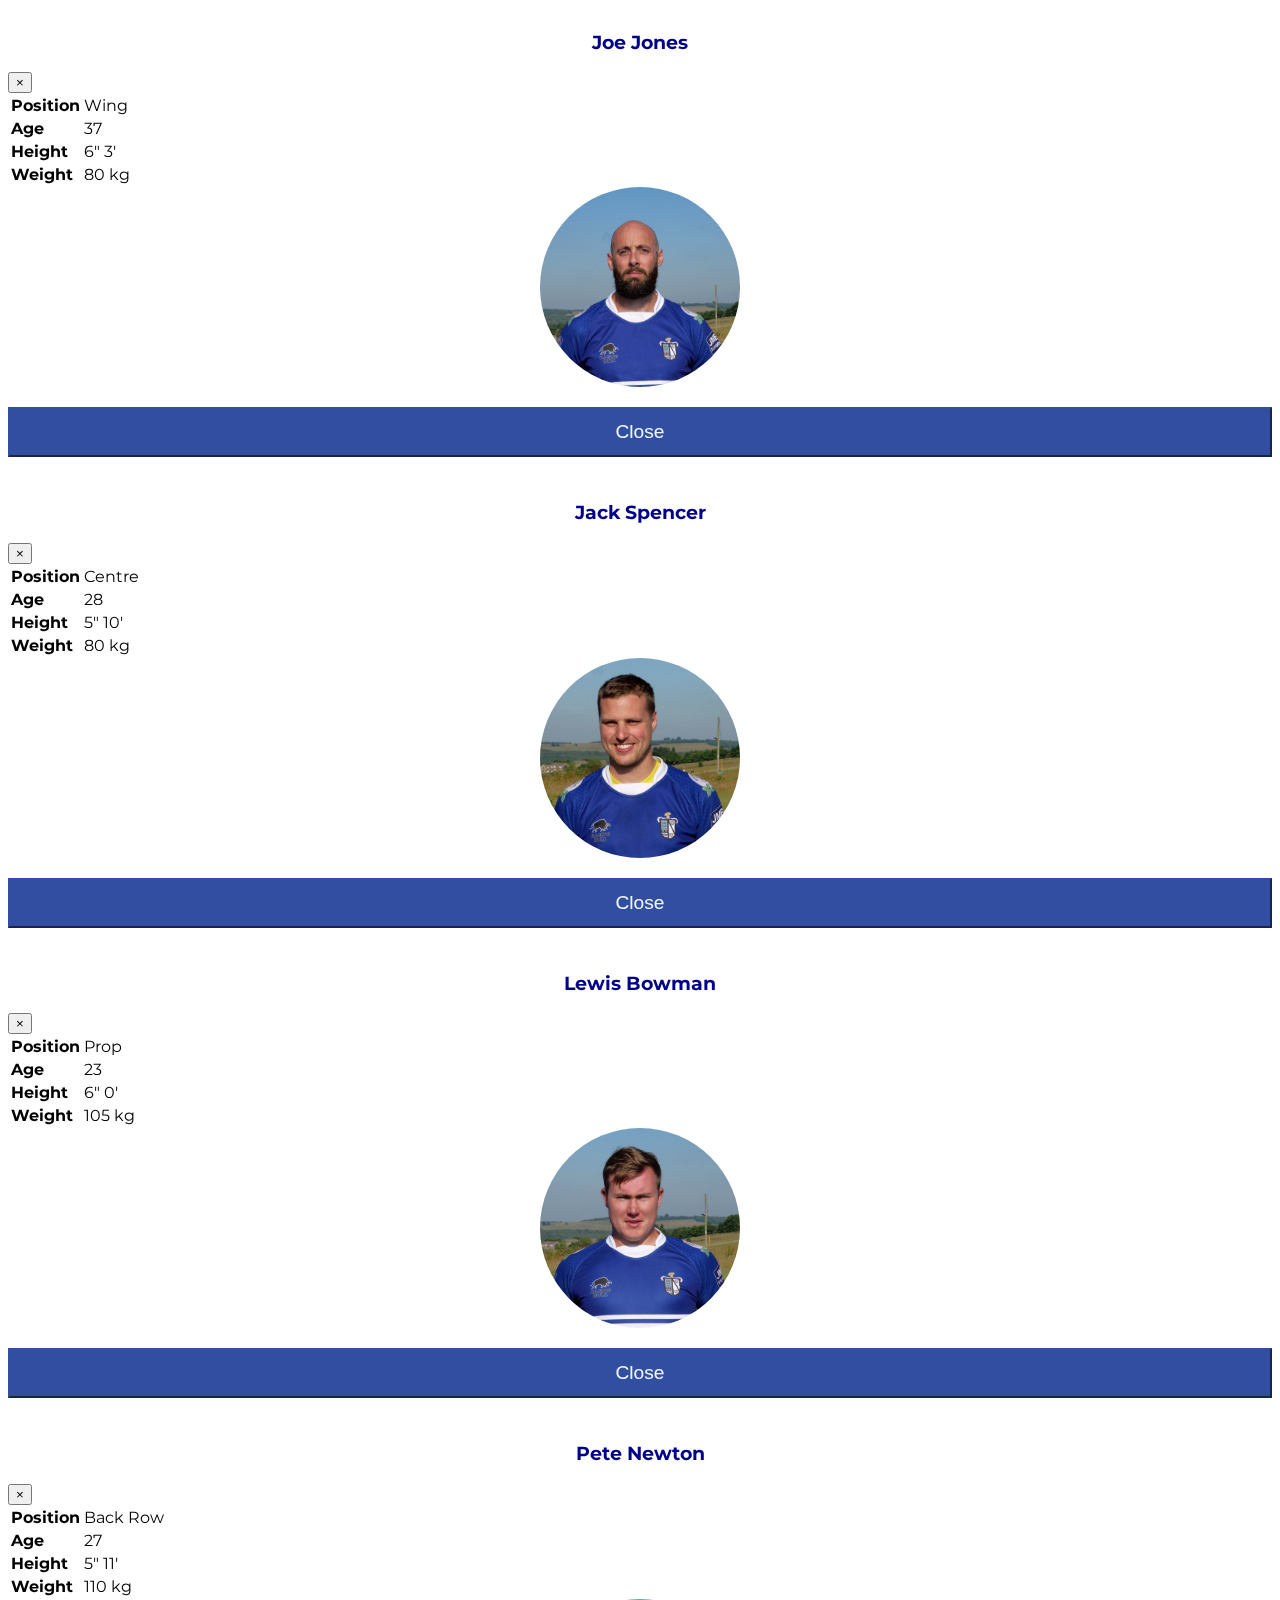
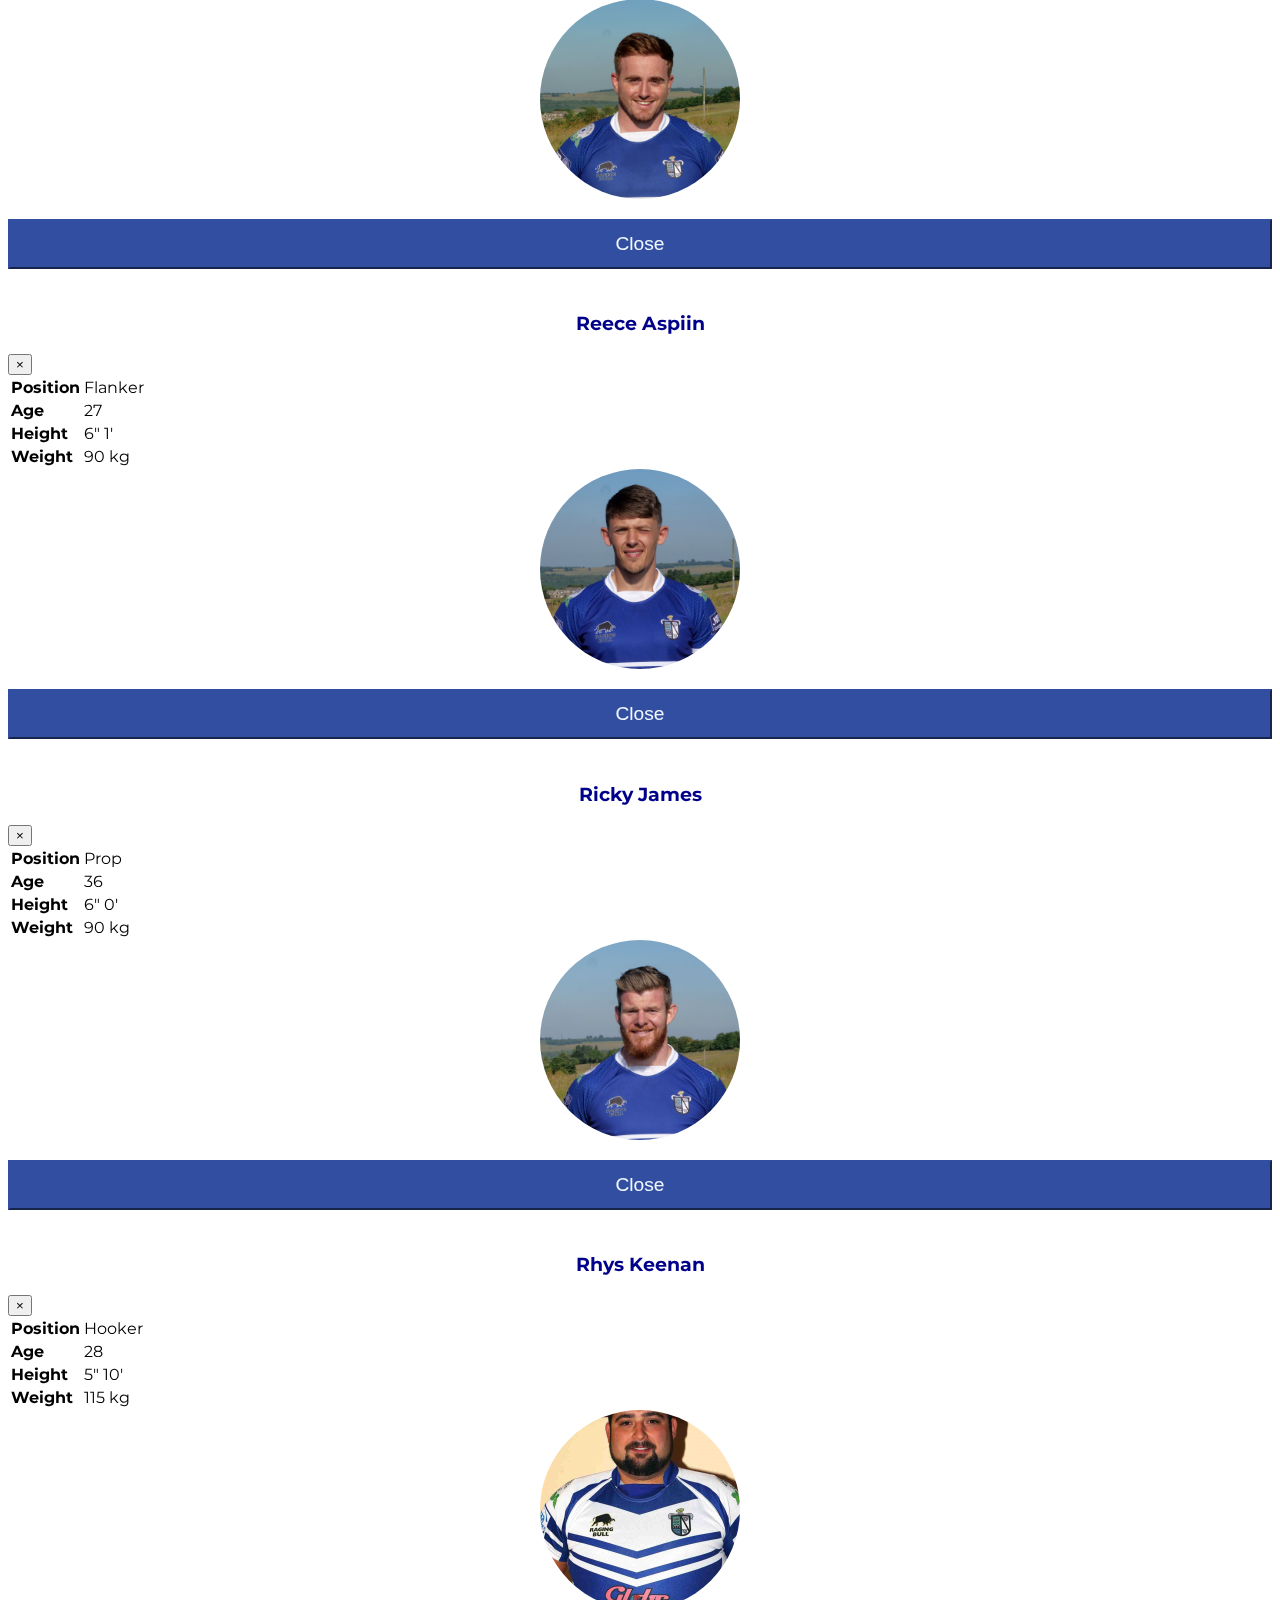
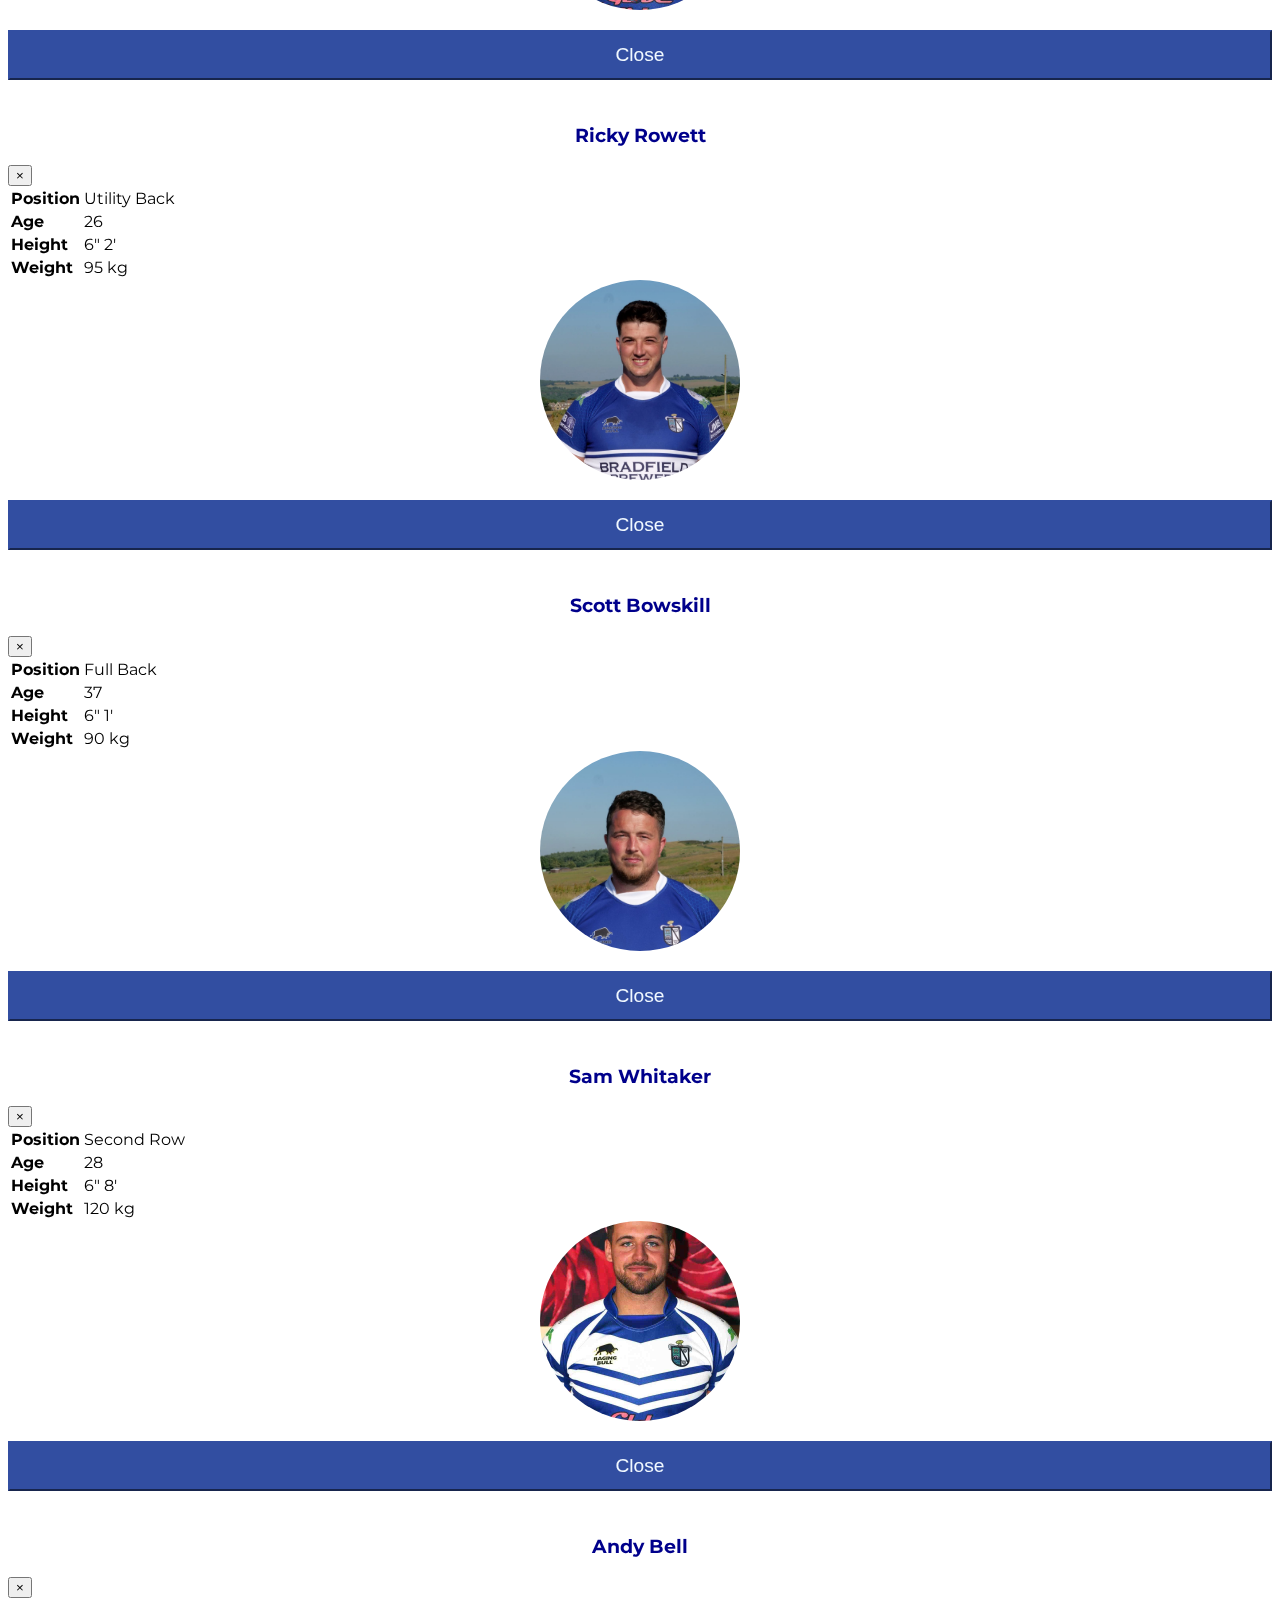
==== commit fb60e2ab: "removed fixtures table, added upcoming fixtures table" ====
--- a/index.html
+++ b/index.html
@@ -155,8 +155,8 @@
                 </div>
             </div>
         </div>
-        <div class="row">
-            <div style="height: 40px;"></div>
+        <div class="row col-xs-12 col-sm-12 col-md-12">
+            <div style="height: 40px"></div>
         </div>
     </section>
 
--- a/assets/style.css
+++ b/assets/style.css
@@ -430,31 +430,36 @@
 
 /** Table **/
 
-.my-custom-scrollbar {
+
+
+.upcoming th, .upcoming td {
     position: relative;
-    height: 424px;
     overflow: auto;
-  }
-
-.table-wrapper-scroll-y {
-    display: block;
-  }
-
-.table td, .table th {
-    border-top: 1px solid darkblue;
-}
-
-.table thead th {
-    border-bottom: 1.5px solid black;
-    color: aliceblue;
+    margin: auto;
+    border: none;
+}
+
+.upcoming td {
+    padding-left: 75px;
+    padding-top: 25px;
+}
+
+.opposition {
+    color: darkslategray;
+    font-weight: 600;
+}
+
+.time {
     background-color: darkblue;
-    text-align: left;
-    padding: 5px 0;
-}
-
-.table-hover>tbody>tr:hover {
-    background-color: royalblue;
-    color: aliceblue;
+    color: aliceblue;
+    padding: 5px 15px 5px 15px;
+    border-radius: 25px;
+    text-align: center;
+}
+
+.support {
+    color: darkblue;
+    font-weight: 600;
 }
 
 /**             Sponsors            **/
